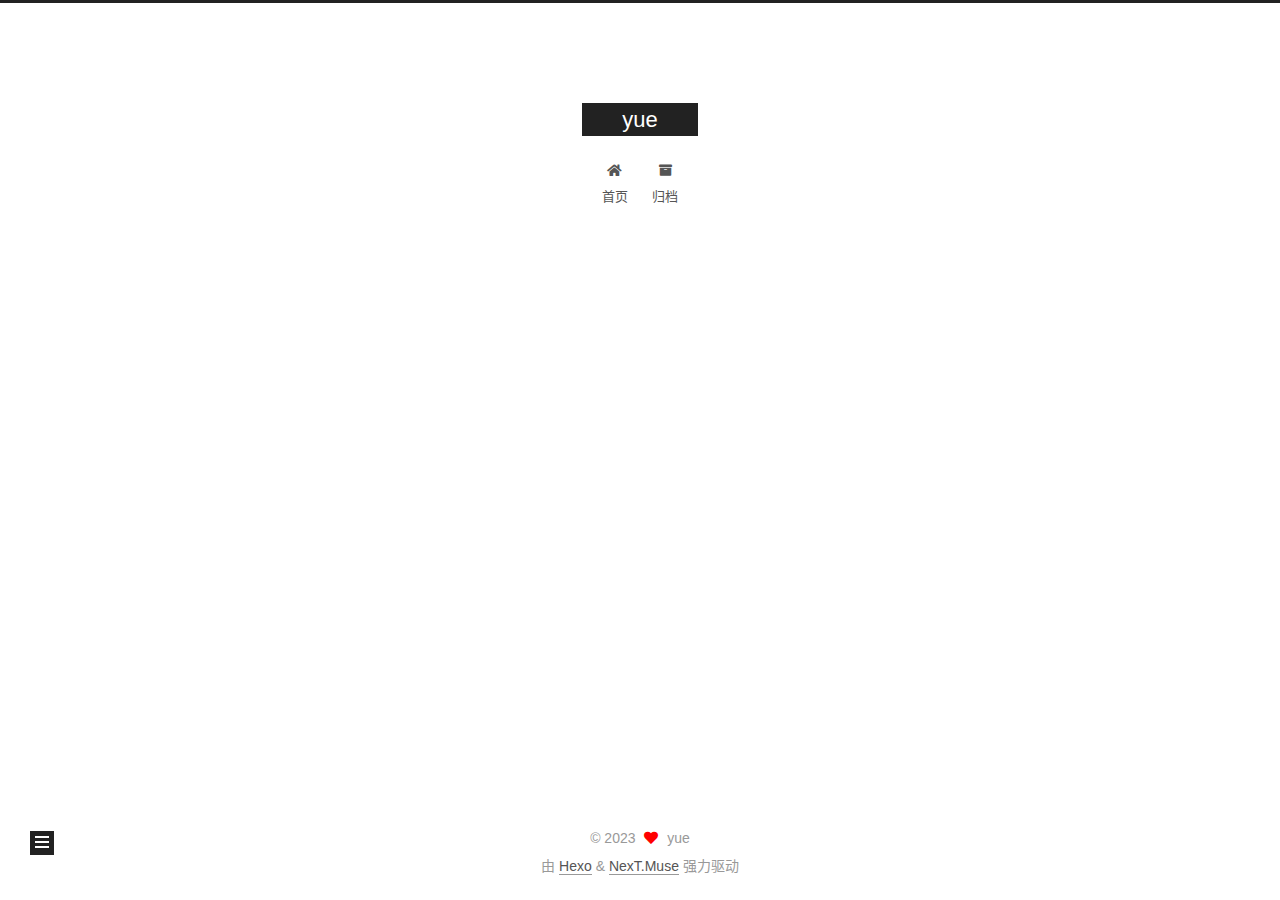
==== about/index.html @ 23b06702 "Site updated: 2023-09-22 09:06:48" ====
<!DOCTYPE html>
<html lang="zh-CN">
<head>
  <meta charset="UTF-8">
<meta name="viewport" content="width=device-width, initial-scale=1, maximum-scale=2">
<meta name="theme-color" content="#222">
<meta name="generator" content="Hexo 6.3.0">
  <link rel="apple-touch-icon" sizes="180x180" href="/images/apple-touch-icon-next.png">
  <link rel="icon" type="image/png" sizes="32x32" href="/images/favicon-32x32-next.png">
  <link rel="icon" type="image/png" sizes="16x16" href="/images/favicon-16x16-next.png">
  <link rel="mask-icon" href="/images/logo.svg" color="#222">

<link rel="stylesheet" href="/css/main.css">


<link rel="stylesheet" href="/lib/font-awesome/css/all.min.css">

<script id="hexo-configurations">
    var NexT = window.NexT || {};
    var CONFIG = {"hostname":"kailangyue.github.io","root":"/","scheme":"Muse","version":"7.8.0","exturl":false,"sidebar":{"position":"left","display":"post","padding":18,"offset":12,"onmobile":false},"copycode":{"enable":false,"show_result":false,"style":null},"back2top":{"enable":true,"sidebar":false,"scrollpercent":false},"bookmark":{"enable":false,"color":"#222","save":"auto"},"fancybox":false,"mediumzoom":false,"lazyload":false,"pangu":false,"comments":{"style":"tabs","active":null,"storage":true,"lazyload":false,"nav":null},"algolia":{"hits":{"per_page":10},"labels":{"input_placeholder":"Search for Posts","hits_empty":"We didn't find any results for the search: ${query}","hits_stats":"${hits} results found in ${time} ms"}},"localsearch":{"enable":false,"trigger":"auto","top_n_per_article":1,"unescape":false,"preload":false},"motion":{"enable":true,"async":false,"transition":{"post_block":"fadeIn","post_header":"slideDownIn","post_body":"slideDownIn","coll_header":"slideLeftIn","sidebar":"slideUpIn"}},"path":"search.xml"};
  </script>

  <meta name="description" content="选择有时候比努力更重要">
<meta property="og:type" content="website">
<meta property="og:title" content="about">
<meta property="og:url" content="https://kailangyue.github.io/about/index.html">
<meta property="og:site_name" content="yue">
<meta property="og:description" content="选择有时候比努力更重要">
<meta property="og:locale" content="zh_CN">
<meta property="article:published_time" content="2023-09-18T07:54:21.000Z">
<meta property="article:modified_time" content="2023-09-18T07:55:50.820Z">
<meta property="article:author" content="yue">
<meta name="twitter:card" content="summary">

<link rel="canonical" href="https://kailangyue.github.io/about/">


<script id="page-configurations">
  // https://hexo.io/docs/variables.html
  CONFIG.page = {
    sidebar: "",
    isHome : false,
    isPost : false,
    lang   : 'zh-CN'
  };
</script>

  <title>about | yue
</title>
  






  <noscript>
  <style>
  .use-motion .brand,
  .use-motion .menu-item,
  .sidebar-inner,
  .use-motion .post-block,
  .use-motion .pagination,
  .use-motion .comments,
  .use-motion .post-header,
  .use-motion .post-body,
  .use-motion .collection-header { opacity: initial; }

  .use-motion .site-title,
  .use-motion .site-subtitle {
    opacity: initial;
    top: initial;
  }

  .use-motion .logo-line-before i { left: initial; }
  .use-motion .logo-line-after i { right: initial; }
  </style>
</noscript>

<link rel="alternate" href="/atom.xml" title="yue" type="application/atom+xml">
<link rel="stylesheet" href="/css/prism-tomorrow.css" type="text/css"></head>

<body itemscope itemtype="http://schema.org/WebPage">
  <div class="container use-motion">
    <div class="headband"></div>

    <header class="header" itemscope itemtype="http://schema.org/WPHeader">
      <div class="header-inner"><div class="site-brand-container">
  <div class="site-nav-toggle">
    <div class="toggle" aria-label="切换导航栏">
      <span class="toggle-line toggle-line-first"></span>
      <span class="toggle-line toggle-line-middle"></span>
      <span class="toggle-line toggle-line-last"></span>
    </div>
  </div>

  <div class="site-meta">

    <a href="/" class="brand" rel="start">
      <span class="logo-line-before"><i></i></span>
      <h1 class="site-title">yue</h1>
      <span class="logo-line-after"><i></i></span>
    </a>
  </div>

  <div class="site-nav-right">
    <div class="toggle popup-trigger">
    </div>
  </div>
</div>




<nav class="site-nav">
  <ul id="menu" class="main-menu menu">
        <li class="menu-item menu-item-home">

    <a href="/" rel="section"><i class="fa fa-home fa-fw"></i>首页</a>

  </li>
        <li class="menu-item menu-item-archives">

    <a href="/archives/" rel="section"><i class="fa fa-archive fa-fw"></i>归档</a>

  </li>
  </ul>
</nav>




</div>
    </header>

    
  <div class="back-to-top">
    <i class="fa fa-arrow-up"></i>
    <span>0%</span>
  </div>


    <main class="main">
      <div class="main-inner">
        <div class="content-wrap">
          
  
  

          <div class="content page posts-expand">
            

    
    
    
    <div class="post-block" lang="zh-CN">
      <header class="post-header">

<h1 class="post-title" itemprop="name headline">about
</h1>

<div class="post-meta">
  

</div>

</header>

      
      
      
      <div class="post-body">
          
      </div>
      
      
      
    </div>
    

    
    
    


          </div>
          

<script>
  window.addEventListener('tabs:register', () => {
    let { activeClass } = CONFIG.comments;
    if (CONFIG.comments.storage) {
      activeClass = localStorage.getItem('comments_active') || activeClass;
    }
    if (activeClass) {
      let activeTab = document.querySelector(`a[href="#comment-${activeClass}"]`);
      if (activeTab) {
        activeTab.click();
      }
    }
  });
  if (CONFIG.comments.storage) {
    window.addEventListener('tabs:click', event => {
      if (!event.target.matches('.tabs-comment .tab-content .tab-pane')) return;
      let commentClass = event.target.classList[1];
      localStorage.setItem('comments_active', commentClass);
    });
  }
</script>

        </div>
          
  
  <div class="toggle sidebar-toggle">
    <span class="toggle-line toggle-line-first"></span>
    <span class="toggle-line toggle-line-middle"></span>
    <span class="toggle-line toggle-line-last"></span>
  </div>

  <aside class="sidebar">
    <div class="sidebar-inner">

      <ul class="sidebar-nav motion-element">
        <li class="sidebar-nav-toc">
          文章目录
        </li>
        <li class="sidebar-nav-overview">
          站点概览
        </li>
      </ul>

      <!--noindex-->
      <div class="post-toc-wrap sidebar-panel">
      </div>
      <!--/noindex-->

      <div class="site-overview-wrap sidebar-panel">
        <div class="site-author motion-element" itemprop="author" itemscope itemtype="http://schema.org/Person">
  <p class="site-author-name" itemprop="name">yue</p>
  <div class="site-description" itemprop="description">选择有时候比努力更重要</div>
</div>
<div class="site-state-wrap motion-element">
  <nav class="site-state">
      <div class="site-state-item site-state-posts">
          <a href="/archives/">
        
          <span class="site-state-item-count">1</span>
          <span class="site-state-item-name">日志</span>
        </a>
      </div>
  </nav>
</div>



      </div>

    </div>
  </aside>
  <div id="sidebar-dimmer"></div>


      </div>
    </main>

    <footer class="footer">
      <div class="footer-inner">
        

        

<div class="copyright">
  
  &copy; 
  <span itemprop="copyrightYear">2023</span>
  <span class="with-love">
    <i class="fa fa-heart"></i>
  </span>
  <span class="author" itemprop="copyrightHolder">yue</span>
</div>
  <div class="powered-by">由 <a href="https://hexo.io/" class="theme-link" rel="noopener" target="_blank">Hexo</a> & <a href="https://muse.theme-next.org/" class="theme-link" rel="noopener" target="_blank">NexT.Muse</a> 强力驱动
  </div>

        








      </div>
    </footer>
  </div>

  
  <script src="/lib/anime.min.js"></script>
  <script src="/lib/velocity/velocity.min.js"></script>
  <script src="/lib/velocity/velocity.ui.min.js"></script>

<script src="/js/utils.js"></script>

<script src="/js/motion.js"></script>


<script src="/js/schemes/muse.js"></script>


<script src="/js/next-boot.js"></script>




  















  

  

</body>
</html>
---- css/main.css ----
:root {
  --body-bg-color: #fff;
  --content-bg-color: #fff;
  --card-bg-color: #f5f5f5;
  --text-color: #555;
  --blockquote-color: #666;
  --link-color: #555;
  --link-hover-color: #222;
  --brand-color: #fff;
  --brand-hover-color: #fff;
  --table-row-odd-bg-color: #f9f9f9;
  --table-row-hover-bg-color: #f5f5f5;
  --menu-item-bg-color: #f5f5f5;
  --btn-default-bg: #222;
  --btn-default-color: #fff;
  --btn-default-border-color: #222;
  --btn-default-hover-bg: #fff;
  --btn-default-hover-color: #222;
  --btn-default-hover-border-color: #222;
}
html {
  line-height: 1.15; /* 1 */
  -webkit-text-size-adjust: 100%; /* 2 */
}
body {
  margin: 0;
}
main {
  display: block;
}
h1 {
  font-size: 2em;
  margin: 0.67em 0;
}
hr {
  box-sizing: content-box; /* 1 */
  height: 0; /* 1 */
  overflow: visible; /* 2 */
}
pre {
  font-family: monospace, monospace; /* 1 */
  font-size: 1em; /* 2 */
}
a {
  background: transparent;
}
abbr[title] {
  border-bottom: none; /* 1 */
  text-decoration: underline; /* 2 */
  text-decoration: underline dotted; /* 2 */
}
b,
strong {
  font-weight: bolder;
}
code,
kbd,
samp {
  font-family: monospace, monospace; /* 1 */
  font-size: 1em; /* 2 */
}
small {
  font-size: 80%;
}
sub,
sup {
  font-size: 75%;
  line-height: 0;
  position: relative;
  vertical-align: baseline;
}
sub {
  bottom: -0.25em;
}
sup {
  top: -0.5em;
}
img {
  border-style: none;
}
button,
input,
optgroup,
select,
textarea {
  font-family: inherit; /* 1 */
  font-size: 100%; /* 1 */
  line-height: 1.15; /* 1 */
  margin: 0; /* 2 */
}
button,
input {
/* 1 */
  overflow: visible;
}
button,
select {
/* 1 */
  text-transform: none;
}
button,
[type='button'],
[type='reset'],
[type='submit'] {
  -webkit-appearance: button;
}
button::-moz-focus-inner,
[type='button']::-moz-focus-inner,
[type='reset']::-moz-focus-inner,
[type='submit']::-moz-focus-inner {
  border-style: none;
  padding: 0;
}
button:-moz-focusring,
[type='button']:-moz-focusring,
[type='reset']:-moz-focusring,
[type='submit']:-moz-focusring {
  outline: 1px dotted ButtonText;
}
fieldset {
  padding: 0.35em 0.75em 0.625em;
}
legend {
  box-sizing: border-box; /* 1 */
  color: inherit; /* 2 */
  display: table; /* 1 */
  max-width: 100%; /* 1 */
  padding: 0; /* 3 */
  white-space: normal; /* 1 */
}
progress {
  vertical-align: baseline;
}
textarea {
  overflow: auto;
}
[type='checkbox'],
[type='radio'] {
  box-sizing: border-box; /* 1 */
  padding: 0; /* 2 */
}
[type='number']::-webkit-inner-spin-button,
[type='number']::-webkit-outer-spin-button {
  height: auto;
}
[type='search'] {
  outline-offset: -2px; /* 2 */
  -webkit-appearance: textfield; /* 1 */
}
[type='search']::-webkit-search-decoration {
  -webkit-appearance: none;
}
::-webkit-file-upload-button {
  font: inherit; /* 2 */
  -webkit-appearance: button; /* 1 */
}
details {
  display: block;
}
summary {
  display: list-item;
}
template {
  display: none;
}
[hidden] {
  display: none;
}
::selection {
  background: #262a30;
  color: #eee;
}
html,
body {
  height: 100%;
}
body {
  background: var(--body-bg-color);
  color: var(--text-color);
  font-family: 'Lato', "PingFang SC", "Microsoft YaHei", sans-serif;
  font-size: 1em;
  line-height: 2;
}
@media (max-width: 991px) {
  body {
    padding-left: 0 !important;
    padding-right: 0 !important;
  }
}
h1,
h2,
h3,
h4,
h5,
h6 {
  font-family: 'Lato', "PingFang SC", "Microsoft YaHei", sans-serif;
  font-weight: bold;
  line-height: 1.5;
  margin: 20px 0 15px;
}
h1 {
  font-size: 1.5em;
}
h2 {
  font-size: 1.375em;
}
h3 {
  font-size: 1.25em;
}
h4 {
  font-size: 1.125em;
}
h5 {
  font-size: 1em;
}
h6 {
  font-size: 0.875em;
}
p {
  margin: 0 0 20px 0;
}
a,
span.exturl {
  border-bottom: 1px solid #999;
  color: var(--link-color);
  outline: 0;
  text-decoration: none;
  overflow-wrap: break-word;
  word-wrap: break-word;
  cursor: pointer;
}
a:hover,
span.exturl:hover {
  border-bottom-color: var(--link-hover-color);
  color: var(--link-hover-color);
}
iframe,
img,
video {
  display: block;
  margin-left: auto;
  margin-right: auto;
  max-width: 100%;
}
hr {
  background-image: repeating-linear-gradient(-45deg, #ddd, #ddd 4px, transparent 4px, transparent 8px);
  border: 0;
  height: 3px;
  margin: 40px 0;
}
blockquote {
  border-left: 4px solid #ddd;
  color: var(--blockquote-color);
  margin: 0;
  padding: 0 15px;
}
blockquote cite::before {
  content: '-';
  padding: 0 5px;
}
dt {
  font-weight: bold;
}
dd {
  margin: 0;
  padding: 0;
}
kbd {
  background-color: #f5f5f5;
  background-image: linear-gradient(#eee, #fff, #eee);
  border: 1px solid #ccc;
  border-radius: 0.2em;
  box-shadow: 0.1em 0.1em 0.2em rgba(0,0,0,0.1);
  color: #555;
  font-family: inherit;
  padding: 0.1em 0.3em;
  white-space: nowrap;
}
.table-container {
  overflow: auto;
}
table {
  border-collapse: collapse;
  border-spacing: 0;
  font-size: 0.875em;
  margin: 0 0 20px 0;
  width: 100%;
}
tbody tr:nth-of-type(odd) {
  background: var(--table-row-odd-bg-color);
}
tbody tr:hover {
  background: var(--table-row-hover-bg-color);
}
caption,
th,
td {
  font-weight: normal;
  padding: 8px;
  vertical-align: middle;
}
th,
td {
  border: 1px solid #ddd;
  border-bottom: 3px solid #ddd;
}
th {
  font-weight: 700;
  padding-bottom: 10px;
}
td {
  border-bottom-width: 1px;
}
.btn {
  background: var(--btn-default-bg);
  border: 2px solid var(--btn-default-border-color);
  border-radius: 0;
  color: var(--btn-default-color);
  display: inline-block;
  font-size: 0.875em;
  line-height: 2;
  padding: 0 20px;
  text-decoration: none;
  transition-property: background-color;
  transition-delay: 0s;
  transition-duration: 0.2s;
  transition-timing-function: ease-in-out;
}
.btn:hover {
  background: var(--btn-default-hover-bg);
  border-color: var(--btn-default-hover-border-color);
  color: var(--btn-default-hover-color);
}
.btn + .btn {
  margin: 0 0 8px 8px;
}
.btn .fa-fw {
  text-align: left;
  width: 1.285714285714286em;
}
.toggle {
  line-height: 0;
}
.toggle .toggle-line {
  background: #fff;
  display: inline-block;
  height: 2px;
  left: 0;
  position: relative;
  top: 0;
  transition: all 0.4s;
  vertical-align: top;
  width: 100%;
}
.toggle .toggle-line:not(:first-child) {
  margin-top: 3px;
}
.toggle.toggle-arrow .toggle-line-first {
  left: 50%;
  top: 2px;
  transform: rotate(45deg);
  width: 50%;
}
.toggle.toggle-arrow .toggle-line-middle {
  left: 2px;
  width: 90%;
}
.toggle.toggle-arrow .toggle-line-last {
  left: 50%;
  top: -2px;
  transform: rotate(-45deg);
  width: 50%;
}
.toggle.toggle-close .toggle-line-first {
  transform: rotate(-45deg);
  top: 5px;
}
.toggle.toggle-close .toggle-line-middle {
  opacity: 0;
}
.toggle.toggle-close .toggle-line-last {
  transform: rotate(45deg);
  top: -5px;
}
.highlight,
pre {
  background: #f7f7f7;
  color: #4d4d4c;
  line-height: 1.6;
  margin: 0 auto 20px;
}
pre,
code {
  font-family: consolas, Menlo, monospace, "PingFang SC", "Microsoft YaHei";
}
code {
  background: #eee;
  border-radius: 3px;
  color: #555;
  padding: 2px 4px;
  overflow-wrap: break-word;
  word-wrap: break-word;
}
.highlight *::selection {
  background: #d6d6d6;
}
.highlight pre {
  border: 0;
  margin: 0;
  padding: 10px 0;
}
.highlight table {
  border: 0;
  margin: 0;
  width: auto;
}
.highlight td {
  border: 0;
  padding: 0;
}
.highlight figcaption {
  background: #eff2f3;
  color: #4d4d4c;
  display: flex;
  font-size: 0.875em;
  justify-content: space-between;
  line-height: 1.2;
  padding: 0.5em;
}
.highlight figcaption a {
  color: #4d4d4c;
}
.highlight figcaption a:hover {
  border-bottom-color: #4d4d4c;
}
.highlight .gutter {
  -moz-user-select: none;
  -ms-user-select: none;
  -webkit-user-select: none;
  user-select: none;
}
.highlight .gutter pre {
  background: #eff2f3;
  color: #869194;
  padding-left: 10px;
  padding-right: 10px;
  text-align: right;
}
.highlight .code pre {
  background: #f7f7f7;
  padding-left: 10px;
  width: 100%;
}
.gist table {
  width: auto;
}
.gist table td {
  border: 0;
}
pre {
  overflow: auto;
  padding: 10px;
}
pre code {
  background: none;
  color: #4d4d4c;
  font-size: 0.875em;
  padding: 0;
  text-shadow: none;
}
pre .deletion {
  background: #fdd;
}
pre .addition {
  background: #dfd;
}
pre .meta {
  color: #eab700;
  -moz-user-select: none;
  -ms-user-select: none;
  -webkit-user-select: none;
  user-select: none;
}
pre .comment {
  color: #8e908c;
}
pre .variable,
pre .attribute,
pre .tag,
pre .name,
pre .regexp,
pre .ruby .constant,
pre .xml .tag .title,
pre .xml .pi,
pre .xml .doctype,
pre .html .doctype,
pre .css .id,
pre .css .class,
pre .css .pseudo {
  color: #c82829;
}
pre .number,
pre .preprocessor,
pre .built_in,
pre .builtin-name,
pre .literal,
pre .params,
pre .constant,
pre .command {
  color: #f5871f;
}
pre .ruby .class .title,
pre .css .rules .attribute,
pre .string,
pre .symbol,
pre .value,
pre .inheritance,
pre .header,
pre .ruby .symbol,
pre .xml .cdata,
pre .special,
pre .formula {
  color: #718c00;
}
pre .title,
pre .css .hexcolor {
  color: #3e999f;
}
pre .function,
pre .python .decorator,
pre .python .title,
pre .ruby .function .title,
pre .ruby .title .keyword,
pre .perl .sub,
pre .javascript .title,
pre .coffeescript .title {
  color: #4271ae;
}
pre .keyword,
pre .javascript .function {
  color: #8959a8;
}
.blockquote-center {
  border-left: none;
  margin: 40px 0;
  padding: 0;
  position: relative;
  text-align: center;
}
.blockquote-center .fa {
  display: block;
  opacity: 0.6;
  position: absolute;
  width: 100%;
}
.blockquote-center .fa-quote-left {
  border-top: 1px solid #ccc;
  text-align: left;
  top: -20px;
}
.blockquote-center .fa-quote-right {
  border-bottom: 1px solid #ccc;
  text-align: right;
  bottom: -20px;
}
.blockquote-center p,
.blockquote-center div {
  text-align: center;
}
.post-body .group-picture img {
  margin: 0 auto;
  padding: 0 3px;
}
.group-picture-row {
  margin-bottom: 6px;
  overflow: hidden;
}
.group-picture-column {
  float: left;
  margin-bottom: 10px;
}
.post-body .label {
  color: #555;
  display: inline;
  padding: 0 2px;
}
.post-body .label.default {
  background: #f0f0f0;
}
.post-body .label.primary {
  background: #efe6f7;
}
.post-body .label.info {
  background: #e5f2f8;
}
.post-body .label.success {
  background: #e7f4e9;
}
.post-body .label.warning {
  background: #fcf6e1;
}
.post-body .label.danger {
  background: #fae8eb;
}
.post-body .tabs {
  margin-bottom: 20px;
}
.post-body .tabs,
.tabs-comment {
  display: block;
  padding-top: 10px;
  position: relative;
}
.post-body .tabs ul.nav-tabs,
.tabs-comment ul.nav-tabs {
  display: flex;
  flex-wrap: wrap;
  margin: 0;
  margin-bottom: -1px;
  padding: 0;
}
@media (max-width: 413px) {
  .post-body .tabs ul.nav-tabs,
  .tabs-comment ul.nav-tabs {
    display: block;
    margin-bottom: 5px;
  }
}
.post-body .tabs ul.nav-tabs li.tab,
.tabs-comment ul.nav-tabs li.tab {
  border-bottom: 1px solid #ddd;
  border-left: 1px solid transparent;
  border-right: 1px solid transparent;
  border-top: 3px solid transparent;
  flex-grow: 1;
  list-style-type: none;
  border-radius: 0 0 0 0;
}
@media (max-width: 413px) {
  .post-body .tabs ul.nav-tabs li.tab,
  .tabs-comment ul.nav-tabs li.tab {
    border-bottom: 1px solid transparent;
    border-left: 3px solid transparent;
    border-right: 1px solid transparent;
    border-top: 1px solid transparent;
  }
}
@media (max-width: 413px) {
  .post-body .tabs ul.nav-tabs li.tab,
  .tabs-comment ul.nav-tabs li.tab {
    border-radius: 0;
  }
}
.post-body .tabs ul.nav-tabs li.tab a,
.tabs-comment ul.nav-tabs li.tab a {
  border-bottom: initial;
  display: block;
  line-height: 1.8;
  outline: 0;
  padding: 0.25em 0.75em;
  text-align: center;
  transition-delay: 0s;
  transition-duration: 0.2s;
  transition-timing-function: ease-out;
}
.post-body .tabs ul.nav-tabs li.tab a i,
.tabs-comment ul.nav-tabs li.tab a i {
  width: 1.285714285714286em;
}
.post-body .tabs ul.nav-tabs li.tab.active,
.tabs-comment ul.nav-tabs li.tab.active {
  border-bottom: 1px solid transparent;
  border-left: 1px solid #ddd;
  border-right: 1px solid #ddd;
  border-top: 3px solid #fc6423;
}
@media (max-width: 413px) {
  .post-body .tabs ul.nav-tabs li.tab.active,
  .tabs-comment ul.nav-tabs li.tab.active {
    border-bottom: 1px solid #ddd;
    border-left: 3px solid #fc6423;
    border-right: 1px solid #ddd;
    border-top: 1px solid #ddd;
  }
}
.post-body .tabs ul.nav-tabs li.tab.active a,
.tabs-comment ul.nav-tabs li.tab.active a {
  color: var(--link-color);
  cursor: default;
}
.post-body .tabs .tab-content .tab-pane,
.tabs-comment .tab-content .tab-pane {
  border: 1px solid #ddd;
  border-top: 0;
  padding: 20px 20px 0 20px;
  border-radius: 0;
}
.post-body .tabs .tab-content .tab-pane:not(.active),
.tabs-comment .tab-content .tab-pane:not(.active) {
  display: none;
}
.post-body .tabs .tab-content .tab-pane.active,
.tabs-comment .tab-content .tab-pane.active {
  display: block;
}
.post-body .tabs .tab-content .tab-pane.active:nth-of-type(1),
.tabs-comment .tab-content .tab-pane.active:nth-of-type(1) {
  border-radius: 0 0 0 0;
}
@media (max-width: 413px) {
  .post-body .tabs .tab-content .tab-pane.active:nth-of-type(1),
  .tabs-comment .tab-content .tab-pane.active:nth-of-type(1) {
    border-radius: 0;
  }
}
.post-body .note {
  border-radius: 3px;
  margin-bottom: 20px;
  padding: 1em;
  position: relative;
  border: 1px solid #eee;
  border-left-width: 5px;
}
.post-body .note h2,
.post-body .note h3,
.post-body .note h4,
.post-body .note h5,
.post-body .note h6 {
  margin-top: 0;
  border-bottom: initial;
  margin-bottom: 0;
  padding-top: 0;
}
.post-body .note p:first-child,
.post-body .note ul:first-child,
.post-body .note ol:first-child,
.post-body .note table:first-child,
.post-body .note pre:first-child,
.post-body .note blockquote:first-child,
.post-body .note img:first-child {
  margin-top: 0;
}
.post-body .note p:last-child,
.post-body .note ul:last-child,
.post-body .note ol:last-child,
.post-body .note table:last-child,
.post-body .note pre:last-child,
.post-body .note blockquote:last-child,
.post-body .note img:last-child {
  margin-bottom: 0;
}
.post-body .note.default {
  border-left-color: #777;
}
.post-body .note.default h2,
.post-body .note.default h3,
.post-body .note.default h4,
.post-body .note.default h5,
.post-body .note.default h6 {
  color: #777;
}
.post-body .note.primary {
  border-left-color: #6f42c1;
}
.post-body .note.primary h2,
.post-body .note.primary h3,
.post-body .note.primary h4,
.post-body .note.primary h5,
.post-body .note.primary h6 {
  color: #6f42c1;
}
.post-body .note.info {
  border-left-color: #428bca;
}
.post-body .note.info h2,
.post-body .note.info h3,
.post-body .note.info h4,
.post-body .note.info h5,
.post-body .note.info h6 {
  color: #428bca;
}
.post-body .note.success {
  border-left-color: #5cb85c;
}
.post-body .note.success h2,
.post-body .note.success h3,
.post-body .note.success h4,
.post-body .note.success h5,
.post-body .note.success h6 {
  color: #5cb85c;
}
.post-body .note.warning {
  border-left-color: #f0ad4e;
}
.post-body .note.warning h2,
.post-body .note.warning h3,
.post-body .note.warning h4,
.post-body .note.warning h5,
.post-body .note.warning h6 {
  color: #f0ad4e;
}
.post-body .note.danger {
  border-left-color: #d9534f;
}
.post-body .note.danger h2,
.post-body .note.danger h3,
.post-body .note.danger h4,
.post-body .note.danger h5,
.post-body .note.danger h6 {
  color: #d9534f;
}
.pagination .prev,
.pagination .next,
.pagination .page-number,
.pagination .space {
  display: inline-block;
  margin: 0 10px;
  padding: 0 11px;
  position: relative;
  top: -1px;
}
@media (max-width: 767px) {
  .pagination .prev,
  .pagination .next,
  .pagination .page-number,
  .pagination .space {
    margin: 0 5px;
  }
}
.pagination {
  border-top: 1px solid #eee;
  margin: 120px 0 0;
  text-align: center;
}
.pagination .prev,
.pagination .next,
.pagination .page-number {
  border-bottom: 0;
  border-top: 1px solid #eee;
  transition-property: border-color;
  transition-delay: 0s;
  transition-duration: 0.2s;
  transition-timing-function: ease-in-out;
}
.pagination .prev:hover,
.pagination .next:hover,
.pagination .page-number:hover {
  border-top-color: #222;
}
.pagination .space {
  margin: 0;
  padding: 0;
}
.pagination .prev {
  margin-left: 0;
}
.pagination .next {
  margin-right: 0;
}
.pagination .page-number.current {
  background: #ccc;
  border-top-color: #ccc;
  color: #fff;
}
@media (max-width: 767px) {
  .pagination {
    border-top: none;
  }
  .pagination .prev,
  .pagination .next,
  .pagination .page-number {
    border-bottom: 1px solid #eee;
    border-top: 0;
    margin-bottom: 10px;
    padding: 0 10px;
  }
  .pagination .prev:hover,
  .pagination .next:hover,
  .pagination .page-number:hover {
    border-bottom-color: #222;
  }
}
.comments {
  margin-top: 60px;
  overflow: hidden;
}
.comment-button-group {
  display: flex;
  flex-wrap: wrap-reverse;
  justify-content: center;
  margin: 1em 0;
}
.comment-button-group .comment-button {
  margin: 0.1em 0.2em;
}
.comment-button-group .comment-button.active {
  background: var(--btn-default-hover-bg);
  border-color: var(--btn-default-hover-border-color);
  color: var(--btn-default-hover-color);
}
.comment-position {
  display: none;
}
.comment-position.active {
  display: block;
}
.tabs-comment {
  background: var(--content-bg-color);
  margin-top: 4em;
  padding-top: 0;
}
.tabs-comment .comments {
  border: 0;
  box-shadow: none;
  margin-top: 0;
  padding-top: 0;
}
.container {
  min-height: 100%;
  position: relative;
}
.main-inner {
  margin: 0 auto;
  width: 700px;
}
@media (min-width: 1200px) {
  .main-inner {
    width: 800px;
  }
}
@media (min-width: 1600px) {
  .main-inner {
    width: 900px;
  }
}
@media (max-width: 767px) {
  .content-wrap {
    padding: 0 20px;
  }
}
.header {
  background: transparent;
}
.header-inner {
  margin: 0 auto;
  width: 700px;
}
@media (min-width: 1200px) {
  .header-inner {
    width: 800px;
  }
}
@media (min-width: 1600px) {
  .header-inner {
    width: 900px;
  }
}
.site-brand-container {
  display: flex;
  flex-shrink: 0;
  padding: 0 10px;
}
.headband {
  background: #222;
  height: 3px;
}
.site-meta {
  flex-grow: 1;
  text-align: center;
}
@media (max-width: 767px) {
  .site-meta {
    text-align: center;
  }
}
.brand {
  border-bottom: none;
  color: var(--brand-color);
  display: inline-block;
  line-height: 1.375em;
  padding: 0 40px;
  position: relative;
}
.brand:hover {
  color: var(--brand-hover-color);
}
.site-title {
  font-family: 'Lato', "PingFang SC", "Microsoft YaHei", sans-serif;
  font-size: 1.375em;
  font-weight: normal;
  margin: 0;
}
.site-subtitle {
  color: #999;
  font-size: 0.8125em;
  margin: 10px 0;
}
.use-motion .brand {
  opacity: 0;
}
.use-motion .site-title,
.use-motion .site-subtitle,
.use-motion .custom-logo-image {
  opacity: 0;
  position: relative;
  top: -10px;
}
.site-nav-toggle,
.site-nav-right {
  display: none;
}
@media (max-width: 767px) {
  .site-nav-toggle,
  .site-nav-right {
    display: flex;
    flex-direction: column;
    justify-content: center;
  }
}
.site-nav-toggle .toggle,
.site-nav-right .toggle {
  color: var(--text-color);
  padding: 10px;
  width: 22px;
}
.site-nav-toggle .toggle .toggle-line,
.site-nav-right .toggle .toggle-line {
  background: var(--text-color);
  border-radius: 1px;
}
.site-nav {
  display: block;
}
@media (max-width: 767px) {
  .site-nav {
    clear: both;
    display: none;
  }
}
.site-nav.site-nav-on {
  display: block;
}
.menu {
  margin-top: 20px;
  padding-left: 0;
  text-align: center;
}
.menu-item {
  display: inline-block;
  list-style: none;
  margin: 0 10px;
}
@media (max-width: 767px) {
  .menu-item {
    display: block;
    margin-top: 10px;
  }
  .menu-item.menu-item-search {
    display: none;
  }
}
.menu-item a,
.menu-item span.exturl {
  border-bottom: 0;
  display: block;
  font-size: 0.8125em;
  transition-property: border-color;
  transition-delay: 0s;
  transition-duration: 0.2s;
  transition-timing-function: ease-in-out;
}
@media (hover: none) {
  .menu-item a:hover,
  .menu-item span.exturl:hover {
    border-bottom-color: transparent !important;
  }
}
.menu-item .fa,
.menu-item .fab,
.menu-item .far,
.menu-item .fas {
  margin-right: 8px;
}
.menu-item .badge {
  display: inline-block;
  font-weight: bold;
  line-height: 1;
  margin-left: 0.35em;
  margin-top: 0.35em;
  text-align: center;
  white-space: nowrap;
}
@media (max-width: 767px) {
  .menu-item .badge {
    float: right;
    margin-left: 0;
  }
}
.menu-item-active a,
.menu .menu-item a:hover,
.menu .menu-item span.exturl:hover {
  background: var(--menu-item-bg-color);
}
.use-motion .menu-item {
  opacity: 0;
}
.sidebar {
  background: #222;
  bottom: 0;
  box-shadow: inset 0 2px 6px #000;
  position: fixed;
  top: 0;
}
@media (max-width: 991px) {
  .sidebar {
    display: none;
  }
}
.sidebar-inner {
  color: #999;
  padding: 18px 10px;
  text-align: center;
}
.cc-license {
  margin-top: 10px;
  text-align: center;
}
.cc-license .cc-opacity {
  border-bottom: none;
  opacity: 0.7;
}
.cc-license .cc-opacity:hover {
  opacity: 0.9;
}
.cc-license img {
  display: inline-block;
}
.site-author-image {
  border: 2px solid #333;
  display: block;
  margin: 0 auto;
  max-width: 96px;
  padding: 2px;
}
.site-author-name {
  color: #f5f5f5;
  font-weight: normal;
  margin: 5px 0 0;
  text-align: center;
}
.site-description {
  color: #999;
  font-size: 1em;
  margin-top: 5px;
  text-align: center;
}
.links-of-author {
  margin-top: 15px;
}
.links-of-author a,
.links-of-author span.exturl {
  border-bottom-color: #555;
  display: inline-block;
  font-size: 0.8125em;
  margin-bottom: 10px;
  margin-right: 10px;
  vertical-align: middle;
}
.links-of-author a::before,
.links-of-author span.exturl::before {
  background: #b3ffbf;
  border-radius: 50%;
  content: ' ';
  display: inline-block;
  height: 4px;
  margin-right: 3px;
  vertical-align: middle;
  width: 4px;
}
.sidebar-button {
  margin-top: 15px;
}
.sidebar-button a {
  border: 1px solid #fc6423;
  border-radius: 4px;
  color: #fc6423;
  display: inline-block;
  padding: 0 15px;
}
.sidebar-button a .fa,
.sidebar-button a .fab,
.sidebar-button a .far,
.sidebar-button a .fas {
  margin-right: 5px;
}
.sidebar-button a:hover {
  background: #fc6423;
  border: 1px solid #fc6423;
  color: #fff;
}
.sidebar-button a:hover .fa,
.sidebar-button a:hover .fab,
.sidebar-button a:hover .far,
.sidebar-button a:hover .fas {
  color: #fff;
}
.links-of-blogroll {
  font-size: 0.8125em;
  margin-top: 10px;
}
.links-of-blogroll-title {
  font-size: 0.875em;
  font-weight: 600;
  margin-top: 0;
}
.links-of-blogroll-list {
  list-style: none;
  margin: 0;
  padding: 0;
}
#sidebar-dimmer {
  display: none;
}
@media (max-width: 767px) {
  #sidebar-dimmer {
    background: #000;
    display: block;
    height: 100%;
    left: 100%;
    opacity: 0;
    position: fixed;
    top: 0;
    width: 100%;
    z-index: 1100;
  }
  .sidebar-active + #sidebar-dimmer {
    opacity: 0.7;
    transform: translateX(-100%);
    transition: opacity 0.5s;
  }
}
.sidebar-nav {
  margin: 0;
  padding-bottom: 20px;
  padding-left: 0;
}
.sidebar-nav li {
  border-bottom: 1px solid transparent;
  color: #666;
  cursor: pointer;
  display: inline-block;
  font-size: 0.875em;
}
.sidebar-nav li.sidebar-nav-overview {
  margin-left: 10px;
}
.sidebar-nav li:hover {
  color: #f5f5f5;
}
.sidebar-nav .sidebar-nav-active {
  border-bottom-color: #87daff;
  color: #87daff;
}
.sidebar-nav .sidebar-nav-active:hover {
  color: #87daff;
}
.sidebar-panel {
  display: none;
  overflow-x: hidden;
  overflow-y: auto;
}
.sidebar-panel-active {
  display: block;
}
.sidebar-toggle {
  background: #222;
  bottom: 45px;
  cursor: pointer;
  height: 14px;
  left: 30px;
  padding: 5px;
  position: fixed;
  width: 14px;
  z-index: 1300;
}
@media (max-width: 991px) {
  .sidebar-toggle {
    left: 20px;
    opacity: 0.8;
    display: none;
  }
}
.sidebar-toggle:hover .toggle-line {
  background: #87daff;
}
.post-toc {
  font-size: 0.875em;
}
.post-toc ol {
  list-style: none;
  margin: 0;
  padding: 0 2px 5px 10px;
  text-align: left;
}
.post-toc ol > ol {
  padding-left: 0;
}
.post-toc ol a {
  transition-property: all;
  transition-delay: 0s;
  transition-duration: 0.2s;
  transition-timing-function: ease-in-out;
}
.post-toc .nav-item {
  line-height: 1.8;
  overflow: hidden;
  text-overflow: ellipsis;
  white-space: nowrap;
}
.post-toc .nav .nav-child {
  display: none;
}
.post-toc .nav .active > .nav-child {
  display: block;
}
.post-toc .nav .active-current > .nav-child {
  display: block;
}
.post-toc .nav .active-current > .nav-child > .nav-item {
  display: block;
}
.post-toc .nav .active > a {
  border-bottom-color: #87daff;
  color: #87daff;
}
.post-toc .nav .active-current > a {
  color: #87daff;
}
.post-toc .nav .active-current > a:hover {
  color: #87daff;
}
.site-state {
  display: flex;
  justify-content: center;
  line-height: 1.4;
  margin-top: 10px;
  overflow: hidden;
  text-align: center;
  white-space: nowrap;
}
.site-state-item {
  padding: 0 15px;
}
.site-state-item:not(:first-child) {
  border-left: 1px solid #333;
}
.site-state-item a {
  border-bottom: none;
}
.site-state-item-count {
  display: block;
  font-size: 1.25em;
  font-weight: 600;
  text-align: center;
}
.site-state-item-name {
  color: inherit;
  font-size: 0.875em;
}
.footer {
  color: #999;
  font-size: 0.875em;
  padding: 20px 0;
}
.footer.footer-fixed {
  bottom: 0;
  left: 0;
  position: absolute;
  right: 0;
}
.footer-inner {
  box-sizing: border-box;
  margin: 0 auto;
  text-align: center;
  width: 700px;
}
@media (min-width: 1200px) {
  .footer-inner {
    width: 800px;
  }
}
@media (min-width: 1600px) {
  .footer-inner {
    width: 900px;
  }
}
.languages {
  display: inline-block;
  font-size: 1.125em;
  position: relative;
}
.languages .lang-select-label span {
  margin: 0 0.5em;
}
.languages .lang-select {
  height: 100%;
  left: 0;
  opacity: 0;
  position: absolute;
  top: 0;
  width: 100%;
}
.with-love {
  color: #ff0000;
  display: inline-block;
  margin: 0 5px;
}
.powered-by,
.theme-info {
  display: inline-block;
}
@-moz-keyframes iconAnimate {
  0%, 100% {
    transform: scale(1);
  }
  10%, 30% {
    transform: scale(0.9);
  }
  20%, 40%, 60%, 80% {
    transform: scale(1.1);
  }
  50%, 70% {
    transform: scale(1.1);
  }
}
@-webkit-keyframes iconAnimate {
  0%, 100% {
    transform: scale(1);
  }
  10%, 30% {
    transform: scale(0.9);
  }
  20%, 40%, 60%, 80% {
    transform: scale(1.1);
  }
  50%, 70% {
    transform: scale(1.1);
  }
}
@-o-keyframes iconAnimate {
  0%, 100% {
    transform: scale(1);
  }
  10%, 30% {
    transform: scale(0.9);
  }
  20%, 40%, 60%, 80% {
    transform: scale(1.1);
  }
  50%, 70% {
    transform: scale(1.1);
  }
}
@keyframes iconAnimate {
  0%, 100% {
    transform: scale(1);
  }
  10%, 30% {
    transform: scale(0.9);
  }
  20%, 40%, 60%, 80% {
    transform: scale(1.1);
  }
  50%, 70% {
    transform: scale(1.1);
  }
}
.back-to-top {
  font-size: 12px;
  text-align: center;
  transition-delay: 0s;
  transition-duration: 0.2s;
  transition-timing-function: ease-in-out;
}
.back-to-top {
  background: #222;
  bottom: -100px;
  box-sizing: border-box;
  color: #fff;
  cursor: pointer;
  left: 30px;
  opacity: 1;
  padding: 0 6px;
  position: fixed;
  transition-property: bottom;
  z-index: 1300;
  width: 24px;
}
.back-to-top span {
  display: none;
}
.back-to-top:hover {
  color: #87daff;
}
.back-to-top.back-to-top-on {
  bottom: 19px;
}
@media (max-width: 991px) {
  .back-to-top {
    left: 20px;
    opacity: 0.8;
  }
}
.post-body {
  font-family: 'Lato', "PingFang SC", "Microsoft YaHei", sans-serif;
  overflow-wrap: break-word;
  word-wrap: break-word;
}
@media (min-width: 1200px) {
  .post-body {
    font-size: 1.125em;
  }
}
.post-body .exturl .fa {
  font-size: 0.875em;
  margin-left: 4px;
}
.post-body .image-caption,
.post-body .figure .caption {
  color: #999;
  font-size: 0.875em;
  font-weight: bold;
  line-height: 1;
  margin: -20px auto 15px;
  text-align: center;
}
.post-sticky-flag {
  display: inline-block;
  transform: rotate(30deg);
}
.post-button {
  margin-top: 40px;
  text-align: center;
}
.use-motion .post-block,
.use-motion .pagination,
.use-motion .comments {
  opacity: 0;
}
.use-motion .post-header {
  opacity: 0;
}
.use-motion .post-body {
  opacity: 0;
}
.use-motion .collection-header {
  opacity: 0;
}
.posts-collapse {
  margin-left: 35px;
  position: relative;
}
@media (max-width: 767px) {
  .posts-collapse {
    margin-left: 0px;
    margin-right: 0px;
  }
}
.posts-collapse .collection-title {
  font-size: 1.125em;
  position: relative;
}
.posts-collapse .collection-title::before {
  background: #999;
  border: 1px solid #fff;
  border-radius: 50%;
  content: ' ';
  height: 10px;
  left: 0;
  margin-left: -6px;
  margin-top: -4px;
  position: absolute;
  top: 50%;
  width: 10px;
}
.posts-collapse .collection-year {
  font-size: 1.5em;
  font-weight: bold;
  margin: 60px 0;
  position: relative;
}
.posts-collapse .collection-year::before {
  background: #bbb;
  border-radius: 50%;
  content: ' ';
  height: 8px;
  left: 0;
  margin-left: -4px;
  margin-top: -4px;
  position: absolute;
  top: 50%;
  width: 8px;
}
.posts-collapse .collection-header {
  display: block;
  margin: 0 0 0 20px;
}
.posts-collapse .collection-header small {
  color: #bbb;
  margin-left: 5px;
}
.posts-collapse .post-header {
  border-bottom: 1px dashed #ccc;
  margin: 30px 0;
  padding-left: 15px;
  position: relative;
  transition-property: border;
  transition-delay: 0s;
  transition-duration: 0.2s;
  transition-timing-function: ease-in-out;
}
.posts-collapse .post-header::before {
  background: #bbb;
  border: 1px solid #fff;
  border-radius: 50%;
  content: ' ';
  height: 6px;
  left: 0;
  margin-left: -4px;
  position: absolute;
  top: 0.75em;
  transition-property: background;
  width: 6px;
  transition-delay: 0s;
  transition-duration: 0.2s;
  transition-timing-function: ease-in-out;
}
.posts-collapse .post-header:hover {
  border-bottom-color: #666;
}
.posts-collapse .post-header:hover::before {
  background: #222;
}
.posts-collapse .post-meta {
  display: inline;
  font-size: 0.75em;
  margin-right: 10px;
}
.posts-collapse .post-title {
  display: inline;
}
.posts-collapse .post-title a,
.posts-collapse .post-title span.exturl {
  border-bottom: none;
  color: var(--link-color);
}
.posts-collapse .post-title .fa-external-link-alt {
  font-size: 0.875em;
  margin-left: 5px;
}
.posts-collapse::before {
  background: #f5f5f5;
  content: ' ';
  height: 100%;
  left: 0;
  margin-left: -2px;
  position: absolute;
  top: 1.25em;
  width: 4px;
}
.post-eof {
  background: #ccc;
  height: 1px;
  margin: 80px auto 60px;
  text-align: center;
  width: 8%;
}
.post-block:last-of-type .post-eof {
  display: none;
}
.content {
  padding-top: 40px;
}
@media (min-width: 992px) {
  .post-body {
    text-align: justify;
  }
}
@media (max-width: 991px) {
  .post-body {
    text-align: justify;
  }
}
.post-body h1,
.post-body h2,
.post-body h3,
.post-body h4,
.post-body h5,
.post-body h6 {
  padding-top: 10px;
}
.post-body h1 .header-anchor,
.post-body h2 .header-anchor,
.post-body h3 .header-anchor,
.post-body h4 .header-anchor,
.post-body h5 .header-anchor,
.post-body h6 .header-anchor {
  border-bottom-style: none;
  color: #ccc;
  float: right;
  margin-left: 10px;
  visibility: hidden;
}
.post-body h1 .header-anchor:hover,
.post-body h2 .header-anchor:hover,
.post-body h3 .header-anchor:hover,
.post-body h4 .header-anchor:hover,
.post-body h5 .header-anchor:hover,
.post-body h6 .header-anchor:hover {
  color: inherit;
}
.post-body h1:hover .header-anchor,
.post-body h2:hover .header-anchor,
.post-body h3:hover .header-anchor,
.post-body h4:hover .header-anchor,
.post-body h5:hover .header-anchor,
.post-body h6:hover .header-anchor {
  visibility: visible;
}
.post-body iframe,
.post-body img,
.post-body video {
  margin-bottom: 20px;
}
.post-body .video-container {
  height: 0;
  margin-bottom: 20px;
  overflow: hidden;
  padding-top: 75%;
  position: relative;
  width: 100%;
}
.post-body .video-container iframe,
.post-body .video-container object,
.post-body .video-container embed {
  height: 100%;
  left: 0;
  margin: 0;
  position: absolute;
  top: 0;
  width: 100%;
}
.post-gallery {
  align-items: center;
  display: grid;
  grid-gap: 10px;
  grid-template-columns: 1fr 1fr 1fr;
  margin-bottom: 20px;
}
@media (max-width: 767px) {
  .post-gallery {
    grid-template-columns: 1fr 1fr;
  }
}
.post-gallery a {
  border: 0;
}
.post-gallery img {
  margin: 0;
}
.posts-expand .post-header {
  font-size: 1.125em;
}
.posts-expand .post-title {
  font-size: 1.5em;
  font-weight: normal;
  margin: initial;
  text-align: center;
  overflow-wrap: break-word;
  word-wrap: break-word;
}
.posts-expand .post-title-link {
  border-bottom: none;
  color: var(--link-color);
  display: inline-block;
  position: relative;
  vertical-align: top;
}
.posts-expand .post-title-link::before {
  background: var(--link-color);
  bottom: 0;
  content: '';
  height: 2px;
  left: 0;
  position: absolute;
  transform: scaleX(0);
  visibility: hidden;
  width: 100%;
  transition-delay: 0s;
  transition-duration: 0.2s;
  transition-timing-function: ease-in-out;
}
.posts-expand .post-title-link:hover::before {
  transform: scaleX(1);
  visibility: visible;
}
.posts-expand .post-title-link .fa-external-link-alt {
  font-size: 0.875em;
  margin-left: 5px;
}
.posts-expand .post-meta {
  color: #999;
  font-family: 'Lato', "PingFang SC", "Microsoft YaHei", sans-serif;
  font-size: 0.75em;
  margin: 3px 0 60px 0;
  text-align: center;
}
.posts-expand .post-meta .post-description {
  font-size: 0.875em;
  margin-top: 2px;
}
.posts-expand .post-meta time {
  border-bottom: 1px dashed #999;
  cursor: pointer;
}
.post-meta .post-meta-item + .post-meta-item::before {
  content: '|';
  margin: 0 0.5em;
}
.post-meta-divider {
  margin: 0 0.5em;
}
.post-meta-item-icon {
  margin-right: 3px;
}
@media (max-width: 991px) {
  .post-meta-item-icon {
    display: inline-block;
  }
}
@media (max-width: 991px) {
  .post-meta-item-text {
    display: none;
  }
}
.post-nav {
  border-top: 1px solid #eee;
  display: flex;
  justify-content: space-between;
  margin-top: 15px;
  padding: 10px 5px 0;
}
.post-nav-item {
  flex: 1;
}
.post-nav-item a {
  border-bottom: none;
  display: block;
  font-size: 0.875em;
  line-height: 1.6;
  position: relative;
}
.post-nav-item a:active {
  top: 2px;
}
.post-nav-item .fa {
  font-size: 0.75em;
}
.post-nav-item:first-child {
  margin-right: 15px;
}
.post-nav-item:first-child .fa {
  margin-right: 5px;
}
.post-nav-item:last-child {
  margin-left: 15px;
  text-align: right;
}
.post-nav-item:last-child .fa {
  margin-left: 5px;
}
.rtl.post-body p,
.rtl.post-body a,
.rtl.post-body h1,
.rtl.post-body h2,
.rtl.post-body h3,
.rtl.post-body h4,
.rtl.post-body h5,
.rtl.post-body h6,
.rtl.post-body li,
.rtl.post-body ul,
.rtl.post-body ol {
  direction: rtl;
  font-family: UKIJ Ekran;
}
.rtl.post-title {
  font-family: UKIJ Ekran;
}
.post-tags {
  margin-top: 40px;
  text-align: center;
}
.post-tags a {
  display: inline-block;
  font-size: 0.8125em;
}
.post-tags a:not(:last-child) {
  margin-right: 10px;
}
.post-widgets {
  border-top: 1px solid #eee;
  margin-top: 15px;
  text-align: center;
}
.wp_rating {
  height: 20px;
  line-height: 20px;
  margin-top: 10px;
  padding-top: 6px;
  text-align: center;
}
.social-like {
  display: flex;
  font-size: 0.875em;
  justify-content: center;
  text-align: center;
}
.reward-container {
  margin: 20px auto;
  padding: 10px 0;
  text-align: center;
  width: 90%;
}
.reward-container button {
  background: transparent;
  border: 1px solid #fc6423;
  border-radius: 0;
  color: #fc6423;
  cursor: pointer;
  line-height: 2;
  outline: 0;
  padding: 0 15px;
  vertical-align: text-top;
}
.reward-container button:hover {
  background: #fc6423;
  border: 1px solid transparent;
  color: #fa9366;
}
#qr {
  padding-top: 20px;
}
#qr a {
  border: 0;
}
#qr img {
  display: inline-block;
  margin: 0.8em 2em 0 2em;
  max-width: 100%;
  width: 180px;
}
#qr p {
  text-align: center;
}
.category-all-page .category-all-title {
  text-align: center;
}
.category-all-page .category-all {
  margin-top: 20px;
}
.category-all-page .category-list {
  list-style: none;
  margin: 0;
  padding: 0;
}
.category-all-page .category-list-item {
  margin: 5px 10px;
}
.category-all-page .category-list-count {
  color: #bbb;
}
.category-all-page .category-list-count::before {
  content: ' (';
  display: inline;
}
.category-all-page .category-list-count::after {
  content: ') ';
  display: inline;
}
.category-all-page .category-list-child {
  padding-left: 10px;
}
.event-list {
  padding: 0;
}
.event-list hr {
  background: #222;
  margin: 20px 0 45px 0;
}
.event-list hr::after {
  background: #222;
  color: #fff;
  content: 'NOW';
  display: inline-block;
  font-weight: bold;
  padding: 0 5px;
  text-align: right;
}
.event-list .event {
  background: #222;
  margin: 20px 0;
  min-height: 40px;
  padding: 15px 0 15px 10px;
}
.event-list .event .event-summary {
  color: #fff;
  margin: 0;
  padding-bottom: 3px;
}
.event-list .event .event-summary::before {
  animation: dot-flash 1s alternate infinite ease-in-out;
  color: #fff;
  content: '\f111';
  display: inline-block;
  font-size: 10px;
  margin-right: 25px;
  vertical-align: middle;
  font-family: 'Font Awesome 5 Free';
  font-weight: 900;
}
.event-list .event .event-relative-time {
  color: #bbb;
  display: inline-block;
  font-size: 12px;
  font-weight: normal;
  padding-left: 12px;
}
.event-list .event .event-details {
  color: #fff;
  display: block;
  line-height: 18px;
  margin-left: 56px;
  padding-bottom: 6px;
  padding-top: 3px;
  text-indent: -24px;
}
.event-list .event .event-details::before {
  color: #fff;
  display: inline-block;
  margin-right: 9px;
  text-align: center;
  text-indent: 0;
  width: 14px;
  font-family: 'Font Awesome 5 Free';
  font-weight: 900;
}
.event-list .event .event-details.event-location::before {
  content: '\f041';
}
.event-list .event .event-details.event-duration::before {
  content: '\f017';
}
.event-list .event-past {
  background: #f5f5f5;
}
.event-list .event-past .event-summary,
.event-list .event-past .event-details {
  color: #bbb;
  opacity: 0.9;
}
.event-list .event-past .event-summary::before,
.event-list .event-past .event-details::before {
  animation: none;
  color: #bbb;
}
@-moz-keyframes dot-flash {
  from {
    opacity: 1;
    transform: scale(1);
  }
  to {
    opacity: 0;
    transform: scale(0.8);
  }
}
@-webkit-keyframes dot-flash {
  from {
    opacity: 1;
    transform: scale(1);
  }
  to {
    opacity: 0;
    transform: scale(0.8);
  }
}
@-o-keyframes dot-flash {
  from {
    opacity: 1;
    transform: scale(1);
  }
  to {
    opacity: 0;
    transform: scale(0.8);
  }
}
@keyframes dot-flash {
  from {
    opacity: 1;
    transform: scale(1);
  }
  to {
    opacity: 0;
    transform: scale(0.8);
  }
}
ul.breadcrumb {
  font-size: 0.75em;
  list-style: none;
  margin: 1em 0;
  padding: 0 2em;
  text-align: center;
}
ul.breadcrumb li {
  display: inline;
}
ul.breadcrumb li + li::before {
  content: '/\00a0';
  font-weight: normal;
  padding: 0.5em;
}
ul.breadcrumb li + li:last-child {
  font-weight: bold;
}
.tag-cloud {
  text-align: center;
}
.tag-cloud a {
  display: inline-block;
  margin: 10px;
}
.tag-cloud a:hover {
  color: var(--link-hover-color) !important;
}
@media (max-width: 767px) {
  .header-inner,
  .main-inner,
  .footer-inner {
    width: auto;
  }
}
.header-inner {
  padding-top: 100px;
}
@media (max-width: 767px) {
  .header-inner {
    padding-top: 50px;
  }
}
.main-inner {
  padding-bottom: 60px;
}
.content {
  padding-top: 70px;
}
@media (max-width: 767px) {
  .content {
    padding-top: 35px;
  }
}
embed {
  display: block;
  margin: 0 auto 25px auto;
}
.custom-logo .site-meta-headline {
  text-align: center;
}
.custom-logo .site-title {
  color: #222;
  margin: 10px auto 0;
}
.custom-logo .site-title a {
  border: 0;
}
.custom-logo-image {
  background: #fff;
  margin: 0 auto;
  max-width: 150px;
  padding: 5px;
}
.brand {
  background: var(--btn-default-bg);
}
@media (max-width: 767px) {
  .site-nav {
    border-bottom: 1px solid #ddd;
    border-top: 1px solid #ddd;
    left: 0;
    margin: 0;
    padding: 0;
    width: 100%;
  }
}
@media (max-width: 767px) {
  .menu {
    text-align: left;
  }
}
.menu-item-active a,
.menu .menu-item a:hover,
.menu .menu-item span.exturl:hover {
  background: transparent;
  border-bottom: 1px solid var(--link-hover-color) !important;
}
@media (max-width: 767px) {
  .menu-item-active a,
  .menu .menu-item a:hover,
  .menu .menu-item span.exturl:hover {
    border-bottom: 1px dotted #ddd !important;
  }
}
@media (max-width: 767px) {
  .menu .menu-item {
    margin: 0 10px;
  }
}
.menu .menu-item a,
.menu .menu-item span.exturl {
  border-bottom: 1px solid transparent;
}
@media (max-width: 767px) {
  .menu .menu-item a,
  .menu .menu-item span.exturl {
    padding: 5px 10px;
  }
}
@media (min-width: 768px) {
  .menu .menu-item .fa,
  .menu .menu-item .fab,
  .menu .menu-item .far,
  .menu .menu-item .fas {
    display: block;
    line-height: 2;
    margin-right: 0;
    width: 100%;
  }
}
.menu .menu-item .badge {
  background: #eee;
  padding: 1px 4px;
}
.sub-menu {
  margin: 10px 0;
}
.sub-menu .menu-item {
  display: inline-block;
}
.sidebar {
  left: -320px;
}
.sidebar.sidebar-active {
  left: 0;
}
.sidebar {
  width: 320px;
  z-index: 1200;
  transition-delay: 0s;
  transition-duration: 0.2s;
  transition-timing-function: ease-out;
}
.sidebar a,
.sidebar span.exturl {
  border-bottom-color: #555;
  color: #999;
}
.sidebar a:hover,
.sidebar span.exturl:hover {
  border-bottom-color: #eee;
  color: #eee;
}
.links-of-blogroll-item {
  padding: 2px 10px;
}
.links-of-blogroll-item a,
.links-of-blogroll-item span.exturl {
  box-sizing: border-box;
  display: inline-block;
  max-width: 280px;
  overflow: hidden;
  text-overflow: ellipsis;
  white-space: nowrap;
}
---- css/prism-tomorrow.css ----
/**
 * prism.js tomorrow night eighties for JavaScript, CoffeeScript, CSS and HTML
 * Based on https://github.com/chriskempson/tomorrow-theme
 * @author Rose Pritchard
 */

code[class*="language-"],
pre[class*="language-"] {
	color: #ccc;
	background: none;
	font-family: Consolas, Monaco, 'Andale Mono', 'Ubuntu Mono', monospace;
	font-size: 1em;
	text-align: left;
	white-space: pre;
	word-spacing: normal;
	word-break: normal;
	word-wrap: normal;
	line-height: 1.5;

	-moz-tab-size: 4;
	-o-tab-size: 4;
	tab-size: 4;

	-webkit-hyphens: none;
	-moz-hyphens: none;
	-ms-hyphens: none;
	hyphens: none;

}

/* Code blocks */
pre[class*="language-"] {
	padding: 1em;
	margin: .5em 0;
	overflow: auto;
}

:not(pre) > code[class*="language-"],
pre[class*="language-"] {
	background: #2d2d2d;
}

/* Inline code */
:not(pre) > code[class*="language-"] {
	padding: .1em;
	border-radius: .3em;
	white-space: normal;
}

.token.comment,
.token.block-comment,
.token.prolog,
.token.doctype,
.token.cdata {
	color: #999;
}

.token.punctuation {
	color: #ccc;
}

.token.tag,
.token.attr-name,
.token.namespace,
.token.deleted {
	color: #e2777a;
}

.token.function-name {
	color: #6196cc;
}

.token.boolean,
.token.number,
.token.function {
	color: #f08d49;
}

.token.property,
.token.class-name,
.token.constant,
.token.symbol {
	color: #f8c555;
}

.token.selector,
.token.important,
.token.atrule,
.token.keyword,
.token.builtin {
	color: #cc99cd;
}

.token.string,
.token.char,
.token.attr-value,
.token.regex,
.token.variable {
	color: #7ec699;
}

.token.operator,
.token.entity,
.token.url {
	color: #67cdcc;
}

.token.important,
.token.bold {
	font-weight: bold;
}
.token.italic {
	font-style: italic;
}

.token.entity {
	cursor: help;
}

.token.inserted {
	color: green;
}
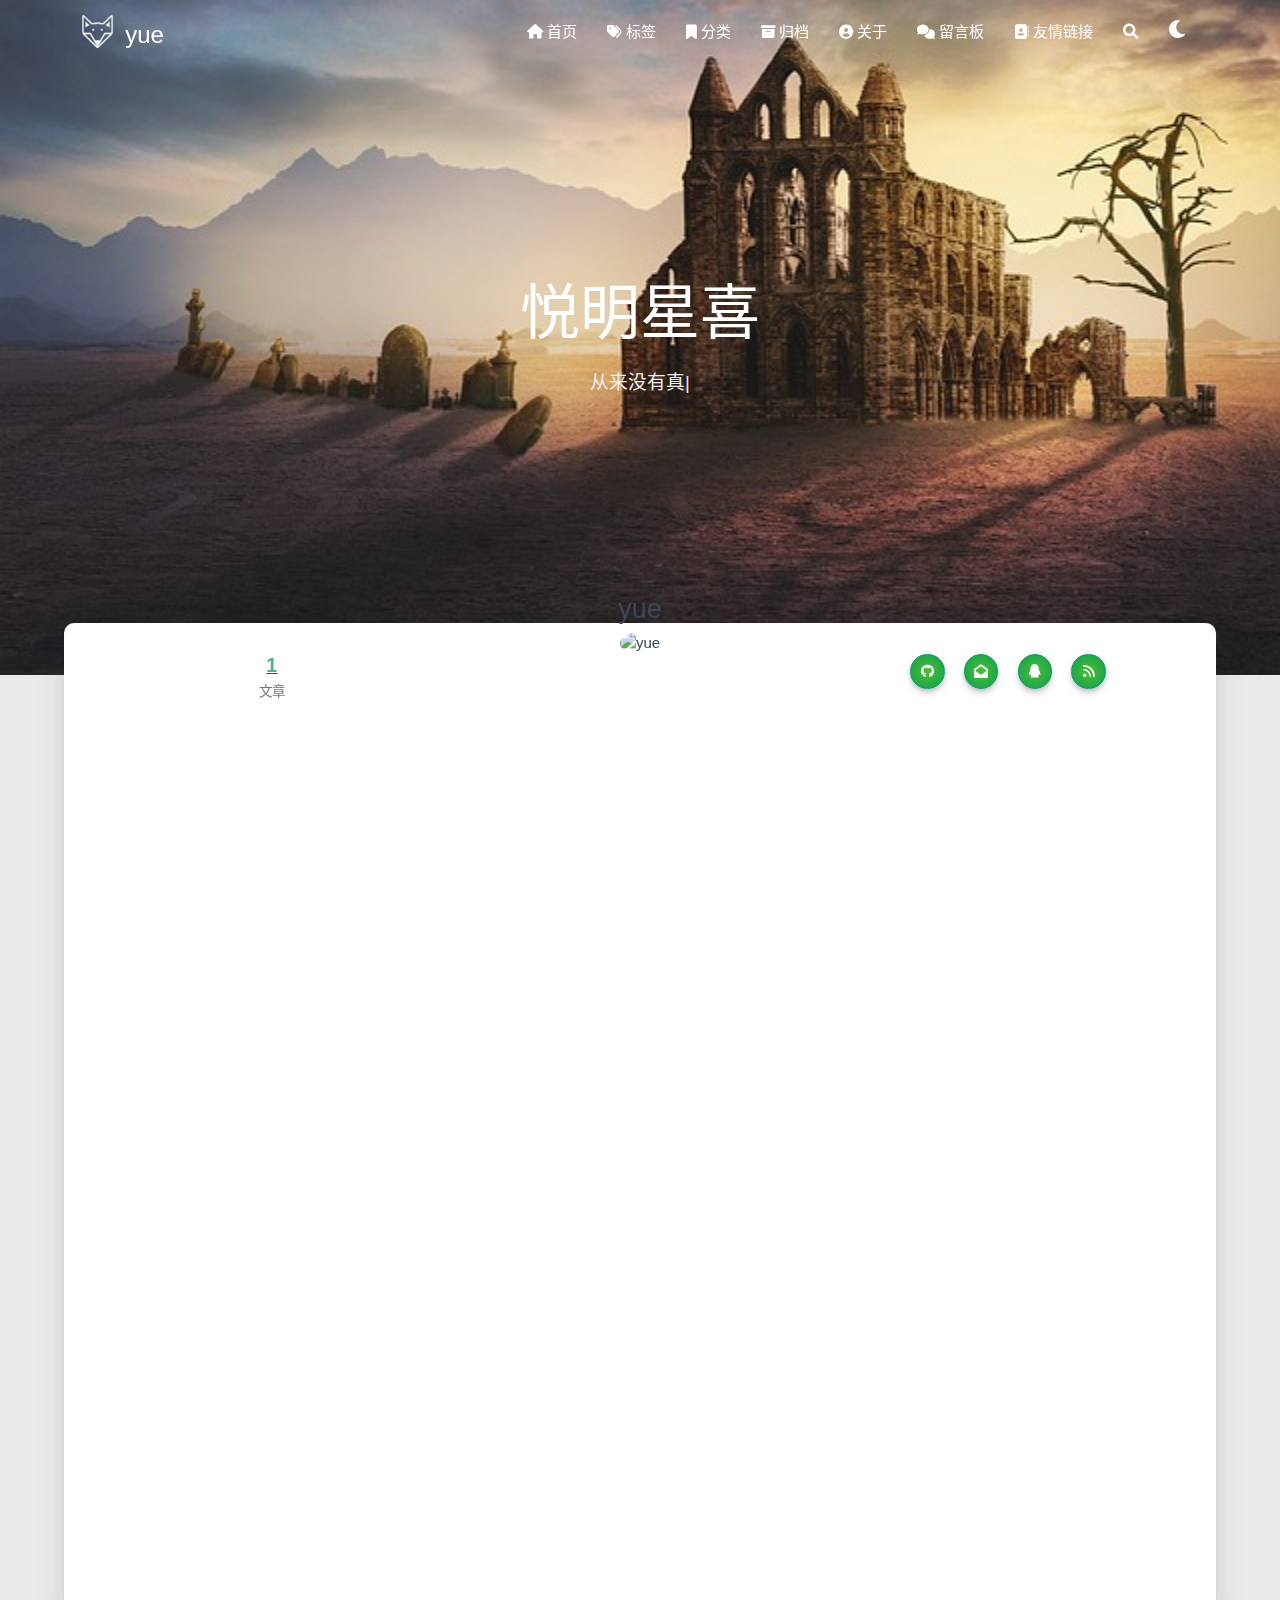
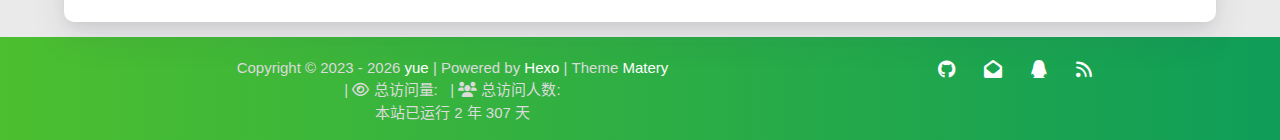
==== commit b1ba7776: "Site updated: 2023-09-22 10:46:59" ====
--- a/about/index.html
+++ b/about/index.html
@@ -1,336 +1,1065 @@
-<!DOCTYPE html>
+<!DOCTYPE HTML>
 <html lang="zh-CN">
+
+
 <head>
-  <meta charset="UTF-8">
-<meta name="viewport" content="width=device-width, initial-scale=1, maximum-scale=2">
-<meta name="theme-color" content="#222">
-<meta name="generator" content="Hexo 6.3.0">
-  <link rel="apple-touch-icon" sizes="180x180" href="/images/apple-touch-icon-next.png">
-  <link rel="icon" type="image/png" sizes="32x32" href="/images/favicon-32x32-next.png">
-  <link rel="icon" type="image/png" sizes="16x16" href="/images/favicon-16x16-next.png">
-  <link rel="mask-icon" href="/images/logo.svg" color="#222">
-
-<link rel="stylesheet" href="/css/main.css">
-
-
-<link rel="stylesheet" href="/lib/font-awesome/css/all.min.css">
-
-<script id="hexo-configurations">
-    var NexT = window.NexT || {};
-    var CONFIG = {"hostname":"kailangyue.github.io","root":"/","scheme":"Muse","version":"7.8.0","exturl":false,"sidebar":{"position":"left","display":"post","padding":18,"offset":12,"onmobile":false},"copycode":{"enable":false,"show_result":false,"style":null},"back2top":{"enable":true,"sidebar":false,"scrollpercent":false},"bookmark":{"enable":false,"color":"#222","save":"auto"},"fancybox":false,"mediumzoom":false,"lazyload":false,"pangu":false,"comments":{"style":"tabs","active":null,"storage":true,"lazyload":false,"nav":null},"algolia":{"hits":{"per_page":10},"labels":{"input_placeholder":"Search for Posts","hits_empty":"We didn't find any results for the search: ${query}","hits_stats":"${hits} results found in ${time} ms"}},"localsearch":{"enable":false,"trigger":"auto","top_n_per_article":1,"unescape":false,"preload":false},"motion":{"enable":true,"async":false,"transition":{"post_block":"fadeIn","post_header":"slideDownIn","post_body":"slideDownIn","coll_header":"slideLeftIn","sidebar":"slideUpIn"}},"path":"search.xml"};
-  </script>
-
-  <meta name="description" content="选择有时候比努力更重要">
-<meta property="og:type" content="website">
-<meta property="og:title" content="about">
-<meta property="og:url" content="https://kailangyue.github.io/about/index.html">
-<meta property="og:site_name" content="yue">
-<meta property="og:description" content="选择有时候比努力更重要">
-<meta property="og:locale" content="zh_CN">
-<meta property="article:published_time" content="2023-09-18T07:54:21.000Z">
-<meta property="article:modified_time" content="2023-09-18T07:55:50.820Z">
-<meta property="article:author" content="yue">
-<meta name="twitter:card" content="summary">
-
-<link rel="canonical" href="https://kailangyue.github.io/about/">
-
-
-<script id="page-configurations">
-  // https://hexo.io/docs/variables.html
-  CONFIG.page = {
-    sidebar: "",
-    isHome : false,
-    isPost : false,
-    lang   : 'zh-CN'
-  };
+    <meta charset="utf-8">
+    <meta name="keywords" content="关于, yue">
+    <meta name="description" content="选择有时候比努力更重要">
+    <meta http-equiv="X-UA-Compatible" content="IE=edge">
+    <meta name="viewport" content="width=device-width, initial-scale=1.0, user-scalable=no">
+    <meta name="renderer" content="webkit|ie-stand|ie-comp">
+    <meta name="mobile-web-app-capable" content="yes">
+    <meta name="format-detection" content="telephone=no">
+    <meta name="apple-mobile-web-app-capable" content="yes">
+    <meta name="apple-mobile-web-app-status-bar-style" content="black-translucent">
+    <meta name="referrer" content="no-referrer-when-downgrade">
+    <!-- Global site tag (gtag.js) - Google Analytics -->
+
+
+    <title>关于 | yue</title>
+    <link rel="icon" type="image/png" href="/favicon.png">
+    
+
+
+    <!-- bg-cover style     -->
+
+
+
+<link rel="stylesheet" type="text/css" href="/libs/awesome/css/all.min.css">
+<link rel="stylesheet" type="text/css" href="/libs/materialize/materialize.min.css">
+<link rel="stylesheet" type="text/css" href="/libs/aos/aos.css">
+<link rel="stylesheet" type="text/css" href="/libs/animate/animate.min.css">
+<link rel="stylesheet" type="text/css" href="/libs/lightGallery/css/lightgallery.min.css">
+<link rel="stylesheet" type="text/css" href="/css/matery.css">
+<link rel="stylesheet" type="text/css" href="/css/my.css">
+<link rel="stylesheet" type="text/css" href="/css/dark.css" media="none" onload="if(media!='all')media='all'">
+
+
+
+
+    <link rel="stylesheet" href="/libs/tocbot/tocbot.css">
+    <link rel="stylesheet" href="/css/post.css">
+
+
+
+
+    
+
+
+
+    <script src="/libs/jquery/jquery-3.6.0.min.js"></script>
+
+<meta name="generator" content="Hexo 6.3.0"><link rel="alternate" href="/atom.xml" title="yue" type="application/atom+xml">
+<link rel="stylesheet" href="/css/prism-tomorrow.css" type="text/css"></head>
+
+
+<body>
+    <header class="navbar-fixed">
+    <nav id="headNav" class="bg-color nav-transparent">
+        <div id="navContainer" class="nav-wrapper container">
+            <div class="brand-logo">
+                <a href="/" class="waves-effect waves-light">
+                    
+                    <img src="/medias/logo.png" class="logo-img" alt="LOGO">
+                    
+                    <span class="logo-span">yue</span>
+                </a>
+            </div>
+            
+
+<a href="#" data-target="mobile-nav" class="sidenav-trigger button-collapse"><i class="fas fa-bars"></i></a>
+<ul class="right nav-menu">
+  
+  <li class="hide-on-med-and-down nav-item">
+    
+    <a href="/" class="waves-effect waves-light">
+      
+      <i class="fas fa-home" style="zoom: 0.6;"></i>
+      
+      <span>首页</span>
+    </a>
+    
+  </li>
+  
+  <li class="hide-on-med-and-down nav-item">
+    
+    <a href="/tags" class="waves-effect waves-light">
+      
+      <i class="fas fa-tags" style="zoom: 0.6;"></i>
+      
+      <span>标签</span>
+    </a>
+    
+  </li>
+  
+  <li class="hide-on-med-and-down nav-item">
+    
+    <a href="/categories" class="waves-effect waves-light">
+      
+      <i class="fas fa-bookmark" style="zoom: 0.6;"></i>
+      
+      <span>分类</span>
+    </a>
+    
+  </li>
+  
+  <li class="hide-on-med-and-down nav-item">
+    
+    <a href="/archives" class="waves-effect waves-light">
+      
+      <i class="fas fa-archive" style="zoom: 0.6;"></i>
+      
+      <span>归档</span>
+    </a>
+    
+  </li>
+  
+  <li class="hide-on-med-and-down nav-item">
+    
+    <a href="/about" class="waves-effect waves-light">
+      
+      <i class="fas fa-user-circle" style="zoom: 0.6;"></i>
+      
+      <span>关于</span>
+    </a>
+    
+  </li>
+  
+  <li class="hide-on-med-and-down nav-item">
+    
+    <a href="/contact" class="waves-effect waves-light">
+      
+      <i class="fas fa-comments" style="zoom: 0.6;"></i>
+      
+      <span>留言板</span>
+    </a>
+    
+  </li>
+  
+  <li class="hide-on-med-and-down nav-item">
+    
+    <a href="/friends" class="waves-effect waves-light">
+      
+      <i class="fas fa-address-book" style="zoom: 0.6;"></i>
+      
+      <span>友情链接</span>
+    </a>
+    
+  </li>
+  
+  <li>
+    <a href="#searchModal" class="modal-trigger waves-effect waves-light">
+      <i id="searchIcon" class="fas fa-search" title="搜索" style="zoom: 0.85;"></i>
+    </a>
+  </li>
+  <li>
+    <a href="javascript:;" class="waves-effect waves-light" onclick="switchNightMode()" title="深色/浅色模式" >
+      <i id="sum-moon-icon" class="fas fa-sun" style="zoom: 0.85;"></i>
+    </a>
+  </li>
+</ul>
+
+
+<div id="mobile-nav" class="side-nav sidenav">
+
+    <div class="mobile-head bg-color">
+        
+        <img src="/medias/logo.png" class="logo-img circle responsive-img">
+        
+        <div class="logo-name">yue</div>
+        <div class="logo-desc">
+            
+            选择有时候比努力更重要
+            
+        </div>
+    </div>
+
+    <ul class="menu-list mobile-menu-list">
+        
+        <li class="m-nav-item">
+	  
+		<a href="/" class="waves-effect waves-light">
+			
+			    <i class="fa-fw fas fa-home"></i>
+			
+			首页
+		</a>
+          
+        </li>
+        
+        <li class="m-nav-item">
+	  
+		<a href="/tags" class="waves-effect waves-light">
+			
+			    <i class="fa-fw fas fa-tags"></i>
+			
+			标签
+		</a>
+          
+        </li>
+        
+        <li class="m-nav-item">
+	  
+		<a href="/categories" class="waves-effect waves-light">
+			
+			    <i class="fa-fw fas fa-bookmark"></i>
+			
+			分类
+		</a>
+          
+        </li>
+        
+        <li class="m-nav-item">
+	  
+		<a href="/archives" class="waves-effect waves-light">
+			
+			    <i class="fa-fw fas fa-archive"></i>
+			
+			归档
+		</a>
+          
+        </li>
+        
+        <li class="m-nav-item">
+	  
+		<a href="/about" class="waves-effect waves-light">
+			
+			    <i class="fa-fw fas fa-user-circle"></i>
+			
+			关于
+		</a>
+          
+        </li>
+        
+        <li class="m-nav-item">
+	  
+		<a href="/contact" class="waves-effect waves-light">
+			
+			    <i class="fa-fw fas fa-comments"></i>
+			
+			留言板
+		</a>
+          
+        </li>
+        
+        <li class="m-nav-item">
+	  
+		<a href="/friends" class="waves-effect waves-light">
+			
+			    <i class="fa-fw fas fa-address-book"></i>
+			
+			友情链接
+		</a>
+          
+        </li>
+        
+        
+        <li><div class="divider"></div></li>
+        <li>
+            <a href="https://github.com/blinkfox/hexo-theme-matery" class="waves-effect waves-light" target="_blank">
+                <i class="fab fa-github-square fa-fw"></i>Fork Me
+            </a>
+        </li>
+        
+    </ul>
+</div>
+
+
+        </div>
+
+        
+            <style>
+    .nav-transparent .github-corner {
+        display: none !important;
+    }
+
+    .github-corner {
+        position: absolute;
+        z-index: 10;
+        top: 0;
+        right: 0;
+        border: 0;
+        transform: scale(1.1);
+    }
+
+    .github-corner svg {
+        color: #0f9d58;
+        fill: #fff;
+        height: 64px;
+        width: 64px;
+    }
+
+    .github-corner:hover .octo-arm {
+        animation: a 0.56s ease-in-out;
+    }
+
+    .github-corner .octo-arm {
+        animation: none;
+    }
+
+    @keyframes a {
+        0%,
+        to {
+            transform: rotate(0);
+        }
+        20%,
+        60% {
+            transform: rotate(-25deg);
+        }
+        40%,
+        80% {
+            transform: rotate(10deg);
+        }
+    }
+</style>
+
+<a href="https://github.com/blinkfox/hexo-theme-matery" class="github-corner tooltipped hide-on-med-and-down" target="_blank"
+   data-tooltip="Fork Me" data-position="left" data-delay="50">
+    <svg viewBox="0 0 250 250" aria-hidden="true">
+        <path d="M0,0 L115,115 L130,115 L142,142 L250,250 L250,0 Z"></path>
+        <path d="M128.3,109.0 C113.8,99.7 119.0,89.6 119.0,89.6 C122.0,82.7 120.5,78.6 120.5,78.6 C119.2,72.0 123.4,76.3 123.4,76.3 C127.3,80.9 125.5,87.3 125.5,87.3 C122.9,97.6 130.6,101.9 134.4,103.2"
+              fill="currentColor" style="transform-origin: 130px 106px;" class="octo-arm"></path>
+        <path d="M115.0,115.0 C114.9,115.1 118.7,116.5 119.8,115.4 L133.7,101.6 C136.9,99.2 139.9,98.4 142.2,98.6 C133.8,88.0 127.5,74.4 143.8,58.0 C148.5,53.4 154.0,51.2 159.7,51.0 C160.3,49.4 163.2,43.6 171.4,40.1 C171.4,40.1 176.1,42.5 178.8,56.2 C183.1,58.6 187.2,61.8 190.9,65.4 C194.5,69.0 197.7,73.2 200.1,77.6 C213.8,80.2 216.3,84.9 216.3,84.9 C212.7,93.1 206.9,96.0 205.4,96.6 C205.1,102.4 203.0,107.8 198.3,112.5 C181.9,128.9 168.3,122.5 157.7,114.1 C157.9,116.9 156.7,120.9 152.7,124.9 L141.0,136.5 C139.8,137.7 141.6,141.9 141.8,141.8 Z"
+              fill="currentColor" class="octo-body"></path>
+    </svg>
+</a>
+        
+    </nav>
+
+</header>
+
+    <style type="text/css">
+    /* don't remove. */
+    .about-cover {
+        height: 75vh;
+    }
+</style>
+
+<div class="bg-cover pd-header about-cover">
+    <div class="container">
+    <div class="row">
+    <div class="col s10 offset-s1 m8 offset-m2 l8 offset-l2">
+        <div class="brand">
+            <div class="title center-align">
+                
+                悦明星喜
+                
+            </div>
+
+            <div class="description center-align">
+                
+                <span id="subtitle"></span>
+                <script src="/libs/typed/typed.js"></script>
+                <script>
+                    var typed = new Typed("#subtitle", {
+                        strings: [ 
+                            
+                                "从来没有真正的绝境, 只有心灵的迷途",
+                            
+                                "Never really desperate, only the lost of the soul",
+                            
+                        ],
+                        startDelay: 300,
+                        typeSpeed: 100,
+                        loop: true,
+                        backSpeed: 50,
+                        showCursor: true
+                    });
+                </script>
+                
+            </div>
+        </div>
+    </div>
+</div>
+
+
+<script>
+    // 每天切换 banner 图.  Switch banner image every day.
+    var bannerUrl = "/medias/banner/" + new Date().getDay() + '.jpg';
+    $('.bg-cover').css('background-image', 'url(' + bannerUrl + ')');
 </script>
-
-  <title>about | yue
-</title>
-  
-
-
-
-
-
-
-  <noscript>
-  <style>
-  .use-motion .brand,
-  .use-motion .menu-item,
-  .sidebar-inner,
-  .use-motion .post-block,
-  .use-motion .pagination,
-  .use-motion .comments,
-  .use-motion .post-header,
-  .use-motion .post-body,
-  .use-motion .collection-header { opacity: initial; }
-
-  .use-motion .site-title,
-  .use-motion .site-subtitle {
-    opacity: initial;
-    top: initial;
-  }
-
-  .use-motion .logo-line-before i { left: initial; }
-  .use-motion .logo-line-after i { right: initial; }
-  </style>
-</noscript>
-
-<link rel="alternate" href="/atom.xml" title="yue" type="application/atom+xml">
-<link rel="stylesheet" href="/css/prism-tomorrow.css" type="text/css"></head>
-
-<body itemscope itemtype="http://schema.org/WebPage">
-  <div class="container use-motion">
-    <div class="headband"></div>
-
-    <header class="header" itemscope itemtype="http://schema.org/WPHeader">
-      <div class="header-inner"><div class="site-brand-container">
-  <div class="site-nav-toggle">
-    <div class="toggle" aria-label="切换导航栏">
-      <span class="toggle-line toggle-line-first"></span>
-      <span class="toggle-line toggle-line-middle"></span>
-      <span class="toggle-line toggle-line-last"></span>
+<script>
+    
+      var bannerUrl = "/medias/featureimages/" + Math.floor(Math.random() * 24) + '.jpg';
+    
+    $('.bg-cover.about-cover').css('background-image', 'url(' + bannerUrl + ')');
+
+</script>
+
+
     </div>
-  </div>
-
-  <div class="site-meta">
-
-    <a href="/" class="brand" rel="start">
-      <span class="logo-line-before"><i></i></span>
-      <h1 class="site-title">yue</h1>
-      <span class="logo-line-after"><i></i></span>
-    </a>
-  </div>
-
-  <div class="site-nav-right">
-    <div class="toggle popup-trigger">
+</div>
+
+<main class="content">
+
+    <div id="aboutme" class="container about-container">
+        <div class="card">
+            <div class="card-content">
+                <div class="row">
+                    <div class="post-statis col l4 hide-on-med-and-down" data-aos="zoom-in-right">
+                        
+<div class="statis">
+    <span class="count"><a href="/">1</a></span>
+    <span class="name">文章</span>
+</div>
+
+
+
+
+
+
+                    </div>
+                    <div class="col s12 m12 l4">
+                        <div class="profile center-align">
+                            <div class="avatar">
+                                <img src="/null" alt="yue"
+                                     class="circle responsive-img avatar-img">
+                            </div>
+                            <div class="author">
+                                <div class="post-statis hide-on-large-only" data-aos="zoom-in-right">
+                                    
+<div class="statis">
+    <span class="count"><a href="/">1</a></span>
+    <span class="name">文章</span>
+</div>
+
+
+
+
+
+
+                                </div>
+                                <div class="title">yue</div>
+                                <div class="career"></div>
+                                <div class="social-link hide-on-large-only" data-aos="zoom-in-left">
+                                    
+    <a href="https://github.com/kailangyue" class="tooltipped" target="_blank" data-tooltip="访问我的GitHub" data-position="top" data-delay="50">
+        <i class="fab fa-github"></i>
+    </a>
+
+
+
+    <a href="mailto:2401623710@qq.com" class="tooltipped" target="_blank" data-tooltip="邮件联系我" data-position="top" data-delay="50">
+        <i class="fas fa-envelope-open"></i>
+    </a>
+
+
+
+
+
+
+
+    <a href="tencent://AddContact/?fromId=50&fromSubId=1&subcmd=all&uin=2401623710" class="tooltipped" target="_blank" data-tooltip="QQ联系我: 2401623710" data-position="top" data-delay="50">
+        <i class="fab fa-qq"></i>
+    </a>
+
+
+
+
+
+
+
+    <a href="/atom.xml" class="tooltipped" target="_blank" data-tooltip="RSS 订阅" data-position="top" data-delay="50">
+        <i class="fas fa-rss"></i>
+    </a>
+
+
+                                </div>
+                            </div>
+                        </div>
+                    </div>
+                    <div class="col l4 hide-on-med-and-down" data-aos="zoom-in-left">
+                        <div class="social-link">
+                            
+    <a href="https://github.com/kailangyue" class="tooltipped" target="_blank" data-tooltip="访问我的GitHub" data-position="top" data-delay="50">
+        <i class="fab fa-github"></i>
+    </a>
+
+
+
+    <a href="mailto:2401623710@qq.com" class="tooltipped" target="_blank" data-tooltip="邮件联系我" data-position="top" data-delay="50">
+        <i class="fas fa-envelope-open"></i>
+    </a>
+
+
+
+
+
+
+
+    <a href="tencent://AddContact/?fromId=50&fromSubId=1&subcmd=all&uin=2401623710" class="tooltipped" target="_blank" data-tooltip="QQ联系我: 2401623710" data-position="top" data-delay="50">
+        <i class="fab fa-qq"></i>
+    </a>
+
+
+
+
+
+
+
+    <a href="/atom.xml" class="tooltipped" target="_blank" data-tooltip="RSS 订阅" data-position="top" data-delay="50">
+        <i class="fas fa-rss"></i>
+    </a>
+
+
+                        </div>
+                    </div>
+                </div>
+
+                <div class="introduction center-align" data-aos="fade-up"></div>
+
+                <style type="text/css">
+    #posts-chart,
+    #categories-chart,
+    #tags-chart {
+        width: 100%;
+        height: 300px;
+        margin: 0.5rem auto;
+        padding: 0.5rem;
+    }
+</style>
+
+<div id="postCharts" class="post-charts">
+    <div class="title center-align" data-aos="zoom-in-up">
+        <i class="far fa-bar-chart"></i>&nbsp;&nbsp;文章统计图
     </div>
-  </div>
+    <div class="row">
+        <div class="chart col s12 m6 l4" data-aos="zoom-in-up">
+            <div id="posts-chart"></div>
+        </div>
+
+        <div class="chart col s12 m6 l4" data-aos="zoom-in-up">
+            <div id="categories-chart"></div>
+        </div>
+
+        <div class="chart col s12 m6 l4" data-aos="zoom-in-up">
+            <div id="tags-chart"></div>
+        </div>
+    </div>
 </div>
 
-
-
-
-<nav class="site-nav">
-  <ul id="menu" class="main-menu menu">
-        <li class="menu-item menu-item-home">
-
-    <a href="/" rel="section"><i class="fa fa-home fa-fw"></i>首页</a>
-
-  </li>
-        <li class="menu-item menu-item-archives">
-
-    <a href="/archives/" rel="section"><i class="fa fa-archive fa-fw"></i>归档</a>
-
-  </li>
-  </ul>
-</nav>
-
-
-
-
+<script type="text/javascript" src="/libs/echarts/echarts.min.js"></script>
+<script>
+    let postsChart = echarts.init(document.getElementById('posts-chart'));
+    let categoriesChart = echarts.init(document.getElementById('categories-chart'));
+    let tagsChart = echarts.init(document.getElementById('tags-chart'));
+
+    
+
+    let postsOption = {
+        title: {
+            text: '文章发布统计图',
+            top: -5,
+            x: 'center'
+        },
+        tooltip: {
+            trigger: 'axis'
+        },
+        xAxis: {
+            type: 'category',
+            data: ["2022-09","2022-10","2022-11","2022-12","2023-01","2023-02","2023-03","2023-04","2023-05","2023-06","2023-07","2023-08","2023-09"]
+        },
+        yAxis: {
+            type: 'value',
+        },
+        series: [
+            {
+                name: '文章篇数',
+                type: 'line',
+                color: ['#6772e5'],
+                data: [0,0,0,0,0,0,0,0,0,0,0,0,1],
+                markPoint: {
+                    symbolSize: 45,
+                    color: ['#fa755a','#3ecf8e','#82d3f4'],
+                    data: [{
+                        type: 'max',
+                        itemStyle: {color: ['#3ecf8e']},
+                        name: '最大值'
+                    }, {
+                        type: 'min',
+                        itemStyle: {color: ['#fa755a']},
+                        name: '最小值'
+                    }]
+                },
+                markLine: {
+                    itemStyle: {color: ['#ab47bc']},
+                    data: [
+                        {type: 'average', name: '平均值'}
+                    ]
+                }
+            }
+        ]
+    };
+
+    
+
+    let categoriesOption = {
+        title: {
+            text: '文章分类统计图',
+            top: -4,
+            x: 'center'
+        },
+        tooltip: {
+            trigger: 'item',
+            formatter: "{a} <br/>{b} : {c} ({d}%)"
+        },
+        series: [
+            {
+                name: '分类',
+                type: 'pie',
+                radius: '50%',
+                color: ['#6772e5', '#ff9e0f', '#fa755a', '#3ecf8e', '#82d3f4', '#ab47bc', '#525f7f', '#f51c47', '#26A69A'],
+                data: [],
+                itemStyle: {
+                    emphasis: {
+                        shadowBlur: 10,
+                        shadowOffsetX: 0,
+                        shadowColor: 'rgba(0, 0, 0, 0.5)'
+                    }
+                }
+            }
+        ]
+    };
+
+    
+
+    let tagsOption = {
+        title: {
+            text: 'TOP10 标签统计图',
+            top: -5,
+            x: 'center'
+        },
+        tooltip: {},
+        xAxis: [
+            {
+                type: 'category',
+                data: []
+            }
+        ],
+        yAxis: [
+            {
+                type: 'value'
+            }
+        ],
+        series: [
+            {
+                type: 'bar',
+                color: ['#82d3f4'],
+                barWidth : 18,
+                data: [],
+                markPoint: {
+                    symbolSize: 45,
+                    data: [{
+                        type: 'max',
+                        itemStyle: {color: ['#3ecf8e']},
+                        name: '最大值'
+                    }, {
+                        type: 'min',
+                        itemStyle: {color: ['#fa755a']},
+                        name: '最小值'
+                    }],
+                },
+                markLine: {
+                    itemStyle: {color: ['#ab47bc']},
+                    data: [
+                        {type: 'average', name: '平均值'}
+                    ]
+                }
+            }
+        ]
+    };
+
+    // render the charts
+    postsChart.setOption(postsOption);
+    categoriesChart.setOption(categoriesOption);
+    tagsChart.setOption(tagsOption);
+</script>
+
+
+                
+
+                
+
+                
+                
+<div id="myGallery" class="my-gallery">
+    <div class="title center-align" data-aos="zoom-in-up">
+        <i class="far fa-image"></i>&nbsp;&nbsp;相册
+    </div>
+    <div class="row">
+        
+        
+        <div class="photo col s12 m6 l4" data-aos="fade-up">
+            <div class="img-item" data-src="/medias/featureimages/0.jpg">
+                <img src="/medias/featureimages/0.jpg" class="responsive-img">
+            </div>
+        </div>
+        
+        <div class="photo col s12 m6 l4" data-aos="fade-up">
+            <div class="img-item" data-src="/medias/featureimages/1.jpg">
+                <img src="/medias/featureimages/1.jpg" class="responsive-img">
+            </div>
+        </div>
+        
+        <div class="photo col s12 m6 l4" data-aos="fade-up">
+            <div class="img-item" data-src="/medias/featureimages/2.jpg">
+                <img src="/medias/featureimages/2.jpg" class="responsive-img">
+            </div>
+        </div>
+        
+        
+    </div>
 </div>
-    </header>
-
-    
-  <div class="back-to-top">
-    <i class="fa fa-arrow-up"></i>
-    <span>0%</span>
-  </div>
-
-
-    <main class="main">
-      <div class="main-inner">
-        <div class="content-wrap">
-          
-  
-  
-
-          <div class="content page posts-expand">
-            
-
-    
-    
-    
-    <div class="post-block" lang="zh-CN">
-      <header class="post-header">
-
-<h1 class="post-title" itemprop="name headline">about
-</h1>
-
-<div class="post-meta">
-  
+
+<script>
+    $(function () {
+        let animateClass = 'animated pulse';
+        $('#myGallery .photo').hover(function () {
+            $(this).addClass(animateClass);
+        }, function () {
+            $(this).removeClass(animateClass);
+        });
+    });
+</script>
+
+                
+                
+                
+                
+            </div>
+        </div>
+    </div>
+</main>
+
+
+    <footer class="page-footer bg-color">
+    
+
+    <div class="container row center-align"
+         style="margin-bottom: 15px !important;">
+        <div class="col s12 m8 l8 copy-right">
+            Copyright&nbsp;&copy;
+            
+                <span id="year">2023</span>
+            
+            <a href="/about" target="_blank">yue</a>
+            |&nbsp;Powered by&nbsp;<a href="https://hexo.io/" target="_blank">Hexo</a>
+            |&nbsp;Theme&nbsp;<a href="https://github.com/blinkfox/hexo-theme-matery" target="_blank">Matery</a>
+            
+            <br>
+            
+            
+            
+            
+                <span id="busuanzi_container_site_pv">
+                &nbsp;|&nbsp;<i class="far fa-eye"></i>&nbsp;总访问量:&nbsp;
+                    <span id="busuanzi_value_site_pv" class="white-color"></span>
+            </span>
+            
+            
+                <span id="busuanzi_container_site_uv">
+                &nbsp;|&nbsp;<i class="fas fa-users"></i>&nbsp;总访问人数:&nbsp;
+                    <span id="busuanzi_value_site_uv" class="white-color"></span>
+            </span>
+            
+            <br>
+
+            <!-- 运行天数提醒. -->
+            
+                <span id="sitetime"> Loading ...</span>
+                <script>
+                    var calcSiteTime = function () {
+                        var seconds = 1000;
+                        var minutes = seconds * 60;
+                        var hours = minutes * 60;
+                        var days = hours * 24;
+                        var years = days * 365;
+                        var today = new Date();
+                        var startYear = "2023";
+                        var startMonth = "9";
+                        var startDate = "22";
+                        var startHour = "0";
+                        var startMinute = "0";
+                        var startSecond = "0";
+                        var todayYear = today.getFullYear();
+                        var todayMonth = today.getMonth() + 1;
+                        var todayDate = today.getDate();
+                        var todayHour = today.getHours();
+                        var todayMinute = today.getMinutes();
+                        var todaySecond = today.getSeconds();
+                        var t1 = Date.UTC(startYear, startMonth, startDate, startHour, startMinute, startSecond);
+                        var t2 = Date.UTC(todayYear, todayMonth, todayDate, todayHour, todayMinute, todaySecond);
+                        var diff = t2 - t1;
+                        var diffYears = Math.floor(diff / years);
+                        var diffDays = Math.floor((diff / days) - diffYears * 365);
+
+                        // 区分是否有年份.
+                        var language = 'zh-CN';
+                        if (startYear === String(todayYear)) {
+                            document.getElementById("year").innerHTML = todayYear;
+                            var daysTip = 'This site has been running for ' + diffDays + ' days';
+                            if (language === 'zh-CN') {
+                                daysTip = '本站已运行 ' + diffDays + ' 天';
+                            } else if (language === 'zh-HK') {
+                                daysTip = '本站已運行 ' + diffDays + ' 天';
+                            }
+                            document.getElementById("sitetime").innerHTML = daysTip;
+                        } else {
+                            document.getElementById("year").innerHTML = startYear + " - " + todayYear;
+                            var yearsAndDaysTip = 'This site has been running for ' + diffYears + ' years and '
+                                + diffDays + ' days';
+                            if (language === 'zh-CN') {
+                                yearsAndDaysTip = '本站已运行 ' + diffYears + ' 年 ' + diffDays + ' 天';
+                            } else if (language === 'zh-HK') {
+                                yearsAndDaysTip = '本站已運行 ' + diffYears + ' 年 ' + diffDays + ' 天';
+                            }
+                            document.getElementById("sitetime").innerHTML = yearsAndDaysTip;
+                        }
+                    }
+
+                    calcSiteTime();
+                </script>
+            
+            <br>
+            
+        </div>
+        <div class="col s12 m4 l4 social-link ">
+    <a href="https://github.com/kailangyue" class="tooltipped" target="_blank" data-tooltip="访问我的GitHub" data-position="top" data-delay="50">
+        <i class="fab fa-github"></i>
+    </a>
+
+
+
+    <a href="mailto:2401623710@qq.com" class="tooltipped" target="_blank" data-tooltip="邮件联系我" data-position="top" data-delay="50">
+        <i class="fas fa-envelope-open"></i>
+    </a>
+
+
+
+
+
+
+
+    <a href="tencent://AddContact/?fromId=50&fromSubId=1&subcmd=all&uin=2401623710" class="tooltipped" target="_blank" data-tooltip="QQ联系我: 2401623710" data-position="top" data-delay="50">
+        <i class="fab fa-qq"></i>
+    </a>
+
+
+
+
+
+
+
+    <a href="/atom.xml" class="tooltipped" target="_blank" data-tooltip="RSS 订阅" data-position="top" data-delay="50">
+        <i class="fas fa-rss"></i>
+    </a>
 
 </div>
-
-</header>
-
-      
-      
-      
-      <div class="post-body">
-          
-      </div>
-      
-      
-      
     </div>
-    
-
-    
-    
-    
-
-
-          </div>
-          
+</footer>
+
+<div class="progress-bar"></div>
+
+
+    <!-- 搜索遮罩框 -->
+<div id="searchModal" class="modal">
+    <div class="modal-content">
+        <div class="search-header">
+            <span class="title"><i class="fas fa-search"></i>&nbsp;&nbsp;搜索</span>
+            <input type="search" id="searchInput" name="s" placeholder="请输入搜索的关键字"
+                   class="search-input">
+        </div>
+        <div id="searchResult"></div>
+    </div>
+</div>
+
+<script type="text/javascript">
+$(function () {
+    var searchFunc = function (path, search_id, content_id) {
+        'use strict';
+        $.ajax({
+            url: path,
+            dataType: "xml",
+            success: function (xmlResponse) {
+                // get the contents from search data
+                var datas = $("entry", xmlResponse).map(function () {
+                    return {
+                        title: $("title", this).text(),
+                        content: $("content", this).text(),
+                        url: $("url", this).text()
+                    };
+                }).get();
+                var $input = document.getElementById(search_id);
+                var $resultContent = document.getElementById(content_id);
+                $input.addEventListener('input', function () {
+                    var str = '<ul class=\"search-result-list\">';
+                    var keywords = this.value.trim().toLowerCase().split(/[\s\-]+/);
+                    $resultContent.innerHTML = "";
+                    if (this.value.trim().length <= 0) {
+                        return;
+                    }
+                    // perform local searching
+                    datas.forEach(function (data) {
+                        var isMatch = true;
+                        var data_title = data.title.trim().toLowerCase();
+                        var data_content = data.content.trim().replace(/<[^>]+>/g, "").toLowerCase();
+                        var data_url = data.url;
+                        data_url = data_url.indexOf('/') === 0 ? data.url : '/' + data_url;
+                        var index_title = -1;
+                        var index_content = -1;
+                        var first_occur = -1;
+                        // only match artiles with not empty titles and contents
+                        if (data_title !== '' && data_content !== '') {
+                            keywords.forEach(function (keyword, i) {
+                                index_title = data_title.indexOf(keyword);
+                                index_content = data_content.indexOf(keyword);
+                                if (index_title < 0 && index_content < 0) {
+                                    isMatch = false;
+                                } else {
+                                    if (index_content < 0) {
+                                        index_content = 0;
+                                    }
+                                    if (i === 0) {
+                                        first_occur = index_content;
+                                    }
+                                }
+                            });
+                        }
+                        // show search results
+                        if (isMatch) {
+                            str += "<li><a href='" + data_url + "' class='search-result-title'>" + data_title + "</a>";
+                            var content = data.content.trim().replace(/<[^>]+>/g, "");
+                            if (first_occur >= 0) {
+                                // cut out 100 characters
+                                var start = first_occur - 20;
+                                var end = first_occur + 80;
+                                if (start < 0) {
+                                    start = 0;
+                                }
+                                if (start === 0) {
+                                    end = 100;
+                                }
+                                if (end > content.length) {
+                                    end = content.length;
+                                }
+                                var match_content = content.substr(start, end);
+                                // highlight all keywords
+                                keywords.forEach(function (keyword) {
+                                    var regS = new RegExp(keyword, "gi");
+                                    match_content = match_content.replace(regS, "<em class=\"search-keyword\">" + keyword + "</em>");
+                                });
+
+                                str += "<p class=\"search-result\">" + match_content + "...</p>"
+                            }
+                            str += "</li>";
+                        }
+                    });
+                    str += "</ul>";
+                    $resultContent.innerHTML = str;
+                });
+            }
+        });
+    };
+
+    searchFunc('/search.xml', 'searchInput', 'searchResult');
+});
+</script>
+
+    <!-- 白天和黑夜主题 -->
+<div class="stars-con">
+    <div id="stars"></div>
+    <div id="stars2"></div>
+    <div id="stars3"></div>  
+</div>
 
 <script>
-  window.addEventListener('tabs:register', () => {
-    let { activeClass } = CONFIG.comments;
-    if (CONFIG.comments.storage) {
-      activeClass = localStorage.getItem('comments_active') || activeClass;
+    function switchNightMode() {
+        $('<div class="Cuteen_DarkSky"><div class="Cuteen_DarkPlanet"></div></div>').appendTo($('body')),
+        setTimeout(function () {
+            $('body').hasClass('DarkMode') 
+            ? ($('body').removeClass('DarkMode'), localStorage.setItem('isDark', '0'), $('#sum-moon-icon').removeClass("fa-sun").addClass('fa-moon')) 
+            : ($('body').addClass('DarkMode'), localStorage.setItem('isDark', '1'), $('#sum-moon-icon').addClass("fa-sun").removeClass('fa-moon')),
+            
+            setTimeout(function () {
+            $('.Cuteen_DarkSky').fadeOut(1e3, function () {
+                $(this).remove()
+            })
+            }, 2e3)
+        })
     }
-    if (activeClass) {
-      let activeTab = document.querySelector(`a[href="#comment-${activeClass}"]`);
-      if (activeTab) {
-        activeTab.click();
-      }
-    }
-  });
-  if (CONFIG.comments.storage) {
-    window.addEventListener('tabs:click', event => {
-      if (!event.target.matches('.tabs-comment .tab-content .tab-pane')) return;
-      let commentClass = event.target.classList[1];
-      localStorage.setItem('comments_active', commentClass);
-    });
-  }
 </script>
 
-        </div>
-          
-  
-  <div class="toggle sidebar-toggle">
-    <span class="toggle-line toggle-line-first"></span>
-    <span class="toggle-line toggle-line-middle"></span>
-    <span class="toggle-line toggle-line-last"></span>
-  </div>
-
-  <aside class="sidebar">
-    <div class="sidebar-inner">
-
-      <ul class="sidebar-nav motion-element">
-        <li class="sidebar-nav-toc">
-          文章目录
-        </li>
-        <li class="sidebar-nav-overview">
-          站点概览
-        </li>
-      </ul>
-
-      <!--noindex-->
-      <div class="post-toc-wrap sidebar-panel">
-      </div>
-      <!--/noindex-->
-
-      <div class="site-overview-wrap sidebar-panel">
-        <div class="site-author motion-element" itemprop="author" itemscope itemtype="http://schema.org/Person">
-  <p class="site-author-name" itemprop="name">yue</p>
-  <div class="site-description" itemprop="description">选择有时候比努力更重要</div>
+    <!-- 回到顶部按钮 -->
+<div id="backTop" class="top-scroll">
+    <a class="btn-floating btn-large waves-effect waves-light" href="#!">
+        <i class="fas fa-arrow-up"></i>
+    </a>
 </div>
-<div class="site-state-wrap motion-element">
-  <nav class="site-state">
-      <div class="site-state-item site-state-posts">
-          <a href="/archives/">
-        
-          <span class="site-state-item-count">1</span>
-          <span class="site-state-item-name">日志</span>
-        </a>
-      </div>
-  </nav>
-</div>
-
-
-
-      </div>
-
-    </div>
-  </aside>
-  <div id="sidebar-dimmer"></div>
-
-
-      </div>
-    </main>
-
-    <footer class="footer">
-      <div class="footer-inner">
-        
-
-        
-
-<div class="copyright">
-  
-  &copy; 
-  <span itemprop="copyrightYear">2023</span>
-  <span class="with-love">
-    <i class="fa fa-heart"></i>
-  </span>
-  <span class="author" itemprop="copyrightHolder">yue</span>
-</div>
-  <div class="powered-by">由 <a href="https://hexo.io/" class="theme-link" rel="noopener" target="_blank">Hexo</a> & <a href="https://muse.theme-next.org/" class="theme-link" rel="noopener" target="_blank">NexT.Muse</a> 强力驱动
-  </div>
-
-        
-
-
-
-
-
-
-
-
-      </div>
-    </footer>
-  </div>
-
-  
-  <script src="/lib/anime.min.js"></script>
-  <script src="/lib/velocity/velocity.min.js"></script>
-  <script src="/lib/velocity/velocity.ui.min.js"></script>
-
-<script src="/js/utils.js"></script>
-
-<script src="/js/motion.js"></script>
-
-
-<script src="/js/schemes/muse.js"></script>
-
-
-<script src="/js/next-boot.js"></script>
-
-
-
-
-  
-
-
-
-
-
-
-
-
-
-
-
-
-
-
-
-  
-
-  
+
+
+    <script src="/libs/materialize/materialize.min.js"></script>
+    <script src="/libs/masonry/masonry.pkgd.min.js"></script>
+    <script src="/libs/aos/aos.js"></script>
+    <script src="/libs/scrollprogress/scrollProgress.min.js"></script>
+    <script src="/libs/lightGallery/js/lightgallery-all.min.js"></script>
+    <script src="/js/matery.js"></script>
+
+    
+
+    
+    
+    
+
+    <!-- 雪花特效 -->
+    
+
+    <!-- 鼠标星星特效 -->
+    
+
+     
+        <script src="https://ssl.captcha.qq.com/TCaptcha.js"></script>
+        <script src="/libs/others/TencentCaptcha.js"></script>
+        <button id="TencentCaptcha" data-appid="xxxxxxxxxx" data-cbfn="callback" type="button" hidden></button>
+    
+
+    <!-- Baidu Analytics -->
+
+    <!-- Baidu Push -->
+
+<script>
+    (function () {
+        var bp = document.createElement('script');
+        var curProtocol = window.location.protocol.split(':')[0];
+        if (curProtocol === 'https') {
+            bp.src = 'https://zz.bdstatic.com/linksubmit/push.js';
+        } else {
+            bp.src = 'http://push.zhanzhang.baidu.com/push.js';
+        }
+        var s = document.getElementsByTagName("script")[0];
+        s.parentNode.insertBefore(bp, s);
+    })();
+</script>
+
+    
+    
+
+    
+
+    
+
+    <!--腾讯兔小巢-->
+    
+    
+
+    
+
+    
+
+    
+    <script src="/libs/instantpage/instantpage.js" type="module"></script>
+    
 
 </body>
+
 </html>
--- a/libs/awesome/css/all.min.css
+++ b/libs/awesome/css/all.min.css
@@ -0,0 +1,6 @@
+/*!
+ * Font Awesome Free 6.1.2 by @fontawesome - https://fontawesome.com
+ * License - https://fontawesome.com/license/free (Icons: CC BY 4.0, Fonts: SIL OFL 1.1, Code: MIT License)
+ * Copyright 2022 Fonticons, Inc.
+ */
+.fa{font-family:var(--fa-style-family,"Font Awesome 6 Free");font-weight:var(--fa-style,900)}.fa,.fa-brands,.fa-duotone,.fa-light,.fa-regular,.fa-solid,.fa-thin,.fab,.fad,.fal,.far,.fas,.fat{-moz-osx-font-smoothing:grayscale;-webkit-font-smoothing:antialiased;display:var(--fa-display,inline-block);font-style:normal;font-variant:normal;line-height:1;text-rendering:auto}.fa-1x{font-size:1em}.fa-2x{font-size:2em}.fa-3x{font-size:3em}.fa-4x{font-size:4em}.fa-5x{font-size:5em}.fa-6x{font-size:6em}.fa-7x{font-size:7em}.fa-8x{font-size:8em}.fa-9x{font-size:9em}.fa-10x{font-size:10em}.fa-2xs{font-size:.625em;line-height:.1em;vertical-align:.225em}.fa-xs{font-size:.75em;line-height:.08333em;vertical-align:.125em}.fa-sm{font-size:.875em;line-height:.07143em;vertical-align:.05357em}.fa-lg{font-size:1.25em;line-height:.05em;vertical-align:-.075em}.fa-xl{font-size:1.5em;line-height:.04167em;vertical-align:-.125em}.fa-2xl{font-size:2em;line-height:.03125em;vertical-align:-.1875em}.fa-fw{text-align:center;width:1.25em}.fa-ul{list-style-type:none;margin-left:var(--fa-li-margin,2.5em);padding-left:0}.fa-ul>li{position:relative}.fa-li{left:calc(var(--fa-li-width, 2em)*-1);position:absolute;text-align:center;width:var(--fa-li-width,2em);line-height:inherit}.fa-border{border-radius:var(--fa-border-radius,.1em);border:var(--fa-border-width,.08em) var(--fa-border-style,solid) var(--fa-border-color,#eee);padding:var(--fa-border-padding,.2em .25em .15em)}.fa-pull-left{float:left;margin-right:var(--fa-pull-margin,.3em)}.fa-pull-right{float:right;margin-left:var(--fa-pull-margin,.3em)}.fa-beat{-webkit-animation-name:fa-beat;animation-name:fa-beat;-webkit-animation-delay:var(--fa-animation-delay,0);animation-delay:var(--fa-animation-delay,0);-webkit-animation-direction:var(--fa-animation-direction,normal);animation-direction:var(--fa-animation-direction,normal);-webkit-animation-duration:var(--fa-animation-duration,1s);animation-duration:var(--fa-animation-duration,1s);-webkit-animation-iteration-count:var(--fa-animation-iteration-count,infinite);animation-iteration-count:var(--fa-animation-iteration-count,infinite);-webkit-animation-timing-function:var(--fa-animation-timing,ease-in-out);animation-timing-function:var(--fa-animation-timing,ease-in-out)}.fa-bounce{-webkit-animation-name:fa-bounce;animation-name:fa-bounce;-webkit-animation-delay:var(--fa-animation-delay,0);animation-delay:var(--fa-animation-delay,0);-webkit-animation-direction:var(--fa-animation-direction,normal);animation-direction:var(--fa-animation-direction,normal);-webkit-animation-duration:var(--fa-animation-duration,1s);animation-duration:var(--fa-animation-duration,1s);-webkit-animation-iteration-count:var(--fa-animation-iteration-count,infinite);animation-iteration-count:var(--fa-animation-iteration-count,infinite);-webkit-animation-timing-function:var(--fa-animation-timing,cubic-bezier(.28,.84,.42,1));animation-timing-function:var(--fa-animation-timing,cubic-bezier(.28,.84,.42,1))}.fa-fade{-webkit-animation-name:fa-fade;animation-name:fa-fade;-webkit-animation-iteration-count:var(--fa-animation-iteration-count,infinite);animation-iteration-count:var(--fa-animation-iteration-count,infinite);-webkit-animation-timing-function:var(--fa-animation-timing,cubic-bezier(.4,0,.6,1));animation-timing-function:var(--fa-animation-timing,cubic-bezier(.4,0,.6,1))}.fa-beat-fade,.fa-fade{-webkit-animation-delay:var(--fa-animation-delay,0);animation-delay:var(--fa-animation-delay,0);-webkit-animation-direction:var(--fa-animation-direction,normal);animation-direction:var(--fa-animation-direction,normal);-webkit-animation-duration:var(--fa-animation-duration,1s);animation-duration:var(--fa-animation-duration,1s)}.fa-beat-fade{-webkit-animation-name:fa-beat-fade;animation-name:fa-beat-fade;-webkit-animation-iteration-count:var(--fa-animation-iteration-count,infinite);animation-iteration-count:var(--fa-animation-iteration-count,infinite);-webkit-animation-timing-function:var(--fa-animation-timing,cubic-bezier(.4,0,.6,1));animation-timing-function:var(--fa-animation-timing,cubic-bezier(.4,0,.6,1))}.fa-flip{-webkit-animation-name:fa-flip;animation-name:fa-flip;-webkit-animation-delay:var(--fa-animation-delay,0);animation-delay:var(--fa-animation-delay,0);-webkit-animation-direction:var(--fa-animation-direction,normal);animation-direction:var(--fa-animation-direction,normal);-webkit-animation-duration:var(--fa-animation-duration,1s);animation-duration:var(--fa-animation-duration,1s);-webkit-animation-iteration-count:var(--fa-animation-iteration-count,infinite);animation-iteration-count:var(--fa-animation-iteration-count,infinite);-webkit-animation-timing-function:var(--fa-animation-timing,ease-in-out);animation-timing-function:var(--fa-animation-timing,ease-in-out)}.fa-shake{-webkit-animation-name:fa-shake;animation-name:fa-shake;-webkit-animation-duration:var(--fa-animation-duration,1s);animation-duration:var(--fa-animation-duration,1s);-webkit-animation-iteration-count:var(--fa-animation-iteration-count,infinite);animation-iteration-count:var(--fa-animation-iteration-count,infinite);-webkit-animation-timing-function:var(--fa-animation-timing,linear);animation-timing-function:var(--fa-animation-timing,linear)}.fa-shake,.fa-spin{-webkit-animation-delay:var(--fa-animation-delay,0);animation-delay:var(--fa-animation-delay,0);-webkit-animation-direction:var(--fa-animation-direction,normal);animation-direction:var(--fa-animation-direction,normal)}.fa-spin{-webkit-animation-name:fa-spin;animation-name:fa-spin;-webkit-animation-duration:var(--fa-animation-duration,2s);animation-duration:var(--fa-animation-duration,2s);-webkit-animation-iteration-count:var(--fa-animation-iteration-count,infinite);animation-iteration-count:var(--fa-animation-iteration-count,infinite);-webkit-animation-timing-function:var(--fa-animation-timing,linear);animation-timing-function:var(--fa-animation-timing,linear)}.fa-spin-reverse{--fa-animation-direction:reverse}.fa-pulse,.fa-spin-pulse{-webkit-animation-name:fa-spin;animation-name:fa-spin;-webkit-animation-direction:var(--fa-animation-direction,normal);animation-direction:var(--fa-animation-direction,normal);-webkit-animation-duration:var(--fa-animation-duration,1s);animation-duration:var(--fa-animation-duration,1s);-webkit-animation-iteration-count:var(--fa-animation-iteration-count,infinite);animation-iteration-count:var(--fa-animation-iteration-count,infinite);-webkit-animation-timing-function:var(--fa-animation-timing,steps(8));animation-timing-function:var(--fa-animation-timing,steps(8))}@media (prefers-reduced-motion:reduce){.fa-beat,.fa-beat-fade,.fa-bounce,.fa-fade,.fa-flip,.fa-pulse,.fa-shake,.fa-spin,.fa-spin-pulse{-webkit-animation-delay:-1ms;animation-delay:-1ms;-webkit-animation-duration:1ms;animation-duration:1ms;-webkit-animation-iteration-count:1;animation-iteration-count:1;transition-delay:0s;transition-duration:0s}}@-webkit-keyframes fa-beat{0%,90%{-webkit-transform:scale(1);transform:scale(1)}45%{-webkit-transform:scale(var(--fa-beat-scale,1.25));transform:scale(var(--fa-beat-scale,1.25))}}@keyframes fa-beat{0%,90%{-webkit-transform:scale(1);transform:scale(1)}45%{-webkit-transform:scale(var(--fa-beat-scale,1.25));transform:scale(var(--fa-beat-scale,1.25))}}@-webkit-keyframes fa-bounce{0%{-webkit-transform:scale(1) translateY(0);transform:scale(1) translateY(0)}10%{-webkit-transform:scale(var(--fa-bounce-start-scale-x,1.1),var(--fa-bounce-start-scale-y,.9)) translateY(0);transform:scale(var(--fa-bounce-start-scale-x,1.1),var(--fa-bounce-start-scale-y,.9)) translateY(0)}30%{-webkit-transform:scale(var(--fa-bounce-jump-scale-x,.9),var(--fa-bounce-jump-scale-y,1.1)) translateY(var(--fa-bounce-height,-.5em));transform:scale(var(--fa-bounce-jump-scale-x,.9),var(--fa-bounce-jump-scale-y,1.1)) translateY(var(--fa-bounce-height,-.5em))}50%{-webkit-transform:scale(var(--fa-bounce-land-scale-x,1.05),var(--fa-bounce-land-scale-y,.95)) translateY(0);transform:scale(var(--fa-bounce-land-scale-x,1.05),var(--fa-bounce-land-scale-y,.95)) translateY(0)}57%{-webkit-transform:scale(1) translateY(var(--fa-bounce-rebound,-.125em));transform:scale(1) translateY(var(--fa-bounce-rebound,-.125em))}64%{-webkit-transform:scale(1) translateY(0);transform:scale(1) translateY(0)}to{-webkit-transform:scale(1) translateY(0);transform:scale(1) translateY(0)}}@keyframes fa-bounce{0%{-webkit-transform:scale(1) translateY(0);transform:scale(1) translateY(0)}10%{-webkit-transform:scale(var(--fa-bounce-start-scale-x,1.1),var(--fa-bounce-start-scale-y,.9)) translateY(0);transform:scale(var(--fa-bounce-start-scale-x,1.1),var(--fa-bounce-start-scale-y,.9)) translateY(0)}30%{-webkit-transform:scale(var(--fa-bounce-jump-scale-x,.9),var(--fa-bounce-jump-scale-y,1.1)) translateY(var(--fa-bounce-height,-.5em));transform:scale(var(--fa-bounce-jump-scale-x,.9),var(--fa-bounce-jump-scale-y,1.1)) translateY(var(--fa-bounce-height,-.5em))}50%{-webkit-transform:scale(var(--fa-bounce-land-scale-x,1.05),var(--fa-bounce-land-scale-y,.95)) translateY(0);transform:scale(var(--fa-bounce-land-scale-x,1.05),var(--fa-bounce-land-scale-y,.95)) translateY(0)}57%{-webkit-transform:scale(1) translateY(var(--fa-bounce-rebound,-.125em));transform:scale(1) translateY(var(--fa-bounce-rebound,-.125em))}64%{-webkit-transform:scale(1) translateY(0);transform:scale(1) translateY(0)}to{-webkit-transform:scale(1) translateY(0);transform:scale(1) translateY(0)}}@-webkit-keyframes fa-fade{50%{opacity:var(--fa-fade-opacity,.4)}}@keyframes fa-fade{50%{opacity:var(--fa-fade-opacity,.4)}}@-webkit-keyframes fa-beat-fade{0%,to{opacity:var(--fa-beat-fade-opacity,.4);-webkit-transform:scale(1);transform:scale(1)}50%{opacity:1;-webkit-transform:scale(var(--fa-beat-fade-scale,1.125));transform:scale(var(--fa-beat-fade-scale,1.125))}}@keyframes fa-beat-fade{0%,to{opacity:var(--fa-beat-fade-opacity,.4);-webkit-transform:scale(1);transform:scale(1)}50%{opacity:1;-webkit-transform:scale(var(--fa-beat-fade-scale,1.125));transform:scale(var(--fa-beat-fade-scale,1.125))}}@-webkit-keyframes fa-flip{50%{-webkit-transform:rotate3d(var(--fa-flip-x,0),var(--fa-flip-y,1),var(--fa-flip-z,0),var(--fa-flip-angle,-180deg));transform:rotate3d(var(--fa-flip-x,0),var(--fa-flip-y,1),var(--fa-flip-z,0),var(--fa-flip-angle,-180deg))}}@keyframes fa-flip{50%{-webkit-transform:rotate3d(var(--fa-flip-x,0),var(--fa-flip-y,1),var(--fa-flip-z,0),var(--fa-flip-angle,-180deg));transform:rotate3d(var(--fa-flip-x,0),var(--fa-flip-y,1),var(--fa-flip-z,0),var(--fa-flip-angle,-180deg))}}@-webkit-keyframes fa-shake{0%{-webkit-transform:rotate(-15deg);transform:rotate(-15deg)}4%{-webkit-transform:rotate(15deg);transform:rotate(15deg)}8%,24%{-webkit-transform:rotate(-18deg);transform:rotate(-18deg)}12%,28%{-webkit-transform:rotate(18deg);transform:rotate(18deg)}16%{-webkit-transform:rotate(-22deg);transform:rotate(-22deg)}20%{-webkit-transform:rotate(22deg);transform:rotate(22deg)}32%{-webkit-transform:rotate(-12deg);transform:rotate(-12deg)}36%{-webkit-transform:rotate(12deg);transform:rotate(12deg)}40%,to{-webkit-transform:rotate(0deg);transform:rotate(0deg)}}@keyframes fa-shake{0%{-webkit-transform:rotate(-15deg);transform:rotate(-15deg)}4%{-webkit-transform:rotate(15deg);transform:rotate(15deg)}8%,24%{-webkit-transform:rotate(-18deg);transform:rotate(-18deg)}12%,28%{-webkit-transform:rotate(18deg);transform:rotate(18deg)}16%{-webkit-transform:rotate(-22deg);transform:rotate(-22deg)}20%{-webkit-transform:rotate(22deg);transform:rotate(22deg)}32%{-webkit-transform:rotate(-12deg);transform:rotate(-12deg)}36%{-webkit-transform:rotate(12deg);transform:rotate(12deg)}40%,to{-webkit-transform:rotate(0deg);transform:rotate(0deg)}}@-webkit-keyframes fa-spin{0%{-webkit-transform:rotate(0deg);transform:rotate(0deg)}to{-webkit-transform:rotate(1turn);transform:rotate(1turn)}}@keyframes fa-spin{0%{-webkit-transform:rotate(0deg);transform:rotate(0deg)}to{-webkit-transform:rotate(1turn);transform:rotate(1turn)}}.fa-rotate-90{-webkit-transform:rotate(90deg);transform:rotate(90deg)}.fa-rotate-180{-webkit-transform:rotate(180deg);transform:rotate(180deg)}.fa-rotate-270{-webkit-transform:rotate(270deg);transform:rotate(270deg)}.fa-flip-horizontal{-webkit-transform:scaleX(-1);transform:scaleX(-1)}.fa-flip-vertical{-webkit-transform:scaleY(-1);transform:scaleY(-1)}.fa-flip-both,.fa-flip-horizontal.fa-flip-vertical{-webkit-transform:scale(-1);transform:scale(-1)}.fa-rotate-by{-webkit-transform:rotate(var(--fa-rotate-angle,none));transform:rotate(var(--fa-rotate-angle,none))}.fa-stack{display:inline-block;height:2em;line-height:2em;position:relative;vertical-align:middle;width:2.5em}.fa-stack-1x,.fa-stack-2x{left:0;position:absolute;text-align:center;width:100%;z-index:var(--fa-stack-z-index,auto)}.fa-stack-1x{line-height:inherit}.fa-stack-2x{font-size:2em}.fa-inverse{color:var(--fa-inverse,#fff)}.fa-0:before{content:"\30"}.fa-1:before{content:"\31"}.fa-2:before{content:"\32"}.fa-3:before{content:"\33"}.fa-4:before{content:"\34"}.fa-5:before{content:"\35"}.fa-6:before{content:"\36"}.fa-7:before{content:"\37"}.fa-8:before{content:"\38"}.fa-9:before{content:"\39"}.fa-a:before{content:"\41"}.fa-address-book:before,.fa-contact-book:before{content:"\f2b9"}.fa-address-card:before,.fa-contact-card:before,.fa-vcard:before{content:"\f2bb"}.fa-align-center:before{content:"\f037"}.fa-align-justify:before{content:"\f039"}.fa-align-left:before{content:"\f036"}.fa-align-right:before{content:"\f038"}.fa-anchor:before{content:"\f13d"}.fa-anchor-circle-check:before{content:"\e4aa"}.fa-anchor-circle-exclamation:before{content:"\e4ab"}.fa-anchor-circle-xmark:before{content:"\e4ac"}.fa-anchor-lock:before{content:"\e4ad"}.fa-angle-down:before{content:"\f107"}.fa-angle-left:before{content:"\f104"}.fa-angle-right:before{content:"\f105"}.fa-angle-up:before{content:"\f106"}.fa-angle-double-down:before,.fa-angles-down:before{content:"\f103"}.fa-angle-double-left:before,.fa-angles-left:before{content:"\f100"}.fa-angle-double-right:before,.fa-angles-right:before{content:"\f101"}.fa-angle-double-up:before,.fa-angles-up:before{content:"\f102"}.fa-ankh:before{content:"\f644"}.fa-apple-alt:before,.fa-apple-whole:before{content:"\f5d1"}.fa-archway:before{content:"\f557"}.fa-arrow-down:before{content:"\f063"}.fa-arrow-down-1-9:before,.fa-sort-numeric-asc:before,.fa-sort-numeric-down:before{content:"\f162"}.fa-arrow-down-9-1:before,.fa-sort-numeric-desc:before,.fa-sort-numeric-down-alt:before{content:"\f886"}.fa-arrow-down-a-z:before,.fa-sort-alpha-asc:before,.fa-sort-alpha-down:before{content:"\f15d"}.fa-arrow-down-long:before,.fa-long-arrow-down:before{content:"\f175"}.fa-arrow-down-short-wide:before,.fa-sort-amount-desc:before,.fa-sort-amount-down-alt:before{content:"\f884"}.fa-arrow-down-up-across-line:before{content:"\e4af"}.fa-arrow-down-up-lock:before{content:"\e4b0"}.fa-arrow-down-wide-short:before,.fa-sort-amount-asc:before,.fa-sort-amount-down:before{content:"\f160"}.fa-arrow-down-z-a:before,.fa-sort-alpha-desc:before,.fa-sort-alpha-down-alt:before{content:"\f881"}.fa-arrow-left:before{content:"\f060"}.fa-arrow-left-long:before,.fa-long-arrow-left:before{content:"\f177"}.fa-arrow-pointer:before,.fa-mouse-pointer:before{content:"\f245"}.fa-arrow-right:before{content:"\f061"}.fa-arrow-right-arrow-left:before,.fa-exchange:before{content:"\f0ec"}.fa-arrow-right-from-bracket:before,.fa-sign-out:before{content:"\f08b"}.fa-arrow-right-long:before,.fa-long-arrow-right:before{content:"\f178"}.fa-arrow-right-to-bracket:before,.fa-sign-in:before{content:"\f090"}.fa-arrow-right-to-city:before{content:"\e4b3"}.fa-arrow-left-rotate:before,.fa-arrow-rotate-back:before,.fa-arrow-rotate-backward:before,.fa-arrow-rotate-left:before,.fa-undo:before{content:"\f0e2"}.fa-arrow-right-rotate:before,.fa-arrow-rotate-forward:before,.fa-arrow-rotate-right:before,.fa-redo:before{content:"\f01e"}.fa-arrow-trend-down:before{content:"\e097"}.fa-arrow-trend-up:before{content:"\e098"}.fa-arrow-turn-down:before,.fa-level-down:before{content:"\f149"}.fa-arrow-turn-up:before,.fa-level-up:before{content:"\f148"}.fa-arrow-up:before{content:"\f062"}.fa-arrow-up-1-9:before,.fa-sort-numeric-up:before{content:"\f163"}.fa-arrow-up-9-1:before,.fa-sort-numeric-up-alt:before{content:"\f887"}.fa-arrow-up-a-z:before,.fa-sort-alpha-up:before{content:"\f15e"}.fa-arrow-up-from-bracket:before{content:"\e09a"}.fa-arrow-up-from-ground-water:before{content:"\e4b5"}.fa-arrow-up-from-water-pump:before{content:"\e4b6"}.fa-arrow-up-long:before,.fa-long-arrow-up:before{content:"\f176"}.fa-arrow-up-right-dots:before{content:"\e4b7"}.fa-arrow-up-right-from-square:before,.fa-external-link:before{content:"\f08e"}.fa-arrow-up-short-wide:before,.fa-sort-amount-up-alt:before{content:"\f885"}.fa-arrow-up-wide-short:before,.fa-sort-amount-up:before{content:"\f161"}.fa-arrow-up-z-a:before,.fa-sort-alpha-up-alt:before{content:"\f882"}.fa-arrows-down-to-line:before{content:"\e4b8"}.fa-arrows-down-to-people:before{content:"\e4b9"}.fa-arrows-h:before,.fa-arrows-left-right:before{content:"\f07e"}.fa-arrows-left-right-to-line:before{content:"\e4ba"}.fa-arrows-rotate:before,.fa-refresh:before,.fa-sync:before{content:"\f021"}.fa-arrows-spin:before{content:"\e4bb"}.fa-arrows-split-up-and-left:before{content:"\e4bc"}.fa-arrows-to-circle:before{content:"\e4bd"}.fa-arrows-to-dot:before{content:"\e4be"}.fa-arrows-to-eye:before{content:"\e4bf"}.fa-arrows-turn-right:before{content:"\e4c0"}.fa-arrows-turn-to-dots:before{content:"\e4c1"}.fa-arrows-up-down:before,.fa-arrows-v:before{content:"\f07d"}.fa-arrows-up-down-left-right:before,.fa-arrows:before{content:"\f047"}.fa-arrows-up-to-line:before{content:"\e4c2"}.fa-asterisk:before{content:"\2a"}.fa-at:before{content:"\40"}.fa-atom:before{content:"\f5d2"}.fa-audio-description:before{content:"\f29e"}.fa-austral-sign:before{content:"\e0a9"}.fa-award:before{content:"\f559"}.fa-b:before{content:"\42"}.fa-baby:before{content:"\f77c"}.fa-baby-carriage:before,.fa-carriage-baby:before{content:"\f77d"}.fa-backward:before{content:"\f04a"}.fa-backward-fast:before,.fa-fast-backward:before{content:"\f049"}.fa-backward-step:before,.fa-step-backward:before{content:"\f048"}.fa-bacon:before{content:"\f7e5"}.fa-bacteria:before{content:"\e059"}.fa-bacterium:before{content:"\e05a"}.fa-bag-shopping:before,.fa-shopping-bag:before{content:"\f290"}.fa-bahai:before,.fa-haykal:before{content:"\f666"}.fa-baht-sign:before{content:"\e0ac"}.fa-ban:before,.fa-cancel:before{content:"\f05e"}.fa-ban-smoking:before,.fa-smoking-ban:before{content:"\f54d"}.fa-band-aid:before,.fa-bandage:before{content:"\f462"}.fa-barcode:before{content:"\f02a"}.fa-bars:before,.fa-navicon:before{content:"\f0c9"}.fa-bars-progress:before,.fa-tasks-alt:before{content:"\f828"}.fa-bars-staggered:before,.fa-reorder:before,.fa-stream:before{content:"\f550"}.fa-baseball-ball:before,.fa-baseball:before{content:"\f433"}.fa-baseball-bat-ball:before{content:"\f432"}.fa-basket-shopping:before,.fa-shopping-basket:before{content:"\f291"}.fa-basketball-ball:before,.fa-basketball:before{content:"\f434"}.fa-bath:before,.fa-bathtub:before{content:"\f2cd"}.fa-battery-0:before,.fa-battery-empty:before{content:"\f244"}.fa-battery-5:before,.fa-battery-full:before,.fa-battery:before{content:"\f240"}.fa-battery-3:before,.fa-battery-half:before{content:"\f242"}.fa-battery-2:before,.fa-battery-quarter:before{content:"\f243"}.fa-battery-4:before,.fa-battery-three-quarters:before{content:"\f241"}.fa-bed:before{content:"\f236"}.fa-bed-pulse:before,.fa-procedures:before{content:"\f487"}.fa-beer-mug-empty:before,.fa-beer:before{content:"\f0fc"}.fa-bell:before{content:"\f0f3"}.fa-bell-concierge:before,.fa-concierge-bell:before{content:"\f562"}.fa-bell-slash:before{content:"\f1f6"}.fa-bezier-curve:before{content:"\f55b"}.fa-bicycle:before{content:"\f206"}.fa-binoculars:before{content:"\f1e5"}.fa-biohazard:before{content:"\f780"}.fa-bitcoin-sign:before{content:"\e0b4"}.fa-blender:before{content:"\f517"}.fa-blender-phone:before{content:"\f6b6"}.fa-blog:before{content:"\f781"}.fa-bold:before{content:"\f032"}.fa-bolt:before,.fa-zap:before{content:"\f0e7"}.fa-bolt-lightning:before{content:"\e0b7"}.fa-bomb:before{content:"\f1e2"}.fa-bone:before{content:"\f5d7"}.fa-bong:before{content:"\f55c"}.fa-book:before{content:"\f02d"}.fa-atlas:before,.fa-book-atlas:before{content:"\f558"}.fa-bible:before,.fa-book-bible:before{content:"\f647"}.fa-book-bookmark:before{content:"\e0bb"}.fa-book-journal-whills:before,.fa-journal-whills:before{content:"\f66a"}.fa-book-medical:before{content:"\f7e6"}.fa-book-open:before{content:"\f518"}.fa-book-open-reader:before,.fa-book-reader:before{content:"\f5da"}.fa-book-quran:before,.fa-quran:before{content:"\f687"}.fa-book-dead:before,.fa-book-skull:before{content:"\f6b7"}.fa-book-tanakh:before,.fa-tanakh:before{content:"\f827"}.fa-bookmark:before{content:"\f02e"}.fa-border-all:before{content:"\f84c"}.fa-border-none:before{content:"\f850"}.fa-border-style:before,.fa-border-top-left:before{content:"\f853"}.fa-bore-hole:before{content:"\e4c3"}.fa-bottle-droplet:before{content:"\e4c4"}.fa-bottle-water:before{content:"\e4c5"}.fa-bowl-food:before{content:"\e4c6"}.fa-bowl-rice:before{content:"\e2eb"}.fa-bowling-ball:before{content:"\f436"}.fa-box:before{content:"\f466"}.fa-archive:before,.fa-box-archive:before{content:"\f187"}.fa-box-open:before{content:"\f49e"}.fa-box-tissue:before{content:"\e05b"}.fa-boxes-packing:before{content:"\e4c7"}.fa-boxes-alt:before,.fa-boxes-stacked:before,.fa-boxes:before{content:"\f468"}.fa-braille:before{content:"\f2a1"}.fa-brain:before{content:"\f5dc"}.fa-brazilian-real-sign:before{content:"\e46c"}.fa-bread-slice:before{content:"\f7ec"}.fa-bridge:before{content:"\e4c8"}.fa-bridge-circle-check:before{content:"\e4c9"}.fa-bridge-circle-exclamation:before{content:"\e4ca"}.fa-bridge-circle-xmark:before{content:"\e4cb"}.fa-bridge-lock:before{content:"\e4cc"}.fa-bridge-water:before{content:"\e4ce"}.fa-briefcase:before{content:"\f0b1"}.fa-briefcase-medical:before{content:"\f469"}.fa-broom:before{content:"\f51a"}.fa-broom-ball:before,.fa-quidditch-broom-ball:before,.fa-quidditch:before{content:"\f458"}.fa-brush:before{content:"\f55d"}.fa-bucket:before{content:"\e4cf"}.fa-bug:before{content:"\f188"}.fa-bug-slash:before{content:"\e490"}.fa-bugs:before{content:"\e4d0"}.fa-building:before{content:"\f1ad"}.fa-building-circle-arrow-right:before{content:"\e4d1"}.fa-building-circle-check:before{content:"\e4d2"}.fa-building-circle-exclamation:before{content:"\e4d3"}.fa-building-circle-xmark:before{content:"\e4d4"}.fa-bank:before,.fa-building-columns:before,.fa-institution:before,.fa-museum:before,.fa-university:before{content:"\f19c"}.fa-building-flag:before{content:"\e4d5"}.fa-building-lock:before{content:"\e4d6"}.fa-building-ngo:before{content:"\e4d7"}.fa-building-shield:before{content:"\e4d8"}.fa-building-un:before{content:"\e4d9"}.fa-building-user:before{content:"\e4da"}.fa-building-wheat:before{content:"\e4db"}.fa-bullhorn:before{content:"\f0a1"}.fa-bullseye:before{content:"\f140"}.fa-burger:before,.fa-hamburger:before{content:"\f805"}.fa-burst:before{content:"\e4dc"}.fa-bus:before{content:"\f207"}.fa-bus-alt:before,.fa-bus-simple:before{content:"\f55e"}.fa-briefcase-clock:before,.fa-business-time:before{content:"\f64a"}.fa-c:before{content:"\43"}.fa-cable-car:before,.fa-tram:before{content:"\f7da"}.fa-birthday-cake:before,.fa-cake-candles:before,.fa-cake:before{content:"\f1fd"}.fa-calculator:before{content:"\f1ec"}.fa-calendar:before{content:"\f133"}.fa-calendar-check:before{content:"\f274"}.fa-calendar-day:before{content:"\f783"}.fa-calendar-alt:before,.fa-calendar-days:before{content:"\f073"}.fa-calendar-minus:before{content:"\f272"}.fa-calendar-plus:before{content:"\f271"}.fa-calendar-week:before{content:"\f784"}.fa-calendar-times:before,.fa-calendar-xmark:before{content:"\f273"}.fa-camera-alt:before,.fa-camera:before{content:"\f030"}.fa-camera-retro:before{content:"\f083"}.fa-camera-rotate:before{content:"\e0d8"}.fa-campground:before{content:"\f6bb"}.fa-candy-cane:before{content:"\f786"}.fa-cannabis:before{content:"\f55f"}.fa-capsules:before{content:"\f46b"}.fa-automobile:before,.fa-car:before{content:"\f1b9"}.fa-battery-car:before,.fa-car-battery:before{content:"\f5df"}.fa-car-burst:before,.fa-car-crash:before{content:"\f5e1"}.fa-car-on:before{content:"\e4dd"}.fa-car-alt:before,.fa-car-rear:before{content:"\f5de"}.fa-car-side:before{content:"\f5e4"}.fa-car-tunnel:before{content:"\e4de"}.fa-caravan:before{content:"\f8ff"}.fa-caret-down:before{content:"\f0d7"}.fa-caret-left:before{content:"\f0d9"}.fa-caret-right:before{content:"\f0da"}.fa-caret-up:before{content:"\f0d8"}.fa-carrot:before{content:"\f787"}.fa-cart-arrow-down:before{content:"\f218"}.fa-cart-flatbed:before,.fa-dolly-flatbed:before{content:"\f474"}.fa-cart-flatbed-suitcase:before,.fa-luggage-cart:before{content:"\f59d"}.fa-cart-plus:before{content:"\f217"}.fa-cart-shopping:before,.fa-shopping-cart:before{content:"\f07a"}.fa-cash-register:before{content:"\f788"}.fa-cat:before{content:"\f6be"}.fa-cedi-sign:before{content:"\e0df"}.fa-cent-sign:before{content:"\e3f5"}.fa-certificate:before{content:"\f0a3"}.fa-chair:before{content:"\f6c0"}.fa-blackboard:before,.fa-chalkboard:before{content:"\f51b"}.fa-chalkboard-teacher:before,.fa-chalkboard-user:before{content:"\f51c"}.fa-champagne-glasses:before,.fa-glass-cheers:before{content:"\f79f"}.fa-charging-station:before{content:"\f5e7"}.fa-area-chart:before,.fa-chart-area:before{content:"\f1fe"}.fa-bar-chart:before,.fa-chart-bar:before{content:"\f080"}.fa-chart-column:before{content:"\e0e3"}.fa-chart-gantt:before{content:"\e0e4"}.fa-chart-line:before,.fa-line-chart:before{content:"\f201"}.fa-chart-pie:before,.fa-pie-chart:before{content:"\f200"}.fa-chart-simple:before{content:"\e473"}.fa-check:before{content:"\f00c"}.fa-check-double:before{content:"\f560"}.fa-check-to-slot:before,.fa-vote-yea:before{content:"\f772"}.fa-cheese:before{content:"\f7ef"}.fa-chess:before{content:"\f439"}.fa-chess-bishop:before{content:"\f43a"}.fa-chess-board:before{content:"\f43c"}.fa-chess-king:before{content:"\f43f"}.fa-chess-knight:before{content:"\f441"}.fa-chess-pawn:before{content:"\f443"}.fa-chess-queen:before{content:"\f445"}.fa-chess-rook:before{content:"\f447"}.fa-chevron-down:before{content:"\f078"}.fa-chevron-left:before{content:"\f053"}.fa-chevron-right:before{content:"\f054"}.fa-chevron-up:before{content:"\f077"}.fa-child:before{content:"\f1ae"}.fa-child-dress:before{content:"\e59c"}.fa-child-reaching:before{content:"\e59d"}.fa-child-rifle:before{content:"\e4e0"}.fa-children:before{content:"\e4e1"}.fa-church:before{content:"\f51d"}.fa-circle:before{content:"\f111"}.fa-arrow-circle-down:before,.fa-circle-arrow-down:before{content:"\f0ab"}.fa-arrow-circle-left:before,.fa-circle-arrow-left:before{content:"\f0a8"}.fa-arrow-circle-right:before,.fa-circle-arrow-right:before{content:"\f0a9"}.fa-arrow-circle-up:before,.fa-circle-arrow-up:before{content:"\f0aa"}.fa-check-circle:before,.fa-circle-check:before{content:"\f058"}.fa-chevron-circle-down:before,.fa-circle-chevron-down:before{content:"\f13a"}.fa-chevron-circle-left:before,.fa-circle-chevron-left:before{content:"\f137"}.fa-chevron-circle-right:before,.fa-circle-chevron-right:before{content:"\f138"}.fa-chevron-circle-up:before,.fa-circle-chevron-up:before{content:"\f139"}.fa-circle-dollar-to-slot:before,.fa-donate:before{content:"\f4b9"}.fa-circle-dot:before,.fa-dot-circle:before{content:"\f192"}.fa-arrow-alt-circle-down:before,.fa-circle-down:before{content:"\f358"}.fa-circle-exclamation:before,.fa-exclamation-circle:before{content:"\f06a"}.fa-circle-h:before,.fa-hospital-symbol:before{content:"\f47e"}.fa-adjust:before,.fa-circle-half-stroke:before{content:"\f042"}.fa-circle-info:before,.fa-info-circle:before{content:"\f05a"}.fa-arrow-alt-circle-left:before,.fa-circle-left:before{content:"\f359"}.fa-circle-minus:before,.fa-minus-circle:before{content:"\f056"}.fa-circle-nodes:before{content:"\e4e2"}.fa-circle-notch:before{content:"\f1ce"}.fa-circle-pause:before,.fa-pause-circle:before{content:"\f28b"}.fa-circle-play:before,.fa-play-circle:before{content:"\f144"}.fa-circle-plus:before,.fa-plus-circle:before{content:"\f055"}.fa-circle-question:before,.fa-question-circle:before{content:"\f059"}.fa-circle-radiation:before,.fa-radiation-alt:before{content:"\f7ba"}.fa-arrow-alt-circle-right:before,.fa-circle-right:before{content:"\f35a"}.fa-circle-stop:before,.fa-stop-circle:before{content:"\f28d"}.fa-arrow-alt-circle-up:before,.fa-circle-up:before{content:"\f35b"}.fa-circle-user:before,.fa-user-circle:before{content:"\f2bd"}.fa-circle-xmark:before,.fa-times-circle:before,.fa-xmark-circle:before{content:"\f057"}.fa-city:before{content:"\f64f"}.fa-clapperboard:before{content:"\e131"}.fa-clipboard:before{content:"\f328"}.fa-clipboard-check:before{content:"\f46c"}.fa-clipboard-list:before{content:"\f46d"}.fa-clipboard-question:before{content:"\e4e3"}.fa-clipboard-user:before{content:"\f7f3"}.fa-clock-four:before,.fa-clock:before{content:"\f017"}.fa-clock-rotate-left:before,.fa-history:before{content:"\f1da"}.fa-clone:before{content:"\f24d"}.fa-closed-captioning:before{content:"\f20a"}.fa-cloud:before{content:"\f0c2"}.fa-cloud-arrow-down:before,.fa-cloud-download-alt:before,.fa-cloud-download:before{content:"\f0ed"}.fa-cloud-arrow-up:before,.fa-cloud-upload-alt:before,.fa-cloud-upload:before{content:"\f0ee"}.fa-cloud-bolt:before,.fa-thunderstorm:before{content:"\f76c"}.fa-cloud-meatball:before{content:"\f73b"}.fa-cloud-moon:before{content:"\f6c3"}.fa-cloud-moon-rain:before{content:"\f73c"}.fa-cloud-rain:before{content:"\f73d"}.fa-cloud-showers-heavy:before{content:"\f740"}.fa-cloud-showers-water:before{content:"\e4e4"}.fa-cloud-sun:before{content:"\f6c4"}.fa-cloud-sun-rain:before{content:"\f743"}.fa-clover:before{content:"\e139"}.fa-code:before{content:"\f121"}.fa-code-branch:before{content:"\f126"}.fa-code-commit:before{content:"\f386"}.fa-code-compare:before{content:"\e13a"}.fa-code-fork:before{content:"\e13b"}.fa-code-merge:before{content:"\f387"}.fa-code-pull-request:before{content:"\e13c"}.fa-coins:before{content:"\f51e"}.fa-colon-sign:before{content:"\e140"}.fa-comment:before{content:"\f075"}.fa-comment-dollar:before{content:"\f651"}.fa-comment-dots:before,.fa-commenting:before{content:"\f4ad"}.fa-comment-medical:before{content:"\f7f5"}.fa-comment-slash:before{content:"\f4b3"}.fa-comment-sms:before,.fa-sms:before{content:"\f7cd"}.fa-comments:before{content:"\f086"}.fa-comments-dollar:before{content:"\f653"}.fa-compact-disc:before{content:"\f51f"}.fa-compass:before{content:"\f14e"}.fa-compass-drafting:before,.fa-drafting-compass:before{content:"\f568"}.fa-compress:before{content:"\f066"}.fa-computer:before{content:"\e4e5"}.fa-computer-mouse:before,.fa-mouse:before{content:"\f8cc"}.fa-cookie:before{content:"\f563"}.fa-cookie-bite:before{content:"\f564"}.fa-copy:before{content:"\f0c5"}.fa-copyright:before{content:"\f1f9"}.fa-couch:before{content:"\f4b8"}.fa-cow:before{content:"\f6c8"}.fa-credit-card-alt:before,.fa-credit-card:before{content:"\f09d"}.fa-crop:before{content:"\f125"}.fa-crop-alt:before,.fa-crop-simple:before{content:"\f565"}.fa-cross:before{content:"\f654"}.fa-crosshairs:before{content:"\f05b"}.fa-crow:before{content:"\f520"}.fa-crown:before{content:"\f521"}.fa-crutch:before{content:"\f7f7"}.fa-cruzeiro-sign:before{content:"\e152"}.fa-cube:before{content:"\f1b2"}.fa-cubes:before{content:"\f1b3"}.fa-cubes-stacked:before{content:"\e4e6"}.fa-d:before{content:"\44"}.fa-database:before{content:"\f1c0"}.fa-backspace:before,.fa-delete-left:before{content:"\f55a"}.fa-democrat:before{content:"\f747"}.fa-desktop-alt:before,.fa-desktop:before{content:"\f390"}.fa-dharmachakra:before{content:"\f655"}.fa-diagram-next:before{content:"\e476"}.fa-diagram-predecessor:before{content:"\e477"}.fa-diagram-project:before,.fa-project-diagram:before{content:"\f542"}.fa-diagram-successor:before{content:"\e47a"}.fa-diamond:before{content:"\f219"}.fa-diamond-turn-right:before,.fa-directions:before{content:"\f5eb"}.fa-dice:before{content:"\f522"}.fa-dice-d20:before{content:"\f6cf"}.fa-dice-d6:before{content:"\f6d1"}.fa-dice-five:before{content:"\f523"}.fa-dice-four:before{content:"\f524"}.fa-dice-one:before{content:"\f525"}.fa-dice-six:before{content:"\f526"}.fa-dice-three:before{content:"\f527"}.fa-dice-two:before{content:"\f528"}.fa-disease:before{content:"\f7fa"}.fa-display:before{content:"\e163"}.fa-divide:before{content:"\f529"}.fa-dna:before{content:"\f471"}.fa-dog:before{content:"\f6d3"}.fa-dollar-sign:before,.fa-dollar:before,.fa-usd:before{content:"\24"}.fa-dolly-box:before,.fa-dolly:before{content:"\f472"}.fa-dong-sign:before{content:"\e169"}.fa-door-closed:before{content:"\f52a"}.fa-door-open:before{content:"\f52b"}.fa-dove:before{content:"\f4ba"}.fa-compress-alt:before,.fa-down-left-and-up-right-to-center:before{content:"\f422"}.fa-down-long:before,.fa-long-arrow-alt-down:before{content:"\f309"}.fa-download:before{content:"\f019"}.fa-dragon:before{content:"\f6d5"}.fa-draw-polygon:before{content:"\f5ee"}.fa-droplet:before,.fa-tint:before{content:"\f043"}.fa-droplet-slash:before,.fa-tint-slash:before{content:"\f5c7"}.fa-drum:before{content:"\f569"}.fa-drum-steelpan:before{content:"\f56a"}.fa-drumstick-bite:before{content:"\f6d7"}.fa-dumbbell:before{content:"\f44b"}.fa-dumpster:before{content:"\f793"}.fa-dumpster-fire:before{content:"\f794"}.fa-dungeon:before{content:"\f6d9"}.fa-e:before{content:"\45"}.fa-deaf:before,.fa-deafness:before,.fa-ear-deaf:before,.fa-hard-of-hearing:before{content:"\f2a4"}.fa-assistive-listening-systems:before,.fa-ear-listen:before{content:"\f2a2"}.fa-earth-africa:before,.fa-globe-africa:before{content:"\f57c"}.fa-earth-america:before,.fa-earth-americas:before,.fa-earth:before,.fa-globe-americas:before{content:"\f57d"}.fa-earth-asia:before,.fa-globe-asia:before{content:"\f57e"}.fa-earth-europe:before,.fa-globe-europe:before{content:"\f7a2"}.fa-earth-oceania:before,.fa-globe-oceania:before{content:"\e47b"}.fa-egg:before{content:"\f7fb"}.fa-eject:before{content:"\f052"}.fa-elevator:before{content:"\e16d"}.fa-ellipsis-h:before,.fa-ellipsis:before{content:"\f141"}.fa-ellipsis-v:before,.fa-ellipsis-vertical:before{content:"\f142"}.fa-envelope:before{content:"\f0e0"}.fa-envelope-circle-check:before{content:"\e4e8"}.fa-envelope-open:before{content:"\f2b6"}.fa-envelope-open-text:before{content:"\f658"}.fa-envelopes-bulk:before,.fa-mail-bulk:before{content:"\f674"}.fa-equals:before{content:"\3d"}.fa-eraser:before{content:"\f12d"}.fa-ethernet:before{content:"\f796"}.fa-eur:before,.fa-euro-sign:before,.fa-euro:before{content:"\f153"}.fa-exclamation:before{content:"\21"}.fa-expand:before{content:"\f065"}.fa-explosion:before{content:"\e4e9"}.fa-eye:before{content:"\f06e"}.fa-eye-dropper-empty:before,.fa-eye-dropper:before,.fa-eyedropper:before{content:"\f1fb"}.fa-eye-low-vision:before,.fa-low-vision:before{content:"\f2a8"}.fa-eye-slash:before{content:"\f070"}.fa-f:before{content:"\46"}.fa-angry:before,.fa-face-angry:before{content:"\f556"}.fa-dizzy:before,.fa-face-dizzy:before{content:"\f567"}.fa-face-flushed:before,.fa-flushed:before{content:"\f579"}.fa-face-frown:before,.fa-frown:before{content:"\f119"}.fa-face-frown-open:before,.fa-frown-open:before{content:"\f57a"}.fa-face-grimace:before,.fa-grimace:before{content:"\f57f"}.fa-face-grin:before,.fa-grin:before{content:"\f580"}.fa-face-grin-beam:before,.fa-grin-beam:before{content:"\f582"}.fa-face-grin-beam-sweat:before,.fa-grin-beam-sweat:before{content:"\f583"}.fa-face-grin-hearts:before,.fa-grin-hearts:before{content:"\f584"}.fa-face-grin-squint:before,.fa-grin-squint:before{content:"\f585"}.fa-face-grin-squint-tears:before,.fa-grin-squint-tears:before{content:"\f586"}.fa-face-grin-stars:before,.fa-grin-stars:before{content:"\f587"}.fa-face-grin-tears:before,.fa-grin-tears:before{content:"\f588"}.fa-face-grin-tongue:before,.fa-grin-tongue:before{content:"\f589"}.fa-face-grin-tongue-squint:before,.fa-grin-tongue-squint:before{content:"\f58a"}.fa-face-grin-tongue-wink:before,.fa-grin-tongue-wink:before{content:"\f58b"}.fa-face-grin-wide:before,.fa-grin-alt:before{content:"\f581"}.fa-face-grin-wink:before,.fa-grin-wink:before{content:"\f58c"}.fa-face-kiss:before,.fa-kiss:before{content:"\f596"}.fa-face-kiss-beam:before,.fa-kiss-beam:before{content:"\f597"}.fa-face-kiss-wink-heart:before,.fa-kiss-wink-heart:before{content:"\f598"}.fa-face-laugh:before,.fa-laugh:before{content:"\f599"}.fa-face-laugh-beam:before,.fa-laugh-beam:before{content:"\f59a"}.fa-face-laugh-squint:before,.fa-laugh-squint:before{content:"\f59b"}.fa-face-laugh-wink:before,.fa-laugh-wink:before{content:"\f59c"}.fa-face-meh:before,.fa-meh:before{content:"\f11a"}.fa-face-meh-blank:before,.fa-meh-blank:before{content:"\f5a4"}.fa-face-rolling-eyes:before,.fa-meh-rolling-eyes:before{content:"\f5a5"}.fa-face-sad-cry:before,.fa-sad-cry:before{content:"\f5b3"}.fa-face-sad-tear:before,.fa-sad-tear:before{content:"\f5b4"}.fa-face-smile:before,.fa-smile:before{content:"\f118"}.fa-face-smile-beam:before,.fa-smile-beam:before{content:"\f5b8"}.fa-face-smile-wink:before,.fa-smile-wink:before{content:"\f4da"}.fa-face-surprise:before,.fa-surprise:before{content:"\f5c2"}.fa-face-tired:before,.fa-tired:before{content:"\f5c8"}.fa-fan:before{content:"\f863"}.fa-faucet:before{content:"\e005"}.fa-faucet-drip:before{content:"\e006"}.fa-fax:before{content:"\f1ac"}.fa-feather:before{content:"\f52d"}.fa-feather-alt:before,.fa-feather-pointed:before{content:"\f56b"}.fa-ferry:before{content:"\e4ea"}.fa-file:before{content:"\f15b"}.fa-file-arrow-down:before,.fa-file-download:before{content:"\f56d"}.fa-file-arrow-up:before,.fa-file-upload:before{content:"\f574"}.fa-file-audio:before{content:"\f1c7"}.fa-file-circle-check:before{content:"\e5a0"}.fa-file-circle-exclamation:before{content:"\e4eb"}.fa-file-circle-minus:before{content:"\e4ed"}.fa-file-circle-plus:before{content:"\e494"}.fa-file-circle-question:before{content:"\e4ef"}.fa-file-circle-xmark:before{content:"\e5a1"}.fa-file-code:before{content:"\f1c9"}.fa-file-contract:before{content:"\f56c"}.fa-file-csv:before{content:"\f6dd"}.fa-file-excel:before{content:"\f1c3"}.fa-arrow-right-from-file:before,.fa-file-export:before{content:"\f56e"}.fa-file-image:before{content:"\f1c5"}.fa-arrow-right-to-file:before,.fa-file-import:before{content:"\f56f"}.fa-file-invoice:before{content:"\f570"}.fa-file-invoice-dollar:before{content:"\f571"}.fa-file-alt:before,.fa-file-lines:before,.fa-file-text:before{content:"\f15c"}.fa-file-medical:before{content:"\f477"}.fa-file-pdf:before{content:"\f1c1"}.fa-file-edit:before,.fa-file-pen:before{content:"\f31c"}.fa-file-powerpoint:before{content:"\f1c4"}.fa-file-prescription:before{content:"\f572"}.fa-file-shield:before{content:"\e4f0"}.fa-file-signature:before{content:"\f573"}.fa-file-video:before{content:"\f1c8"}.fa-file-medical-alt:before,.fa-file-waveform:before{content:"\f478"}.fa-file-word:before{content:"\f1c2"}.fa-file-archive:before,.fa-file-zipper:before{content:"\f1c6"}.fa-fill:before{content:"\f575"}.fa-fill-drip:before{content:"\f576"}.fa-film:before{content:"\f008"}.fa-filter:before{content:"\f0b0"}.fa-filter-circle-dollar:before,.fa-funnel-dollar:before{content:"\f662"}.fa-filter-circle-xmark:before{content:"\e17b"}.fa-fingerprint:before{content:"\f577"}.fa-fire:before{content:"\f06d"}.fa-fire-burner:before{content:"\e4f1"}.fa-fire-extinguisher:before{content:"\f134"}.fa-fire-alt:before,.fa-fire-flame-curved:before{content:"\f7e4"}.fa-burn:before,.fa-fire-flame-simple:before{content:"\f46a"}.fa-fish:before{content:"\f578"}.fa-fish-fins:before{content:"\e4f2"}.fa-flag:before{content:"\f024"}.fa-flag-checkered:before{content:"\f11e"}.fa-flag-usa:before{content:"\f74d"}.fa-flask:before{content:"\f0c3"}.fa-flask-vial:before{content:"\e4f3"}.fa-floppy-disk:before,.fa-save:before{content:"\f0c7"}.fa-florin-sign:before{content:"\e184"}.fa-folder-blank:before,.fa-folder:before{content:"\f07b"}.fa-folder-closed:before{content:"\e185"}.fa-folder-minus:before{content:"\f65d"}.fa-folder-open:before{content:"\f07c"}.fa-folder-plus:before{content:"\f65e"}.fa-folder-tree:before{content:"\f802"}.fa-font:before{content:"\f031"}.fa-football-ball:before,.fa-football:before{content:"\f44e"}.fa-forward:before{content:"\f04e"}.fa-fast-forward:before,.fa-forward-fast:before{content:"\f050"}.fa-forward-step:before,.fa-step-forward:before{content:"\f051"}.fa-franc-sign:before{content:"\e18f"}.fa-frog:before{content:"\f52e"}.fa-futbol-ball:before,.fa-futbol:before,.fa-soccer-ball:before{content:"\f1e3"}.fa-g:before{content:"\47"}.fa-gamepad:before{content:"\f11b"}.fa-gas-pump:before{content:"\f52f"}.fa-dashboard:before,.fa-gauge-med:before,.fa-gauge:before,.fa-tachometer-alt-average:before{content:"\f624"}.fa-gauge-high:before,.fa-tachometer-alt-fast:before,.fa-tachometer-alt:before{content:"\f625"}.fa-gauge-simple-med:before,.fa-gauge-simple:before,.fa-tachometer-average:before{content:"\f629"}.fa-gauge-simple-high:before,.fa-tachometer-fast:before,.fa-tachometer:before{content:"\f62a"}.fa-gavel:before,.fa-legal:before{content:"\f0e3"}.fa-cog:before,.fa-gear:before{content:"\f013"}.fa-cogs:before,.fa-gears:before{content:"\f085"}.fa-gem:before{content:"\f3a5"}.fa-genderless:before{content:"\f22d"}.fa-ghost:before{content:"\f6e2"}.fa-gift:before{content:"\f06b"}.fa-gifts:before{content:"\f79c"}.fa-glass-water:before{content:"\e4f4"}.fa-glass-water-droplet:before{content:"\e4f5"}.fa-glasses:before{content:"\f530"}.fa-globe:before{content:"\f0ac"}.fa-golf-ball-tee:before,.fa-golf-ball:before{content:"\f450"}.fa-gopuram:before{content:"\f664"}.fa-graduation-cap:before,.fa-mortar-board:before{content:"\f19d"}.fa-greater-than:before{content:"\3e"}.fa-greater-than-equal:before{content:"\f532"}.fa-grip-horizontal:before,.fa-grip:before{content:"\f58d"}.fa-grip-lines:before{content:"\f7a4"}.fa-grip-lines-vertical:before{content:"\f7a5"}.fa-grip-vertical:before{content:"\f58e"}.fa-group-arrows-rotate:before{content:"\e4f6"}.fa-guarani-sign:before{content:"\e19a"}.fa-guitar:before{content:"\f7a6"}.fa-gun:before{content:"\e19b"}.fa-h:before{content:"\48"}.fa-hammer:before{content:"\f6e3"}.fa-hamsa:before{content:"\f665"}.fa-hand-paper:before,.fa-hand:before{content:"\f256"}.fa-hand-back-fist:before,.fa-hand-rock:before{content:"\f255"}.fa-allergies:before,.fa-hand-dots:before{content:"\f461"}.fa-fist-raised:before,.fa-hand-fist:before{content:"\f6de"}.fa-hand-holding:before{content:"\f4bd"}.fa-hand-holding-dollar:before,.fa-hand-holding-usd:before{content:"\f4c0"}.fa-hand-holding-droplet:before,.fa-hand-holding-water:before{content:"\f4c1"}.fa-hand-holding-hand:before{content:"\e4f7"}.fa-hand-holding-heart:before{content:"\f4be"}.fa-hand-holding-medical:before{content:"\e05c"}.fa-hand-lizard:before{content:"\f258"}.fa-hand-middle-finger:before{content:"\f806"}.fa-hand-peace:before{content:"\f25b"}.fa-hand-point-down:before{content:"\f0a7"}.fa-hand-point-left:before{content:"\f0a5"}.fa-hand-point-right:before{content:"\f0a4"}.fa-hand-point-up:before{content:"\f0a6"}.fa-hand-pointer:before{content:"\f25a"}.fa-hand-scissors:before{content:"\f257"}.fa-hand-sparkles:before{content:"\e05d"}.fa-hand-spock:before{content:"\f259"}.fa-handcuffs:before{content:"\e4f8"}.fa-hands:before,.fa-sign-language:before,.fa-signing:before{content:"\f2a7"}.fa-american-sign-language-interpreting:before,.fa-asl-interpreting:before,.fa-hands-american-sign-language-interpreting:before,.fa-hands-asl-interpreting:before{content:"\f2a3"}.fa-hands-bound:before{content:"\e4f9"}.fa-hands-bubbles:before,.fa-hands-wash:before{content:"\e05e"}.fa-hands-clapping:before{content:"\e1a8"}.fa-hands-holding:before{content:"\f4c2"}.fa-hands-holding-child:before{content:"\e4fa"}.fa-hands-holding-circle:before{content:"\e4fb"}.fa-hands-praying:before,.fa-praying-hands:before{content:"\f684"}.fa-handshake:before{content:"\f2b5"}.fa-hands-helping:before,.fa-handshake-angle:before{content:"\f4c4"}.fa-handshake-alt:before,.fa-handshake-simple:before{content:"\f4c6"}.fa-handshake-alt-slash:before,.fa-handshake-simple-slash:before{content:"\e05f"}.fa-handshake-slash:before{content:"\e060"}.fa-hanukiah:before{content:"\f6e6"}.fa-hard-drive:before,.fa-hdd:before{content:"\f0a0"}.fa-hashtag:before{content:"\23"}.fa-hat-cowboy:before{content:"\f8c0"}.fa-hat-cowboy-side:before{content:"\f8c1"}.fa-hat-wizard:before{content:"\f6e8"}.fa-head-side-cough:before{content:"\e061"}.fa-head-side-cough-slash:before{content:"\e062"}.fa-head-side-mask:before{content:"\e063"}.fa-head-side-virus:before{content:"\e064"}.fa-header:before,.fa-heading:before{content:"\f1dc"}.fa-headphones:before{content:"\f025"}.fa-headphones-alt:before,.fa-headphones-simple:before{content:"\f58f"}.fa-headset:before{content:"\f590"}.fa-heart:before{content:"\f004"}.fa-heart-circle-bolt:before{content:"\e4fc"}.fa-heart-circle-check:before{content:"\e4fd"}.fa-heart-circle-exclamation:before{content:"\e4fe"}.fa-heart-circle-minus:before{content:"\e4ff"}.fa-heart-circle-plus:before{content:"\e500"}.fa-heart-circle-xmark:before{content:"\e501"}.fa-heart-broken:before,.fa-heart-crack:before{content:"\f7a9"}.fa-heart-pulse:before,.fa-heartbeat:before{content:"\f21e"}.fa-helicopter:before{content:"\f533"}.fa-helicopter-symbol:before{content:"\e502"}.fa-hard-hat:before,.fa-hat-hard:before,.fa-helmet-safety:before{content:"\f807"}.fa-helmet-un:before{content:"\e503"}.fa-highlighter:before{content:"\f591"}.fa-hill-avalanche:before{content:"\e507"}.fa-hill-rockslide:before{content:"\e508"}.fa-hippo:before{content:"\f6ed"}.fa-hockey-puck:before{content:"\f453"}.fa-holly-berry:before{content:"\f7aa"}.fa-horse:before{content:"\f6f0"}.fa-horse-head:before{content:"\f7ab"}.fa-hospital-alt:before,.fa-hospital-wide:before,.fa-hospital:before{content:"\f0f8"}.fa-hospital-user:before{content:"\f80d"}.fa-hot-tub-person:before,.fa-hot-tub:before{content:"\f593"}.fa-hotdog:before{content:"\f80f"}.fa-hotel:before{content:"\f594"}.fa-hourglass-empty:before,.fa-hourglass:before{content:"\f254"}.fa-hourglass-3:before,.fa-hourglass-end:before{content:"\f253"}.fa-hourglass-2:before,.fa-hourglass-half:before{content:"\f252"}.fa-hourglass-1:before,.fa-hourglass-start:before{content:"\f251"}.fa-home-alt:before,.fa-home-lg-alt:before,.fa-home:before,.fa-house:before{content:"\f015"}.fa-home-lg:before,.fa-house-chimney:before{content:"\e3af"}.fa-house-chimney-crack:before,.fa-house-damage:before{content:"\f6f1"}.fa-clinic-medical:before,.fa-house-chimney-medical:before{content:"\f7f2"}.fa-house-chimney-user:before{content:"\e065"}.fa-house-chimney-window:before{content:"\e00d"}.fa-house-circle-check:before{content:"\e509"}.fa-house-circle-exclamation:before{content:"\e50a"}.fa-house-circle-xmark:before{content:"\e50b"}.fa-house-crack:before{content:"\e3b1"}.fa-house-fire:before{content:"\e50c"}.fa-house-flag:before{content:"\e50d"}.fa-house-flood-water:before{content:"\e50e"}.fa-house-flood-water-circle-arrow-right:before{content:"\e50f"}.fa-house-laptop:before,.fa-laptop-house:before{content:"\e066"}.fa-house-lock:before{content:"\e510"}.fa-house-medical:before{content:"\e3b2"}.fa-house-medical-circle-check:before{content:"\e511"}.fa-house-medical-circle-exclamation:before{content:"\e512"}.fa-house-medical-circle-xmark:before{content:"\e513"}.fa-house-medical-flag:before{content:"\e514"}.fa-house-signal:before{content:"\e012"}.fa-house-tsunami:before{content:"\e515"}.fa-home-user:before,.fa-house-user:before{content:"\e1b0"}.fa-hryvnia-sign:before,.fa-hryvnia:before{content:"\f6f2"}.fa-hurricane:before{content:"\f751"}.fa-i:before{content:"\49"}.fa-i-cursor:before{content:"\f246"}.fa-ice-cream:before{content:"\f810"}.fa-icicles:before{content:"\f7ad"}.fa-heart-music-camera-bolt:before,.fa-icons:before{content:"\f86d"}.fa-id-badge:before{content:"\f2c1"}.fa-drivers-license:before,.fa-id-card:before{content:"\f2c2"}.fa-id-card-alt:before,.fa-id-card-clip:before{content:"\f47f"}.fa-igloo:before{content:"\f7ae"}.fa-image:before{content:"\f03e"}.fa-image-portrait:before,.fa-portrait:before{content:"\f3e0"}.fa-images:before{content:"\f302"}.fa-inbox:before{content:"\f01c"}.fa-indent:before{content:"\f03c"}.fa-indian-rupee-sign:before,.fa-indian-rupee:before,.fa-inr:before{content:"\e1bc"}.fa-industry:before{content:"\f275"}.fa-infinity:before{content:"\f534"}.fa-info:before{content:"\f129"}.fa-italic:before{content:"\f033"}.fa-j:before{content:"\4a"}.fa-jar:before{content:"\e516"}.fa-jar-wheat:before{content:"\e517"}.fa-jedi:before{content:"\f669"}.fa-fighter-jet:before,.fa-jet-fighter:before{content:"\f0fb"}.fa-jet-fighter-up:before{content:"\e518"}.fa-joint:before{content:"\f595"}.fa-jug-detergent:before{content:"\e519"}.fa-k:before{content:"\4b"}.fa-kaaba:before{content:"\f66b"}.fa-key:before{content:"\f084"}.fa-keyboard:before{content:"\f11c"}.fa-khanda:before{content:"\f66d"}.fa-kip-sign:before{content:"\e1c4"}.fa-first-aid:before,.fa-kit-medical:before{content:"\f479"}.fa-kitchen-set:before{content:"\e51a"}.fa-kiwi-bird:before{content:"\f535"}.fa-l:before{content:"\4c"}.fa-land-mine-on:before{content:"\e51b"}.fa-landmark:before{content:"\f66f"}.fa-landmark-alt:before,.fa-landmark-dome:before{content:"\f752"}.fa-landmark-flag:before{content:"\e51c"}.fa-language:before{content:"\f1ab"}.fa-laptop:before{content:"\f109"}.fa-laptop-code:before{content:"\f5fc"}.fa-laptop-file:before{content:"\e51d"}.fa-laptop-medical:before{content:"\f812"}.fa-lari-sign:before{content:"\e1c8"}.fa-layer-group:before{content:"\f5fd"}.fa-leaf:before{content:"\f06c"}.fa-left-long:before,.fa-long-arrow-alt-left:before{content:"\f30a"}.fa-arrows-alt-h:before,.fa-left-right:before{content:"\f337"}.fa-lemon:before{content:"\f094"}.fa-less-than:before{content:"\3c"}.fa-less-than-equal:before{content:"\f537"}.fa-life-ring:before{content:"\f1cd"}.fa-lightbulb:before{content:"\f0eb"}.fa-lines-leaning:before{content:"\e51e"}.fa-chain:before,.fa-link:before{content:"\f0c1"}.fa-chain-broken:before,.fa-chain-slash:before,.fa-link-slash:before,.fa-unlink:before{content:"\f127"}.fa-lira-sign:before{content:"\f195"}.fa-list-squares:before,.fa-list:before{content:"\f03a"}.fa-list-check:before,.fa-tasks:before{content:"\f0ae"}.fa-list-1-2:before,.fa-list-numeric:before,.fa-list-ol:before{content:"\f0cb"}.fa-list-dots:before,.fa-list-ul:before{content:"\f0ca"}.fa-litecoin-sign:before{content:"\e1d3"}.fa-location-arrow:before{content:"\f124"}.fa-location-crosshairs:before,.fa-location:before{content:"\f601"}.fa-location-dot:before,.fa-map-marker-alt:before{content:"\f3c5"}.fa-location-pin:before,.fa-map-marker:before{content:"\f041"}.fa-location-pin-lock:before{content:"\e51f"}.fa-lock:before{content:"\f023"}.fa-lock-open:before{content:"\f3c1"}.fa-locust:before{content:"\e520"}.fa-lungs:before{content:"\f604"}.fa-lungs-virus:before{content:"\e067"}.fa-m:before{content:"\4d"}.fa-magnet:before{content:"\f076"}.fa-magnifying-glass:before,.fa-search:before{content:"\f002"}.fa-magnifying-glass-arrow-right:before{content:"\e521"}.fa-magnifying-glass-chart:before{content:"\e522"}.fa-magnifying-glass-dollar:before,.fa-search-dollar:before{content:"\f688"}.fa-magnifying-glass-location:before,.fa-search-location:before{content:"\f689"}.fa-magnifying-glass-minus:before,.fa-search-minus:before{content:"\f010"}.fa-magnifying-glass-plus:before,.fa-search-plus:before{content:"\f00e"}.fa-manat-sign:before{content:"\e1d5"}.fa-map:before{content:"\f279"}.fa-map-location:before,.fa-map-marked:before{content:"\f59f"}.fa-map-location-dot:before,.fa-map-marked-alt:before{content:"\f5a0"}.fa-map-pin:before{content:"\f276"}.fa-marker:before{content:"\f5a1"}.fa-mars:before{content:"\f222"}.fa-mars-and-venus:before{content:"\f224"}.fa-mars-and-venus-burst:before{content:"\e523"}.fa-mars-double:before{content:"\f227"}.fa-mars-stroke:before{content:"\f229"}.fa-mars-stroke-h:before,.fa-mars-stroke-right:before{content:"\f22b"}.fa-mars-stroke-up:before,.fa-mars-stroke-v:before{content:"\f22a"}.fa-glass-martini-alt:before,.fa-martini-glass:before{content:"\f57b"}.fa-cocktail:before,.fa-martini-glass-citrus:before{content:"\f561"}.fa-glass-martini:before,.fa-martini-glass-empty:before{content:"\f000"}.fa-mask:before{content:"\f6fa"}.fa-mask-face:before{content:"\e1d7"}.fa-mask-ventilator:before{content:"\e524"}.fa-masks-theater:before,.fa-theater-masks:before{content:"\f630"}.fa-mattress-pillow:before{content:"\e525"}.fa-expand-arrows-alt:before,.fa-maximize:before{content:"\f31e"}.fa-medal:before{content:"\f5a2"}.fa-memory:before{content:"\f538"}.fa-menorah:before{content:"\f676"}.fa-mercury:before{content:"\f223"}.fa-comment-alt:before,.fa-message:before{content:"\f27a"}.fa-meteor:before{content:"\f753"}.fa-microchip:before{content:"\f2db"}.fa-microphone:before{content:"\f130"}.fa-microphone-alt:before,.fa-microphone-lines:before{content:"\f3c9"}.fa-microphone-alt-slash:before,.fa-microphone-lines-slash:before{content:"\f539"}.fa-microphone-slash:before{content:"\f131"}.fa-microscope:before{content:"\f610"}.fa-mill-sign:before{content:"\e1ed"}.fa-compress-arrows-alt:before,.fa-minimize:before{content:"\f78c"}.fa-minus:before,.fa-subtract:before{content:"\f068"}.fa-mitten:before{content:"\f7b5"}.fa-mobile-android:before,.fa-mobile-phone:before,.fa-mobile:before{content:"\f3ce"}.fa-mobile-button:before{content:"\f10b"}.fa-mobile-retro:before{content:"\e527"}.fa-mobile-android-alt:before,.fa-mobile-screen:before{content:"\f3cf"}.fa-mobile-alt:before,.fa-mobile-screen-button:before{content:"\f3cd"}.fa-money-bill:before{content:"\f0d6"}.fa-money-bill-1:before,.fa-money-bill-alt:before{content:"\f3d1"}.fa-money-bill-1-wave:before,.fa-money-bill-wave-alt:before{content:"\f53b"}.fa-money-bill-transfer:before{content:"\e528"}.fa-money-bill-trend-up:before{content:"\e529"}.fa-money-bill-wave:before{content:"\f53a"}.fa-money-bill-wheat:before{content:"\e52a"}.fa-money-bills:before{content:"\e1f3"}.fa-money-check:before{content:"\f53c"}.fa-money-check-alt:before,.fa-money-check-dollar:before{content:"\f53d"}.fa-monument:before{content:"\f5a6"}.fa-moon:before{content:"\f186"}.fa-mortar-pestle:before{content:"\f5a7"}.fa-mosque:before{content:"\f678"}.fa-mosquito:before{content:"\e52b"}.fa-mosquito-net:before{content:"\e52c"}.fa-motorcycle:before{content:"\f21c"}.fa-mound:before{content:"\e52d"}.fa-mountain:before{content:"\f6fc"}.fa-mountain-city:before{content:"\e52e"}.fa-mountain-sun:before{content:"\e52f"}.fa-mug-hot:before{content:"\f7b6"}.fa-coffee:before,.fa-mug-saucer:before{content:"\f0f4"}.fa-music:before{content:"\f001"}.fa-n:before{content:"\4e"}.fa-naira-sign:before{content:"\e1f6"}.fa-network-wired:before{content:"\f6ff"}.fa-neuter:before{content:"\f22c"}.fa-newspaper:before{content:"\f1ea"}.fa-not-equal:before{content:"\f53e"}.fa-notdef:before{content:"\e1fe"}.fa-note-sticky:before,.fa-sticky-note:before{content:"\f249"}.fa-notes-medical:before{content:"\f481"}.fa-o:before{content:"\4f"}.fa-object-group:before{content:"\f247"}.fa-object-ungroup:before{content:"\f248"}.fa-oil-can:before{content:"\f613"}.fa-oil-well:before{content:"\e532"}.fa-om:before{content:"\f679"}.fa-otter:before{content:"\f700"}.fa-dedent:before,.fa-outdent:before{content:"\f03b"}.fa-p:before{content:"\50"}.fa-pager:before{content:"\f815"}.fa-paint-roller:before{content:"\f5aa"}.fa-paint-brush:before,.fa-paintbrush:before{content:"\f1fc"}.fa-palette:before{content:"\f53f"}.fa-pallet:before{content:"\f482"}.fa-panorama:before{content:"\e209"}.fa-paper-plane:before{content:"\f1d8"}.fa-paperclip:before{content:"\f0c6"}.fa-parachute-box:before{content:"\f4cd"}.fa-paragraph:before{content:"\f1dd"}.fa-passport:before{content:"\f5ab"}.fa-file-clipboard:before,.fa-paste:before{content:"\f0ea"}.fa-pause:before{content:"\f04c"}.fa-paw:before{content:"\f1b0"}.fa-peace:before{content:"\f67c"}.fa-pen:before{content:"\f304"}.fa-pen-alt:before,.fa-pen-clip:before{content:"\f305"}.fa-pen-fancy:before{content:"\f5ac"}.fa-pen-nib:before{content:"\f5ad"}.fa-pen-ruler:before,.fa-pencil-ruler:before{content:"\f5ae"}.fa-edit:before,.fa-pen-to-square:before{content:"\f044"}.fa-pencil-alt:before,.fa-pencil:before{content:"\f303"}.fa-people-arrows-left-right:before,.fa-people-arrows:before{content:"\e068"}.fa-people-carry-box:before,.fa-people-carry:before{content:"\f4ce"}.fa-people-group:before{content:"\e533"}.fa-people-line:before{content:"\e534"}.fa-people-pulling:before{content:"\e535"}.fa-people-robbery:before{content:"\e536"}.fa-people-roof:before{content:"\e537"}.fa-pepper-hot:before{content:"\f816"}.fa-percent:before,.fa-percentage:before{content:"\25"}.fa-male:before,.fa-person:before{content:"\f183"}.fa-person-arrow-down-to-line:before{content:"\e538"}.fa-person-arrow-up-from-line:before{content:"\e539"}.fa-biking:before,.fa-person-biking:before{content:"\f84a"}.fa-person-booth:before{content:"\f756"}.fa-person-breastfeeding:before{content:"\e53a"}.fa-person-burst:before{content:"\e53b"}.fa-person-cane:before{content:"\e53c"}.fa-person-chalkboard:before{content:"\e53d"}.fa-person-circle-check:before{content:"\e53e"}.fa-person-circle-exclamation:before{content:"\e53f"}.fa-person-circle-minus:before{content:"\e540"}.fa-person-circle-plus:before{content:"\e541"}.fa-person-circle-question:before{content:"\e542"}.fa-person-circle-xmark:before{content:"\e543"}.fa-digging:before,.fa-person-digging:before{content:"\f85e"}.fa-diagnoses:before,.fa-person-dots-from-line:before{content:"\f470"}.fa-female:before,.fa-person-dress:before{content:"\f182"}.fa-person-dress-burst:before{content:"\e544"}.fa-person-drowning:before{content:"\e545"}.fa-person-falling:before{content:"\e546"}.fa-person-falling-burst:before{content:"\e547"}.fa-person-half-dress:before{content:"\e548"}.fa-person-harassing:before{content:"\e549"}.fa-hiking:before,.fa-person-hiking:before{content:"\f6ec"}.fa-person-military-pointing:before{content:"\e54a"}.fa-person-military-rifle:before{content:"\e54b"}.fa-person-military-to-person:before{content:"\e54c"}.fa-person-praying:before,.fa-pray:before{content:"\f683"}.fa-person-pregnant:before{content:"\e31e"}.fa-person-rays:before{content:"\e54d"}.fa-person-rifle:before{content:"\e54e"}.fa-person-running:before,.fa-running:before{content:"\f70c"}.fa-person-shelter:before{content:"\e54f"}.fa-person-skating:before,.fa-skating:before{content:"\f7c5"}.fa-person-skiing:before,.fa-skiing:before{content:"\f7c9"}.fa-person-skiing-nordic:before,.fa-skiing-nordic:before{content:"\f7ca"}.fa-person-snowboarding:before,.fa-snowboarding:before{content:"\f7ce"}.fa-person-swimming:before,.fa-swimmer:before{content:"\f5c4"}.fa-person-through-window:before{content:"\e5a9"}.fa-person-walking:before,.fa-walking:before{content:"\f554"}.fa-person-walking-arrow-loop-left:before{content:"\e551"}.fa-person-walking-arrow-right:before{content:"\e552"}.fa-person-walking-dashed-line-arrow-right:before{content:"\e553"}.fa-person-walking-luggage:before{content:"\e554"}.fa-blind:before,.fa-person-walking-with-cane:before{content:"\f29d"}.fa-peseta-sign:before{content:"\e221"}.fa-peso-sign:before{content:"\e222"}.fa-phone:before{content:"\f095"}.fa-phone-alt:before,.fa-phone-flip:before{content:"\f879"}.fa-phone-slash:before{content:"\f3dd"}.fa-phone-volume:before,.fa-volume-control-phone:before{content:"\f2a0"}.fa-photo-film:before,.fa-photo-video:before{content:"\f87c"}.fa-piggy-bank:before{content:"\f4d3"}.fa-pills:before{content:"\f484"}.fa-pizza-slice:before{content:"\f818"}.fa-place-of-worship:before{content:"\f67f"}.fa-plane:before{content:"\f072"}.fa-plane-arrival:before{content:"\f5af"}.fa-plane-circle-check:before{content:"\e555"}.fa-plane-circle-exclamation:before{content:"\e556"}.fa-plane-circle-xmark:before{content:"\e557"}.fa-plane-departure:before{content:"\f5b0"}.fa-plane-lock:before{content:"\e558"}.fa-plane-slash:before{content:"\e069"}.fa-plane-up:before{content:"\e22d"}.fa-plant-wilt:before{content:"\e5aa"}.fa-plate-wheat:before{content:"\e55a"}.fa-play:before{content:"\f04b"}.fa-plug:before{content:"\f1e6"}.fa-plug-circle-bolt:before{content:"\e55b"}.fa-plug-circle-check:before{content:"\e55c"}.fa-plug-circle-exclamation:before{content:"\e55d"}.fa-plug-circle-minus:before{content:"\e55e"}.fa-plug-circle-plus:before{content:"\e55f"}.fa-plug-circle-xmark:before{content:"\e560"}.fa-add:before,.fa-plus:before{content:"\2b"}.fa-plus-minus:before{content:"\e43c"}.fa-podcast:before{content:"\f2ce"}.fa-poo:before{content:"\f2fe"}.fa-poo-bolt:before,.fa-poo-storm:before{content:"\f75a"}.fa-poop:before{content:"\f619"}.fa-power-off:before{content:"\f011"}.fa-prescription:before{content:"\f5b1"}.fa-prescription-bottle:before{content:"\f485"}.fa-prescription-bottle-alt:before,.fa-prescription-bottle-medical:before{content:"\f486"}.fa-print:before{content:"\f02f"}.fa-pump-medical:before{content:"\e06a"}.fa-pump-soap:before{content:"\e06b"}.fa-puzzle-piece:before{content:"\f12e"}.fa-q:before{content:"\51"}.fa-qrcode:before{content:"\f029"}.fa-question:before{content:"\3f"}.fa-quote-left-alt:before,.fa-quote-left:before{content:"\f10d"}.fa-quote-right-alt:before,.fa-quote-right:before{content:"\f10e"}.fa-r:before{content:"\52"}.fa-radiation:before{content:"\f7b9"}.fa-radio:before{content:"\f8d7"}.fa-rainbow:before{content:"\f75b"}.fa-ranking-star:before{content:"\e561"}.fa-receipt:before{content:"\f543"}.fa-record-vinyl:before{content:"\f8d9"}.fa-ad:before,.fa-rectangle-ad:before{content:"\f641"}.fa-list-alt:before,.fa-rectangle-list:before{content:"\f022"}.fa-rectangle-times:before,.fa-rectangle-xmark:before,.fa-times-rectangle:before,.fa-window-close:before{content:"\f410"}.fa-recycle:before{content:"\f1b8"}.fa-registered:before{content:"\f25d"}.fa-repeat:before{content:"\f363"}.fa-mail-reply:before,.fa-reply:before{content:"\f3e5"}.fa-mail-reply-all:before,.fa-reply-all:before{content:"\f122"}.fa-republican:before{content:"\f75e"}.fa-restroom:before{content:"\f7bd"}.fa-retweet:before{content:"\f079"}.fa-ribbon:before{content:"\f4d6"}.fa-right-from-bracket:before,.fa-sign-out-alt:before{content:"\f2f5"}.fa-exchange-alt:before,.fa-right-left:before{content:"\f362"}.fa-long-arrow-alt-right:before,.fa-right-long:before{content:"\f30b"}.fa-right-to-bracket:before,.fa-sign-in-alt:before{content:"\f2f6"}.fa-ring:before{content:"\f70b"}.fa-road:before{content:"\f018"}.fa-road-barrier:before{content:"\e562"}.fa-road-bridge:before{content:"\e563"}.fa-road-circle-check:before{content:"\e564"}.fa-road-circle-exclamation:before{content:"\e565"}.fa-road-circle-xmark:before{content:"\e566"}.fa-road-lock:before{content:"\e567"}.fa-road-spikes:before{content:"\e568"}.fa-robot:before{content:"\f544"}.fa-rocket:before{content:"\f135"}.fa-rotate:before,.fa-sync-alt:before{content:"\f2f1"}.fa-rotate-back:before,.fa-rotate-backward:before,.fa-rotate-left:before,.fa-undo-alt:before{content:"\f2ea"}.fa-redo-alt:before,.fa-rotate-forward:before,.fa-rotate-right:before{content:"\f2f9"}.fa-route:before{content:"\f4d7"}.fa-feed:before,.fa-rss:before{content:"\f09e"}.fa-rouble:before,.fa-rub:before,.fa-ruble-sign:before,.fa-ruble:before{content:"\f158"}.fa-rug:before{content:"\e569"}.fa-ruler:before{content:"\f545"}.fa-ruler-combined:before{content:"\f546"}.fa-ruler-horizontal:before{content:"\f547"}.fa-ruler-vertical:before{content:"\f548"}.fa-rupee-sign:before,.fa-rupee:before{content:"\f156"}.fa-rupiah-sign:before{content:"\e23d"}.fa-s:before{content:"\53"}.fa-sack-dollar:before{content:"\f81d"}.fa-sack-xmark:before{content:"\e56a"}.fa-sailboat:before{content:"\e445"}.fa-satellite:before{content:"\f7bf"}.fa-satellite-dish:before{content:"\f7c0"}.fa-balance-scale:before,.fa-scale-balanced:before{content:"\f24e"}.fa-balance-scale-left:before,.fa-scale-unbalanced:before{content:"\f515"}.fa-balance-scale-right:before,.fa-scale-unbalanced-flip:before{content:"\f516"}.fa-school:before{content:"\f549"}.fa-school-circle-check:before{content:"\e56b"}.fa-school-circle-exclamation:before{content:"\e56c"}.fa-school-circle-xmark:before{content:"\e56d"}.fa-school-flag:before{content:"\e56e"}.fa-school-lock:before{content:"\e56f"}.fa-cut:before,.fa-scissors:before{content:"\f0c4"}.fa-screwdriver:before{content:"\f54a"}.fa-screwdriver-wrench:before,.fa-tools:before{content:"\f7d9"}.fa-scroll:before{content:"\f70e"}.fa-scroll-torah:before,.fa-torah:before{content:"\f6a0"}.fa-sd-card:before{content:"\f7c2"}.fa-section:before{content:"\e447"}.fa-seedling:before,.fa-sprout:before{content:"\f4d8"}.fa-server:before{content:"\f233"}.fa-shapes:before,.fa-triangle-circle-square:before{content:"\f61f"}.fa-arrow-turn-right:before,.fa-mail-forward:before,.fa-share:before{content:"\f064"}.fa-share-from-square:before,.fa-share-square:before{content:"\f14d"}.fa-share-alt:before,.fa-share-nodes:before{content:"\f1e0"}.fa-sheet-plastic:before{content:"\e571"}.fa-ils:before,.fa-shekel-sign:before,.fa-shekel:before,.fa-sheqel-sign:before,.fa-sheqel:before{content:"\f20b"}.fa-shield-blank:before,.fa-shield:before{content:"\f132"}.fa-shield-cat:before{content:"\e572"}.fa-shield-dog:before{content:"\e573"}.fa-shield-alt:before,.fa-shield-halved:before{content:"\f3ed"}.fa-shield-heart:before{content:"\e574"}.fa-shield-virus:before{content:"\e06c"}.fa-ship:before{content:"\f21a"}.fa-shirt:before,.fa-t-shirt:before,.fa-tshirt:before{content:"\f553"}.fa-shoe-prints:before{content:"\f54b"}.fa-shop:before,.fa-store-alt:before{content:"\f54f"}.fa-shop-lock:before{content:"\e4a5"}.fa-shop-slash:before,.fa-store-alt-slash:before{content:"\e070"}.fa-shower:before{content:"\f2cc"}.fa-shrimp:before{content:"\e448"}.fa-random:before,.fa-shuffle:before{content:"\f074"}.fa-shuttle-space:before,.fa-space-shuttle:before{content:"\f197"}.fa-sign-hanging:before,.fa-sign:before{content:"\f4d9"}.fa-signal-5:before,.fa-signal-perfect:before,.fa-signal:before{content:"\f012"}.fa-signature:before{content:"\f5b7"}.fa-map-signs:before,.fa-signs-post:before{content:"\f277"}.fa-sim-card:before{content:"\f7c4"}.fa-sink:before{content:"\e06d"}.fa-sitemap:before{content:"\f0e8"}.fa-skull:before{content:"\f54c"}.fa-skull-crossbones:before{content:"\f714"}.fa-slash:before{content:"\f715"}.fa-sleigh:before{content:"\f7cc"}.fa-sliders-h:before,.fa-sliders:before{content:"\f1de"}.fa-smog:before{content:"\f75f"}.fa-smoking:before{content:"\f48d"}.fa-snowflake:before{content:"\f2dc"}.fa-snowman:before{content:"\f7d0"}.fa-snowplow:before{content:"\f7d2"}.fa-soap:before{content:"\e06e"}.fa-socks:before{content:"\f696"}.fa-solar-panel:before{content:"\f5ba"}.fa-sort:before,.fa-unsorted:before{content:"\f0dc"}.fa-sort-desc:before,.fa-sort-down:before{content:"\f0dd"}.fa-sort-asc:before,.fa-sort-up:before{content:"\f0de"}.fa-spa:before{content:"\f5bb"}.fa-pastafarianism:before,.fa-spaghetti-monster-flying:before{content:"\f67b"}.fa-spell-check:before{content:"\f891"}.fa-spider:before{content:"\f717"}.fa-spinner:before{content:"\f110"}.fa-splotch:before{content:"\f5bc"}.fa-spoon:before,.fa-utensil-spoon:before{content:"\f2e5"}.fa-spray-can:before{content:"\f5bd"}.fa-air-freshener:before,.fa-spray-can-sparkles:before{content:"\f5d0"}.fa-square:before{content:"\f0c8"}.fa-external-link-square:before,.fa-square-arrow-up-right:before{content:"\f14c"}.fa-caret-square-down:before,.fa-square-caret-down:before{content:"\f150"}.fa-caret-square-left:before,.fa-square-caret-left:before{content:"\f191"}.fa-caret-square-right:before,.fa-square-caret-right:before{content:"\f152"}.fa-caret-square-up:before,.fa-square-caret-up:before{content:"\f151"}.fa-check-square:before,.fa-square-check:before{content:"\f14a"}.fa-envelope-square:before,.fa-square-envelope:before{content:"\f199"}.fa-square-full:before{content:"\f45c"}.fa-h-square:before,.fa-square-h:before{content:"\f0fd"}.fa-minus-square:before,.fa-square-minus:before{content:"\f146"}.fa-square-nfi:before{content:"\e576"}.fa-parking:before,.fa-square-parking:before{content:"\f540"}.fa-pen-square:before,.fa-pencil-square:before,.fa-square-pen:before{content:"\f14b"}.fa-square-person-confined:before{content:"\e577"}.fa-phone-square:before,.fa-square-phone:before{content:"\f098"}.fa-phone-square-alt:before,.fa-square-phone-flip:before{content:"\f87b"}.fa-plus-square:before,.fa-square-plus:before{content:"\f0fe"}.fa-poll-h:before,.fa-square-poll-horizontal:before{content:"\f682"}.fa-poll:before,.fa-square-poll-vertical:before{content:"\f681"}.fa-square-root-alt:before,.fa-square-root-variable:before{content:"\f698"}.fa-rss-square:before,.fa-square-rss:before{content:"\f143"}.fa-share-alt-square:before,.fa-square-share-nodes:before{content:"\f1e1"}.fa-external-link-square-alt:before,.fa-square-up-right:before{content:"\f360"}.fa-square-virus:before{content:"\e578"}.fa-square-xmark:before,.fa-times-square:before,.fa-xmark-square:before{content:"\f2d3"}.fa-rod-asclepius:before,.fa-rod-snake:before,.fa-staff-aesculapius:before,.fa-staff-snake:before{content:"\e579"}.fa-stairs:before{content:"\e289"}.fa-stamp:before{content:"\f5bf"}.fa-stapler:before{content:"\e5af"}.fa-star:before{content:"\f005"}.fa-star-and-crescent:before{content:"\f699"}.fa-star-half:before{content:"\f089"}.fa-star-half-alt:before,.fa-star-half-stroke:before{content:"\f5c0"}.fa-star-of-david:before{content:"\f69a"}.fa-star-of-life:before{content:"\f621"}.fa-gbp:before,.fa-pound-sign:before,.fa-sterling-sign:before{content:"\f154"}.fa-stethoscope:before{content:"\f0f1"}.fa-stop:before{content:"\f04d"}.fa-stopwatch:before{content:"\f2f2"}.fa-stopwatch-20:before{content:"\e06f"}.fa-store:before{content:"\f54e"}.fa-store-slash:before{content:"\e071"}.fa-street-view:before{content:"\f21d"}.fa-strikethrough:before{content:"\f0cc"}.fa-stroopwafel:before{content:"\f551"}.fa-subscript:before{content:"\f12c"}.fa-suitcase:before{content:"\f0f2"}.fa-medkit:before,.fa-suitcase-medical:before{content:"\f0fa"}.fa-suitcase-rolling:before{content:"\f5c1"}.fa-sun:before{content:"\f185"}.fa-sun-plant-wilt:before{content:"\e57a"}.fa-superscript:before{content:"\f12b"}.fa-swatchbook:before{content:"\f5c3"}.fa-synagogue:before{content:"\f69b"}.fa-syringe:before{content:"\f48e"}.fa-t:before{content:"\54"}.fa-table:before{content:"\f0ce"}.fa-table-cells:before,.fa-th:before{content:"\f00a"}.fa-table-cells-large:before,.fa-th-large:before{content:"\f009"}.fa-columns:before,.fa-table-columns:before{content:"\f0db"}.fa-table-list:before,.fa-th-list:before{content:"\f00b"}.fa-ping-pong-paddle-ball:before,.fa-table-tennis-paddle-ball:before,.fa-table-tennis:before{content:"\f45d"}.fa-tablet-android:before,.fa-tablet:before{content:"\f3fb"}.fa-tablet-button:before{content:"\f10a"}.fa-tablet-alt:before,.fa-tablet-screen-button:before{content:"\f3fa"}.fa-tablets:before{content:"\f490"}.fa-digital-tachograph:before,.fa-tachograph-digital:before{content:"\f566"}.fa-tag:before{content:"\f02b"}.fa-tags:before{content:"\f02c"}.fa-tape:before{content:"\f4db"}.fa-tarp:before{content:"\e57b"}.fa-tarp-droplet:before{content:"\e57c"}.fa-cab:before,.fa-taxi:before{content:"\f1ba"}.fa-teeth:before{content:"\f62e"}.fa-teeth-open:before{content:"\f62f"}.fa-temperature-arrow-down:before,.fa-temperature-down:before{content:"\e03f"}.fa-temperature-arrow-up:before,.fa-temperature-up:before{content:"\e040"}.fa-temperature-0:before,.fa-temperature-empty:before,.fa-thermometer-0:before,.fa-thermometer-empty:before{content:"\f2cb"}.fa-temperature-4:before,.fa-temperature-full:before,.fa-thermometer-4:before,.fa-thermometer-full:before{content:"\f2c7"}.fa-temperature-2:before,.fa-temperature-half:before,.fa-thermometer-2:before,.fa-thermometer-half:before{content:"\f2c9"}.fa-temperature-high:before{content:"\f769"}.fa-temperature-low:before{content:"\f76b"}.fa-temperature-1:before,.fa-temperature-quarter:before,.fa-thermometer-1:before,.fa-thermometer-quarter:before{content:"\f2ca"}.fa-temperature-3:before,.fa-temperature-three-quarters:before,.fa-thermometer-3:before,.fa-thermometer-three-quarters:before{content:"\f2c8"}.fa-tenge-sign:before,.fa-tenge:before{content:"\f7d7"}.fa-tent:before{content:"\e57d"}.fa-tent-arrow-down-to-line:before{content:"\e57e"}.fa-tent-arrow-left-right:before{content:"\e57f"}.fa-tent-arrow-turn-left:before{content:"\e580"}.fa-tent-arrows-down:before{content:"\e581"}.fa-tents:before{content:"\e582"}.fa-terminal:before{content:"\f120"}.fa-text-height:before{content:"\f034"}.fa-remove-format:before,.fa-text-slash:before{content:"\f87d"}.fa-text-width:before{content:"\f035"}.fa-thermometer:before{content:"\f491"}.fa-thumbs-down:before{content:"\f165"}.fa-thumbs-up:before{content:"\f164"}.fa-thumb-tack:before,.fa-thumbtack:before{content:"\f08d"}.fa-ticket:before{content:"\f145"}.fa-ticket-alt:before,.fa-ticket-simple:before{content:"\f3ff"}.fa-timeline:before{content:"\e29c"}.fa-toggle-off:before{content:"\f204"}.fa-toggle-on:before{content:"\f205"}.fa-toilet:before{content:"\f7d8"}.fa-toilet-paper:before{content:"\f71e"}.fa-toilet-paper-slash:before{content:"\e072"}.fa-toilet-portable:before{content:"\e583"}.fa-toilets-portable:before{content:"\e584"}.fa-toolbox:before{content:"\f552"}.fa-tooth:before{content:"\f5c9"}.fa-torii-gate:before{content:"\f6a1"}.fa-tornado:before{content:"\f76f"}.fa-broadcast-tower:before,.fa-tower-broadcast:before{content:"\f519"}.fa-tower-cell:before{content:"\e585"}.fa-tower-observation:before{content:"\e586"}.fa-tractor:before{content:"\f722"}.fa-trademark:before{content:"\f25c"}.fa-traffic-light:before{content:"\f637"}.fa-trailer:before{content:"\e041"}.fa-train:before{content:"\f238"}.fa-subway:before,.fa-train-subway:before{content:"\f239"}.fa-train-tram:before{content:"\e5b4"}.fa-transgender-alt:before,.fa-transgender:before{content:"\f225"}.fa-trash:before{content:"\f1f8"}.fa-trash-arrow-up:before,.fa-trash-restore:before{content:"\f829"}.fa-trash-alt:before,.fa-trash-can:before{content:"\f2ed"}.fa-trash-can-arrow-up:before,.fa-trash-restore-alt:before{content:"\f82a"}.fa-tree:before{content:"\f1bb"}.fa-tree-city:before{content:"\e587"}.fa-exclamation-triangle:before,.fa-triangle-exclamation:before,.fa-warning:before{content:"\f071"}.fa-trophy:before{content:"\f091"}.fa-trowel:before{content:"\e589"}.fa-trowel-bricks:before{content:"\e58a"}.fa-truck:before{content:"\f0d1"}.fa-truck-arrow-right:before{content:"\e58b"}.fa-truck-droplet:before{content:"\e58c"}.fa-shipping-fast:before,.fa-truck-fast:before{content:"\f48b"}.fa-truck-field:before{content:"\e58d"}.fa-truck-field-un:before{content:"\e58e"}.fa-truck-front:before{content:"\e2b7"}.fa-ambulance:before,.fa-truck-medical:before{content:"\f0f9"}.fa-truck-monster:before{content:"\f63b"}.fa-truck-moving:before{content:"\f4df"}.fa-truck-pickup:before{content:"\f63c"}.fa-truck-plane:before{content:"\e58f"}.fa-truck-loading:before,.fa-truck-ramp-box:before{content:"\f4de"}.fa-teletype:before,.fa-tty:before{content:"\f1e4"}.fa-try:before,.fa-turkish-lira-sign:before,.fa-turkish-lira:before{content:"\e2bb"}.fa-level-down-alt:before,.fa-turn-down:before{content:"\f3be"}.fa-level-up-alt:before,.fa-turn-up:before{content:"\f3bf"}.fa-television:before,.fa-tv-alt:before,.fa-tv:before{content:"\f26c"}.fa-u:before{content:"\55"}.fa-umbrella:before{content:"\f0e9"}.fa-umbrella-beach:before{content:"\f5ca"}.fa-underline:before{content:"\f0cd"}.fa-universal-access:before{content:"\f29a"}.fa-unlock:before{content:"\f09c"}.fa-unlock-alt:before,.fa-unlock-keyhole:before{content:"\f13e"}.fa-arrows-alt-v:before,.fa-up-down:before{content:"\f338"}.fa-arrows-alt:before,.fa-up-down-left-right:before{content:"\f0b2"}.fa-long-arrow-alt-up:before,.fa-up-long:before{content:"\f30c"}.fa-expand-alt:before,.fa-up-right-and-down-left-from-center:before{content:"\f424"}.fa-external-link-alt:before,.fa-up-right-from-square:before{content:"\f35d"}.fa-upload:before{content:"\f093"}.fa-user:before{content:"\f007"}.fa-user-astronaut:before{content:"\f4fb"}.fa-user-check:before{content:"\f4fc"}.fa-user-clock:before{content:"\f4fd"}.fa-user-doctor:before,.fa-user-md:before{content:"\f0f0"}.fa-user-cog:before,.fa-user-gear:before{content:"\f4fe"}.fa-user-graduate:before{content:"\f501"}.fa-user-friends:before,.fa-user-group:before{content:"\f500"}.fa-user-injured:before{content:"\f728"}.fa-user-alt:before,.fa-user-large:before{content:"\f406"}.fa-user-alt-slash:before,.fa-user-large-slash:before{content:"\f4fa"}.fa-user-lock:before{content:"\f502"}.fa-user-minus:before{content:"\f503"}.fa-user-ninja:before{content:"\f504"}.fa-user-nurse:before{content:"\f82f"}.fa-user-edit:before,.fa-user-pen:before{content:"\f4ff"}.fa-user-plus:before{content:"\f234"}.fa-user-secret:before{content:"\f21b"}.fa-user-shield:before{content:"\f505"}.fa-user-slash:before{content:"\f506"}.fa-user-tag:before{content:"\f507"}.fa-user-tie:before{content:"\f508"}.fa-user-times:before,.fa-user-xmark:before{content:"\f235"}.fa-users:before{content:"\f0c0"}.fa-users-between-lines:before{content:"\e591"}.fa-users-cog:before,.fa-users-gear:before{content:"\f509"}.fa-users-line:before{content:"\e592"}.fa-users-rays:before{content:"\e593"}.fa-users-rectangle:before{content:"\e594"}.fa-users-slash:before{content:"\e073"}.fa-users-viewfinder:before{content:"\e595"}.fa-cutlery:before,.fa-utensils:before{content:"\f2e7"}.fa-v:before{content:"\56"}.fa-shuttle-van:before,.fa-van-shuttle:before{content:"\f5b6"}.fa-vault:before{content:"\e2c5"}.fa-vector-square:before{content:"\f5cb"}.fa-venus:before{content:"\f221"}.fa-venus-double:before{content:"\f226"}.fa-venus-mars:before{content:"\f228"}.fa-vest:before{content:"\e085"}.fa-vest-patches:before{content:"\e086"}.fa-vial:before{content:"\f492"}.fa-vial-circle-check:before{content:"\e596"}.fa-vial-virus:before{content:"\e597"}.fa-vials:before{content:"\f493"}.fa-video-camera:before,.fa-video:before{content:"\f03d"}.fa-video-slash:before{content:"\f4e2"}.fa-vihara:before{content:"\f6a7"}.fa-virus:before{content:"\e074"}.fa-virus-covid:before{content:"\e4a8"}.fa-virus-covid-slash:before{content:"\e4a9"}.fa-virus-slash:before{content:"\e075"}.fa-viruses:before{content:"\e076"}.fa-voicemail:before{content:"\f897"}.fa-volcano:before{content:"\f770"}.fa-volleyball-ball:before,.fa-volleyball:before{content:"\f45f"}.fa-volume-high:before,.fa-volume-up:before{content:"\f028"}.fa-volume-down:before,.fa-volume-low:before{content:"\f027"}.fa-volume-off:before{content:"\f026"}.fa-volume-mute:before,.fa-volume-times:before,.fa-volume-xmark:before{content:"\f6a9"}.fa-vr-cardboard:before{content:"\f729"}.fa-w:before{content:"\57"}.fa-walkie-talkie:before{content:"\f8ef"}.fa-wallet:before{content:"\f555"}.fa-magic:before,.fa-wand-magic:before{content:"\f0d0"}.fa-magic-wand-sparkles:before,.fa-wand-magic-sparkles:before{content:"\e2ca"}.fa-wand-sparkles:before{content:"\f72b"}.fa-warehouse:before{content:"\f494"}.fa-water:before{content:"\f773"}.fa-ladder-water:before,.fa-swimming-pool:before,.fa-water-ladder:before{content:"\f5c5"}.fa-wave-square:before{content:"\f83e"}.fa-weight-hanging:before{content:"\f5cd"}.fa-weight-scale:before,.fa-weight:before{content:"\f496"}.fa-wheat-alt:before,.fa-wheat-awn:before{content:"\e2cd"}.fa-wheat-awn-circle-exclamation:before{content:"\e598"}.fa-wheelchair:before{content:"\f193"}.fa-wheelchair-alt:before,.fa-wheelchair-move:before{content:"\e2ce"}.fa-glass-whiskey:before,.fa-whiskey-glass:before{content:"\f7a0"}.fa-wifi-3:before,.fa-wifi-strong:before,.fa-wifi:before{content:"\f1eb"}.fa-wind:before{content:"\f72e"}.fa-window-maximize:before{content:"\f2d0"}.fa-window-minimize:before{content:"\f2d1"}.fa-window-restore:before{content:"\f2d2"}.fa-wine-bottle:before{content:"\f72f"}.fa-wine-glass:before{content:"\f4e3"}.fa-wine-glass-alt:before,.fa-wine-glass-empty:before{content:"\f5ce"}.fa-krw:before,.fa-won-sign:before,.fa-won:before{content:"\f159"}.fa-worm:before{content:"\e599"}.fa-wrench:before{content:"\f0ad"}.fa-x:before{content:"\58"}.fa-x-ray:before{content:"\f497"}.fa-close:before,.fa-multiply:before,.fa-remove:before,.fa-times:before,.fa-xmark:before{content:"\f00d"}.fa-xmarks-lines:before{content:"\e59a"}.fa-y:before{content:"\59"}.fa-cny:before,.fa-jpy:before,.fa-rmb:before,.fa-yen-sign:before,.fa-yen:before{content:"\f157"}.fa-yin-yang:before{content:"\f6ad"}.fa-z:before{content:"\5a"}.fa-sr-only,.fa-sr-only-focusable:not(:focus),.sr-only,.sr-only-focusable:not(:focus){position:absolute;width:1px;height:1px;padding:0;margin:-1px;overflow:hidden;clip:rect(0,0,0,0);white-space:nowrap;border-width:0}:host,:root{--fa-font-brands:normal 400 1em/1 "Font Awesome 6 Brands"}@font-face{font-family:"Font Awesome 6 Brands";font-style:normal;font-weight:400;font-display:block;src:url(../webfonts/fa-brands-400.woff2) format("woff2"),url(../webfonts/fa-brands-400.ttf) format("truetype")}.fa-brands,.fab{font-family:"Font Awesome 6 Brands";font-weight:400}.fa-42-group:before,.fa-innosoft:before{content:"\e080"}.fa-500px:before{content:"\f26e"}.fa-accessible-icon:before{content:"\f368"}.fa-accusoft:before{content:"\f369"}.fa-adn:before{content:"\f170"}.fa-adversal:before{content:"\f36a"}.fa-affiliatetheme:before{content:"\f36b"}.fa-airbnb:before{content:"\f834"}.fa-algolia:before{content:"\f36c"}.fa-alipay:before{content:"\f642"}.fa-amazon:before{content:"\f270"}.fa-amazon-pay:before{content:"\f42c"}.fa-amilia:before{content:"\f36d"}.fa-android:before{content:"\f17b"}.fa-angellist:before{content:"\f209"}.fa-angrycreative:before{content:"\f36e"}.fa-angular:before{content:"\f420"}.fa-app-store:before{content:"\f36f"}.fa-app-store-ios:before{content:"\f370"}.fa-apper:before{content:"\f371"}.fa-apple:before{content:"\f179"}.fa-apple-pay:before{content:"\f415"}.fa-artstation:before{content:"\f77a"}.fa-asymmetrik:before{content:"\f372"}.fa-atlassian:before{content:"\f77b"}.fa-audible:before{content:"\f373"}.fa-autoprefixer:before{content:"\f41c"}.fa-avianex:before{content:"\f374"}.fa-aviato:before{content:"\f421"}.fa-aws:before{content:"\f375"}.fa-bandcamp:before{content:"\f2d5"}.fa-battle-net:before{content:"\f835"}.fa-behance:before{content:"\f1b4"}.fa-bilibili:before{content:"\e3d9"}.fa-bimobject:before{content:"\f378"}.fa-bitbucket:before{content:"\f171"}.fa-bitcoin:before{content:"\f379"}.fa-bity:before{content:"\f37a"}.fa-black-tie:before{content:"\f27e"}.fa-blackberry:before{content:"\f37b"}.fa-blogger:before{content:"\f37c"}.fa-blogger-b:before{content:"\f37d"}.fa-bluetooth:before{content:"\f293"}.fa-bluetooth-b:before{content:"\f294"}.fa-bootstrap:before{content:"\f836"}.fa-bots:before{content:"\e340"}.fa-btc:before{content:"\f15a"}.fa-buffer:before{content:"\f837"}.fa-buromobelexperte:before{content:"\f37f"}.fa-buy-n-large:before{content:"\f8a6"}.fa-buysellads:before{content:"\f20d"}.fa-canadian-maple-leaf:before{content:"\f785"}.fa-cc-amazon-pay:before{content:"\f42d"}.fa-cc-amex:before{content:"\f1f3"}.fa-cc-apple-pay:before{content:"\f416"}.fa-cc-diners-club:before{content:"\f24c"}.fa-cc-discover:before{content:"\f1f2"}.fa-cc-jcb:before{content:"\f24b"}.fa-cc-mastercard:before{content:"\f1f1"}.fa-cc-paypal:before{content:"\f1f4"}.fa-cc-stripe:before{content:"\f1f5"}.fa-cc-visa:before{content:"\f1f0"}.fa-centercode:before{content:"\f380"}.fa-centos:before{content:"\f789"}.fa-chrome:before{content:"\f268"}.fa-chromecast:before{content:"\f838"}.fa-cloudflare:before{content:"\e07d"}.fa-cloudscale:before{content:"\f383"}.fa-cloudsmith:before{content:"\f384"}.fa-cloudversify:before{content:"\f385"}.fa-cmplid:before{content:"\e360"}.fa-codepen:before{content:"\f1cb"}.fa-codiepie:before{content:"\f284"}.fa-confluence:before{content:"\f78d"}.fa-connectdevelop:before{content:"\f20e"}.fa-contao:before{content:"\f26d"}.fa-cotton-bureau:before{content:"\f89e"}.fa-cpanel:before{content:"\f388"}.fa-creative-commons:before{content:"\f25e"}.fa-creative-commons-by:before{content:"\f4e7"}.fa-creative-commons-nc:before{content:"\f4e8"}.fa-creative-commons-nc-eu:before{content:"\f4e9"}.fa-creative-commons-nc-jp:before{content:"\f4ea"}.fa-creative-commons-nd:before{content:"\f4eb"}.fa-creative-commons-pd:before{content:"\f4ec"}.fa-creative-commons-pd-alt:before{content:"\f4ed"}.fa-creative-commons-remix:before{content:"\f4ee"}.fa-creative-commons-sa:before{content:"\f4ef"}.fa-creative-commons-sampling:before{content:"\f4f0"}.fa-creative-commons-sampling-plus:before{content:"\f4f1"}.fa-creative-commons-share:before{content:"\f4f2"}.fa-creative-commons-zero:before{content:"\f4f3"}.fa-critical-role:before{content:"\f6c9"}.fa-css3:before{content:"\f13c"}.fa-css3-alt:before{content:"\f38b"}.fa-cuttlefish:before{content:"\f38c"}.fa-d-and-d:before{content:"\f38d"}.fa-d-and-d-beyond:before{content:"\f6ca"}.fa-dailymotion:before{content:"\e052"}.fa-dashcube:before{content:"\f210"}.fa-deezer:before{content:"\e077"}.fa-delicious:before{content:"\f1a5"}.fa-deploydog:before{content:"\f38e"}.fa-deskpro:before{content:"\f38f"}.fa-dev:before{content:"\f6cc"}.fa-deviantart:before{content:"\f1bd"}.fa-dhl:before{content:"\f790"}.fa-diaspora:before{content:"\f791"}.fa-digg:before{content:"\f1a6"}.fa-digital-ocean:before{content:"\f391"}.fa-discord:before{content:"\f392"}.fa-discourse:before{content:"\f393"}.fa-dochub:before{content:"\f394"}.fa-docker:before{content:"\f395"}.fa-draft2digital:before{content:"\f396"}.fa-dribbble:before{content:"\f17d"}.fa-dropbox:before{content:"\f16b"}.fa-drupal:before{content:"\f1a9"}.fa-dyalog:before{content:"\f399"}.fa-earlybirds:before{content:"\f39a"}.fa-ebay:before{content:"\f4f4"}.fa-edge:before{content:"\f282"}.fa-edge-legacy:before{content:"\e078"}.fa-elementor:before{content:"\f430"}.fa-ello:before{content:"\f5f1"}.fa-ember:before{content:"\f423"}.fa-empire:before{content:"\f1d1"}.fa-envira:before{content:"\f299"}.fa-erlang:before{content:"\f39d"}.fa-ethereum:before{content:"\f42e"}.fa-etsy:before{content:"\f2d7"}.fa-evernote:before{content:"\f839"}.fa-expeditedssl:before{content:"\f23e"}.fa-facebook:before{content:"\f09a"}.fa-facebook-f:before{content:"\f39e"}.fa-facebook-messenger:before{content:"\f39f"}.fa-fantasy-flight-games:before{content:"\f6dc"}.fa-fedex:before{content:"\f797"}.fa-fedora:before{content:"\f798"}.fa-figma:before{content:"\f799"}.fa-firefox:before{content:"\f269"}.fa-firefox-browser:before{content:"\e007"}.fa-first-order:before{content:"\f2b0"}.fa-first-order-alt:before{content:"\f50a"}.fa-firstdraft:before{content:"\f3a1"}.fa-flickr:before{content:"\f16e"}.fa-flipboard:before{content:"\f44d"}.fa-fly:before{content:"\f417"}.fa-font-awesome-flag:before,.fa-font-awesome-logo-full:before,.fa-font-awesome:before{content:"\f2b4"}.fa-fonticons:before{content:"\f280"}.fa-fonticons-fi:before{content:"\f3a2"}.fa-fort-awesome:before{content:"\f286"}.fa-fort-awesome-alt:before{content:"\f3a3"}.fa-forumbee:before{content:"\f211"}.fa-foursquare:before{content:"\f180"}.fa-free-code-camp:before{content:"\f2c5"}.fa-freebsd:before{content:"\f3a4"}.fa-fulcrum:before{content:"\f50b"}.fa-galactic-republic:before{content:"\f50c"}.fa-galactic-senate:before{content:"\f50d"}.fa-get-pocket:before{content:"\f265"}.fa-gg:before{content:"\f260"}.fa-gg-circle:before{content:"\f261"}.fa-git:before{content:"\f1d3"}.fa-git-alt:before{content:"\f841"}.fa-github:before{content:"\f09b"}.fa-github-alt:before{content:"\f113"}.fa-gitkraken:before{content:"\f3a6"}.fa-gitlab:before{content:"\f296"}.fa-gitter:before{content:"\f426"}.fa-glide:before{content:"\f2a5"}.fa-glide-g:before{content:"\f2a6"}.fa-gofore:before{content:"\f3a7"}.fa-golang:before{content:"\e40f"}.fa-goodreads:before{content:"\f3a8"}.fa-goodreads-g:before{content:"\f3a9"}.fa-google:before{content:"\f1a0"}.fa-google-drive:before{content:"\f3aa"}.fa-google-pay:before{content:"\e079"}.fa-google-play:before{content:"\f3ab"}.fa-google-plus:before{content:"\f2b3"}.fa-google-plus-g:before{content:"\f0d5"}.fa-google-wallet:before{content:"\f1ee"}.fa-gratipay:before{content:"\f184"}.fa-grav:before{content:"\f2d6"}.fa-gripfire:before{content:"\f3ac"}.fa-grunt:before{content:"\f3ad"}.fa-guilded:before{content:"\e07e"}.fa-gulp:before{content:"\f3ae"}.fa-hacker-news:before{content:"\f1d4"}.fa-hackerrank:before{content:"\f5f7"}.fa-hashnode:before{content:"\e499"}.fa-hips:before{content:"\f452"}.fa-hire-a-helper:before{content:"\f3b0"}.fa-hive:before{content:"\e07f"}.fa-hooli:before{content:"\f427"}.fa-hornbill:before{content:"\f592"}.fa-hotjar:before{content:"\f3b1"}.fa-houzz:before{content:"\f27c"}.fa-html5:before{content:"\f13b"}.fa-hubspot:before{content:"\f3b2"}.fa-ideal:before{content:"\e013"}.fa-imdb:before{content:"\f2d8"}.fa-instagram:before{content:"\f16d"}.fa-instalod:before{content:"\e081"}.fa-intercom:before{content:"\f7af"}.fa-internet-explorer:before{content:"\f26b"}.fa-invision:before{content:"\f7b0"}.fa-ioxhost:before{content:"\f208"}.fa-itch-io:before{content:"\f83a"}.fa-itunes:before{content:"\f3b4"}.fa-itunes-note:before{content:"\f3b5"}.fa-java:before{content:"\f4e4"}.fa-jedi-order:before{content:"\f50e"}.fa-jenkins:before{content:"\f3b6"}.fa-jira:before{content:"\f7b1"}.fa-joget:before{content:"\f3b7"}.fa-joomla:before{content:"\f1aa"}.fa-js:before{content:"\f3b8"}.fa-jsfiddle:before{content:"\f1cc"}.fa-kaggle:before{content:"\f5fa"}.fa-keybase:before{content:"\f4f5"}.fa-keycdn:before{content:"\f3ba"}.fa-kickstarter:before{content:"\f3bb"}.fa-kickstarter-k:before{content:"\f3bc"}.fa-korvue:before{content:"\f42f"}.fa-laravel:before{content:"\f3bd"}.fa-lastfm:before{content:"\f202"}.fa-leanpub:before{content:"\f212"}.fa-less:before{content:"\f41d"}.fa-line:before{content:"\f3c0"}.fa-linkedin:before{content:"\f08c"}.fa-linkedin-in:before{content:"\f0e1"}.fa-linode:before{content:"\f2b8"}.fa-linux:before{content:"\f17c"}.fa-lyft:before{content:"\f3c3"}.fa-magento:before{content:"\f3c4"}.fa-mailchimp:before{content:"\f59e"}.fa-mandalorian:before{content:"\f50f"}.fa-markdown:before{content:"\f60f"}.fa-mastodon:before{content:"\f4f6"}.fa-maxcdn:before{content:"\f136"}.fa-mdb:before{content:"\f8ca"}.fa-medapps:before{content:"\f3c6"}.fa-medium-m:before,.fa-medium:before{content:"\f23a"}.fa-medrt:before{content:"\f3c8"}.fa-meetup:before{content:"\f2e0"}.fa-megaport:before{content:"\f5a3"}.fa-mendeley:before{content:"\f7b3"}.fa-meta:before{content:"\e49b"}.fa-microblog:before{content:"\e01a"}.fa-microsoft:before{content:"\f3ca"}.fa-mix:before{content:"\f3cb"}.fa-mixcloud:before{content:"\f289"}.fa-mixer:before{content:"\e056"}.fa-mizuni:before{content:"\f3cc"}.fa-modx:before{content:"\f285"}.fa-monero:before{content:"\f3d0"}.fa-napster:before{content:"\f3d2"}.fa-neos:before{content:"\f612"}.fa-nfc-directional:before{content:"\e530"}.fa-nfc-symbol:before{content:"\e531"}.fa-nimblr:before{content:"\f5a8"}.fa-node:before{content:"\f419"}.fa-node-js:before{content:"\f3d3"}.fa-npm:before{content:"\f3d4"}.fa-ns8:before{content:"\f3d5"}.fa-nutritionix:before{content:"\f3d6"}.fa-octopus-deploy:before{content:"\e082"}.fa-odnoklassniki:before{content:"\f263"}.fa-old-republic:before{content:"\f510"}.fa-opencart:before{content:"\f23d"}.fa-openid:before{content:"\f19b"}.fa-opera:before{content:"\f26a"}.fa-optin-monster:before{content:"\f23c"}.fa-orcid:before{content:"\f8d2"}.fa-osi:before{content:"\f41a"}.fa-padlet:before{content:"\e4a0"}.fa-page4:before{content:"\f3d7"}.fa-pagelines:before{content:"\f18c"}.fa-palfed:before{content:"\f3d8"}.fa-patreon:before{content:"\f3d9"}.fa-paypal:before{content:"\f1ed"}.fa-perbyte:before{content:"\e083"}.fa-periscope:before{content:"\f3da"}.fa-phabricator:before{content:"\f3db"}.fa-phoenix-framework:before{content:"\f3dc"}.fa-phoenix-squadron:before{content:"\f511"}.fa-php:before{content:"\f457"}.fa-pied-piper:before{content:"\f2ae"}.fa-pied-piper-alt:before{content:"\f1a8"}.fa-pied-piper-hat:before{content:"\f4e5"}.fa-pied-piper-pp:before{content:"\f1a7"}.fa-pinterest:before{content:"\f0d2"}.fa-pinterest-p:before{content:"\f231"}.fa-pix:before{content:"\e43a"}.fa-playstation:before{content:"\f3df"}.fa-product-hunt:before{content:"\f288"}.fa-pushed:before{content:"\f3e1"}.fa-python:before{content:"\f3e2"}.fa-qq:before{content:"\f1d6"}.fa-quinscape:before{content:"\f459"}.fa-quora:before{content:"\f2c4"}.fa-r-project:before{content:"\f4f7"}.fa-raspberry-pi:before{content:"\f7bb"}.fa-ravelry:before{content:"\f2d9"}.fa-react:before{content:"\f41b"}.fa-reacteurope:before{content:"\f75d"}.fa-readme:before{content:"\f4d5"}.fa-rebel:before{content:"\f1d0"}.fa-red-river:before{content:"\f3e3"}.fa-reddit:before{content:"\f1a1"}.fa-reddit-alien:before{content:"\f281"}.fa-redhat:before{content:"\f7bc"}.fa-renren:before{content:"\f18b"}.fa-replyd:before{content:"\f3e6"}.fa-researchgate:before{content:"\f4f8"}.fa-resolving:before{content:"\f3e7"}.fa-rev:before{content:"\f5b2"}.fa-rocketchat:before{content:"\f3e8"}.fa-rockrms:before{content:"\f3e9"}.fa-rust:before{content:"\e07a"}.fa-safari:before{content:"\f267"}.fa-salesforce:before{content:"\f83b"}.fa-sass:before{content:"\f41e"}.fa-schlix:before{content:"\f3ea"}.fa-screenpal:before{content:"\e570"}.fa-scribd:before{content:"\f28a"}.fa-searchengin:before{content:"\f3eb"}.fa-sellcast:before{content:"\f2da"}.fa-sellsy:before{content:"\f213"}.fa-servicestack:before{content:"\f3ec"}.fa-shirtsinbulk:before{content:"\f214"}.fa-shopify:before{content:"\e057"}.fa-shopware:before{content:"\f5b5"}.fa-simplybuilt:before{content:"\f215"}.fa-sistrix:before{content:"\f3ee"}.fa-sith:before{content:"\f512"}.fa-sitrox:before{content:"\e44a"}.fa-sketch:before{content:"\f7c6"}.fa-skyatlas:before{content:"\f216"}.fa-skype:before{content:"\f17e"}.fa-slack-hash:before,.fa-slack:before{content:"\f198"}.fa-slideshare:before{content:"\f1e7"}.fa-snapchat-ghost:before,.fa-snapchat:before{content:"\f2ab"}.fa-soundcloud:before{content:"\f1be"}.fa-sourcetree:before{content:"\f7d3"}.fa-space-awesome:before{content:"\e5ac"}.fa-speakap:before{content:"\f3f3"}.fa-speaker-deck:before{content:"\f83c"}.fa-spotify:before{content:"\f1bc"}.fa-behance-square:before,.fa-square-behance:before{content:"\f1b5"}.fa-dribbble-square:before,.fa-square-dribbble:before{content:"\f397"}.fa-facebook-square:before,.fa-square-facebook:before{content:"\f082"}.fa-square-font-awesome:before{content:"\e5ad"}.fa-font-awesome-alt:before,.fa-square-font-awesome-stroke:before{content:"\f35c"}.fa-git-square:before,.fa-square-git:before{content:"\f1d2"}.fa-github-square:before,.fa-square-github:before{content:"\f092"}.fa-gitlab-square:before,.fa-square-gitlab:before{content:"\e5ae"}.fa-google-plus-square:before,.fa-square-google-plus:before{content:"\f0d4"}.fa-hacker-news-square:before,.fa-square-hacker-news:before{content:"\f3af"}.fa-instagram-square:before,.fa-square-instagram:before{content:"\e055"}.fa-js-square:before,.fa-square-js:before{content:"\f3b9"}.fa-lastfm-square:before,.fa-square-lastfm:before{content:"\f203"}.fa-odnoklassniki-square:before,.fa-square-odnoklassniki:before{content:"\f264"}.fa-pied-piper-square:before,.fa-square-pied-piper:before{content:"\e01e"}.fa-pinterest-square:before,.fa-square-pinterest:before{content:"\f0d3"}.fa-reddit-square:before,.fa-square-reddit:before{content:"\f1a2"}.fa-snapchat-square:before,.fa-square-snapchat:before{content:"\f2ad"}.fa-square-steam:before,.fa-steam-square:before{content:"\f1b7"}.fa-square-tumblr:before,.fa-tumblr-square:before{content:"\f174"}.fa-square-twitter:before,.fa-twitter-square:before{content:"\f081"}.fa-square-viadeo:before,.fa-viadeo-square:before{content:"\f2aa"}.fa-square-vimeo:before,.fa-vimeo-square:before{content:"\f194"}.fa-square-whatsapp:before,.fa-whatsapp-square:before{content:"\f40c"}.fa-square-xing:before,.fa-xing-square:before{content:"\f169"}.fa-square-youtube:before,.fa-youtube-square:before{content:"\f431"}.fa-squarespace:before{content:"\f5be"}.fa-stack-exchange:before{content:"\f18d"}.fa-stack-overflow:before{content:"\f16c"}.fa-stackpath:before{content:"\f842"}.fa-staylinked:before{content:"\f3f5"}.fa-steam:before{content:"\f1b6"}.fa-steam-symbol:before{content:"\f3f6"}.fa-sticker-mule:before{content:"\f3f7"}.fa-strava:before{content:"\f428"}.fa-stripe:before{content:"\f429"}.fa-stripe-s:before{content:"\f42a"}.fa-studiovinari:before{content:"\f3f8"}.fa-stumbleupon:before{content:"\f1a4"}.fa-stumbleupon-circle:before{content:"\f1a3"}.fa-superpowers:before{content:"\f2dd"}.fa-supple:before{content:"\f3f9"}.fa-suse:before{content:"\f7d6"}.fa-swift:before{content:"\f8e1"}.fa-symfony:before{content:"\f83d"}.fa-teamspeak:before{content:"\f4f9"}.fa-telegram-plane:before,.fa-telegram:before{content:"\f2c6"}.fa-tencent-weibo:before{content:"\f1d5"}.fa-the-red-yeti:before{content:"\f69d"}.fa-themeco:before{content:"\f5c6"}.fa-themeisle:before{content:"\f2b2"}.fa-think-peaks:before{content:"\f731"}.fa-tiktok:before{content:"\e07b"}.fa-trade-federation:before{content:"\f513"}.fa-trello:before{content:"\f181"}.fa-tumblr:before{content:"\f173"}.fa-twitch:before{content:"\f1e8"}.fa-twitter:before{content:"\f099"}.fa-typo3:before{content:"\f42b"}.fa-uber:before{content:"\f402"}.fa-ubuntu:before{content:"\f7df"}.fa-uikit:before{content:"\f403"}.fa-umbraco:before{content:"\f8e8"}.fa-uncharted:before{content:"\e084"}.fa-uniregistry:before{content:"\f404"}.fa-unity:before{content:"\e049"}.fa-unsplash:before{content:"\e07c"}.fa-untappd:before{content:"\f405"}.fa-ups:before{content:"\f7e0"}.fa-usb:before{content:"\f287"}.fa-usps:before{content:"\f7e1"}.fa-ussunnah:before{content:"\f407"}.fa-vaadin:before{content:"\f408"}.fa-viacoin:before{content:"\f237"}.fa-viadeo:before{content:"\f2a9"}.fa-viber:before{content:"\f409"}.fa-vimeo:before{content:"\f40a"}.fa-vimeo-v:before{content:"\f27d"}.fa-vine:before{content:"\f1ca"}.fa-vk:before{content:"\f189"}.fa-vnv:before{content:"\f40b"}.fa-vuejs:before{content:"\f41f"}.fa-watchman-monitoring:before{content:"\e087"}.fa-waze:before{content:"\f83f"}.fa-weebly:before{content:"\f5cc"}.fa-weibo:before{content:"\f18a"}.fa-weixin:before{content:"\f1d7"}.fa-whatsapp:before{content:"\f232"}.fa-whmcs:before{content:"\f40d"}.fa-wikipedia-w:before{content:"\f266"}.fa-windows:before{content:"\f17a"}.fa-wirsindhandwerk:before,.fa-wsh:before{content:"\e2d0"}.fa-wix:before{content:"\f5cf"}.fa-wizards-of-the-coast:before{content:"\f730"}.fa-wodu:before{content:"\e088"}.fa-wolf-pack-battalion:before{content:"\f514"}.fa-wordpress:before{content:"\f19a"}.fa-wordpress-simple:before{content:"\f411"}.fa-wpbeginner:before{content:"\f297"}.fa-wpexplorer:before{content:"\f2de"}.fa-wpforms:before{content:"\f298"}.fa-rendact:before,.fa-wpressr:before{content:"\f3e4"}.fa-xbox:before{content:"\f412"}.fa-xing:before{content:"\f168"}.fa-y-combinator:before{content:"\f23b"}.fa-yahoo:before{content:"\f19e"}.fa-yammer:before{content:"\f840"}.fa-yandex:before{content:"\f413"}.fa-yandex-international:before{content:"\f414"}.fa-yarn:before{content:"\f7e3"}.fa-yelp:before{content:"\f1e9"}.fa-yoast:before{content:"\f2b1"}.fa-youtube:before{content:"\f167"}.fa-zhihu:before{content:"\f63f"}:host,:root{--fa-font-regular:normal 400 1em/1 "Font Awesome 6 Free"}@font-face{font-family:"Font Awesome 6 Free";font-style:normal;font-weight:400;font-display:block;src:url(../webfonts/fa-regular-400.woff2) format("woff2"),url(../webfonts/fa-regular-400.ttf) format("truetype")}.fa-regular,.far{font-family:"Font Awesome 6 Free";font-weight:400}:host,:root{--fa-font-solid:normal 900 1em/1 "Font Awesome 6 Free"}@font-face{font-family:"Font Awesome 6 Free";font-style:normal;font-weight:900;font-display:block;src:url(../webfonts/fa-solid-900.woff2) format("woff2"),url(../webfonts/fa-solid-900.ttf) format("truetype")}.fa-solid,.fas{font-family:"Font Awesome 6 Free";font-weight:900}@font-face{font-family:"Font Awesome 5 Brands";font-display:block;font-weight:400;src:url(../webfonts/fa-brands-400.woff2) format("woff2"),url(../webfonts/fa-brands-400.ttf) format("truetype")}@font-face{font-family:"Font Awesome 5 Free";font-display:block;font-weight:900;src:url(../webfonts/fa-solid-900.woff2) format("woff2"),url(../webfonts/fa-solid-900.ttf) format("truetype")}@font-face{font-family:"Font Awesome 5 Free";font-display:block;font-weight:400;src:url(../webfonts/fa-regular-400.woff2) format("woff2"),url(../webfonts/fa-regular-400.ttf) format("truetype")}@font-face{font-family:"FontAwesome";font-display:block;src:url(../webfonts/fa-solid-900.woff2) format("woff2"),url(../webfonts/fa-solid-900.ttf) format("truetype")}@font-face{font-family:"FontAwesome";font-display:block;src:url(../webfonts/fa-brands-400.woff2) format("woff2"),url(../webfonts/fa-brands-400.ttf) format("truetype")}@font-face{font-family:"FontAwesome";font-display:block;src:url(../webfonts/fa-regular-400.woff2) format("woff2"),url(../webfonts/fa-regular-400.ttf) format("truetype");unicode-range:u+f003,u+f006,u+f014,u+f016-f017,u+f01a-f01b,u+f01d,u+f022,u+f03e,u+f044,u+f046,u+f05c-f05d,u+f06e,u+f070,u+f087-f088,u+f08a,u+f094,u+f096-f097,u+f09d,u+f0a0,u+f0a2,u+f0a4-f0a7,u+f0c5,u+f0c7,u+f0e5-f0e6,u+f0eb,u+f0f6-f0f8,u+f10c,u+f114-f115,u+f118-f11a,u+f11c-f11d,u+f133,u+f147,u+f14e,u+f150-f152,u+f185-f186,u+f18e,u+f190-f192,u+f196,u+f1c1-f1c9,u+f1d9,u+f1db,u+f1e3,u+f1ea,u+f1f7,u+f1f9,u+f20a,u+f247-f248,u+f24a,u+f24d,u+f255-f25b,u+f25d,u+f271-f274,u+f278,u+f27b,u+f28c,u+f28e,u+f29c,u+f2b5,u+f2b7,u+f2ba,u+f2bc,u+f2be,u+f2c0-f2c1,u+f2c3,u+f2d0,u+f2d2,u+f2d4,u+f2dc}@font-face{font-family:"FontAwesome";font-display:block;src:url(../webfonts/fa-v4compatibility.woff2) format("woff2"),url(../webfonts/fa-v4compatibility.ttf) format("truetype");unicode-range:u+f041,u+f047,u+f065-f066,u+f07d-f07e,u+f080,u+f08b,u+f08e,u+f090,u+f09a,u+f0ac,u+f0ae,u+f0b2,u+f0d0,u+f0d6,u+f0e4,u+f0ec,u+f10a-f10b,u+f123,u+f13e,u+f148-f149,u+f14c,u+f156,u+f15e,u+f160-f161,u+f163,u+f175-f178,u+f195,u+f1f8,u+f219,u+f27a}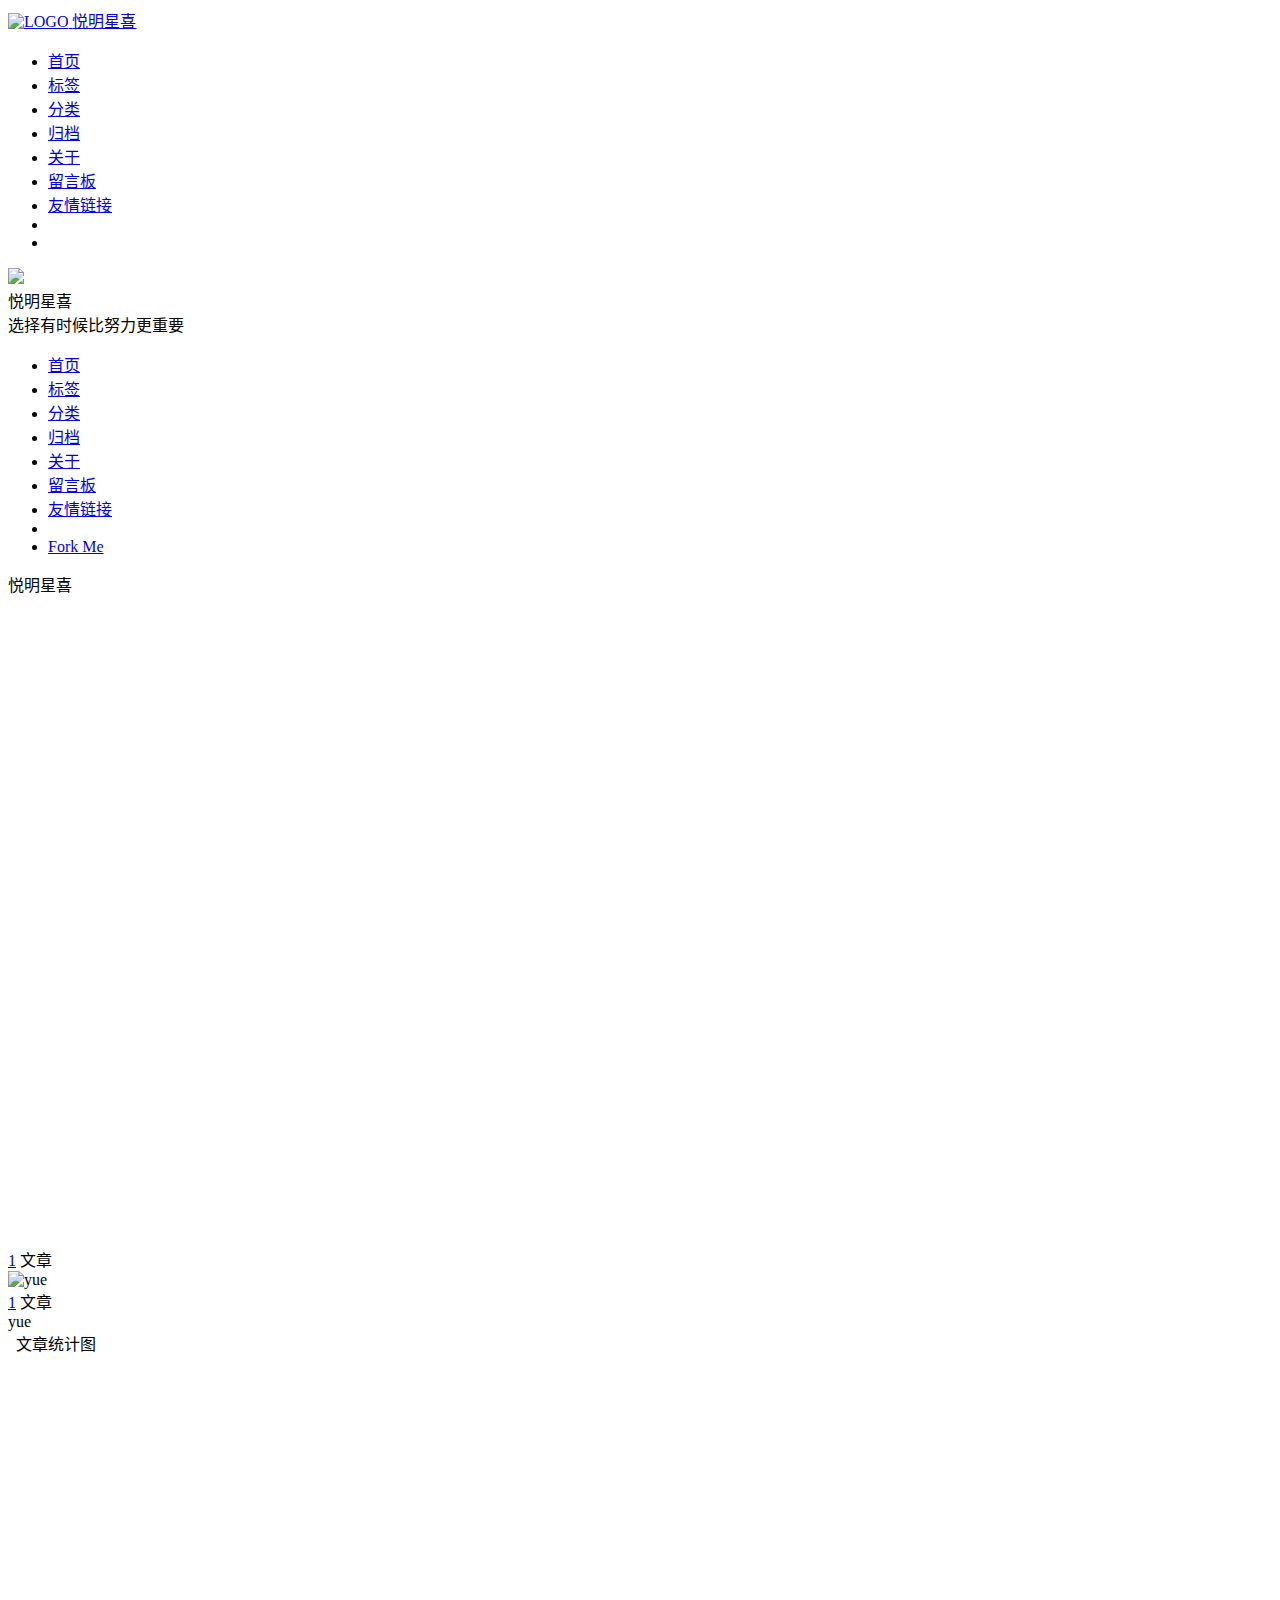
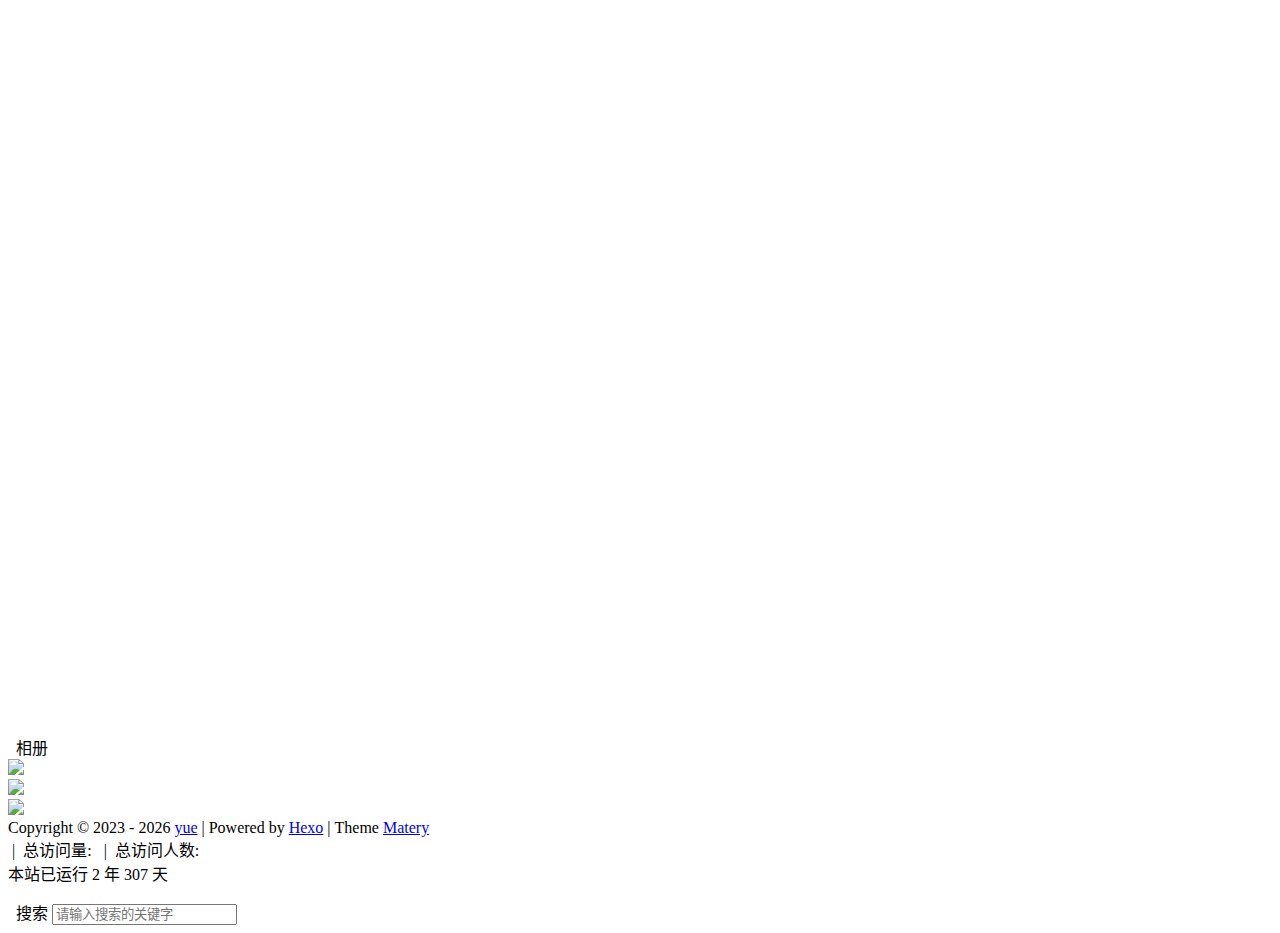
==== commit 5b5652b3: "Site updated: 2023-09-23 09:05:22" ====
--- a/about/index.html
+++ b/about/index.html
@@ -4,7 +4,7 @@
 
 <head>
     <meta charset="utf-8">
-    <meta name="keywords" content="关于, yue">
+    <meta name="keywords" content="关于, 悦明星喜">
     <meta name="description" content="选择有时候比努力更重要">
     <meta http-equiv="X-UA-Compatible" content="IE=edge">
     <meta name="viewport" content="width=device-width, initial-scale=1.0, user-scalable=no">
@@ -17,8 +17,8 @@
     <!-- Global site tag (gtag.js) - Google Analytics -->
 
 
-    <title>关于 | yue</title>
-    <link rel="icon" type="image/png" href="/favicon.png">
+    <title>关于 | 悦明星喜</title>
+    <link rel="icon" type="image/png" href="/kailangyue/kailangyue.github.io/favicon.png">
     
 
 
@@ -26,32 +26,32 @@
 
 
 
-<link rel="stylesheet" type="text/css" href="/libs/awesome/css/all.min.css">
-<link rel="stylesheet" type="text/css" href="/libs/materialize/materialize.min.css">
-<link rel="stylesheet" type="text/css" href="/libs/aos/aos.css">
-<link rel="stylesheet" type="text/css" href="/libs/animate/animate.min.css">
-<link rel="stylesheet" type="text/css" href="/libs/lightGallery/css/lightgallery.min.css">
-<link rel="stylesheet" type="text/css" href="/css/matery.css">
-<link rel="stylesheet" type="text/css" href="/css/my.css">
-<link rel="stylesheet" type="text/css" href="/css/dark.css" media="none" onload="if(media!='all')media='all'">
-
-
-
-
-    <link rel="stylesheet" href="/libs/tocbot/tocbot.css">
-    <link rel="stylesheet" href="/css/post.css">
-
-
-
-
-    
-
-
-
-    <script src="/libs/jquery/jquery-3.6.0.min.js"></script>
-
-<meta name="generator" content="Hexo 6.3.0"><link rel="alternate" href="/atom.xml" title="yue" type="application/atom+xml">
-<link rel="stylesheet" href="/css/prism-tomorrow.css" type="text/css"></head>
+<link rel="stylesheet" type="text/css" href="/kailangyue/kailangyue.github.io/libs/awesome/css/all.min.css">
+<link rel="stylesheet" type="text/css" href="/kailangyue/kailangyue.github.io/libs/materialize/materialize.min.css">
+<link rel="stylesheet" type="text/css" href="/kailangyue/kailangyue.github.io/libs/aos/aos.css">
+<link rel="stylesheet" type="text/css" href="/kailangyue/kailangyue.github.io/libs/animate/animate.min.css">
+<link rel="stylesheet" type="text/css" href="/kailangyue/kailangyue.github.io/libs/lightGallery/css/lightgallery.min.css">
+<link rel="stylesheet" type="text/css" href="/kailangyue/kailangyue.github.io/css/matery.css">
+<link rel="stylesheet" type="text/css" href="/kailangyue/kailangyue.github.io/css/my.css">
+<link rel="stylesheet" type="text/css" href="/kailangyue/kailangyue.github.io/css/dark.css" media="none" onload="if(media!='all')media='all'">
+
+
+
+
+    <link rel="stylesheet" href="/kailangyue/kailangyue.github.io/libs/tocbot/tocbot.css">
+    <link rel="stylesheet" href="/kailangyue/kailangyue.github.io/css/post.css">
+
+
+
+
+    
+
+
+
+    <script src="/kailangyue/kailangyue.github.io/libs/jquery/jquery-3.6.0.min.js"></script>
+
+<meta name="generator" content="Hexo 6.3.0"><link rel="alternate" href="/kailangyue/kailangyue.github.io/atom.xml" title="悦明星喜" type="application/atom+xml">
+<link rel="stylesheet" href="/kailangyue/kailangyue.github.io/css/prism-tomorrow.css" type="text/css"></head>
 
 
 <body>
@@ -59,11 +59,11 @@
     <nav id="headNav" class="bg-color nav-transparent">
         <div id="navContainer" class="nav-wrapper container">
             <div class="brand-logo">
-                <a href="/" class="waves-effect waves-light">
+                <a href="/kailangyue/kailangyue.github.io/" class="waves-effect waves-light">
                     
-                    <img src="/medias/logo.png" class="logo-img" alt="LOGO">
+                    <img src="/kailangyue/kailangyue.github.io/medias/logo.png" class="logo-img" alt="LOGO">
                     
-                    <span class="logo-span">yue</span>
+                    <span class="logo-span">悦明星喜</span>
                 </a>
             </div>
             
@@ -73,7 +73,7 @@
   
   <li class="hide-on-med-and-down nav-item">
     
-    <a href="/" class="waves-effect waves-light">
+    <a href="/kailangyue/kailangyue.github.io/" class="waves-effect waves-light">
       
       <i class="fas fa-home" style="zoom: 0.6;"></i>
       
@@ -84,7 +84,7 @@
   
   <li class="hide-on-med-and-down nav-item">
     
-    <a href="/tags" class="waves-effect waves-light">
+    <a href="/kailangyue/kailangyue.github.io/tags" class="waves-effect waves-light">
       
       <i class="fas fa-tags" style="zoom: 0.6;"></i>
       
@@ -95,7 +95,7 @@
   
   <li class="hide-on-med-and-down nav-item">
     
-    <a href="/categories" class="waves-effect waves-light">
+    <a href="/kailangyue/kailangyue.github.io/categories" class="waves-effect waves-light">
       
       <i class="fas fa-bookmark" style="zoom: 0.6;"></i>
       
@@ -106,7 +106,7 @@
   
   <li class="hide-on-med-and-down nav-item">
     
-    <a href="/archives" class="waves-effect waves-light">
+    <a href="/kailangyue/kailangyue.github.io/archives" class="waves-effect waves-light">
       
       <i class="fas fa-archive" style="zoom: 0.6;"></i>
       
@@ -117,7 +117,7 @@
   
   <li class="hide-on-med-and-down nav-item">
     
-    <a href="/about" class="waves-effect waves-light">
+    <a href="/kailangyue/kailangyue.github.io/about" class="waves-effect waves-light">
       
       <i class="fas fa-user-circle" style="zoom: 0.6;"></i>
       
@@ -128,7 +128,7 @@
   
   <li class="hide-on-med-and-down nav-item">
     
-    <a href="/contact" class="waves-effect waves-light">
+    <a href="/kailangyue/kailangyue.github.io/contact" class="waves-effect waves-light">
       
       <i class="fas fa-comments" style="zoom: 0.6;"></i>
       
@@ -139,7 +139,7 @@
   
   <li class="hide-on-med-and-down nav-item">
     
-    <a href="/friends" class="waves-effect waves-light">
+    <a href="/kailangyue/kailangyue.github.io/friends" class="waves-effect waves-light">
       
       <i class="fas fa-address-book" style="zoom: 0.6;"></i>
       
@@ -165,9 +165,9 @@
 
     <div class="mobile-head bg-color">
         
-        <img src="/medias/logo.png" class="logo-img circle responsive-img">
-        
-        <div class="logo-name">yue</div>
+        <img src="/kailangyue/kailangyue.github.io/medias/logo.png" class="logo-img circle responsive-img">
+        
+        <div class="logo-name">悦明星喜</div>
         <div class="logo-desc">
             
             选择有时候比努力更重要
@@ -179,7 +179,7 @@
         
         <li class="m-nav-item">
 	  
-		<a href="/" class="waves-effect waves-light">
+		<a href="/kailangyue/kailangyue.github.io/" class="waves-effect waves-light">
 			
 			    <i class="fa-fw fas fa-home"></i>
 			
@@ -190,7 +190,7 @@
         
         <li class="m-nav-item">
 	  
-		<a href="/tags" class="waves-effect waves-light">
+		<a href="/kailangyue/kailangyue.github.io/tags" class="waves-effect waves-light">
 			
 			    <i class="fa-fw fas fa-tags"></i>
 			
@@ -201,7 +201,7 @@
         
         <li class="m-nav-item">
 	  
-		<a href="/categories" class="waves-effect waves-light">
+		<a href="/kailangyue/kailangyue.github.io/categories" class="waves-effect waves-light">
 			
 			    <i class="fa-fw fas fa-bookmark"></i>
 			
@@ -212,7 +212,7 @@
         
         <li class="m-nav-item">
 	  
-		<a href="/archives" class="waves-effect waves-light">
+		<a href="/kailangyue/kailangyue.github.io/archives" class="waves-effect waves-light">
 			
 			    <i class="fa-fw fas fa-archive"></i>
 			
@@ -223,7 +223,7 @@
         
         <li class="m-nav-item">
 	  
-		<a href="/about" class="waves-effect waves-light">
+		<a href="/kailangyue/kailangyue.github.io/about" class="waves-effect waves-light">
 			
 			    <i class="fa-fw fas fa-user-circle"></i>
 			
@@ -234,7 +234,7 @@
         
         <li class="m-nav-item">
 	  
-		<a href="/contact" class="waves-effect waves-light">
+		<a href="/kailangyue/kailangyue.github.io/contact" class="waves-effect waves-light">
 			
 			    <i class="fa-fw fas fa-comments"></i>
 			
@@ -245,7 +245,7 @@
         
         <li class="m-nav-item">
 	  
-		<a href="/friends" class="waves-effect waves-light">
+		<a href="/kailangyue/kailangyue.github.io/friends" class="waves-effect waves-light">
 			
 			    <i class="fa-fw fas fa-address-book"></i>
 			
@@ -350,7 +350,7 @@
             <div class="description center-align">
                 
                 <span id="subtitle"></span>
-                <script src="/libs/typed/typed.js"></script>
+                <script src="/kailangyue/kailangyue.github.io/libs/typed/typed.js"></script>
                 <script>
                     var typed = new Typed("#subtitle", {
                         strings: [ 
@@ -376,12 +376,12 @@
 
 <script>
     // 每天切换 banner 图.  Switch banner image every day.
-    var bannerUrl = "/medias/banner/" + new Date().getDay() + '.jpg';
+    var bannerUrl = "/kailangyue/kailangyue.github.io/medias/banner/" + new Date().getDay() + '.jpg';
     $('.bg-cover').css('background-image', 'url(' + bannerUrl + ')');
 </script>
 <script>
     
-      var bannerUrl = "/medias/featureimages/" + Math.floor(Math.random() * 24) + '.jpg';
+      var bannerUrl = "/kailangyue/kailangyue.github.io/medias/featureimages/" + Math.floor(Math.random() * 24) + '.jpg';
     
     $('.bg-cover.about-cover').css('background-image', 'url(' + bannerUrl + ')');
 
@@ -400,7 +400,7 @@
                     <div class="post-statis col l4 hide-on-med-and-down" data-aos="zoom-in-right">
                         
 <div class="statis">
-    <span class="count"><a href="/">1</a></span>
+    <span class="count"><a href="/kailangyue/kailangyue.github.io/">1</a></span>
     <span class="name">文章</span>
 </div>
 
@@ -413,14 +413,14 @@
                     <div class="col s12 m12 l4">
                         <div class="profile center-align">
                             <div class="avatar">
-                                <img src="/null" alt="yue"
+                                <img src="/kailangyue/kailangyue.github.io/null" alt="yue"
                                      class="circle responsive-img avatar-img">
                             </div>
                             <div class="author">
                                 <div class="post-statis hide-on-large-only" data-aos="zoom-in-right">
                                     
 <div class="statis">
-    <span class="count"><a href="/">1</a></span>
+    <span class="count"><a href="/kailangyue/kailangyue.github.io/">1</a></span>
     <span class="name">文章</span>
 </div>
 
@@ -460,7 +460,7 @@
 
 
 
-    <a href="/atom.xml" class="tooltipped" target="_blank" data-tooltip="RSS 订阅" data-position="top" data-delay="50">
+    <a href="/kailangyue/kailangyue.github.io/atom.xml" class="tooltipped" target="_blank" data-tooltip="RSS 订阅" data-position="top" data-delay="50">
         <i class="fas fa-rss"></i>
     </a>
 
@@ -498,7 +498,7 @@
 
 
 
-    <a href="/atom.xml" class="tooltipped" target="_blank" data-tooltip="RSS 订阅" data-position="top" data-delay="50">
+    <a href="/kailangyue/kailangyue.github.io/atom.xml" class="tooltipped" target="_blank" data-tooltip="RSS 订阅" data-position="top" data-delay="50">
         <i class="fas fa-rss"></i>
     </a>
 
@@ -539,7 +539,7 @@
     </div>
 </div>
 
-<script type="text/javascript" src="/libs/echarts/echarts.min.js"></script>
+<script type="text/javascript" src="/kailangyue/kailangyue.github.io/libs/echarts/echarts.min.js"></script>
 <script>
     let postsChart = echarts.init(document.getElementById('posts-chart'));
     let categoriesChart = echarts.init(document.getElementById('categories-chart'));
@@ -692,19 +692,19 @@
         
         <div class="photo col s12 m6 l4" data-aos="fade-up">
             <div class="img-item" data-src="/medias/featureimages/0.jpg">
-                <img src="/medias/featureimages/0.jpg" class="responsive-img">
+                <img src="/kailangyue/kailangyue.github.io/medias/featureimages/0.jpg" class="responsive-img">
             </div>
         </div>
         
         <div class="photo col s12 m6 l4" data-aos="fade-up">
             <div class="img-item" data-src="/medias/featureimages/1.jpg">
-                <img src="/medias/featureimages/1.jpg" class="responsive-img">
+                <img src="/kailangyue/kailangyue.github.io/medias/featureimages/1.jpg" class="responsive-img">
             </div>
         </div>
         
         <div class="photo col s12 m6 l4" data-aos="fade-up">
             <div class="img-item" data-src="/medias/featureimages/2.jpg">
-                <img src="/medias/featureimages/2.jpg" class="responsive-img">
+                <img src="/kailangyue/kailangyue.github.io/medias/featureimages/2.jpg" class="responsive-img">
             </div>
         </div>
         
@@ -743,7 +743,7 @@
             
                 <span id="year">2023</span>
             
-            <a href="/about" target="_blank">yue</a>
+            <a href="/kailangyue/kailangyue.github.io/about" target="_blank">yue</a>
             |&nbsp;Powered by&nbsp;<a href="https://hexo.io/" target="_blank">Hexo</a>
             |&nbsp;Theme&nbsp;<a href="https://github.com/blinkfox/hexo-theme-matery" target="_blank">Matery</a>
             
@@ -851,7 +851,7 @@
 
 
 
-    <a href="/atom.xml" class="tooltipped" target="_blank" data-tooltip="RSS 订阅" data-position="top" data-delay="50">
+    <a href="/kailangyue/kailangyue.github.io/atom.xml" class="tooltipped" target="_blank" data-tooltip="RSS 订阅" data-position="top" data-delay="50">
         <i class="fas fa-rss"></i>
     </a>
 
@@ -962,7 +962,7 @@
         });
     };
 
-    searchFunc('/search.xml', 'searchInput', 'searchResult');
+    searchFunc('/kailangyue/kailangyue.github.io/search.xml', 'searchInput', 'searchResult');
 });
 </script>
 
@@ -998,12 +998,12 @@
 </div>
 
 
-    <script src="/libs/materialize/materialize.min.js"></script>
-    <script src="/libs/masonry/masonry.pkgd.min.js"></script>
-    <script src="/libs/aos/aos.js"></script>
-    <script src="/libs/scrollprogress/scrollProgress.min.js"></script>
-    <script src="/libs/lightGallery/js/lightgallery-all.min.js"></script>
-    <script src="/js/matery.js"></script>
+    <script src="/kailangyue/kailangyue.github.io/libs/materialize/materialize.min.js"></script>
+    <script src="/kailangyue/kailangyue.github.io/libs/masonry/masonry.pkgd.min.js"></script>
+    <script src="/kailangyue/kailangyue.github.io/libs/aos/aos.js"></script>
+    <script src="/kailangyue/kailangyue.github.io/libs/scrollprogress/scrollProgress.min.js"></script>
+    <script src="/kailangyue/kailangyue.github.io/libs/lightGallery/js/lightgallery-all.min.js"></script>
+    <script src="/kailangyue/kailangyue.github.io/js/matery.js"></script>
 
     
 
@@ -1019,7 +1019,7 @@
 
      
         <script src="https://ssl.captcha.qq.com/TCaptcha.js"></script>
-        <script src="/libs/others/TencentCaptcha.js"></script>
+        <script src="/kailangyue/kailangyue.github.io/libs/others/TencentCaptcha.js"></script>
         <button id="TencentCaptcha" data-appid="xxxxxxxxxx" data-cbfn="callback" type="button" hidden></button>
     
 
@@ -1057,7 +1057,7 @@
     
 
     
-    <script src="/libs/instantpage/instantpage.js" type="module"></script>
+    <script src="/kailangyue/kailangyue.github.io/libs/instantpage/instantpage.js" type="module"></script>
     
 
 </body>
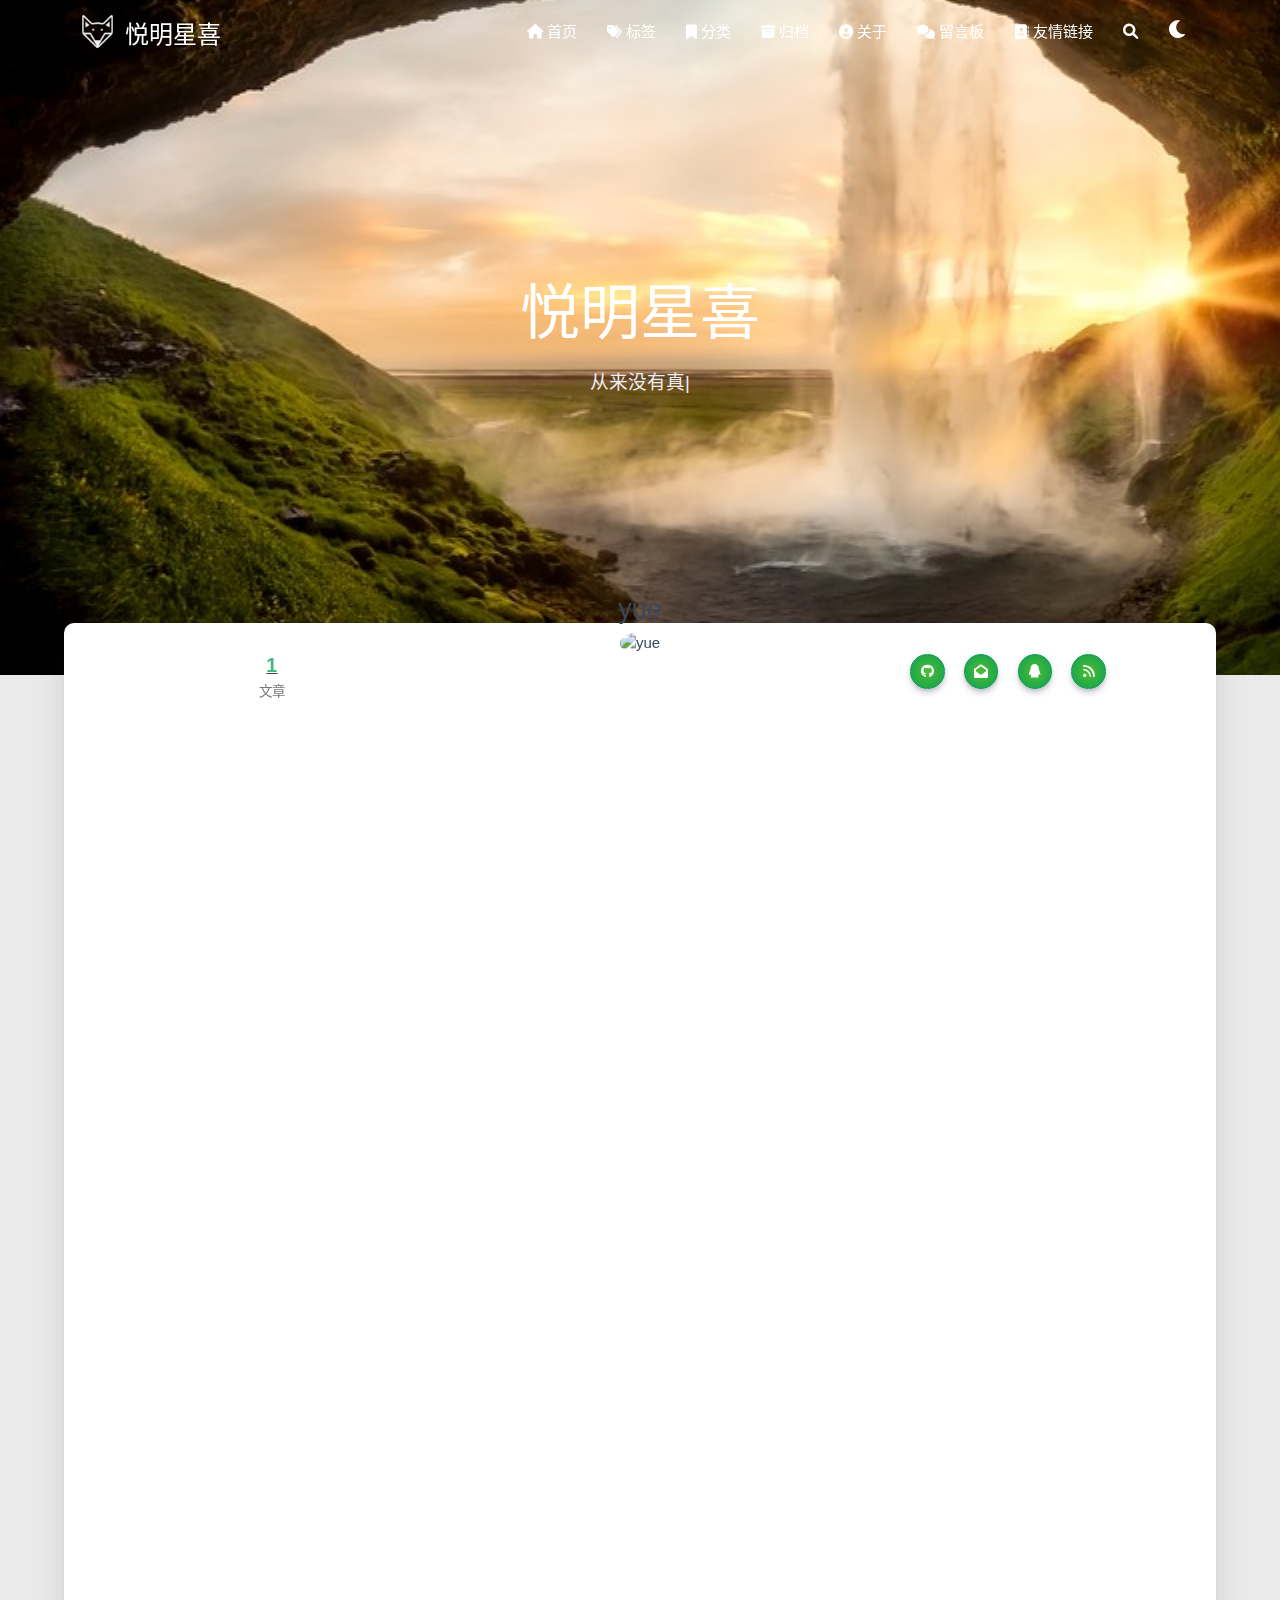
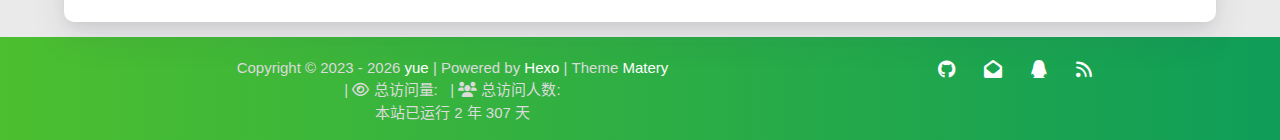
==== commit d8c7b016: "Site updated: 2023-09-23 09:06:52" ====
--- a/about/index.html
+++ b/about/index.html
@@ -18,7 +18,7 @@
 
 
     <title>关于 | 悦明星喜</title>
-    <link rel="icon" type="image/png" href="/kailangyue/kailangyue.github.io/favicon.png">
+    <link rel="icon" type="image/png" href="/favicon.png">
     
 
 
@@ -26,32 +26,32 @@
 
 
 
-<link rel="stylesheet" type="text/css" href="/kailangyue/kailangyue.github.io/libs/awesome/css/all.min.css">
-<link rel="stylesheet" type="text/css" href="/kailangyue/kailangyue.github.io/libs/materialize/materialize.min.css">
-<link rel="stylesheet" type="text/css" href="/kailangyue/kailangyue.github.io/libs/aos/aos.css">
-<link rel="stylesheet" type="text/css" href="/kailangyue/kailangyue.github.io/libs/animate/animate.min.css">
-<link rel="stylesheet" type="text/css" href="/kailangyue/kailangyue.github.io/libs/lightGallery/css/lightgallery.min.css">
-<link rel="stylesheet" type="text/css" href="/kailangyue/kailangyue.github.io/css/matery.css">
-<link rel="stylesheet" type="text/css" href="/kailangyue/kailangyue.github.io/css/my.css">
-<link rel="stylesheet" type="text/css" href="/kailangyue/kailangyue.github.io/css/dark.css" media="none" onload="if(media!='all')media='all'">
-
-
-
-
-    <link rel="stylesheet" href="/kailangyue/kailangyue.github.io/libs/tocbot/tocbot.css">
-    <link rel="stylesheet" href="/kailangyue/kailangyue.github.io/css/post.css">
-
-
-
-
-    
-
-
-
-    <script src="/kailangyue/kailangyue.github.io/libs/jquery/jquery-3.6.0.min.js"></script>
-
-<meta name="generator" content="Hexo 6.3.0"><link rel="alternate" href="/kailangyue/kailangyue.github.io/atom.xml" title="悦明星喜" type="application/atom+xml">
-<link rel="stylesheet" href="/kailangyue/kailangyue.github.io/css/prism-tomorrow.css" type="text/css"></head>
+<link rel="stylesheet" type="text/css" href="/libs/awesome/css/all.min.css">
+<link rel="stylesheet" type="text/css" href="/libs/materialize/materialize.min.css">
+<link rel="stylesheet" type="text/css" href="/libs/aos/aos.css">
+<link rel="stylesheet" type="text/css" href="/libs/animate/animate.min.css">
+<link rel="stylesheet" type="text/css" href="/libs/lightGallery/css/lightgallery.min.css">
+<link rel="stylesheet" type="text/css" href="/css/matery.css">
+<link rel="stylesheet" type="text/css" href="/css/my.css">
+<link rel="stylesheet" type="text/css" href="/css/dark.css" media="none" onload="if(media!='all')media='all'">
+
+
+
+
+    <link rel="stylesheet" href="/libs/tocbot/tocbot.css">
+    <link rel="stylesheet" href="/css/post.css">
+
+
+
+
+    
+
+
+
+    <script src="/libs/jquery/jquery-3.6.0.min.js"></script>
+
+<meta name="generator" content="Hexo 6.3.0"><link rel="alternate" href="/atom.xml" title="悦明星喜" type="application/atom+xml">
+<link rel="stylesheet" href="/css/prism-tomorrow.css" type="text/css"></head>
 
 
 <body>
@@ -59,9 +59,9 @@
     <nav id="headNav" class="bg-color nav-transparent">
         <div id="navContainer" class="nav-wrapper container">
             <div class="brand-logo">
-                <a href="/kailangyue/kailangyue.github.io/" class="waves-effect waves-light">
+                <a href="/" class="waves-effect waves-light">
                     
-                    <img src="/kailangyue/kailangyue.github.io/medias/logo.png" class="logo-img" alt="LOGO">
+                    <img src="/medias/logo.png" class="logo-img" alt="LOGO">
                     
                     <span class="logo-span">悦明星喜</span>
                 </a>
@@ -73,7 +73,7 @@
   
   <li class="hide-on-med-and-down nav-item">
     
-    <a href="/kailangyue/kailangyue.github.io/" class="waves-effect waves-light">
+    <a href="/" class="waves-effect waves-light">
       
       <i class="fas fa-home" style="zoom: 0.6;"></i>
       
@@ -84,7 +84,7 @@
   
   <li class="hide-on-med-and-down nav-item">
     
-    <a href="/kailangyue/kailangyue.github.io/tags" class="waves-effect waves-light">
+    <a href="/tags" class="waves-effect waves-light">
       
       <i class="fas fa-tags" style="zoom: 0.6;"></i>
       
@@ -95,7 +95,7 @@
   
   <li class="hide-on-med-and-down nav-item">
     
-    <a href="/kailangyue/kailangyue.github.io/categories" class="waves-effect waves-light">
+    <a href="/categories" class="waves-effect waves-light">
       
       <i class="fas fa-bookmark" style="zoom: 0.6;"></i>
       
@@ -106,7 +106,7 @@
   
   <li class="hide-on-med-and-down nav-item">
     
-    <a href="/kailangyue/kailangyue.github.io/archives" class="waves-effect waves-light">
+    <a href="/archives" class="waves-effect waves-light">
       
       <i class="fas fa-archive" style="zoom: 0.6;"></i>
       
@@ -117,7 +117,7 @@
   
   <li class="hide-on-med-and-down nav-item">
     
-    <a href="/kailangyue/kailangyue.github.io/about" class="waves-effect waves-light">
+    <a href="/about" class="waves-effect waves-light">
       
       <i class="fas fa-user-circle" style="zoom: 0.6;"></i>
       
@@ -128,7 +128,7 @@
   
   <li class="hide-on-med-and-down nav-item">
     
-    <a href="/kailangyue/kailangyue.github.io/contact" class="waves-effect waves-light">
+    <a href="/contact" class="waves-effect waves-light">
       
       <i class="fas fa-comments" style="zoom: 0.6;"></i>
       
@@ -139,7 +139,7 @@
   
   <li class="hide-on-med-and-down nav-item">
     
-    <a href="/kailangyue/kailangyue.github.io/friends" class="waves-effect waves-light">
+    <a href="/friends" class="waves-effect waves-light">
       
       <i class="fas fa-address-book" style="zoom: 0.6;"></i>
       
@@ -165,7 +165,7 @@
 
     <div class="mobile-head bg-color">
         
-        <img src="/kailangyue/kailangyue.github.io/medias/logo.png" class="logo-img circle responsive-img">
+        <img src="/medias/logo.png" class="logo-img circle responsive-img">
         
         <div class="logo-name">悦明星喜</div>
         <div class="logo-desc">
@@ -179,7 +179,7 @@
         
         <li class="m-nav-item">
 	  
-		<a href="/kailangyue/kailangyue.github.io/" class="waves-effect waves-light">
+		<a href="/" class="waves-effect waves-light">
 			
 			    <i class="fa-fw fas fa-home"></i>
 			
@@ -190,7 +190,7 @@
         
         <li class="m-nav-item">
 	  
-		<a href="/kailangyue/kailangyue.github.io/tags" class="waves-effect waves-light">
+		<a href="/tags" class="waves-effect waves-light">
 			
 			    <i class="fa-fw fas fa-tags"></i>
 			
@@ -201,7 +201,7 @@
         
         <li class="m-nav-item">
 	  
-		<a href="/kailangyue/kailangyue.github.io/categories" class="waves-effect waves-light">
+		<a href="/categories" class="waves-effect waves-light">
 			
 			    <i class="fa-fw fas fa-bookmark"></i>
 			
@@ -212,7 +212,7 @@
         
         <li class="m-nav-item">
 	  
-		<a href="/kailangyue/kailangyue.github.io/archives" class="waves-effect waves-light">
+		<a href="/archives" class="waves-effect waves-light">
 			
 			    <i class="fa-fw fas fa-archive"></i>
 			
@@ -223,7 +223,7 @@
         
         <li class="m-nav-item">
 	  
-		<a href="/kailangyue/kailangyue.github.io/about" class="waves-effect waves-light">
+		<a href="/about" class="waves-effect waves-light">
 			
 			    <i class="fa-fw fas fa-user-circle"></i>
 			
@@ -234,7 +234,7 @@
         
         <li class="m-nav-item">
 	  
-		<a href="/kailangyue/kailangyue.github.io/contact" class="waves-effect waves-light">
+		<a href="/contact" class="waves-effect waves-light">
 			
 			    <i class="fa-fw fas fa-comments"></i>
 			
@@ -245,7 +245,7 @@
         
         <li class="m-nav-item">
 	  
-		<a href="/kailangyue/kailangyue.github.io/friends" class="waves-effect waves-light">
+		<a href="/friends" class="waves-effect waves-light">
 			
 			    <i class="fa-fw fas fa-address-book"></i>
 			
@@ -350,7 +350,7 @@
             <div class="description center-align">
                 
                 <span id="subtitle"></span>
-                <script src="/kailangyue/kailangyue.github.io/libs/typed/typed.js"></script>
+                <script src="/libs/typed/typed.js"></script>
                 <script>
                     var typed = new Typed("#subtitle", {
                         strings: [ 
@@ -376,12 +376,12 @@
 
 <script>
     // 每天切换 banner 图.  Switch banner image every day.
-    var bannerUrl = "/kailangyue/kailangyue.github.io/medias/banner/" + new Date().getDay() + '.jpg';
+    var bannerUrl = "/medias/banner/" + new Date().getDay() + '.jpg';
     $('.bg-cover').css('background-image', 'url(' + bannerUrl + ')');
 </script>
 <script>
     
-      var bannerUrl = "/kailangyue/kailangyue.github.io/medias/featureimages/" + Math.floor(Math.random() * 24) + '.jpg';
+      var bannerUrl = "/medias/featureimages/" + Math.floor(Math.random() * 24) + '.jpg';
     
     $('.bg-cover.about-cover').css('background-image', 'url(' + bannerUrl + ')');
 
@@ -400,7 +400,7 @@
                     <div class="post-statis col l4 hide-on-med-and-down" data-aos="zoom-in-right">
                         
 <div class="statis">
-    <span class="count"><a href="/kailangyue/kailangyue.github.io/">1</a></span>
+    <span class="count"><a href="/">1</a></span>
     <span class="name">文章</span>
 </div>
 
@@ -413,14 +413,14 @@
                     <div class="col s12 m12 l4">
                         <div class="profile center-align">
                             <div class="avatar">
-                                <img src="/kailangyue/kailangyue.github.io/null" alt="yue"
+                                <img src="/null" alt="yue"
                                      class="circle responsive-img avatar-img">
                             </div>
                             <div class="author">
                                 <div class="post-statis hide-on-large-only" data-aos="zoom-in-right">
                                     
 <div class="statis">
-    <span class="count"><a href="/kailangyue/kailangyue.github.io/">1</a></span>
+    <span class="count"><a href="/">1</a></span>
     <span class="name">文章</span>
 </div>
 
@@ -460,7 +460,7 @@
 
 
 
-    <a href="/kailangyue/kailangyue.github.io/atom.xml" class="tooltipped" target="_blank" data-tooltip="RSS 订阅" data-position="top" data-delay="50">
+    <a href="/atom.xml" class="tooltipped" target="_blank" data-tooltip="RSS 订阅" data-position="top" data-delay="50">
         <i class="fas fa-rss"></i>
     </a>
 
@@ -498,7 +498,7 @@
 
 
 
-    <a href="/kailangyue/kailangyue.github.io/atom.xml" class="tooltipped" target="_blank" data-tooltip="RSS 订阅" data-position="top" data-delay="50">
+    <a href="/atom.xml" class="tooltipped" target="_blank" data-tooltip="RSS 订阅" data-position="top" data-delay="50">
         <i class="fas fa-rss"></i>
     </a>
 
@@ -539,7 +539,7 @@
     </div>
 </div>
 
-<script type="text/javascript" src="/kailangyue/kailangyue.github.io/libs/echarts/echarts.min.js"></script>
+<script type="text/javascript" src="/libs/echarts/echarts.min.js"></script>
 <script>
     let postsChart = echarts.init(document.getElementById('posts-chart'));
     let categoriesChart = echarts.init(document.getElementById('categories-chart'));
@@ -692,19 +692,19 @@
         
         <div class="photo col s12 m6 l4" data-aos="fade-up">
             <div class="img-item" data-src="/medias/featureimages/0.jpg">
-                <img src="/kailangyue/kailangyue.github.io/medias/featureimages/0.jpg" class="responsive-img">
+                <img src="/medias/featureimages/0.jpg" class="responsive-img">
             </div>
         </div>
         
         <div class="photo col s12 m6 l4" data-aos="fade-up">
             <div class="img-item" data-src="/medias/featureimages/1.jpg">
-                <img src="/kailangyue/kailangyue.github.io/medias/featureimages/1.jpg" class="responsive-img">
+                <img src="/medias/featureimages/1.jpg" class="responsive-img">
             </div>
         </div>
         
         <div class="photo col s12 m6 l4" data-aos="fade-up">
             <div class="img-item" data-src="/medias/featureimages/2.jpg">
-                <img src="/kailangyue/kailangyue.github.io/medias/featureimages/2.jpg" class="responsive-img">
+                <img src="/medias/featureimages/2.jpg" class="responsive-img">
             </div>
         </div>
         
@@ -743,7 +743,7 @@
             
                 <span id="year">2023</span>
             
-            <a href="/kailangyue/kailangyue.github.io/about" target="_blank">yue</a>
+            <a href="/about" target="_blank">yue</a>
             |&nbsp;Powered by&nbsp;<a href="https://hexo.io/" target="_blank">Hexo</a>
             |&nbsp;Theme&nbsp;<a href="https://github.com/blinkfox/hexo-theme-matery" target="_blank">Matery</a>
             
@@ -851,7 +851,7 @@
 
 
 
-    <a href="/kailangyue/kailangyue.github.io/atom.xml" class="tooltipped" target="_blank" data-tooltip="RSS 订阅" data-position="top" data-delay="50">
+    <a href="/atom.xml" class="tooltipped" target="_blank" data-tooltip="RSS 订阅" data-position="top" data-delay="50">
         <i class="fas fa-rss"></i>
     </a>
 
@@ -962,7 +962,7 @@
         });
     };
 
-    searchFunc('/kailangyue/kailangyue.github.io/search.xml', 'searchInput', 'searchResult');
+    searchFunc('/search.xml', 'searchInput', 'searchResult');
 });
 </script>
 
@@ -998,12 +998,12 @@
 </div>
 
 
-    <script src="/kailangyue/kailangyue.github.io/libs/materialize/materialize.min.js"></script>
-    <script src="/kailangyue/kailangyue.github.io/libs/masonry/masonry.pkgd.min.js"></script>
-    <script src="/kailangyue/kailangyue.github.io/libs/aos/aos.js"></script>
-    <script src="/kailangyue/kailangyue.github.io/libs/scrollprogress/scrollProgress.min.js"></script>
-    <script src="/kailangyue/kailangyue.github.io/libs/lightGallery/js/lightgallery-all.min.js"></script>
-    <script src="/kailangyue/kailangyue.github.io/js/matery.js"></script>
+    <script src="/libs/materialize/materialize.min.js"></script>
+    <script src="/libs/masonry/masonry.pkgd.min.js"></script>
+    <script src="/libs/aos/aos.js"></script>
+    <script src="/libs/scrollprogress/scrollProgress.min.js"></script>
+    <script src="/libs/lightGallery/js/lightgallery-all.min.js"></script>
+    <script src="/js/matery.js"></script>
 
     
 
@@ -1019,7 +1019,7 @@
 
      
         <script src="https://ssl.captcha.qq.com/TCaptcha.js"></script>
-        <script src="/kailangyue/kailangyue.github.io/libs/others/TencentCaptcha.js"></script>
+        <script src="/libs/others/TencentCaptcha.js"></script>
         <button id="TencentCaptcha" data-appid="xxxxxxxxxx" data-cbfn="callback" type="button" hidden></button>
     
 
@@ -1057,7 +1057,7 @@
     
 
     
-    <script src="/kailangyue/kailangyue.github.io/libs/instantpage/instantpage.js" type="module"></script>
+    <script src="/libs/instantpage/instantpage.js" type="module"></script>
     
 
 </body>
--- a/libs/awesome/css/all.min.css
+++ b/libs/awesome/css/all.min.css
@@ -0,0 +1,6 @@
+/*!
+ * Font Awesome Free 6.1.2 by @fontawesome - https://fontawesome.com
+ * License - https://fontawesome.com/license/free (Icons: CC BY 4.0, Fonts: SIL OFL 1.1, Code: MIT License)
+ * Copyright 2022 Fonticons, Inc.
+ */
+.fa{font-family:var(--fa-style-family,"Font Awesome 6 Free");font-weight:var(--fa-style,900)}.fa,.fa-brands,.fa-duotone,.fa-light,.fa-regular,.fa-solid,.fa-thin,.fab,.fad,.fal,.far,.fas,.fat{-moz-osx-font-smoothing:grayscale;-webkit-font-smoothing:antialiased;display:var(--fa-display,inline-block);font-style:normal;font-variant:normal;line-height:1;text-rendering:auto}.fa-1x{font-size:1em}.fa-2x{font-size:2em}.fa-3x{font-size:3em}.fa-4x{font-size:4em}.fa-5x{font-size:5em}.fa-6x{font-size:6em}.fa-7x{font-size:7em}.fa-8x{font-size:8em}.fa-9x{font-size:9em}.fa-10x{font-size:10em}.fa-2xs{font-size:.625em;line-height:.1em;vertical-align:.225em}.fa-xs{font-size:.75em;line-height:.08333em;vertical-align:.125em}.fa-sm{font-size:.875em;line-height:.07143em;vertical-align:.05357em}.fa-lg{font-size:1.25em;line-height:.05em;vertical-align:-.075em}.fa-xl{font-size:1.5em;line-height:.04167em;vertical-align:-.125em}.fa-2xl{font-size:2em;line-height:.03125em;vertical-align:-.1875em}.fa-fw{text-align:center;width:1.25em}.fa-ul{list-style-type:none;margin-left:var(--fa-li-margin,2.5em);padding-left:0}.fa-ul>li{position:relative}.fa-li{left:calc(var(--fa-li-width, 2em)*-1);position:absolute;text-align:center;width:var(--fa-li-width,2em);line-height:inherit}.fa-border{border-radius:var(--fa-border-radius,.1em);border:var(--fa-border-width,.08em) var(--fa-border-style,solid) var(--fa-border-color,#eee);padding:var(--fa-border-padding,.2em .25em .15em)}.fa-pull-left{float:left;margin-right:var(--fa-pull-margin,.3em)}.fa-pull-right{float:right;margin-left:var(--fa-pull-margin,.3em)}.fa-beat{-webkit-animation-name:fa-beat;animation-name:fa-beat;-webkit-animation-delay:var(--fa-animation-delay,0);animation-delay:var(--fa-animation-delay,0);-webkit-animation-direction:var(--fa-animation-direction,normal);animation-direction:var(--fa-animation-direction,normal);-webkit-animation-duration:var(--fa-animation-duration,1s);animation-duration:var(--fa-animation-duration,1s);-webkit-animation-iteration-count:var(--fa-animation-iteration-count,infinite);animation-iteration-count:var(--fa-animation-iteration-count,infinite);-webkit-animation-timing-function:var(--fa-animation-timing,ease-in-out);animation-timing-function:var(--fa-animation-timing,ease-in-out)}.fa-bounce{-webkit-animation-name:fa-bounce;animation-name:fa-bounce;-webkit-animation-delay:var(--fa-animation-delay,0);animation-delay:var(--fa-animation-delay,0);-webkit-animation-direction:var(--fa-animation-direction,normal);animation-direction:var(--fa-animation-direction,normal);-webkit-animation-duration:var(--fa-animation-duration,1s);animation-duration:var(--fa-animation-duration,1s);-webkit-animation-iteration-count:var(--fa-animation-iteration-count,infinite);animation-iteration-count:var(--fa-animation-iteration-count,infinite);-webkit-animation-timing-function:var(--fa-animation-timing,cubic-bezier(.28,.84,.42,1));animation-timing-function:var(--fa-animation-timing,cubic-bezier(.28,.84,.42,1))}.fa-fade{-webkit-animation-name:fa-fade;animation-name:fa-fade;-webkit-animation-iteration-count:var(--fa-animation-iteration-count,infinite);animation-iteration-count:var(--fa-animation-iteration-count,infinite);-webkit-animation-timing-function:var(--fa-animation-timing,cubic-bezier(.4,0,.6,1));animation-timing-function:var(--fa-animation-timing,cubic-bezier(.4,0,.6,1))}.fa-beat-fade,.fa-fade{-webkit-animation-delay:var(--fa-animation-delay,0);animation-delay:var(--fa-animation-delay,0);-webkit-animation-direction:var(--fa-animation-direction,normal);animation-direction:var(--fa-animation-direction,normal);-webkit-animation-duration:var(--fa-animation-duration,1s);animation-duration:var(--fa-animation-duration,1s)}.fa-beat-fade{-webkit-animation-name:fa-beat-fade;animation-name:fa-beat-fade;-webkit-animation-iteration-count:var(--fa-animation-iteration-count,infinite);animation-iteration-count:var(--fa-animation-iteration-count,infinite);-webkit-animation-timing-function:var(--fa-animation-timing,cubic-bezier(.4,0,.6,1));animation-timing-function:var(--fa-animation-timing,cubic-bezier(.4,0,.6,1))}.fa-flip{-webkit-animation-name:fa-flip;animation-name:fa-flip;-webkit-animation-delay:var(--fa-animation-delay,0);animation-delay:var(--fa-animation-delay,0);-webkit-animation-direction:var(--fa-animation-direction,normal);animation-direction:var(--fa-animation-direction,normal);-webkit-animation-duration:var(--fa-animation-duration,1s);animation-duration:var(--fa-animation-duration,1s);-webkit-animation-iteration-count:var(--fa-animation-iteration-count,infinite);animation-iteration-count:var(--fa-animation-iteration-count,infinite);-webkit-animation-timing-function:var(--fa-animation-timing,ease-in-out);animation-timing-function:var(--fa-animation-timing,ease-in-out)}.fa-shake{-webkit-animation-name:fa-shake;animation-name:fa-shake;-webkit-animation-duration:var(--fa-animation-duration,1s);animation-duration:var(--fa-animation-duration,1s);-webkit-animation-iteration-count:var(--fa-animation-iteration-count,infinite);animation-iteration-count:var(--fa-animation-iteration-count,infinite);-webkit-animation-timing-function:var(--fa-animation-timing,linear);animation-timing-function:var(--fa-animation-timing,linear)}.fa-shake,.fa-spin{-webkit-animation-delay:var(--fa-animation-delay,0);animation-delay:var(--fa-animation-delay,0);-webkit-animation-direction:var(--fa-animation-direction,normal);animation-direction:var(--fa-animation-direction,normal)}.fa-spin{-webkit-animation-name:fa-spin;animation-name:fa-spin;-webkit-animation-duration:var(--fa-animation-duration,2s);animation-duration:var(--fa-animation-duration,2s);-webkit-animation-iteration-count:var(--fa-animation-iteration-count,infinite);animation-iteration-count:var(--fa-animation-iteration-count,infinite);-webkit-animation-timing-function:var(--fa-animation-timing,linear);animation-timing-function:var(--fa-animation-timing,linear)}.fa-spin-reverse{--fa-animation-direction:reverse}.fa-pulse,.fa-spin-pulse{-webkit-animation-name:fa-spin;animation-name:fa-spin;-webkit-animation-direction:var(--fa-animation-direction,normal);animation-direction:var(--fa-animation-direction,normal);-webkit-animation-duration:var(--fa-animation-duration,1s);animation-duration:var(--fa-animation-duration,1s);-webkit-animation-iteration-count:var(--fa-animation-iteration-count,infinite);animation-iteration-count:var(--fa-animation-iteration-count,infinite);-webkit-animation-timing-function:var(--fa-animation-timing,steps(8));animation-timing-function:var(--fa-animation-timing,steps(8))}@media (prefers-reduced-motion:reduce){.fa-beat,.fa-beat-fade,.fa-bounce,.fa-fade,.fa-flip,.fa-pulse,.fa-shake,.fa-spin,.fa-spin-pulse{-webkit-animation-delay:-1ms;animation-delay:-1ms;-webkit-animation-duration:1ms;animation-duration:1ms;-webkit-animation-iteration-count:1;animation-iteration-count:1;transition-delay:0s;transition-duration:0s}}@-webkit-keyframes fa-beat{0%,90%{-webkit-transform:scale(1);transform:scale(1)}45%{-webkit-transform:scale(var(--fa-beat-scale,1.25));transform:scale(var(--fa-beat-scale,1.25))}}@keyframes fa-beat{0%,90%{-webkit-transform:scale(1);transform:scale(1)}45%{-webkit-transform:scale(var(--fa-beat-scale,1.25));transform:scale(var(--fa-beat-scale,1.25))}}@-webkit-keyframes fa-bounce{0%{-webkit-transform:scale(1) translateY(0);transform:scale(1) translateY(0)}10%{-webkit-transform:scale(var(--fa-bounce-start-scale-x,1.1),var(--fa-bounce-start-scale-y,.9)) translateY(0);transform:scale(var(--fa-bounce-start-scale-x,1.1),var(--fa-bounce-start-scale-y,.9)) translateY(0)}30%{-webkit-transform:scale(var(--fa-bounce-jump-scale-x,.9),var(--fa-bounce-jump-scale-y,1.1)) translateY(var(--fa-bounce-height,-.5em));transform:scale(var(--fa-bounce-jump-scale-x,.9),var(--fa-bounce-jump-scale-y,1.1)) translateY(var(--fa-bounce-height,-.5em))}50%{-webkit-transform:scale(var(--fa-bounce-land-scale-x,1.05),var(--fa-bounce-land-scale-y,.95)) translateY(0);transform:scale(var(--fa-bounce-land-scale-x,1.05),var(--fa-bounce-land-scale-y,.95)) translateY(0)}57%{-webkit-transform:scale(1) translateY(var(--fa-bounce-rebound,-.125em));transform:scale(1) translateY(var(--fa-bounce-rebound,-.125em))}64%{-webkit-transform:scale(1) translateY(0);transform:scale(1) translateY(0)}to{-webkit-transform:scale(1) translateY(0);transform:scale(1) translateY(0)}}@keyframes fa-bounce{0%{-webkit-transform:scale(1) translateY(0);transform:scale(1) translateY(0)}10%{-webkit-transform:scale(var(--fa-bounce-start-scale-x,1.1),var(--fa-bounce-start-scale-y,.9)) translateY(0);transform:scale(var(--fa-bounce-start-scale-x,1.1),var(--fa-bounce-start-scale-y,.9)) translateY(0)}30%{-webkit-transform:scale(var(--fa-bounce-jump-scale-x,.9),var(--fa-bounce-jump-scale-y,1.1)) translateY(var(--fa-bounce-height,-.5em));transform:scale(var(--fa-bounce-jump-scale-x,.9),var(--fa-bounce-jump-scale-y,1.1)) translateY(var(--fa-bounce-height,-.5em))}50%{-webkit-transform:scale(var(--fa-bounce-land-scale-x,1.05),var(--fa-bounce-land-scale-y,.95)) translateY(0);transform:scale(var(--fa-bounce-land-scale-x,1.05),var(--fa-bounce-land-scale-y,.95)) translateY(0)}57%{-webkit-transform:scale(1) translateY(var(--fa-bounce-rebound,-.125em));transform:scale(1) translateY(var(--fa-bounce-rebound,-.125em))}64%{-webkit-transform:scale(1) translateY(0);transform:scale(1) translateY(0)}to{-webkit-transform:scale(1) translateY(0);transform:scale(1) translateY(0)}}@-webkit-keyframes fa-fade{50%{opacity:var(--fa-fade-opacity,.4)}}@keyframes fa-fade{50%{opacity:var(--fa-fade-opacity,.4)}}@-webkit-keyframes fa-beat-fade{0%,to{opacity:var(--fa-beat-fade-opacity,.4);-webkit-transform:scale(1);transform:scale(1)}50%{opacity:1;-webkit-transform:scale(var(--fa-beat-fade-scale,1.125));transform:scale(var(--fa-beat-fade-scale,1.125))}}@keyframes fa-beat-fade{0%,to{opacity:var(--fa-beat-fade-opacity,.4);-webkit-transform:scale(1);transform:scale(1)}50%{opacity:1;-webkit-transform:scale(var(--fa-beat-fade-scale,1.125));transform:scale(var(--fa-beat-fade-scale,1.125))}}@-webkit-keyframes fa-flip{50%{-webkit-transform:rotate3d(var(--fa-flip-x,0),var(--fa-flip-y,1),var(--fa-flip-z,0),var(--fa-flip-angle,-180deg));transform:rotate3d(var(--fa-flip-x,0),var(--fa-flip-y,1),var(--fa-flip-z,0),var(--fa-flip-angle,-180deg))}}@keyframes fa-flip{50%{-webkit-transform:rotate3d(var(--fa-flip-x,0),var(--fa-flip-y,1),var(--fa-flip-z,0),var(--fa-flip-angle,-180deg));transform:rotate3d(var(--fa-flip-x,0),var(--fa-flip-y,1),var(--fa-flip-z,0),var(--fa-flip-angle,-180deg))}}@-webkit-keyframes fa-shake{0%{-webkit-transform:rotate(-15deg);transform:rotate(-15deg)}4%{-webkit-transform:rotate(15deg);transform:rotate(15deg)}8%,24%{-webkit-transform:rotate(-18deg);transform:rotate(-18deg)}12%,28%{-webkit-transform:rotate(18deg);transform:rotate(18deg)}16%{-webkit-transform:rotate(-22deg);transform:rotate(-22deg)}20%{-webkit-transform:rotate(22deg);transform:rotate(22deg)}32%{-webkit-transform:rotate(-12deg);transform:rotate(-12deg)}36%{-webkit-transform:rotate(12deg);transform:rotate(12deg)}40%,to{-webkit-transform:rotate(0deg);transform:rotate(0deg)}}@keyframes fa-shake{0%{-webkit-transform:rotate(-15deg);transform:rotate(-15deg)}4%{-webkit-transform:rotate(15deg);transform:rotate(15deg)}8%,24%{-webkit-transform:rotate(-18deg);transform:rotate(-18deg)}12%,28%{-webkit-transform:rotate(18deg);transform:rotate(18deg)}16%{-webkit-transform:rotate(-22deg);transform:rotate(-22deg)}20%{-webkit-transform:rotate(22deg);transform:rotate(22deg)}32%{-webkit-transform:rotate(-12deg);transform:rotate(-12deg)}36%{-webkit-transform:rotate(12deg);transform:rotate(12deg)}40%,to{-webkit-transform:rotate(0deg);transform:rotate(0deg)}}@-webkit-keyframes fa-spin{0%{-webkit-transform:rotate(0deg);transform:rotate(0deg)}to{-webkit-transform:rotate(1turn);transform:rotate(1turn)}}@keyframes fa-spin{0%{-webkit-transform:rotate(0deg);transform:rotate(0deg)}to{-webkit-transform:rotate(1turn);transform:rotate(1turn)}}.fa-rotate-90{-webkit-transform:rotate(90deg);transform:rotate(90deg)}.fa-rotate-180{-webkit-transform:rotate(180deg);transform:rotate(180deg)}.fa-rotate-270{-webkit-transform:rotate(270deg);transform:rotate(270deg)}.fa-flip-horizontal{-webkit-transform:scaleX(-1);transform:scaleX(-1)}.fa-flip-vertical{-webkit-transform:scaleY(-1);transform:scaleY(-1)}.fa-flip-both,.fa-flip-horizontal.fa-flip-vertical{-webkit-transform:scale(-1);transform:scale(-1)}.fa-rotate-by{-webkit-transform:rotate(var(--fa-rotate-angle,none));transform:rotate(var(--fa-rotate-angle,none))}.fa-stack{display:inline-block;height:2em;line-height:2em;position:relative;vertical-align:middle;width:2.5em}.fa-stack-1x,.fa-stack-2x{left:0;position:absolute;text-align:center;width:100%;z-index:var(--fa-stack-z-index,auto)}.fa-stack-1x{line-height:inherit}.fa-stack-2x{font-size:2em}.fa-inverse{color:var(--fa-inverse,#fff)}.fa-0:before{content:"\30"}.fa-1:before{content:"\31"}.fa-2:before{content:"\32"}.fa-3:before{content:"\33"}.fa-4:before{content:"\34"}.fa-5:before{content:"\35"}.fa-6:before{content:"\36"}.fa-7:before{content:"\37"}.fa-8:before{content:"\38"}.fa-9:before{content:"\39"}.fa-a:before{content:"\41"}.fa-address-book:before,.fa-contact-book:before{content:"\f2b9"}.fa-address-card:before,.fa-contact-card:before,.fa-vcard:before{content:"\f2bb"}.fa-align-center:before{content:"\f037"}.fa-align-justify:before{content:"\f039"}.fa-align-left:before{content:"\f036"}.fa-align-right:before{content:"\f038"}.fa-anchor:before{content:"\f13d"}.fa-anchor-circle-check:before{content:"\e4aa"}.fa-anchor-circle-exclamation:before{content:"\e4ab"}.fa-anchor-circle-xmark:before{content:"\e4ac"}.fa-anchor-lock:before{content:"\e4ad"}.fa-angle-down:before{content:"\f107"}.fa-angle-left:before{content:"\f104"}.fa-angle-right:before{content:"\f105"}.fa-angle-up:before{content:"\f106"}.fa-angle-double-down:before,.fa-angles-down:before{content:"\f103"}.fa-angle-double-left:before,.fa-angles-left:before{content:"\f100"}.fa-angle-double-right:before,.fa-angles-right:before{content:"\f101"}.fa-angle-double-up:before,.fa-angles-up:before{content:"\f102"}.fa-ankh:before{content:"\f644"}.fa-apple-alt:before,.fa-apple-whole:before{content:"\f5d1"}.fa-archway:before{content:"\f557"}.fa-arrow-down:before{content:"\f063"}.fa-arrow-down-1-9:before,.fa-sort-numeric-asc:before,.fa-sort-numeric-down:before{content:"\f162"}.fa-arrow-down-9-1:before,.fa-sort-numeric-desc:before,.fa-sort-numeric-down-alt:before{content:"\f886"}.fa-arrow-down-a-z:before,.fa-sort-alpha-asc:before,.fa-sort-alpha-down:before{content:"\f15d"}.fa-arrow-down-long:before,.fa-long-arrow-down:before{content:"\f175"}.fa-arrow-down-short-wide:before,.fa-sort-amount-desc:before,.fa-sort-amount-down-alt:before{content:"\f884"}.fa-arrow-down-up-across-line:before{content:"\e4af"}.fa-arrow-down-up-lock:before{content:"\e4b0"}.fa-arrow-down-wide-short:before,.fa-sort-amount-asc:before,.fa-sort-amount-down:before{content:"\f160"}.fa-arrow-down-z-a:before,.fa-sort-alpha-desc:before,.fa-sort-alpha-down-alt:before{content:"\f881"}.fa-arrow-left:before{content:"\f060"}.fa-arrow-left-long:before,.fa-long-arrow-left:before{content:"\f177"}.fa-arrow-pointer:before,.fa-mouse-pointer:before{content:"\f245"}.fa-arrow-right:before{content:"\f061"}.fa-arrow-right-arrow-left:before,.fa-exchange:before{content:"\f0ec"}.fa-arrow-right-from-bracket:before,.fa-sign-out:before{content:"\f08b"}.fa-arrow-right-long:before,.fa-long-arrow-right:before{content:"\f178"}.fa-arrow-right-to-bracket:before,.fa-sign-in:before{content:"\f090"}.fa-arrow-right-to-city:before{content:"\e4b3"}.fa-arrow-left-rotate:before,.fa-arrow-rotate-back:before,.fa-arrow-rotate-backward:before,.fa-arrow-rotate-left:before,.fa-undo:before{content:"\f0e2"}.fa-arrow-right-rotate:before,.fa-arrow-rotate-forward:before,.fa-arrow-rotate-right:before,.fa-redo:before{content:"\f01e"}.fa-arrow-trend-down:before{content:"\e097"}.fa-arrow-trend-up:before{content:"\e098"}.fa-arrow-turn-down:before,.fa-level-down:before{content:"\f149"}.fa-arrow-turn-up:before,.fa-level-up:before{content:"\f148"}.fa-arrow-up:before{content:"\f062"}.fa-arrow-up-1-9:before,.fa-sort-numeric-up:before{content:"\f163"}.fa-arrow-up-9-1:before,.fa-sort-numeric-up-alt:before{content:"\f887"}.fa-arrow-up-a-z:before,.fa-sort-alpha-up:before{content:"\f15e"}.fa-arrow-up-from-bracket:before{content:"\e09a"}.fa-arrow-up-from-ground-water:before{content:"\e4b5"}.fa-arrow-up-from-water-pump:before{content:"\e4b6"}.fa-arrow-up-long:before,.fa-long-arrow-up:before{content:"\f176"}.fa-arrow-up-right-dots:before{content:"\e4b7"}.fa-arrow-up-right-from-square:before,.fa-external-link:before{content:"\f08e"}.fa-arrow-up-short-wide:before,.fa-sort-amount-up-alt:before{content:"\f885"}.fa-arrow-up-wide-short:before,.fa-sort-amount-up:before{content:"\f161"}.fa-arrow-up-z-a:before,.fa-sort-alpha-up-alt:before{content:"\f882"}.fa-arrows-down-to-line:before{content:"\e4b8"}.fa-arrows-down-to-people:before{content:"\e4b9"}.fa-arrows-h:before,.fa-arrows-left-right:before{content:"\f07e"}.fa-arrows-left-right-to-line:before{content:"\e4ba"}.fa-arrows-rotate:before,.fa-refresh:before,.fa-sync:before{content:"\f021"}.fa-arrows-spin:before{content:"\e4bb"}.fa-arrows-split-up-and-left:before{content:"\e4bc"}.fa-arrows-to-circle:before{content:"\e4bd"}.fa-arrows-to-dot:before{content:"\e4be"}.fa-arrows-to-eye:before{content:"\e4bf"}.fa-arrows-turn-right:before{content:"\e4c0"}.fa-arrows-turn-to-dots:before{content:"\e4c1"}.fa-arrows-up-down:before,.fa-arrows-v:before{content:"\f07d"}.fa-arrows-up-down-left-right:before,.fa-arrows:before{content:"\f047"}.fa-arrows-up-to-line:before{content:"\e4c2"}.fa-asterisk:before{content:"\2a"}.fa-at:before{content:"\40"}.fa-atom:before{content:"\f5d2"}.fa-audio-description:before{content:"\f29e"}.fa-austral-sign:before{content:"\e0a9"}.fa-award:before{content:"\f559"}.fa-b:before{content:"\42"}.fa-baby:before{content:"\f77c"}.fa-baby-carriage:before,.fa-carriage-baby:before{content:"\f77d"}.fa-backward:before{content:"\f04a"}.fa-backward-fast:before,.fa-fast-backward:before{content:"\f049"}.fa-backward-step:before,.fa-step-backward:before{content:"\f048"}.fa-bacon:before{content:"\f7e5"}.fa-bacteria:before{content:"\e059"}.fa-bacterium:before{content:"\e05a"}.fa-bag-shopping:before,.fa-shopping-bag:before{content:"\f290"}.fa-bahai:before,.fa-haykal:before{content:"\f666"}.fa-baht-sign:before{content:"\e0ac"}.fa-ban:before,.fa-cancel:before{content:"\f05e"}.fa-ban-smoking:before,.fa-smoking-ban:before{content:"\f54d"}.fa-band-aid:before,.fa-bandage:before{content:"\f462"}.fa-barcode:before{content:"\f02a"}.fa-bars:before,.fa-navicon:before{content:"\f0c9"}.fa-bars-progress:before,.fa-tasks-alt:before{content:"\f828"}.fa-bars-staggered:before,.fa-reorder:before,.fa-stream:before{content:"\f550"}.fa-baseball-ball:before,.fa-baseball:before{content:"\f433"}.fa-baseball-bat-ball:before{content:"\f432"}.fa-basket-shopping:before,.fa-shopping-basket:before{content:"\f291"}.fa-basketball-ball:before,.fa-basketball:before{content:"\f434"}.fa-bath:before,.fa-bathtub:before{content:"\f2cd"}.fa-battery-0:before,.fa-battery-empty:before{content:"\f244"}.fa-battery-5:before,.fa-battery-full:before,.fa-battery:before{content:"\f240"}.fa-battery-3:before,.fa-battery-half:before{content:"\f242"}.fa-battery-2:before,.fa-battery-quarter:before{content:"\f243"}.fa-battery-4:before,.fa-battery-three-quarters:before{content:"\f241"}.fa-bed:before{content:"\f236"}.fa-bed-pulse:before,.fa-procedures:before{content:"\f487"}.fa-beer-mug-empty:before,.fa-beer:before{content:"\f0fc"}.fa-bell:before{content:"\f0f3"}.fa-bell-concierge:before,.fa-concierge-bell:before{content:"\f562"}.fa-bell-slash:before{content:"\f1f6"}.fa-bezier-curve:before{content:"\f55b"}.fa-bicycle:before{content:"\f206"}.fa-binoculars:before{content:"\f1e5"}.fa-biohazard:before{content:"\f780"}.fa-bitcoin-sign:before{content:"\e0b4"}.fa-blender:before{content:"\f517"}.fa-blender-phone:before{content:"\f6b6"}.fa-blog:before{content:"\f781"}.fa-bold:before{content:"\f032"}.fa-bolt:before,.fa-zap:before{content:"\f0e7"}.fa-bolt-lightning:before{content:"\e0b7"}.fa-bomb:before{content:"\f1e2"}.fa-bone:before{content:"\f5d7"}.fa-bong:before{content:"\f55c"}.fa-book:before{content:"\f02d"}.fa-atlas:before,.fa-book-atlas:before{content:"\f558"}.fa-bible:before,.fa-book-bible:before{content:"\f647"}.fa-book-bookmark:before{content:"\e0bb"}.fa-book-journal-whills:before,.fa-journal-whills:before{content:"\f66a"}.fa-book-medical:before{content:"\f7e6"}.fa-book-open:before{content:"\f518"}.fa-book-open-reader:before,.fa-book-reader:before{content:"\f5da"}.fa-book-quran:before,.fa-quran:before{content:"\f687"}.fa-book-dead:before,.fa-book-skull:before{content:"\f6b7"}.fa-book-tanakh:before,.fa-tanakh:before{content:"\f827"}.fa-bookmark:before{content:"\f02e"}.fa-border-all:before{content:"\f84c"}.fa-border-none:before{content:"\f850"}.fa-border-style:before,.fa-border-top-left:before{content:"\f853"}.fa-bore-hole:before{content:"\e4c3"}.fa-bottle-droplet:before{content:"\e4c4"}.fa-bottle-water:before{content:"\e4c5"}.fa-bowl-food:before{content:"\e4c6"}.fa-bowl-rice:before{content:"\e2eb"}.fa-bowling-ball:before{content:"\f436"}.fa-box:before{content:"\f466"}.fa-archive:before,.fa-box-archive:before{content:"\f187"}.fa-box-open:before{content:"\f49e"}.fa-box-tissue:before{content:"\e05b"}.fa-boxes-packing:before{content:"\e4c7"}.fa-boxes-alt:before,.fa-boxes-stacked:before,.fa-boxes:before{content:"\f468"}.fa-braille:before{content:"\f2a1"}.fa-brain:before{content:"\f5dc"}.fa-brazilian-real-sign:before{content:"\e46c"}.fa-bread-slice:before{content:"\f7ec"}.fa-bridge:before{content:"\e4c8"}.fa-bridge-circle-check:before{content:"\e4c9"}.fa-bridge-circle-exclamation:before{content:"\e4ca"}.fa-bridge-circle-xmark:before{content:"\e4cb"}.fa-bridge-lock:before{content:"\e4cc"}.fa-bridge-water:before{content:"\e4ce"}.fa-briefcase:before{content:"\f0b1"}.fa-briefcase-medical:before{content:"\f469"}.fa-broom:before{content:"\f51a"}.fa-broom-ball:before,.fa-quidditch-broom-ball:before,.fa-quidditch:before{content:"\f458"}.fa-brush:before{content:"\f55d"}.fa-bucket:before{content:"\e4cf"}.fa-bug:before{content:"\f188"}.fa-bug-slash:before{content:"\e490"}.fa-bugs:before{content:"\e4d0"}.fa-building:before{content:"\f1ad"}.fa-building-circle-arrow-right:before{content:"\e4d1"}.fa-building-circle-check:before{content:"\e4d2"}.fa-building-circle-exclamation:before{content:"\e4d3"}.fa-building-circle-xmark:before{content:"\e4d4"}.fa-bank:before,.fa-building-columns:before,.fa-institution:before,.fa-museum:before,.fa-university:before{content:"\f19c"}.fa-building-flag:before{content:"\e4d5"}.fa-building-lock:before{content:"\e4d6"}.fa-building-ngo:before{content:"\e4d7"}.fa-building-shield:before{content:"\e4d8"}.fa-building-un:before{content:"\e4d9"}.fa-building-user:before{content:"\e4da"}.fa-building-wheat:before{content:"\e4db"}.fa-bullhorn:before{content:"\f0a1"}.fa-bullseye:before{content:"\f140"}.fa-burger:before,.fa-hamburger:before{content:"\f805"}.fa-burst:before{content:"\e4dc"}.fa-bus:before{content:"\f207"}.fa-bus-alt:before,.fa-bus-simple:before{content:"\f55e"}.fa-briefcase-clock:before,.fa-business-time:before{content:"\f64a"}.fa-c:before{content:"\43"}.fa-cable-car:before,.fa-tram:before{content:"\f7da"}.fa-birthday-cake:before,.fa-cake-candles:before,.fa-cake:before{content:"\f1fd"}.fa-calculator:before{content:"\f1ec"}.fa-calendar:before{content:"\f133"}.fa-calendar-check:before{content:"\f274"}.fa-calendar-day:before{content:"\f783"}.fa-calendar-alt:before,.fa-calendar-days:before{content:"\f073"}.fa-calendar-minus:before{content:"\f272"}.fa-calendar-plus:before{content:"\f271"}.fa-calendar-week:before{content:"\f784"}.fa-calendar-times:before,.fa-calendar-xmark:before{content:"\f273"}.fa-camera-alt:before,.fa-camera:before{content:"\f030"}.fa-camera-retro:before{content:"\f083"}.fa-camera-rotate:before{content:"\e0d8"}.fa-campground:before{content:"\f6bb"}.fa-candy-cane:before{content:"\f786"}.fa-cannabis:before{content:"\f55f"}.fa-capsules:before{content:"\f46b"}.fa-automobile:before,.fa-car:before{content:"\f1b9"}.fa-battery-car:before,.fa-car-battery:before{content:"\f5df"}.fa-car-burst:before,.fa-car-crash:before{content:"\f5e1"}.fa-car-on:before{content:"\e4dd"}.fa-car-alt:before,.fa-car-rear:before{content:"\f5de"}.fa-car-side:before{content:"\f5e4"}.fa-car-tunnel:before{content:"\e4de"}.fa-caravan:before{content:"\f8ff"}.fa-caret-down:before{content:"\f0d7"}.fa-caret-left:before{content:"\f0d9"}.fa-caret-right:before{content:"\f0da"}.fa-caret-up:before{content:"\f0d8"}.fa-carrot:before{content:"\f787"}.fa-cart-arrow-down:before{content:"\f218"}.fa-cart-flatbed:before,.fa-dolly-flatbed:before{content:"\f474"}.fa-cart-flatbed-suitcase:before,.fa-luggage-cart:before{content:"\f59d"}.fa-cart-plus:before{content:"\f217"}.fa-cart-shopping:before,.fa-shopping-cart:before{content:"\f07a"}.fa-cash-register:before{content:"\f788"}.fa-cat:before{content:"\f6be"}.fa-cedi-sign:before{content:"\e0df"}.fa-cent-sign:before{content:"\e3f5"}.fa-certificate:before{content:"\f0a3"}.fa-chair:before{content:"\f6c0"}.fa-blackboard:before,.fa-chalkboard:before{content:"\f51b"}.fa-chalkboard-teacher:before,.fa-chalkboard-user:before{content:"\f51c"}.fa-champagne-glasses:before,.fa-glass-cheers:before{content:"\f79f"}.fa-charging-station:before{content:"\f5e7"}.fa-area-chart:before,.fa-chart-area:before{content:"\f1fe"}.fa-bar-chart:before,.fa-chart-bar:before{content:"\f080"}.fa-chart-column:before{content:"\e0e3"}.fa-chart-gantt:before{content:"\e0e4"}.fa-chart-line:before,.fa-line-chart:before{content:"\f201"}.fa-chart-pie:before,.fa-pie-chart:before{content:"\f200"}.fa-chart-simple:before{content:"\e473"}.fa-check:before{content:"\f00c"}.fa-check-double:before{content:"\f560"}.fa-check-to-slot:before,.fa-vote-yea:before{content:"\f772"}.fa-cheese:before{content:"\f7ef"}.fa-chess:before{content:"\f439"}.fa-chess-bishop:before{content:"\f43a"}.fa-chess-board:before{content:"\f43c"}.fa-chess-king:before{content:"\f43f"}.fa-chess-knight:before{content:"\f441"}.fa-chess-pawn:before{content:"\f443"}.fa-chess-queen:before{content:"\f445"}.fa-chess-rook:before{content:"\f447"}.fa-chevron-down:before{content:"\f078"}.fa-chevron-left:before{content:"\f053"}.fa-chevron-right:before{content:"\f054"}.fa-chevron-up:before{content:"\f077"}.fa-child:before{content:"\f1ae"}.fa-child-dress:before{content:"\e59c"}.fa-child-reaching:before{content:"\e59d"}.fa-child-rifle:before{content:"\e4e0"}.fa-children:before{content:"\e4e1"}.fa-church:before{content:"\f51d"}.fa-circle:before{content:"\f111"}.fa-arrow-circle-down:before,.fa-circle-arrow-down:before{content:"\f0ab"}.fa-arrow-circle-left:before,.fa-circle-arrow-left:before{content:"\f0a8"}.fa-arrow-circle-right:before,.fa-circle-arrow-right:before{content:"\f0a9"}.fa-arrow-circle-up:before,.fa-circle-arrow-up:before{content:"\f0aa"}.fa-check-circle:before,.fa-circle-check:before{content:"\f058"}.fa-chevron-circle-down:before,.fa-circle-chevron-down:before{content:"\f13a"}.fa-chevron-circle-left:before,.fa-circle-chevron-left:before{content:"\f137"}.fa-chevron-circle-right:before,.fa-circle-chevron-right:before{content:"\f138"}.fa-chevron-circle-up:before,.fa-circle-chevron-up:before{content:"\f139"}.fa-circle-dollar-to-slot:before,.fa-donate:before{content:"\f4b9"}.fa-circle-dot:before,.fa-dot-circle:before{content:"\f192"}.fa-arrow-alt-circle-down:before,.fa-circle-down:before{content:"\f358"}.fa-circle-exclamation:before,.fa-exclamation-circle:before{content:"\f06a"}.fa-circle-h:before,.fa-hospital-symbol:before{content:"\f47e"}.fa-adjust:before,.fa-circle-half-stroke:before{content:"\f042"}.fa-circle-info:before,.fa-info-circle:before{content:"\f05a"}.fa-arrow-alt-circle-left:before,.fa-circle-left:before{content:"\f359"}.fa-circle-minus:before,.fa-minus-circle:before{content:"\f056"}.fa-circle-nodes:before{content:"\e4e2"}.fa-circle-notch:before{content:"\f1ce"}.fa-circle-pause:before,.fa-pause-circle:before{content:"\f28b"}.fa-circle-play:before,.fa-play-circle:before{content:"\f144"}.fa-circle-plus:before,.fa-plus-circle:before{content:"\f055"}.fa-circle-question:before,.fa-question-circle:before{content:"\f059"}.fa-circle-radiation:before,.fa-radiation-alt:before{content:"\f7ba"}.fa-arrow-alt-circle-right:before,.fa-circle-right:before{content:"\f35a"}.fa-circle-stop:before,.fa-stop-circle:before{content:"\f28d"}.fa-arrow-alt-circle-up:before,.fa-circle-up:before{content:"\f35b"}.fa-circle-user:before,.fa-user-circle:before{content:"\f2bd"}.fa-circle-xmark:before,.fa-times-circle:before,.fa-xmark-circle:before{content:"\f057"}.fa-city:before{content:"\f64f"}.fa-clapperboard:before{content:"\e131"}.fa-clipboard:before{content:"\f328"}.fa-clipboard-check:before{content:"\f46c"}.fa-clipboard-list:before{content:"\f46d"}.fa-clipboard-question:before{content:"\e4e3"}.fa-clipboard-user:before{content:"\f7f3"}.fa-clock-four:before,.fa-clock:before{content:"\f017"}.fa-clock-rotate-left:before,.fa-history:before{content:"\f1da"}.fa-clone:before{content:"\f24d"}.fa-closed-captioning:before{content:"\f20a"}.fa-cloud:before{content:"\f0c2"}.fa-cloud-arrow-down:before,.fa-cloud-download-alt:before,.fa-cloud-download:before{content:"\f0ed"}.fa-cloud-arrow-up:before,.fa-cloud-upload-alt:before,.fa-cloud-upload:before{content:"\f0ee"}.fa-cloud-bolt:before,.fa-thunderstorm:before{content:"\f76c"}.fa-cloud-meatball:before{content:"\f73b"}.fa-cloud-moon:before{content:"\f6c3"}.fa-cloud-moon-rain:before{content:"\f73c"}.fa-cloud-rain:before{content:"\f73d"}.fa-cloud-showers-heavy:before{content:"\f740"}.fa-cloud-showers-water:before{content:"\e4e4"}.fa-cloud-sun:before{content:"\f6c4"}.fa-cloud-sun-rain:before{content:"\f743"}.fa-clover:before{content:"\e139"}.fa-code:before{content:"\f121"}.fa-code-branch:before{content:"\f126"}.fa-code-commit:before{content:"\f386"}.fa-code-compare:before{content:"\e13a"}.fa-code-fork:before{content:"\e13b"}.fa-code-merge:before{content:"\f387"}.fa-code-pull-request:before{content:"\e13c"}.fa-coins:before{content:"\f51e"}.fa-colon-sign:before{content:"\e140"}.fa-comment:before{content:"\f075"}.fa-comment-dollar:before{content:"\f651"}.fa-comment-dots:before,.fa-commenting:before{content:"\f4ad"}.fa-comment-medical:before{content:"\f7f5"}.fa-comment-slash:before{content:"\f4b3"}.fa-comment-sms:before,.fa-sms:before{content:"\f7cd"}.fa-comments:before{content:"\f086"}.fa-comments-dollar:before{content:"\f653"}.fa-compact-disc:before{content:"\f51f"}.fa-compass:before{content:"\f14e"}.fa-compass-drafting:before,.fa-drafting-compass:before{content:"\f568"}.fa-compress:before{content:"\f066"}.fa-computer:before{content:"\e4e5"}.fa-computer-mouse:before,.fa-mouse:before{content:"\f8cc"}.fa-cookie:before{content:"\f563"}.fa-cookie-bite:before{content:"\f564"}.fa-copy:before{content:"\f0c5"}.fa-copyright:before{content:"\f1f9"}.fa-couch:before{content:"\f4b8"}.fa-cow:before{content:"\f6c8"}.fa-credit-card-alt:before,.fa-credit-card:before{content:"\f09d"}.fa-crop:before{content:"\f125"}.fa-crop-alt:before,.fa-crop-simple:before{content:"\f565"}.fa-cross:before{content:"\f654"}.fa-crosshairs:before{content:"\f05b"}.fa-crow:before{content:"\f520"}.fa-crown:before{content:"\f521"}.fa-crutch:before{content:"\f7f7"}.fa-cruzeiro-sign:before{content:"\e152"}.fa-cube:before{content:"\f1b2"}.fa-cubes:before{content:"\f1b3"}.fa-cubes-stacked:before{content:"\e4e6"}.fa-d:before{content:"\44"}.fa-database:before{content:"\f1c0"}.fa-backspace:before,.fa-delete-left:before{content:"\f55a"}.fa-democrat:before{content:"\f747"}.fa-desktop-alt:before,.fa-desktop:before{content:"\f390"}.fa-dharmachakra:before{content:"\f655"}.fa-diagram-next:before{content:"\e476"}.fa-diagram-predecessor:before{content:"\e477"}.fa-diagram-project:before,.fa-project-diagram:before{content:"\f542"}.fa-diagram-successor:before{content:"\e47a"}.fa-diamond:before{content:"\f219"}.fa-diamond-turn-right:before,.fa-directions:before{content:"\f5eb"}.fa-dice:before{content:"\f522"}.fa-dice-d20:before{content:"\f6cf"}.fa-dice-d6:before{content:"\f6d1"}.fa-dice-five:before{content:"\f523"}.fa-dice-four:before{content:"\f524"}.fa-dice-one:before{content:"\f525"}.fa-dice-six:before{content:"\f526"}.fa-dice-three:before{content:"\f527"}.fa-dice-two:before{content:"\f528"}.fa-disease:before{content:"\f7fa"}.fa-display:before{content:"\e163"}.fa-divide:before{content:"\f529"}.fa-dna:before{content:"\f471"}.fa-dog:before{content:"\f6d3"}.fa-dollar-sign:before,.fa-dollar:before,.fa-usd:before{content:"\24"}.fa-dolly-box:before,.fa-dolly:before{content:"\f472"}.fa-dong-sign:before{content:"\e169"}.fa-door-closed:before{content:"\f52a"}.fa-door-open:before{content:"\f52b"}.fa-dove:before{content:"\f4ba"}.fa-compress-alt:before,.fa-down-left-and-up-right-to-center:before{content:"\f422"}.fa-down-long:before,.fa-long-arrow-alt-down:before{content:"\f309"}.fa-download:before{content:"\f019"}.fa-dragon:before{content:"\f6d5"}.fa-draw-polygon:before{content:"\f5ee"}.fa-droplet:before,.fa-tint:before{content:"\f043"}.fa-droplet-slash:before,.fa-tint-slash:before{content:"\f5c7"}.fa-drum:before{content:"\f569"}.fa-drum-steelpan:before{content:"\f56a"}.fa-drumstick-bite:before{content:"\f6d7"}.fa-dumbbell:before{content:"\f44b"}.fa-dumpster:before{content:"\f793"}.fa-dumpster-fire:before{content:"\f794"}.fa-dungeon:before{content:"\f6d9"}.fa-e:before{content:"\45"}.fa-deaf:before,.fa-deafness:before,.fa-ear-deaf:before,.fa-hard-of-hearing:before{content:"\f2a4"}.fa-assistive-listening-systems:before,.fa-ear-listen:before{content:"\f2a2"}.fa-earth-africa:before,.fa-globe-africa:before{content:"\f57c"}.fa-earth-america:before,.fa-earth-americas:before,.fa-earth:before,.fa-globe-americas:before{content:"\f57d"}.fa-earth-asia:before,.fa-globe-asia:before{content:"\f57e"}.fa-earth-europe:before,.fa-globe-europe:before{content:"\f7a2"}.fa-earth-oceania:before,.fa-globe-oceania:before{content:"\e47b"}.fa-egg:before{content:"\f7fb"}.fa-eject:before{content:"\f052"}.fa-elevator:before{content:"\e16d"}.fa-ellipsis-h:before,.fa-ellipsis:before{content:"\f141"}.fa-ellipsis-v:before,.fa-ellipsis-vertical:before{content:"\f142"}.fa-envelope:before{content:"\f0e0"}.fa-envelope-circle-check:before{content:"\e4e8"}.fa-envelope-open:before{content:"\f2b6"}.fa-envelope-open-text:before{content:"\f658"}.fa-envelopes-bulk:before,.fa-mail-bulk:before{content:"\f674"}.fa-equals:before{content:"\3d"}.fa-eraser:before{content:"\f12d"}.fa-ethernet:before{content:"\f796"}.fa-eur:before,.fa-euro-sign:before,.fa-euro:before{content:"\f153"}.fa-exclamation:before{content:"\21"}.fa-expand:before{content:"\f065"}.fa-explosion:before{content:"\e4e9"}.fa-eye:before{content:"\f06e"}.fa-eye-dropper-empty:before,.fa-eye-dropper:before,.fa-eyedropper:before{content:"\f1fb"}.fa-eye-low-vision:before,.fa-low-vision:before{content:"\f2a8"}.fa-eye-slash:before{content:"\f070"}.fa-f:before{content:"\46"}.fa-angry:before,.fa-face-angry:before{content:"\f556"}.fa-dizzy:before,.fa-face-dizzy:before{content:"\f567"}.fa-face-flushed:before,.fa-flushed:before{content:"\f579"}.fa-face-frown:before,.fa-frown:before{content:"\f119"}.fa-face-frown-open:before,.fa-frown-open:before{content:"\f57a"}.fa-face-grimace:before,.fa-grimace:before{content:"\f57f"}.fa-face-grin:before,.fa-grin:before{content:"\f580"}.fa-face-grin-beam:before,.fa-grin-beam:before{content:"\f582"}.fa-face-grin-beam-sweat:before,.fa-grin-beam-sweat:before{content:"\f583"}.fa-face-grin-hearts:before,.fa-grin-hearts:before{content:"\f584"}.fa-face-grin-squint:before,.fa-grin-squint:before{content:"\f585"}.fa-face-grin-squint-tears:before,.fa-grin-squint-tears:before{content:"\f586"}.fa-face-grin-stars:before,.fa-grin-stars:before{content:"\f587"}.fa-face-grin-tears:before,.fa-grin-tears:before{content:"\f588"}.fa-face-grin-tongue:before,.fa-grin-tongue:before{content:"\f589"}.fa-face-grin-tongue-squint:before,.fa-grin-tongue-squint:before{content:"\f58a"}.fa-face-grin-tongue-wink:before,.fa-grin-tongue-wink:before{content:"\f58b"}.fa-face-grin-wide:before,.fa-grin-alt:before{content:"\f581"}.fa-face-grin-wink:before,.fa-grin-wink:before{content:"\f58c"}.fa-face-kiss:before,.fa-kiss:before{content:"\f596"}.fa-face-kiss-beam:before,.fa-kiss-beam:before{content:"\f597"}.fa-face-kiss-wink-heart:before,.fa-kiss-wink-heart:before{content:"\f598"}.fa-face-laugh:before,.fa-laugh:before{content:"\f599"}.fa-face-laugh-beam:before,.fa-laugh-beam:before{content:"\f59a"}.fa-face-laugh-squint:before,.fa-laugh-squint:before{content:"\f59b"}.fa-face-laugh-wink:before,.fa-laugh-wink:before{content:"\f59c"}.fa-face-meh:before,.fa-meh:before{content:"\f11a"}.fa-face-meh-blank:before,.fa-meh-blank:before{content:"\f5a4"}.fa-face-rolling-eyes:before,.fa-meh-rolling-eyes:before{content:"\f5a5"}.fa-face-sad-cry:before,.fa-sad-cry:before{content:"\f5b3"}.fa-face-sad-tear:before,.fa-sad-tear:before{content:"\f5b4"}.fa-face-smile:before,.fa-smile:before{content:"\f118"}.fa-face-smile-beam:before,.fa-smile-beam:before{content:"\f5b8"}.fa-face-smile-wink:before,.fa-smile-wink:before{content:"\f4da"}.fa-face-surprise:before,.fa-surprise:before{content:"\f5c2"}.fa-face-tired:before,.fa-tired:before{content:"\f5c8"}.fa-fan:before{content:"\f863"}.fa-faucet:before{content:"\e005"}.fa-faucet-drip:before{content:"\e006"}.fa-fax:before{content:"\f1ac"}.fa-feather:before{content:"\f52d"}.fa-feather-alt:before,.fa-feather-pointed:before{content:"\f56b"}.fa-ferry:before{content:"\e4ea"}.fa-file:before{content:"\f15b"}.fa-file-arrow-down:before,.fa-file-download:before{content:"\f56d"}.fa-file-arrow-up:before,.fa-file-upload:before{content:"\f574"}.fa-file-audio:before{content:"\f1c7"}.fa-file-circle-check:before{content:"\e5a0"}.fa-file-circle-exclamation:before{content:"\e4eb"}.fa-file-circle-minus:before{content:"\e4ed"}.fa-file-circle-plus:before{content:"\e494"}.fa-file-circle-question:before{content:"\e4ef"}.fa-file-circle-xmark:before{content:"\e5a1"}.fa-file-code:before{content:"\f1c9"}.fa-file-contract:before{content:"\f56c"}.fa-file-csv:before{content:"\f6dd"}.fa-file-excel:before{content:"\f1c3"}.fa-arrow-right-from-file:before,.fa-file-export:before{content:"\f56e"}.fa-file-image:before{content:"\f1c5"}.fa-arrow-right-to-file:before,.fa-file-import:before{content:"\f56f"}.fa-file-invoice:before{content:"\f570"}.fa-file-invoice-dollar:before{content:"\f571"}.fa-file-alt:before,.fa-file-lines:before,.fa-file-text:before{content:"\f15c"}.fa-file-medical:before{content:"\f477"}.fa-file-pdf:before{content:"\f1c1"}.fa-file-edit:before,.fa-file-pen:before{content:"\f31c"}.fa-file-powerpoint:before{content:"\f1c4"}.fa-file-prescription:before{content:"\f572"}.fa-file-shield:before{content:"\e4f0"}.fa-file-signature:before{content:"\f573"}.fa-file-video:before{content:"\f1c8"}.fa-file-medical-alt:before,.fa-file-waveform:before{content:"\f478"}.fa-file-word:before{content:"\f1c2"}.fa-file-archive:before,.fa-file-zipper:before{content:"\f1c6"}.fa-fill:before{content:"\f575"}.fa-fill-drip:before{content:"\f576"}.fa-film:before{content:"\f008"}.fa-filter:before{content:"\f0b0"}.fa-filter-circle-dollar:before,.fa-funnel-dollar:before{content:"\f662"}.fa-filter-circle-xmark:before{content:"\e17b"}.fa-fingerprint:before{content:"\f577"}.fa-fire:before{content:"\f06d"}.fa-fire-burner:before{content:"\e4f1"}.fa-fire-extinguisher:before{content:"\f134"}.fa-fire-alt:before,.fa-fire-flame-curved:before{content:"\f7e4"}.fa-burn:before,.fa-fire-flame-simple:before{content:"\f46a"}.fa-fish:before{content:"\f578"}.fa-fish-fins:before{content:"\e4f2"}.fa-flag:before{content:"\f024"}.fa-flag-checkered:before{content:"\f11e"}.fa-flag-usa:before{content:"\f74d"}.fa-flask:before{content:"\f0c3"}.fa-flask-vial:before{content:"\e4f3"}.fa-floppy-disk:before,.fa-save:before{content:"\f0c7"}.fa-florin-sign:before{content:"\e184"}.fa-folder-blank:before,.fa-folder:before{content:"\f07b"}.fa-folder-closed:before{content:"\e185"}.fa-folder-minus:before{content:"\f65d"}.fa-folder-open:before{content:"\f07c"}.fa-folder-plus:before{content:"\f65e"}.fa-folder-tree:before{content:"\f802"}.fa-font:before{content:"\f031"}.fa-football-ball:before,.fa-football:before{content:"\f44e"}.fa-forward:before{content:"\f04e"}.fa-fast-forward:before,.fa-forward-fast:before{content:"\f050"}.fa-forward-step:before,.fa-step-forward:before{content:"\f051"}.fa-franc-sign:before{content:"\e18f"}.fa-frog:before{content:"\f52e"}.fa-futbol-ball:before,.fa-futbol:before,.fa-soccer-ball:before{content:"\f1e3"}.fa-g:before{content:"\47"}.fa-gamepad:before{content:"\f11b"}.fa-gas-pump:before{content:"\f52f"}.fa-dashboard:before,.fa-gauge-med:before,.fa-gauge:before,.fa-tachometer-alt-average:before{content:"\f624"}.fa-gauge-high:before,.fa-tachometer-alt-fast:before,.fa-tachometer-alt:before{content:"\f625"}.fa-gauge-simple-med:before,.fa-gauge-simple:before,.fa-tachometer-average:before{content:"\f629"}.fa-gauge-simple-high:before,.fa-tachometer-fast:before,.fa-tachometer:before{content:"\f62a"}.fa-gavel:before,.fa-legal:before{content:"\f0e3"}.fa-cog:before,.fa-gear:before{content:"\f013"}.fa-cogs:before,.fa-gears:before{content:"\f085"}.fa-gem:before{content:"\f3a5"}.fa-genderless:before{content:"\f22d"}.fa-ghost:before{content:"\f6e2"}.fa-gift:before{content:"\f06b"}.fa-gifts:before{content:"\f79c"}.fa-glass-water:before{content:"\e4f4"}.fa-glass-water-droplet:before{content:"\e4f5"}.fa-glasses:before{content:"\f530"}.fa-globe:before{content:"\f0ac"}.fa-golf-ball-tee:before,.fa-golf-ball:before{content:"\f450"}.fa-gopuram:before{content:"\f664"}.fa-graduation-cap:before,.fa-mortar-board:before{content:"\f19d"}.fa-greater-than:before{content:"\3e"}.fa-greater-than-equal:before{content:"\f532"}.fa-grip-horizontal:before,.fa-grip:before{content:"\f58d"}.fa-grip-lines:before{content:"\f7a4"}.fa-grip-lines-vertical:before{content:"\f7a5"}.fa-grip-vertical:before{content:"\f58e"}.fa-group-arrows-rotate:before{content:"\e4f6"}.fa-guarani-sign:before{content:"\e19a"}.fa-guitar:before{content:"\f7a6"}.fa-gun:before{content:"\e19b"}.fa-h:before{content:"\48"}.fa-hammer:before{content:"\f6e3"}.fa-hamsa:before{content:"\f665"}.fa-hand-paper:before,.fa-hand:before{content:"\f256"}.fa-hand-back-fist:before,.fa-hand-rock:before{content:"\f255"}.fa-allergies:before,.fa-hand-dots:before{content:"\f461"}.fa-fist-raised:before,.fa-hand-fist:before{content:"\f6de"}.fa-hand-holding:before{content:"\f4bd"}.fa-hand-holding-dollar:before,.fa-hand-holding-usd:before{content:"\f4c0"}.fa-hand-holding-droplet:before,.fa-hand-holding-water:before{content:"\f4c1"}.fa-hand-holding-hand:before{content:"\e4f7"}.fa-hand-holding-heart:before{content:"\f4be"}.fa-hand-holding-medical:before{content:"\e05c"}.fa-hand-lizard:before{content:"\f258"}.fa-hand-middle-finger:before{content:"\f806"}.fa-hand-peace:before{content:"\f25b"}.fa-hand-point-down:before{content:"\f0a7"}.fa-hand-point-left:before{content:"\f0a5"}.fa-hand-point-right:before{content:"\f0a4"}.fa-hand-point-up:before{content:"\f0a6"}.fa-hand-pointer:before{content:"\f25a"}.fa-hand-scissors:before{content:"\f257"}.fa-hand-sparkles:before{content:"\e05d"}.fa-hand-spock:before{content:"\f259"}.fa-handcuffs:before{content:"\e4f8"}.fa-hands:before,.fa-sign-language:before,.fa-signing:before{content:"\f2a7"}.fa-american-sign-language-interpreting:before,.fa-asl-interpreting:before,.fa-hands-american-sign-language-interpreting:before,.fa-hands-asl-interpreting:before{content:"\f2a3"}.fa-hands-bound:before{content:"\e4f9"}.fa-hands-bubbles:before,.fa-hands-wash:before{content:"\e05e"}.fa-hands-clapping:before{content:"\e1a8"}.fa-hands-holding:before{content:"\f4c2"}.fa-hands-holding-child:before{content:"\e4fa"}.fa-hands-holding-circle:before{content:"\e4fb"}.fa-hands-praying:before,.fa-praying-hands:before{content:"\f684"}.fa-handshake:before{content:"\f2b5"}.fa-hands-helping:before,.fa-handshake-angle:before{content:"\f4c4"}.fa-handshake-alt:before,.fa-handshake-simple:before{content:"\f4c6"}.fa-handshake-alt-slash:before,.fa-handshake-simple-slash:before{content:"\e05f"}.fa-handshake-slash:before{content:"\e060"}.fa-hanukiah:before{content:"\f6e6"}.fa-hard-drive:before,.fa-hdd:before{content:"\f0a0"}.fa-hashtag:before{content:"\23"}.fa-hat-cowboy:before{content:"\f8c0"}.fa-hat-cowboy-side:before{content:"\f8c1"}.fa-hat-wizard:before{content:"\f6e8"}.fa-head-side-cough:before{content:"\e061"}.fa-head-side-cough-slash:before{content:"\e062"}.fa-head-side-mask:before{content:"\e063"}.fa-head-side-virus:before{content:"\e064"}.fa-header:before,.fa-heading:before{content:"\f1dc"}.fa-headphones:before{content:"\f025"}.fa-headphones-alt:before,.fa-headphones-simple:before{content:"\f58f"}.fa-headset:before{content:"\f590"}.fa-heart:before{content:"\f004"}.fa-heart-circle-bolt:before{content:"\e4fc"}.fa-heart-circle-check:before{content:"\e4fd"}.fa-heart-circle-exclamation:before{content:"\e4fe"}.fa-heart-circle-minus:before{content:"\e4ff"}.fa-heart-circle-plus:before{content:"\e500"}.fa-heart-circle-xmark:before{content:"\e501"}.fa-heart-broken:before,.fa-heart-crack:before{content:"\f7a9"}.fa-heart-pulse:before,.fa-heartbeat:before{content:"\f21e"}.fa-helicopter:before{content:"\f533"}.fa-helicopter-symbol:before{content:"\e502"}.fa-hard-hat:before,.fa-hat-hard:before,.fa-helmet-safety:before{content:"\f807"}.fa-helmet-un:before{content:"\e503"}.fa-highlighter:before{content:"\f591"}.fa-hill-avalanche:before{content:"\e507"}.fa-hill-rockslide:before{content:"\e508"}.fa-hippo:before{content:"\f6ed"}.fa-hockey-puck:before{content:"\f453"}.fa-holly-berry:before{content:"\f7aa"}.fa-horse:before{content:"\f6f0"}.fa-horse-head:before{content:"\f7ab"}.fa-hospital-alt:before,.fa-hospital-wide:before,.fa-hospital:before{content:"\f0f8"}.fa-hospital-user:before{content:"\f80d"}.fa-hot-tub-person:before,.fa-hot-tub:before{content:"\f593"}.fa-hotdog:before{content:"\f80f"}.fa-hotel:before{content:"\f594"}.fa-hourglass-empty:before,.fa-hourglass:before{content:"\f254"}.fa-hourglass-3:before,.fa-hourglass-end:before{content:"\f253"}.fa-hourglass-2:before,.fa-hourglass-half:before{content:"\f252"}.fa-hourglass-1:before,.fa-hourglass-start:before{content:"\f251"}.fa-home-alt:before,.fa-home-lg-alt:before,.fa-home:before,.fa-house:before{content:"\f015"}.fa-home-lg:before,.fa-house-chimney:before{content:"\e3af"}.fa-house-chimney-crack:before,.fa-house-damage:before{content:"\f6f1"}.fa-clinic-medical:before,.fa-house-chimney-medical:before{content:"\f7f2"}.fa-house-chimney-user:before{content:"\e065"}.fa-house-chimney-window:before{content:"\e00d"}.fa-house-circle-check:before{content:"\e509"}.fa-house-circle-exclamation:before{content:"\e50a"}.fa-house-circle-xmark:before{content:"\e50b"}.fa-house-crack:before{content:"\e3b1"}.fa-house-fire:before{content:"\e50c"}.fa-house-flag:before{content:"\e50d"}.fa-house-flood-water:before{content:"\e50e"}.fa-house-flood-water-circle-arrow-right:before{content:"\e50f"}.fa-house-laptop:before,.fa-laptop-house:before{content:"\e066"}.fa-house-lock:before{content:"\e510"}.fa-house-medical:before{content:"\e3b2"}.fa-house-medical-circle-check:before{content:"\e511"}.fa-house-medical-circle-exclamation:before{content:"\e512"}.fa-house-medical-circle-xmark:before{content:"\e513"}.fa-house-medical-flag:before{content:"\e514"}.fa-house-signal:before{content:"\e012"}.fa-house-tsunami:before{content:"\e515"}.fa-home-user:before,.fa-house-user:before{content:"\e1b0"}.fa-hryvnia-sign:before,.fa-hryvnia:before{content:"\f6f2"}.fa-hurricane:before{content:"\f751"}.fa-i:before{content:"\49"}.fa-i-cursor:before{content:"\f246"}.fa-ice-cream:before{content:"\f810"}.fa-icicles:before{content:"\f7ad"}.fa-heart-music-camera-bolt:before,.fa-icons:before{content:"\f86d"}.fa-id-badge:before{content:"\f2c1"}.fa-drivers-license:before,.fa-id-card:before{content:"\f2c2"}.fa-id-card-alt:before,.fa-id-card-clip:before{content:"\f47f"}.fa-igloo:before{content:"\f7ae"}.fa-image:before{content:"\f03e"}.fa-image-portrait:before,.fa-portrait:before{content:"\f3e0"}.fa-images:before{content:"\f302"}.fa-inbox:before{content:"\f01c"}.fa-indent:before{content:"\f03c"}.fa-indian-rupee-sign:before,.fa-indian-rupee:before,.fa-inr:before{content:"\e1bc"}.fa-industry:before{content:"\f275"}.fa-infinity:before{content:"\f534"}.fa-info:before{content:"\f129"}.fa-italic:before{content:"\f033"}.fa-j:before{content:"\4a"}.fa-jar:before{content:"\e516"}.fa-jar-wheat:before{content:"\e517"}.fa-jedi:before{content:"\f669"}.fa-fighter-jet:before,.fa-jet-fighter:before{content:"\f0fb"}.fa-jet-fighter-up:before{content:"\e518"}.fa-joint:before{content:"\f595"}.fa-jug-detergent:before{content:"\e519"}.fa-k:before{content:"\4b"}.fa-kaaba:before{content:"\f66b"}.fa-key:before{content:"\f084"}.fa-keyboard:before{content:"\f11c"}.fa-khanda:before{content:"\f66d"}.fa-kip-sign:before{content:"\e1c4"}.fa-first-aid:before,.fa-kit-medical:before{content:"\f479"}.fa-kitchen-set:before{content:"\e51a"}.fa-kiwi-bird:before{content:"\f535"}.fa-l:before{content:"\4c"}.fa-land-mine-on:before{content:"\e51b"}.fa-landmark:before{content:"\f66f"}.fa-landmark-alt:before,.fa-landmark-dome:before{content:"\f752"}.fa-landmark-flag:before{content:"\e51c"}.fa-language:before{content:"\f1ab"}.fa-laptop:before{content:"\f109"}.fa-laptop-code:before{content:"\f5fc"}.fa-laptop-file:before{content:"\e51d"}.fa-laptop-medical:before{content:"\f812"}.fa-lari-sign:before{content:"\e1c8"}.fa-layer-group:before{content:"\f5fd"}.fa-leaf:before{content:"\f06c"}.fa-left-long:before,.fa-long-arrow-alt-left:before{content:"\f30a"}.fa-arrows-alt-h:before,.fa-left-right:before{content:"\f337"}.fa-lemon:before{content:"\f094"}.fa-less-than:before{content:"\3c"}.fa-less-than-equal:before{content:"\f537"}.fa-life-ring:before{content:"\f1cd"}.fa-lightbulb:before{content:"\f0eb"}.fa-lines-leaning:before{content:"\e51e"}.fa-chain:before,.fa-link:before{content:"\f0c1"}.fa-chain-broken:before,.fa-chain-slash:before,.fa-link-slash:before,.fa-unlink:before{content:"\f127"}.fa-lira-sign:before{content:"\f195"}.fa-list-squares:before,.fa-list:before{content:"\f03a"}.fa-list-check:before,.fa-tasks:before{content:"\f0ae"}.fa-list-1-2:before,.fa-list-numeric:before,.fa-list-ol:before{content:"\f0cb"}.fa-list-dots:before,.fa-list-ul:before{content:"\f0ca"}.fa-litecoin-sign:before{content:"\e1d3"}.fa-location-arrow:before{content:"\f124"}.fa-location-crosshairs:before,.fa-location:before{content:"\f601"}.fa-location-dot:before,.fa-map-marker-alt:before{content:"\f3c5"}.fa-location-pin:before,.fa-map-marker:before{content:"\f041"}.fa-location-pin-lock:before{content:"\e51f"}.fa-lock:before{content:"\f023"}.fa-lock-open:before{content:"\f3c1"}.fa-locust:before{content:"\e520"}.fa-lungs:before{content:"\f604"}.fa-lungs-virus:before{content:"\e067"}.fa-m:before{content:"\4d"}.fa-magnet:before{content:"\f076"}.fa-magnifying-glass:before,.fa-search:before{content:"\f002"}.fa-magnifying-glass-arrow-right:before{content:"\e521"}.fa-magnifying-glass-chart:before{content:"\e522"}.fa-magnifying-glass-dollar:before,.fa-search-dollar:before{content:"\f688"}.fa-magnifying-glass-location:before,.fa-search-location:before{content:"\f689"}.fa-magnifying-glass-minus:before,.fa-search-minus:before{content:"\f010"}.fa-magnifying-glass-plus:before,.fa-search-plus:before{content:"\f00e"}.fa-manat-sign:before{content:"\e1d5"}.fa-map:before{content:"\f279"}.fa-map-location:before,.fa-map-marked:before{content:"\f59f"}.fa-map-location-dot:before,.fa-map-marked-alt:before{content:"\f5a0"}.fa-map-pin:before{content:"\f276"}.fa-marker:before{content:"\f5a1"}.fa-mars:before{content:"\f222"}.fa-mars-and-venus:before{content:"\f224"}.fa-mars-and-venus-burst:before{content:"\e523"}.fa-mars-double:before{content:"\f227"}.fa-mars-stroke:before{content:"\f229"}.fa-mars-stroke-h:before,.fa-mars-stroke-right:before{content:"\f22b"}.fa-mars-stroke-up:before,.fa-mars-stroke-v:before{content:"\f22a"}.fa-glass-martini-alt:before,.fa-martini-glass:before{content:"\f57b"}.fa-cocktail:before,.fa-martini-glass-citrus:before{content:"\f561"}.fa-glass-martini:before,.fa-martini-glass-empty:before{content:"\f000"}.fa-mask:before{content:"\f6fa"}.fa-mask-face:before{content:"\e1d7"}.fa-mask-ventilator:before{content:"\e524"}.fa-masks-theater:before,.fa-theater-masks:before{content:"\f630"}.fa-mattress-pillow:before{content:"\e525"}.fa-expand-arrows-alt:before,.fa-maximize:before{content:"\f31e"}.fa-medal:before{content:"\f5a2"}.fa-memory:before{content:"\f538"}.fa-menorah:before{content:"\f676"}.fa-mercury:before{content:"\f223"}.fa-comment-alt:before,.fa-message:before{content:"\f27a"}.fa-meteor:before{content:"\f753"}.fa-microchip:before{content:"\f2db"}.fa-microphone:before{content:"\f130"}.fa-microphone-alt:before,.fa-microphone-lines:before{content:"\f3c9"}.fa-microphone-alt-slash:before,.fa-microphone-lines-slash:before{content:"\f539"}.fa-microphone-slash:before{content:"\f131"}.fa-microscope:before{content:"\f610"}.fa-mill-sign:before{content:"\e1ed"}.fa-compress-arrows-alt:before,.fa-minimize:before{content:"\f78c"}.fa-minus:before,.fa-subtract:before{content:"\f068"}.fa-mitten:before{content:"\f7b5"}.fa-mobile-android:before,.fa-mobile-phone:before,.fa-mobile:before{content:"\f3ce"}.fa-mobile-button:before{content:"\f10b"}.fa-mobile-retro:before{content:"\e527"}.fa-mobile-android-alt:before,.fa-mobile-screen:before{content:"\f3cf"}.fa-mobile-alt:before,.fa-mobile-screen-button:before{content:"\f3cd"}.fa-money-bill:before{content:"\f0d6"}.fa-money-bill-1:before,.fa-money-bill-alt:before{content:"\f3d1"}.fa-money-bill-1-wave:before,.fa-money-bill-wave-alt:before{content:"\f53b"}.fa-money-bill-transfer:before{content:"\e528"}.fa-money-bill-trend-up:before{content:"\e529"}.fa-money-bill-wave:before{content:"\f53a"}.fa-money-bill-wheat:before{content:"\e52a"}.fa-money-bills:before{content:"\e1f3"}.fa-money-check:before{content:"\f53c"}.fa-money-check-alt:before,.fa-money-check-dollar:before{content:"\f53d"}.fa-monument:before{content:"\f5a6"}.fa-moon:before{content:"\f186"}.fa-mortar-pestle:before{content:"\f5a7"}.fa-mosque:before{content:"\f678"}.fa-mosquito:before{content:"\e52b"}.fa-mosquito-net:before{content:"\e52c"}.fa-motorcycle:before{content:"\f21c"}.fa-mound:before{content:"\e52d"}.fa-mountain:before{content:"\f6fc"}.fa-mountain-city:before{content:"\e52e"}.fa-mountain-sun:before{content:"\e52f"}.fa-mug-hot:before{content:"\f7b6"}.fa-coffee:before,.fa-mug-saucer:before{content:"\f0f4"}.fa-music:before{content:"\f001"}.fa-n:before{content:"\4e"}.fa-naira-sign:before{content:"\e1f6"}.fa-network-wired:before{content:"\f6ff"}.fa-neuter:before{content:"\f22c"}.fa-newspaper:before{content:"\f1ea"}.fa-not-equal:before{content:"\f53e"}.fa-notdef:before{content:"\e1fe"}.fa-note-sticky:before,.fa-sticky-note:before{content:"\f249"}.fa-notes-medical:before{content:"\f481"}.fa-o:before{content:"\4f"}.fa-object-group:before{content:"\f247"}.fa-object-ungroup:before{content:"\f248"}.fa-oil-can:before{content:"\f613"}.fa-oil-well:before{content:"\e532"}.fa-om:before{content:"\f679"}.fa-otter:before{content:"\f700"}.fa-dedent:before,.fa-outdent:before{content:"\f03b"}.fa-p:before{content:"\50"}.fa-pager:before{content:"\f815"}.fa-paint-roller:before{content:"\f5aa"}.fa-paint-brush:before,.fa-paintbrush:before{content:"\f1fc"}.fa-palette:before{content:"\f53f"}.fa-pallet:before{content:"\f482"}.fa-panorama:before{content:"\e209"}.fa-paper-plane:before{content:"\f1d8"}.fa-paperclip:before{content:"\f0c6"}.fa-parachute-box:before{content:"\f4cd"}.fa-paragraph:before{content:"\f1dd"}.fa-passport:before{content:"\f5ab"}.fa-file-clipboard:before,.fa-paste:before{content:"\f0ea"}.fa-pause:before{content:"\f04c"}.fa-paw:before{content:"\f1b0"}.fa-peace:before{content:"\f67c"}.fa-pen:before{content:"\f304"}.fa-pen-alt:before,.fa-pen-clip:before{content:"\f305"}.fa-pen-fancy:before{content:"\f5ac"}.fa-pen-nib:before{content:"\f5ad"}.fa-pen-ruler:before,.fa-pencil-ruler:before{content:"\f5ae"}.fa-edit:before,.fa-pen-to-square:before{content:"\f044"}.fa-pencil-alt:before,.fa-pencil:before{content:"\f303"}.fa-people-arrows-left-right:before,.fa-people-arrows:before{content:"\e068"}.fa-people-carry-box:before,.fa-people-carry:before{content:"\f4ce"}.fa-people-group:before{content:"\e533"}.fa-people-line:before{content:"\e534"}.fa-people-pulling:before{content:"\e535"}.fa-people-robbery:before{content:"\e536"}.fa-people-roof:before{content:"\e537"}.fa-pepper-hot:before{content:"\f816"}.fa-percent:before,.fa-percentage:before{content:"\25"}.fa-male:before,.fa-person:before{content:"\f183"}.fa-person-arrow-down-to-line:before{content:"\e538"}.fa-person-arrow-up-from-line:before{content:"\e539"}.fa-biking:before,.fa-person-biking:before{content:"\f84a"}.fa-person-booth:before{content:"\f756"}.fa-person-breastfeeding:before{content:"\e53a"}.fa-person-burst:before{content:"\e53b"}.fa-person-cane:before{content:"\e53c"}.fa-person-chalkboard:before{content:"\e53d"}.fa-person-circle-check:before{content:"\e53e"}.fa-person-circle-exclamation:before{content:"\e53f"}.fa-person-circle-minus:before{content:"\e540"}.fa-person-circle-plus:before{content:"\e541"}.fa-person-circle-question:before{content:"\e542"}.fa-person-circle-xmark:before{content:"\e543"}.fa-digging:before,.fa-person-digging:before{content:"\f85e"}.fa-diagnoses:before,.fa-person-dots-from-line:before{content:"\f470"}.fa-female:before,.fa-person-dress:before{content:"\f182"}.fa-person-dress-burst:before{content:"\e544"}.fa-person-drowning:before{content:"\e545"}.fa-person-falling:before{content:"\e546"}.fa-person-falling-burst:before{content:"\e547"}.fa-person-half-dress:before{content:"\e548"}.fa-person-harassing:before{content:"\e549"}.fa-hiking:before,.fa-person-hiking:before{content:"\f6ec"}.fa-person-military-pointing:before{content:"\e54a"}.fa-person-military-rifle:before{content:"\e54b"}.fa-person-military-to-person:before{content:"\e54c"}.fa-person-praying:before,.fa-pray:before{content:"\f683"}.fa-person-pregnant:before{content:"\e31e"}.fa-person-rays:before{content:"\e54d"}.fa-person-rifle:before{content:"\e54e"}.fa-person-running:before,.fa-running:before{content:"\f70c"}.fa-person-shelter:before{content:"\e54f"}.fa-person-skating:before,.fa-skating:before{content:"\f7c5"}.fa-person-skiing:before,.fa-skiing:before{content:"\f7c9"}.fa-person-skiing-nordic:before,.fa-skiing-nordic:before{content:"\f7ca"}.fa-person-snowboarding:before,.fa-snowboarding:before{content:"\f7ce"}.fa-person-swimming:before,.fa-swimmer:before{content:"\f5c4"}.fa-person-through-window:before{content:"\e5a9"}.fa-person-walking:before,.fa-walking:before{content:"\f554"}.fa-person-walking-arrow-loop-left:before{content:"\e551"}.fa-person-walking-arrow-right:before{content:"\e552"}.fa-person-walking-dashed-line-arrow-right:before{content:"\e553"}.fa-person-walking-luggage:before{content:"\e554"}.fa-blind:before,.fa-person-walking-with-cane:before{content:"\f29d"}.fa-peseta-sign:before{content:"\e221"}.fa-peso-sign:before{content:"\e222"}.fa-phone:before{content:"\f095"}.fa-phone-alt:before,.fa-phone-flip:before{content:"\f879"}.fa-phone-slash:before{content:"\f3dd"}.fa-phone-volume:before,.fa-volume-control-phone:before{content:"\f2a0"}.fa-photo-film:before,.fa-photo-video:before{content:"\f87c"}.fa-piggy-bank:before{content:"\f4d3"}.fa-pills:before{content:"\f484"}.fa-pizza-slice:before{content:"\f818"}.fa-place-of-worship:before{content:"\f67f"}.fa-plane:before{content:"\f072"}.fa-plane-arrival:before{content:"\f5af"}.fa-plane-circle-check:before{content:"\e555"}.fa-plane-circle-exclamation:before{content:"\e556"}.fa-plane-circle-xmark:before{content:"\e557"}.fa-plane-departure:before{content:"\f5b0"}.fa-plane-lock:before{content:"\e558"}.fa-plane-slash:before{content:"\e069"}.fa-plane-up:before{content:"\e22d"}.fa-plant-wilt:before{content:"\e5aa"}.fa-plate-wheat:before{content:"\e55a"}.fa-play:before{content:"\f04b"}.fa-plug:before{content:"\f1e6"}.fa-plug-circle-bolt:before{content:"\e55b"}.fa-plug-circle-check:before{content:"\e55c"}.fa-plug-circle-exclamation:before{content:"\e55d"}.fa-plug-circle-minus:before{content:"\e55e"}.fa-plug-circle-plus:before{content:"\e55f"}.fa-plug-circle-xmark:before{content:"\e560"}.fa-add:before,.fa-plus:before{content:"\2b"}.fa-plus-minus:before{content:"\e43c"}.fa-podcast:before{content:"\f2ce"}.fa-poo:before{content:"\f2fe"}.fa-poo-bolt:before,.fa-poo-storm:before{content:"\f75a"}.fa-poop:before{content:"\f619"}.fa-power-off:before{content:"\f011"}.fa-prescription:before{content:"\f5b1"}.fa-prescription-bottle:before{content:"\f485"}.fa-prescription-bottle-alt:before,.fa-prescription-bottle-medical:before{content:"\f486"}.fa-print:before{content:"\f02f"}.fa-pump-medical:before{content:"\e06a"}.fa-pump-soap:before{content:"\e06b"}.fa-puzzle-piece:before{content:"\f12e"}.fa-q:before{content:"\51"}.fa-qrcode:before{content:"\f029"}.fa-question:before{content:"\3f"}.fa-quote-left-alt:before,.fa-quote-left:before{content:"\f10d"}.fa-quote-right-alt:before,.fa-quote-right:before{content:"\f10e"}.fa-r:before{content:"\52"}.fa-radiation:before{content:"\f7b9"}.fa-radio:before{content:"\f8d7"}.fa-rainbow:before{content:"\f75b"}.fa-ranking-star:before{content:"\e561"}.fa-receipt:before{content:"\f543"}.fa-record-vinyl:before{content:"\f8d9"}.fa-ad:before,.fa-rectangle-ad:before{content:"\f641"}.fa-list-alt:before,.fa-rectangle-list:before{content:"\f022"}.fa-rectangle-times:before,.fa-rectangle-xmark:before,.fa-times-rectangle:before,.fa-window-close:before{content:"\f410"}.fa-recycle:before{content:"\f1b8"}.fa-registered:before{content:"\f25d"}.fa-repeat:before{content:"\f363"}.fa-mail-reply:before,.fa-reply:before{content:"\f3e5"}.fa-mail-reply-all:before,.fa-reply-all:before{content:"\f122"}.fa-republican:before{content:"\f75e"}.fa-restroom:before{content:"\f7bd"}.fa-retweet:before{content:"\f079"}.fa-ribbon:before{content:"\f4d6"}.fa-right-from-bracket:before,.fa-sign-out-alt:before{content:"\f2f5"}.fa-exchange-alt:before,.fa-right-left:before{content:"\f362"}.fa-long-arrow-alt-right:before,.fa-right-long:before{content:"\f30b"}.fa-right-to-bracket:before,.fa-sign-in-alt:before{content:"\f2f6"}.fa-ring:before{content:"\f70b"}.fa-road:before{content:"\f018"}.fa-road-barrier:before{content:"\e562"}.fa-road-bridge:before{content:"\e563"}.fa-road-circle-check:before{content:"\e564"}.fa-road-circle-exclamation:before{content:"\e565"}.fa-road-circle-xmark:before{content:"\e566"}.fa-road-lock:before{content:"\e567"}.fa-road-spikes:before{content:"\e568"}.fa-robot:before{content:"\f544"}.fa-rocket:before{content:"\f135"}.fa-rotate:before,.fa-sync-alt:before{content:"\f2f1"}.fa-rotate-back:before,.fa-rotate-backward:before,.fa-rotate-left:before,.fa-undo-alt:before{content:"\f2ea"}.fa-redo-alt:before,.fa-rotate-forward:before,.fa-rotate-right:before{content:"\f2f9"}.fa-route:before{content:"\f4d7"}.fa-feed:before,.fa-rss:before{content:"\f09e"}.fa-rouble:before,.fa-rub:before,.fa-ruble-sign:before,.fa-ruble:before{content:"\f158"}.fa-rug:before{content:"\e569"}.fa-ruler:before{content:"\f545"}.fa-ruler-combined:before{content:"\f546"}.fa-ruler-horizontal:before{content:"\f547"}.fa-ruler-vertical:before{content:"\f548"}.fa-rupee-sign:before,.fa-rupee:before{content:"\f156"}.fa-rupiah-sign:before{content:"\e23d"}.fa-s:before{content:"\53"}.fa-sack-dollar:before{content:"\f81d"}.fa-sack-xmark:before{content:"\e56a"}.fa-sailboat:before{content:"\e445"}.fa-satellite:before{content:"\f7bf"}.fa-satellite-dish:before{content:"\f7c0"}.fa-balance-scale:before,.fa-scale-balanced:before{content:"\f24e"}.fa-balance-scale-left:before,.fa-scale-unbalanced:before{content:"\f515"}.fa-balance-scale-right:before,.fa-scale-unbalanced-flip:before{content:"\f516"}.fa-school:before{content:"\f549"}.fa-school-circle-check:before{content:"\e56b"}.fa-school-circle-exclamation:before{content:"\e56c"}.fa-school-circle-xmark:before{content:"\e56d"}.fa-school-flag:before{content:"\e56e"}.fa-school-lock:before{content:"\e56f"}.fa-cut:before,.fa-scissors:before{content:"\f0c4"}.fa-screwdriver:before{content:"\f54a"}.fa-screwdriver-wrench:before,.fa-tools:before{content:"\f7d9"}.fa-scroll:before{content:"\f70e"}.fa-scroll-torah:before,.fa-torah:before{content:"\f6a0"}.fa-sd-card:before{content:"\f7c2"}.fa-section:before{content:"\e447"}.fa-seedling:before,.fa-sprout:before{content:"\f4d8"}.fa-server:before{content:"\f233"}.fa-shapes:before,.fa-triangle-circle-square:before{content:"\f61f"}.fa-arrow-turn-right:before,.fa-mail-forward:before,.fa-share:before{content:"\f064"}.fa-share-from-square:before,.fa-share-square:before{content:"\f14d"}.fa-share-alt:before,.fa-share-nodes:before{content:"\f1e0"}.fa-sheet-plastic:before{content:"\e571"}.fa-ils:before,.fa-shekel-sign:before,.fa-shekel:before,.fa-sheqel-sign:before,.fa-sheqel:before{content:"\f20b"}.fa-shield-blank:before,.fa-shield:before{content:"\f132"}.fa-shield-cat:before{content:"\e572"}.fa-shield-dog:before{content:"\e573"}.fa-shield-alt:before,.fa-shield-halved:before{content:"\f3ed"}.fa-shield-heart:before{content:"\e574"}.fa-shield-virus:before{content:"\e06c"}.fa-ship:before{content:"\f21a"}.fa-shirt:before,.fa-t-shirt:before,.fa-tshirt:before{content:"\f553"}.fa-shoe-prints:before{content:"\f54b"}.fa-shop:before,.fa-store-alt:before{content:"\f54f"}.fa-shop-lock:before{content:"\e4a5"}.fa-shop-slash:before,.fa-store-alt-slash:before{content:"\e070"}.fa-shower:before{content:"\f2cc"}.fa-shrimp:before{content:"\e448"}.fa-random:before,.fa-shuffle:before{content:"\f074"}.fa-shuttle-space:before,.fa-space-shuttle:before{content:"\f197"}.fa-sign-hanging:before,.fa-sign:before{content:"\f4d9"}.fa-signal-5:before,.fa-signal-perfect:before,.fa-signal:before{content:"\f012"}.fa-signature:before{content:"\f5b7"}.fa-map-signs:before,.fa-signs-post:before{content:"\f277"}.fa-sim-card:before{content:"\f7c4"}.fa-sink:before{content:"\e06d"}.fa-sitemap:before{content:"\f0e8"}.fa-skull:before{content:"\f54c"}.fa-skull-crossbones:before{content:"\f714"}.fa-slash:before{content:"\f715"}.fa-sleigh:before{content:"\f7cc"}.fa-sliders-h:before,.fa-sliders:before{content:"\f1de"}.fa-smog:before{content:"\f75f"}.fa-smoking:before{content:"\f48d"}.fa-snowflake:before{content:"\f2dc"}.fa-snowman:before{content:"\f7d0"}.fa-snowplow:before{content:"\f7d2"}.fa-soap:before{content:"\e06e"}.fa-socks:before{content:"\f696"}.fa-solar-panel:before{content:"\f5ba"}.fa-sort:before,.fa-unsorted:before{content:"\f0dc"}.fa-sort-desc:before,.fa-sort-down:before{content:"\f0dd"}.fa-sort-asc:before,.fa-sort-up:before{content:"\f0de"}.fa-spa:before{content:"\f5bb"}.fa-pastafarianism:before,.fa-spaghetti-monster-flying:before{content:"\f67b"}.fa-spell-check:before{content:"\f891"}.fa-spider:before{content:"\f717"}.fa-spinner:before{content:"\f110"}.fa-splotch:before{content:"\f5bc"}.fa-spoon:before,.fa-utensil-spoon:before{content:"\f2e5"}.fa-spray-can:before{content:"\f5bd"}.fa-air-freshener:before,.fa-spray-can-sparkles:before{content:"\f5d0"}.fa-square:before{content:"\f0c8"}.fa-external-link-square:before,.fa-square-arrow-up-right:before{content:"\f14c"}.fa-caret-square-down:before,.fa-square-caret-down:before{content:"\f150"}.fa-caret-square-left:before,.fa-square-caret-left:before{content:"\f191"}.fa-caret-square-right:before,.fa-square-caret-right:before{content:"\f152"}.fa-caret-square-up:before,.fa-square-caret-up:before{content:"\f151"}.fa-check-square:before,.fa-square-check:before{content:"\f14a"}.fa-envelope-square:before,.fa-square-envelope:before{content:"\f199"}.fa-square-full:before{content:"\f45c"}.fa-h-square:before,.fa-square-h:before{content:"\f0fd"}.fa-minus-square:before,.fa-square-minus:before{content:"\f146"}.fa-square-nfi:before{content:"\e576"}.fa-parking:before,.fa-square-parking:before{content:"\f540"}.fa-pen-square:before,.fa-pencil-square:before,.fa-square-pen:before{content:"\f14b"}.fa-square-person-confined:before{content:"\e577"}.fa-phone-square:before,.fa-square-phone:before{content:"\f098"}.fa-phone-square-alt:before,.fa-square-phone-flip:before{content:"\f87b"}.fa-plus-square:before,.fa-square-plus:before{content:"\f0fe"}.fa-poll-h:before,.fa-square-poll-horizontal:before{content:"\f682"}.fa-poll:before,.fa-square-poll-vertical:before{content:"\f681"}.fa-square-root-alt:before,.fa-square-root-variable:before{content:"\f698"}.fa-rss-square:before,.fa-square-rss:before{content:"\f143"}.fa-share-alt-square:before,.fa-square-share-nodes:before{content:"\f1e1"}.fa-external-link-square-alt:before,.fa-square-up-right:before{content:"\f360"}.fa-square-virus:before{content:"\e578"}.fa-square-xmark:before,.fa-times-square:before,.fa-xmark-square:before{content:"\f2d3"}.fa-rod-asclepius:before,.fa-rod-snake:before,.fa-staff-aesculapius:before,.fa-staff-snake:before{content:"\e579"}.fa-stairs:before{content:"\e289"}.fa-stamp:before{content:"\f5bf"}.fa-stapler:before{content:"\e5af"}.fa-star:before{content:"\f005"}.fa-star-and-crescent:before{content:"\f699"}.fa-star-half:before{content:"\f089"}.fa-star-half-alt:before,.fa-star-half-stroke:before{content:"\f5c0"}.fa-star-of-david:before{content:"\f69a"}.fa-star-of-life:before{content:"\f621"}.fa-gbp:before,.fa-pound-sign:before,.fa-sterling-sign:before{content:"\f154"}.fa-stethoscope:before{content:"\f0f1"}.fa-stop:before{content:"\f04d"}.fa-stopwatch:before{content:"\f2f2"}.fa-stopwatch-20:before{content:"\e06f"}.fa-store:before{content:"\f54e"}.fa-store-slash:before{content:"\e071"}.fa-street-view:before{content:"\f21d"}.fa-strikethrough:before{content:"\f0cc"}.fa-stroopwafel:before{content:"\f551"}.fa-subscript:before{content:"\f12c"}.fa-suitcase:before{content:"\f0f2"}.fa-medkit:before,.fa-suitcase-medical:before{content:"\f0fa"}.fa-suitcase-rolling:before{content:"\f5c1"}.fa-sun:before{content:"\f185"}.fa-sun-plant-wilt:before{content:"\e57a"}.fa-superscript:before{content:"\f12b"}.fa-swatchbook:before{content:"\f5c3"}.fa-synagogue:before{content:"\f69b"}.fa-syringe:before{content:"\f48e"}.fa-t:before{content:"\54"}.fa-table:before{content:"\f0ce"}.fa-table-cells:before,.fa-th:before{content:"\f00a"}.fa-table-cells-large:before,.fa-th-large:before{content:"\f009"}.fa-columns:before,.fa-table-columns:before{content:"\f0db"}.fa-table-list:before,.fa-th-list:before{content:"\f00b"}.fa-ping-pong-paddle-ball:before,.fa-table-tennis-paddle-ball:before,.fa-table-tennis:before{content:"\f45d"}.fa-tablet-android:before,.fa-tablet:before{content:"\f3fb"}.fa-tablet-button:before{content:"\f10a"}.fa-tablet-alt:before,.fa-tablet-screen-button:before{content:"\f3fa"}.fa-tablets:before{content:"\f490"}.fa-digital-tachograph:before,.fa-tachograph-digital:before{content:"\f566"}.fa-tag:before{content:"\f02b"}.fa-tags:before{content:"\f02c"}.fa-tape:before{content:"\f4db"}.fa-tarp:before{content:"\e57b"}.fa-tarp-droplet:before{content:"\e57c"}.fa-cab:before,.fa-taxi:before{content:"\f1ba"}.fa-teeth:before{content:"\f62e"}.fa-teeth-open:before{content:"\f62f"}.fa-temperature-arrow-down:before,.fa-temperature-down:before{content:"\e03f"}.fa-temperature-arrow-up:before,.fa-temperature-up:before{content:"\e040"}.fa-temperature-0:before,.fa-temperature-empty:before,.fa-thermometer-0:before,.fa-thermometer-empty:before{content:"\f2cb"}.fa-temperature-4:before,.fa-temperature-full:before,.fa-thermometer-4:before,.fa-thermometer-full:before{content:"\f2c7"}.fa-temperature-2:before,.fa-temperature-half:before,.fa-thermometer-2:before,.fa-thermometer-half:before{content:"\f2c9"}.fa-temperature-high:before{content:"\f769"}.fa-temperature-low:before{content:"\f76b"}.fa-temperature-1:before,.fa-temperature-quarter:before,.fa-thermometer-1:before,.fa-thermometer-quarter:before{content:"\f2ca"}.fa-temperature-3:before,.fa-temperature-three-quarters:before,.fa-thermometer-3:before,.fa-thermometer-three-quarters:before{content:"\f2c8"}.fa-tenge-sign:before,.fa-tenge:before{content:"\f7d7"}.fa-tent:before{content:"\e57d"}.fa-tent-arrow-down-to-line:before{content:"\e57e"}.fa-tent-arrow-left-right:before{content:"\e57f"}.fa-tent-arrow-turn-left:before{content:"\e580"}.fa-tent-arrows-down:before{content:"\e581"}.fa-tents:before{content:"\e582"}.fa-terminal:before{content:"\f120"}.fa-text-height:before{content:"\f034"}.fa-remove-format:before,.fa-text-slash:before{content:"\f87d"}.fa-text-width:before{content:"\f035"}.fa-thermometer:before{content:"\f491"}.fa-thumbs-down:before{content:"\f165"}.fa-thumbs-up:before{content:"\f164"}.fa-thumb-tack:before,.fa-thumbtack:before{content:"\f08d"}.fa-ticket:before{content:"\f145"}.fa-ticket-alt:before,.fa-ticket-simple:before{content:"\f3ff"}.fa-timeline:before{content:"\e29c"}.fa-toggle-off:before{content:"\f204"}.fa-toggle-on:before{content:"\f205"}.fa-toilet:before{content:"\f7d8"}.fa-toilet-paper:before{content:"\f71e"}.fa-toilet-paper-slash:before{content:"\e072"}.fa-toilet-portable:before{content:"\e583"}.fa-toilets-portable:before{content:"\e584"}.fa-toolbox:before{content:"\f552"}.fa-tooth:before{content:"\f5c9"}.fa-torii-gate:before{content:"\f6a1"}.fa-tornado:before{content:"\f76f"}.fa-broadcast-tower:before,.fa-tower-broadcast:before{content:"\f519"}.fa-tower-cell:before{content:"\e585"}.fa-tower-observation:before{content:"\e586"}.fa-tractor:before{content:"\f722"}.fa-trademark:before{content:"\f25c"}.fa-traffic-light:before{content:"\f637"}.fa-trailer:before{content:"\e041"}.fa-train:before{content:"\f238"}.fa-subway:before,.fa-train-subway:before{content:"\f239"}.fa-train-tram:before{content:"\e5b4"}.fa-transgender-alt:before,.fa-transgender:before{content:"\f225"}.fa-trash:before{content:"\f1f8"}.fa-trash-arrow-up:before,.fa-trash-restore:before{content:"\f829"}.fa-trash-alt:before,.fa-trash-can:before{content:"\f2ed"}.fa-trash-can-arrow-up:before,.fa-trash-restore-alt:before{content:"\f82a"}.fa-tree:before{content:"\f1bb"}.fa-tree-city:before{content:"\e587"}.fa-exclamation-triangle:before,.fa-triangle-exclamation:before,.fa-warning:before{content:"\f071"}.fa-trophy:before{content:"\f091"}.fa-trowel:before{content:"\e589"}.fa-trowel-bricks:before{content:"\e58a"}.fa-truck:before{content:"\f0d1"}.fa-truck-arrow-right:before{content:"\e58b"}.fa-truck-droplet:before{content:"\e58c"}.fa-shipping-fast:before,.fa-truck-fast:before{content:"\f48b"}.fa-truck-field:before{content:"\e58d"}.fa-truck-field-un:before{content:"\e58e"}.fa-truck-front:before{content:"\e2b7"}.fa-ambulance:before,.fa-truck-medical:before{content:"\f0f9"}.fa-truck-monster:before{content:"\f63b"}.fa-truck-moving:before{content:"\f4df"}.fa-truck-pickup:before{content:"\f63c"}.fa-truck-plane:before{content:"\e58f"}.fa-truck-loading:before,.fa-truck-ramp-box:before{content:"\f4de"}.fa-teletype:before,.fa-tty:before{content:"\f1e4"}.fa-try:before,.fa-turkish-lira-sign:before,.fa-turkish-lira:before{content:"\e2bb"}.fa-level-down-alt:before,.fa-turn-down:before{content:"\f3be"}.fa-level-up-alt:before,.fa-turn-up:before{content:"\f3bf"}.fa-television:before,.fa-tv-alt:before,.fa-tv:before{content:"\f26c"}.fa-u:before{content:"\55"}.fa-umbrella:before{content:"\f0e9"}.fa-umbrella-beach:before{content:"\f5ca"}.fa-underline:before{content:"\f0cd"}.fa-universal-access:before{content:"\f29a"}.fa-unlock:before{content:"\f09c"}.fa-unlock-alt:before,.fa-unlock-keyhole:before{content:"\f13e"}.fa-arrows-alt-v:before,.fa-up-down:before{content:"\f338"}.fa-arrows-alt:before,.fa-up-down-left-right:before{content:"\f0b2"}.fa-long-arrow-alt-up:before,.fa-up-long:before{content:"\f30c"}.fa-expand-alt:before,.fa-up-right-and-down-left-from-center:before{content:"\f424"}.fa-external-link-alt:before,.fa-up-right-from-square:before{content:"\f35d"}.fa-upload:before{content:"\f093"}.fa-user:before{content:"\f007"}.fa-user-astronaut:before{content:"\f4fb"}.fa-user-check:before{content:"\f4fc"}.fa-user-clock:before{content:"\f4fd"}.fa-user-doctor:before,.fa-user-md:before{content:"\f0f0"}.fa-user-cog:before,.fa-user-gear:before{content:"\f4fe"}.fa-user-graduate:before{content:"\f501"}.fa-user-friends:before,.fa-user-group:before{content:"\f500"}.fa-user-injured:before{content:"\f728"}.fa-user-alt:before,.fa-user-large:before{content:"\f406"}.fa-user-alt-slash:before,.fa-user-large-slash:before{content:"\f4fa"}.fa-user-lock:before{content:"\f502"}.fa-user-minus:before{content:"\f503"}.fa-user-ninja:before{content:"\f504"}.fa-user-nurse:before{content:"\f82f"}.fa-user-edit:before,.fa-user-pen:before{content:"\f4ff"}.fa-user-plus:before{content:"\f234"}.fa-user-secret:before{content:"\f21b"}.fa-user-shield:before{content:"\f505"}.fa-user-slash:before{content:"\f506"}.fa-user-tag:before{content:"\f507"}.fa-user-tie:before{content:"\f508"}.fa-user-times:before,.fa-user-xmark:before{content:"\f235"}.fa-users:before{content:"\f0c0"}.fa-users-between-lines:before{content:"\e591"}.fa-users-cog:before,.fa-users-gear:before{content:"\f509"}.fa-users-line:before{content:"\e592"}.fa-users-rays:before{content:"\e593"}.fa-users-rectangle:before{content:"\e594"}.fa-users-slash:before{content:"\e073"}.fa-users-viewfinder:before{content:"\e595"}.fa-cutlery:before,.fa-utensils:before{content:"\f2e7"}.fa-v:before{content:"\56"}.fa-shuttle-van:before,.fa-van-shuttle:before{content:"\f5b6"}.fa-vault:before{content:"\e2c5"}.fa-vector-square:before{content:"\f5cb"}.fa-venus:before{content:"\f221"}.fa-venus-double:before{content:"\f226"}.fa-venus-mars:before{content:"\f228"}.fa-vest:before{content:"\e085"}.fa-vest-patches:before{content:"\e086"}.fa-vial:before{content:"\f492"}.fa-vial-circle-check:before{content:"\e596"}.fa-vial-virus:before{content:"\e597"}.fa-vials:before{content:"\f493"}.fa-video-camera:before,.fa-video:before{content:"\f03d"}.fa-video-slash:before{content:"\f4e2"}.fa-vihara:before{content:"\f6a7"}.fa-virus:before{content:"\e074"}.fa-virus-covid:before{content:"\e4a8"}.fa-virus-covid-slash:before{content:"\e4a9"}.fa-virus-slash:before{content:"\e075"}.fa-viruses:before{content:"\e076"}.fa-voicemail:before{content:"\f897"}.fa-volcano:before{content:"\f770"}.fa-volleyball-ball:before,.fa-volleyball:before{content:"\f45f"}.fa-volume-high:before,.fa-volume-up:before{content:"\f028"}.fa-volume-down:before,.fa-volume-low:before{content:"\f027"}.fa-volume-off:before{content:"\f026"}.fa-volume-mute:before,.fa-volume-times:before,.fa-volume-xmark:before{content:"\f6a9"}.fa-vr-cardboard:before{content:"\f729"}.fa-w:before{content:"\57"}.fa-walkie-talkie:before{content:"\f8ef"}.fa-wallet:before{content:"\f555"}.fa-magic:before,.fa-wand-magic:before{content:"\f0d0"}.fa-magic-wand-sparkles:before,.fa-wand-magic-sparkles:before{content:"\e2ca"}.fa-wand-sparkles:before{content:"\f72b"}.fa-warehouse:before{content:"\f494"}.fa-water:before{content:"\f773"}.fa-ladder-water:before,.fa-swimming-pool:before,.fa-water-ladder:before{content:"\f5c5"}.fa-wave-square:before{content:"\f83e"}.fa-weight-hanging:before{content:"\f5cd"}.fa-weight-scale:before,.fa-weight:before{content:"\f496"}.fa-wheat-alt:before,.fa-wheat-awn:before{content:"\e2cd"}.fa-wheat-awn-circle-exclamation:before{content:"\e598"}.fa-wheelchair:before{content:"\f193"}.fa-wheelchair-alt:before,.fa-wheelchair-move:before{content:"\e2ce"}.fa-glass-whiskey:before,.fa-whiskey-glass:before{content:"\f7a0"}.fa-wifi-3:before,.fa-wifi-strong:before,.fa-wifi:before{content:"\f1eb"}.fa-wind:before{content:"\f72e"}.fa-window-maximize:before{content:"\f2d0"}.fa-window-minimize:before{content:"\f2d1"}.fa-window-restore:before{content:"\f2d2"}.fa-wine-bottle:before{content:"\f72f"}.fa-wine-glass:before{content:"\f4e3"}.fa-wine-glass-alt:before,.fa-wine-glass-empty:before{content:"\f5ce"}.fa-krw:before,.fa-won-sign:before,.fa-won:before{content:"\f159"}.fa-worm:before{content:"\e599"}.fa-wrench:before{content:"\f0ad"}.fa-x:before{content:"\58"}.fa-x-ray:before{content:"\f497"}.fa-close:before,.fa-multiply:before,.fa-remove:before,.fa-times:before,.fa-xmark:before{content:"\f00d"}.fa-xmarks-lines:before{content:"\e59a"}.fa-y:before{content:"\59"}.fa-cny:before,.fa-jpy:before,.fa-rmb:before,.fa-yen-sign:before,.fa-yen:before{content:"\f157"}.fa-yin-yang:before{content:"\f6ad"}.fa-z:before{content:"\5a"}.fa-sr-only,.fa-sr-only-focusable:not(:focus),.sr-only,.sr-only-focusable:not(:focus){position:absolute;width:1px;height:1px;padding:0;margin:-1px;overflow:hidden;clip:rect(0,0,0,0);white-space:nowrap;border-width:0}:host,:root{--fa-font-brands:normal 400 1em/1 "Font Awesome 6 Brands"}@font-face{font-family:"Font Awesome 6 Brands";font-style:normal;font-weight:400;font-display:block;src:url(../webfonts/fa-brands-400.woff2) format("woff2"),url(../webfonts/fa-brands-400.ttf) format("truetype")}.fa-brands,.fab{font-family:"Font Awesome 6 Brands";font-weight:400}.fa-42-group:before,.fa-innosoft:before{content:"\e080"}.fa-500px:before{content:"\f26e"}.fa-accessible-icon:before{content:"\f368"}.fa-accusoft:before{content:"\f369"}.fa-adn:before{content:"\f170"}.fa-adversal:before{content:"\f36a"}.fa-affiliatetheme:before{content:"\f36b"}.fa-airbnb:before{content:"\f834"}.fa-algolia:before{content:"\f36c"}.fa-alipay:before{content:"\f642"}.fa-amazon:before{content:"\f270"}.fa-amazon-pay:before{content:"\f42c"}.fa-amilia:before{content:"\f36d"}.fa-android:before{content:"\f17b"}.fa-angellist:before{content:"\f209"}.fa-angrycreative:before{content:"\f36e"}.fa-angular:before{content:"\f420"}.fa-app-store:before{content:"\f36f"}.fa-app-store-ios:before{content:"\f370"}.fa-apper:before{content:"\f371"}.fa-apple:before{content:"\f179"}.fa-apple-pay:before{content:"\f415"}.fa-artstation:before{content:"\f77a"}.fa-asymmetrik:before{content:"\f372"}.fa-atlassian:before{content:"\f77b"}.fa-audible:before{content:"\f373"}.fa-autoprefixer:before{content:"\f41c"}.fa-avianex:before{content:"\f374"}.fa-aviato:before{content:"\f421"}.fa-aws:before{content:"\f375"}.fa-bandcamp:before{content:"\f2d5"}.fa-battle-net:before{content:"\f835"}.fa-behance:before{content:"\f1b4"}.fa-bilibili:before{content:"\e3d9"}.fa-bimobject:before{content:"\f378"}.fa-bitbucket:before{content:"\f171"}.fa-bitcoin:before{content:"\f379"}.fa-bity:before{content:"\f37a"}.fa-black-tie:before{content:"\f27e"}.fa-blackberry:before{content:"\f37b"}.fa-blogger:before{content:"\f37c"}.fa-blogger-b:before{content:"\f37d"}.fa-bluetooth:before{content:"\f293"}.fa-bluetooth-b:before{content:"\f294"}.fa-bootstrap:before{content:"\f836"}.fa-bots:before{content:"\e340"}.fa-btc:before{content:"\f15a"}.fa-buffer:before{content:"\f837"}.fa-buromobelexperte:before{content:"\f37f"}.fa-buy-n-large:before{content:"\f8a6"}.fa-buysellads:before{content:"\f20d"}.fa-canadian-maple-leaf:before{content:"\f785"}.fa-cc-amazon-pay:before{content:"\f42d"}.fa-cc-amex:before{content:"\f1f3"}.fa-cc-apple-pay:before{content:"\f416"}.fa-cc-diners-club:before{content:"\f24c"}.fa-cc-discover:before{content:"\f1f2"}.fa-cc-jcb:before{content:"\f24b"}.fa-cc-mastercard:before{content:"\f1f1"}.fa-cc-paypal:before{content:"\f1f4"}.fa-cc-stripe:before{content:"\f1f5"}.fa-cc-visa:before{content:"\f1f0"}.fa-centercode:before{content:"\f380"}.fa-centos:before{content:"\f789"}.fa-chrome:before{content:"\f268"}.fa-chromecast:before{content:"\f838"}.fa-cloudflare:before{content:"\e07d"}.fa-cloudscale:before{content:"\f383"}.fa-cloudsmith:before{content:"\f384"}.fa-cloudversify:before{content:"\f385"}.fa-cmplid:before{content:"\e360"}.fa-codepen:before{content:"\f1cb"}.fa-codiepie:before{content:"\f284"}.fa-confluence:before{content:"\f78d"}.fa-connectdevelop:before{content:"\f20e"}.fa-contao:before{content:"\f26d"}.fa-cotton-bureau:before{content:"\f89e"}.fa-cpanel:before{content:"\f388"}.fa-creative-commons:before{content:"\f25e"}.fa-creative-commons-by:before{content:"\f4e7"}.fa-creative-commons-nc:before{content:"\f4e8"}.fa-creative-commons-nc-eu:before{content:"\f4e9"}.fa-creative-commons-nc-jp:before{content:"\f4ea"}.fa-creative-commons-nd:before{content:"\f4eb"}.fa-creative-commons-pd:before{content:"\f4ec"}.fa-creative-commons-pd-alt:before{content:"\f4ed"}.fa-creative-commons-remix:before{content:"\f4ee"}.fa-creative-commons-sa:before{content:"\f4ef"}.fa-creative-commons-sampling:before{content:"\f4f0"}.fa-creative-commons-sampling-plus:before{content:"\f4f1"}.fa-creative-commons-share:before{content:"\f4f2"}.fa-creative-commons-zero:before{content:"\f4f3"}.fa-critical-role:before{content:"\f6c9"}.fa-css3:before{content:"\f13c"}.fa-css3-alt:before{content:"\f38b"}.fa-cuttlefish:before{content:"\f38c"}.fa-d-and-d:before{content:"\f38d"}.fa-d-and-d-beyond:before{content:"\f6ca"}.fa-dailymotion:before{content:"\e052"}.fa-dashcube:before{content:"\f210"}.fa-deezer:before{content:"\e077"}.fa-delicious:before{content:"\f1a5"}.fa-deploydog:before{content:"\f38e"}.fa-deskpro:before{content:"\f38f"}.fa-dev:before{content:"\f6cc"}.fa-deviantart:before{content:"\f1bd"}.fa-dhl:before{content:"\f790"}.fa-diaspora:before{content:"\f791"}.fa-digg:before{content:"\f1a6"}.fa-digital-ocean:before{content:"\f391"}.fa-discord:before{content:"\f392"}.fa-discourse:before{content:"\f393"}.fa-dochub:before{content:"\f394"}.fa-docker:before{content:"\f395"}.fa-draft2digital:before{content:"\f396"}.fa-dribbble:before{content:"\f17d"}.fa-dropbox:before{content:"\f16b"}.fa-drupal:before{content:"\f1a9"}.fa-dyalog:before{content:"\f399"}.fa-earlybirds:before{content:"\f39a"}.fa-ebay:before{content:"\f4f4"}.fa-edge:before{content:"\f282"}.fa-edge-legacy:before{content:"\e078"}.fa-elementor:before{content:"\f430"}.fa-ello:before{content:"\f5f1"}.fa-ember:before{content:"\f423"}.fa-empire:before{content:"\f1d1"}.fa-envira:before{content:"\f299"}.fa-erlang:before{content:"\f39d"}.fa-ethereum:before{content:"\f42e"}.fa-etsy:before{content:"\f2d7"}.fa-evernote:before{content:"\f839"}.fa-expeditedssl:before{content:"\f23e"}.fa-facebook:before{content:"\f09a"}.fa-facebook-f:before{content:"\f39e"}.fa-facebook-messenger:before{content:"\f39f"}.fa-fantasy-flight-games:before{content:"\f6dc"}.fa-fedex:before{content:"\f797"}.fa-fedora:before{content:"\f798"}.fa-figma:before{content:"\f799"}.fa-firefox:before{content:"\f269"}.fa-firefox-browser:before{content:"\e007"}.fa-first-order:before{content:"\f2b0"}.fa-first-order-alt:before{content:"\f50a"}.fa-firstdraft:before{content:"\f3a1"}.fa-flickr:before{content:"\f16e"}.fa-flipboard:before{content:"\f44d"}.fa-fly:before{content:"\f417"}.fa-font-awesome-flag:before,.fa-font-awesome-logo-full:before,.fa-font-awesome:before{content:"\f2b4"}.fa-fonticons:before{content:"\f280"}.fa-fonticons-fi:before{content:"\f3a2"}.fa-fort-awesome:before{content:"\f286"}.fa-fort-awesome-alt:before{content:"\f3a3"}.fa-forumbee:before{content:"\f211"}.fa-foursquare:before{content:"\f180"}.fa-free-code-camp:before{content:"\f2c5"}.fa-freebsd:before{content:"\f3a4"}.fa-fulcrum:before{content:"\f50b"}.fa-galactic-republic:before{content:"\f50c"}.fa-galactic-senate:before{content:"\f50d"}.fa-get-pocket:before{content:"\f265"}.fa-gg:before{content:"\f260"}.fa-gg-circle:before{content:"\f261"}.fa-git:before{content:"\f1d3"}.fa-git-alt:before{content:"\f841"}.fa-github:before{content:"\f09b"}.fa-github-alt:before{content:"\f113"}.fa-gitkraken:before{content:"\f3a6"}.fa-gitlab:before{content:"\f296"}.fa-gitter:before{content:"\f426"}.fa-glide:before{content:"\f2a5"}.fa-glide-g:before{content:"\f2a6"}.fa-gofore:before{content:"\f3a7"}.fa-golang:before{content:"\e40f"}.fa-goodreads:before{content:"\f3a8"}.fa-goodreads-g:before{content:"\f3a9"}.fa-google:before{content:"\f1a0"}.fa-google-drive:before{content:"\f3aa"}.fa-google-pay:before{content:"\e079"}.fa-google-play:before{content:"\f3ab"}.fa-google-plus:before{content:"\f2b3"}.fa-google-plus-g:before{content:"\f0d5"}.fa-google-wallet:before{content:"\f1ee"}.fa-gratipay:before{content:"\f184"}.fa-grav:before{content:"\f2d6"}.fa-gripfire:before{content:"\f3ac"}.fa-grunt:before{content:"\f3ad"}.fa-guilded:before{content:"\e07e"}.fa-gulp:before{content:"\f3ae"}.fa-hacker-news:before{content:"\f1d4"}.fa-hackerrank:before{content:"\f5f7"}.fa-hashnode:before{content:"\e499"}.fa-hips:before{content:"\f452"}.fa-hire-a-helper:before{content:"\f3b0"}.fa-hive:before{content:"\e07f"}.fa-hooli:before{content:"\f427"}.fa-hornbill:before{content:"\f592"}.fa-hotjar:before{content:"\f3b1"}.fa-houzz:before{content:"\f27c"}.fa-html5:before{content:"\f13b"}.fa-hubspot:before{content:"\f3b2"}.fa-ideal:before{content:"\e013"}.fa-imdb:before{content:"\f2d8"}.fa-instagram:before{content:"\f16d"}.fa-instalod:before{content:"\e081"}.fa-intercom:before{content:"\f7af"}.fa-internet-explorer:before{content:"\f26b"}.fa-invision:before{content:"\f7b0"}.fa-ioxhost:before{content:"\f208"}.fa-itch-io:before{content:"\f83a"}.fa-itunes:before{content:"\f3b4"}.fa-itunes-note:before{content:"\f3b5"}.fa-java:before{content:"\f4e4"}.fa-jedi-order:before{content:"\f50e"}.fa-jenkins:before{content:"\f3b6"}.fa-jira:before{content:"\f7b1"}.fa-joget:before{content:"\f3b7"}.fa-joomla:before{content:"\f1aa"}.fa-js:before{content:"\f3b8"}.fa-jsfiddle:before{content:"\f1cc"}.fa-kaggle:before{content:"\f5fa"}.fa-keybase:before{content:"\f4f5"}.fa-keycdn:before{content:"\f3ba"}.fa-kickstarter:before{content:"\f3bb"}.fa-kickstarter-k:before{content:"\f3bc"}.fa-korvue:before{content:"\f42f"}.fa-laravel:before{content:"\f3bd"}.fa-lastfm:before{content:"\f202"}.fa-leanpub:before{content:"\f212"}.fa-less:before{content:"\f41d"}.fa-line:before{content:"\f3c0"}.fa-linkedin:before{content:"\f08c"}.fa-linkedin-in:before{content:"\f0e1"}.fa-linode:before{content:"\f2b8"}.fa-linux:before{content:"\f17c"}.fa-lyft:before{content:"\f3c3"}.fa-magento:before{content:"\f3c4"}.fa-mailchimp:before{content:"\f59e"}.fa-mandalorian:before{content:"\f50f"}.fa-markdown:before{content:"\f60f"}.fa-mastodon:before{content:"\f4f6"}.fa-maxcdn:before{content:"\f136"}.fa-mdb:before{content:"\f8ca"}.fa-medapps:before{content:"\f3c6"}.fa-medium-m:before,.fa-medium:before{content:"\f23a"}.fa-medrt:before{content:"\f3c8"}.fa-meetup:before{content:"\f2e0"}.fa-megaport:before{content:"\f5a3"}.fa-mendeley:before{content:"\f7b3"}.fa-meta:before{content:"\e49b"}.fa-microblog:before{content:"\e01a"}.fa-microsoft:before{content:"\f3ca"}.fa-mix:before{content:"\f3cb"}.fa-mixcloud:before{content:"\f289"}.fa-mixer:before{content:"\e056"}.fa-mizuni:before{content:"\f3cc"}.fa-modx:before{content:"\f285"}.fa-monero:before{content:"\f3d0"}.fa-napster:before{content:"\f3d2"}.fa-neos:before{content:"\f612"}.fa-nfc-directional:before{content:"\e530"}.fa-nfc-symbol:before{content:"\e531"}.fa-nimblr:before{content:"\f5a8"}.fa-node:before{content:"\f419"}.fa-node-js:before{content:"\f3d3"}.fa-npm:before{content:"\f3d4"}.fa-ns8:before{content:"\f3d5"}.fa-nutritionix:before{content:"\f3d6"}.fa-octopus-deploy:before{content:"\e082"}.fa-odnoklassniki:before{content:"\f263"}.fa-old-republic:before{content:"\f510"}.fa-opencart:before{content:"\f23d"}.fa-openid:before{content:"\f19b"}.fa-opera:before{content:"\f26a"}.fa-optin-monster:before{content:"\f23c"}.fa-orcid:before{content:"\f8d2"}.fa-osi:before{content:"\f41a"}.fa-padlet:before{content:"\e4a0"}.fa-page4:before{content:"\f3d7"}.fa-pagelines:before{content:"\f18c"}.fa-palfed:before{content:"\f3d8"}.fa-patreon:before{content:"\f3d9"}.fa-paypal:before{content:"\f1ed"}.fa-perbyte:before{content:"\e083"}.fa-periscope:before{content:"\f3da"}.fa-phabricator:before{content:"\f3db"}.fa-phoenix-framework:before{content:"\f3dc"}.fa-phoenix-squadron:before{content:"\f511"}.fa-php:before{content:"\f457"}.fa-pied-piper:before{content:"\f2ae"}.fa-pied-piper-alt:before{content:"\f1a8"}.fa-pied-piper-hat:before{content:"\f4e5"}.fa-pied-piper-pp:before{content:"\f1a7"}.fa-pinterest:before{content:"\f0d2"}.fa-pinterest-p:before{content:"\f231"}.fa-pix:before{content:"\e43a"}.fa-playstation:before{content:"\f3df"}.fa-product-hunt:before{content:"\f288"}.fa-pushed:before{content:"\f3e1"}.fa-python:before{content:"\f3e2"}.fa-qq:before{content:"\f1d6"}.fa-quinscape:before{content:"\f459"}.fa-quora:before{content:"\f2c4"}.fa-r-project:before{content:"\f4f7"}.fa-raspberry-pi:before{content:"\f7bb"}.fa-ravelry:before{content:"\f2d9"}.fa-react:before{content:"\f41b"}.fa-reacteurope:before{content:"\f75d"}.fa-readme:before{content:"\f4d5"}.fa-rebel:before{content:"\f1d0"}.fa-red-river:before{content:"\f3e3"}.fa-reddit:before{content:"\f1a1"}.fa-reddit-alien:before{content:"\f281"}.fa-redhat:before{content:"\f7bc"}.fa-renren:before{content:"\f18b"}.fa-replyd:before{content:"\f3e6"}.fa-researchgate:before{content:"\f4f8"}.fa-resolving:before{content:"\f3e7"}.fa-rev:before{content:"\f5b2"}.fa-rocketchat:before{content:"\f3e8"}.fa-rockrms:before{content:"\f3e9"}.fa-rust:before{content:"\e07a"}.fa-safari:before{content:"\f267"}.fa-salesforce:before{content:"\f83b"}.fa-sass:before{content:"\f41e"}.fa-schlix:before{content:"\f3ea"}.fa-screenpal:before{content:"\e570"}.fa-scribd:before{content:"\f28a"}.fa-searchengin:before{content:"\f3eb"}.fa-sellcast:before{content:"\f2da"}.fa-sellsy:before{content:"\f213"}.fa-servicestack:before{content:"\f3ec"}.fa-shirtsinbulk:before{content:"\f214"}.fa-shopify:before{content:"\e057"}.fa-shopware:before{content:"\f5b5"}.fa-simplybuilt:before{content:"\f215"}.fa-sistrix:before{content:"\f3ee"}.fa-sith:before{content:"\f512"}.fa-sitrox:before{content:"\e44a"}.fa-sketch:before{content:"\f7c6"}.fa-skyatlas:before{content:"\f216"}.fa-skype:before{content:"\f17e"}.fa-slack-hash:before,.fa-slack:before{content:"\f198"}.fa-slideshare:before{content:"\f1e7"}.fa-snapchat-ghost:before,.fa-snapchat:before{content:"\f2ab"}.fa-soundcloud:before{content:"\f1be"}.fa-sourcetree:before{content:"\f7d3"}.fa-space-awesome:before{content:"\e5ac"}.fa-speakap:before{content:"\f3f3"}.fa-speaker-deck:before{content:"\f83c"}.fa-spotify:before{content:"\f1bc"}.fa-behance-square:before,.fa-square-behance:before{content:"\f1b5"}.fa-dribbble-square:before,.fa-square-dribbble:before{content:"\f397"}.fa-facebook-square:before,.fa-square-facebook:before{content:"\f082"}.fa-square-font-awesome:before{content:"\e5ad"}.fa-font-awesome-alt:before,.fa-square-font-awesome-stroke:before{content:"\f35c"}.fa-git-square:before,.fa-square-git:before{content:"\f1d2"}.fa-github-square:before,.fa-square-github:before{content:"\f092"}.fa-gitlab-square:before,.fa-square-gitlab:before{content:"\e5ae"}.fa-google-plus-square:before,.fa-square-google-plus:before{content:"\f0d4"}.fa-hacker-news-square:before,.fa-square-hacker-news:before{content:"\f3af"}.fa-instagram-square:before,.fa-square-instagram:before{content:"\e055"}.fa-js-square:before,.fa-square-js:before{content:"\f3b9"}.fa-lastfm-square:before,.fa-square-lastfm:before{content:"\f203"}.fa-odnoklassniki-square:before,.fa-square-odnoklassniki:before{content:"\f264"}.fa-pied-piper-square:before,.fa-square-pied-piper:before{content:"\e01e"}.fa-pinterest-square:before,.fa-square-pinterest:before{content:"\f0d3"}.fa-reddit-square:before,.fa-square-reddit:before{content:"\f1a2"}.fa-snapchat-square:before,.fa-square-snapchat:before{content:"\f2ad"}.fa-square-steam:before,.fa-steam-square:before{content:"\f1b7"}.fa-square-tumblr:before,.fa-tumblr-square:before{content:"\f174"}.fa-square-twitter:before,.fa-twitter-square:before{content:"\f081"}.fa-square-viadeo:before,.fa-viadeo-square:before{content:"\f2aa"}.fa-square-vimeo:before,.fa-vimeo-square:before{content:"\f194"}.fa-square-whatsapp:before,.fa-whatsapp-square:before{content:"\f40c"}.fa-square-xing:before,.fa-xing-square:before{content:"\f169"}.fa-square-youtube:before,.fa-youtube-square:before{content:"\f431"}.fa-squarespace:before{content:"\f5be"}.fa-stack-exchange:before{content:"\f18d"}.fa-stack-overflow:before{content:"\f16c"}.fa-stackpath:before{content:"\f842"}.fa-staylinked:before{content:"\f3f5"}.fa-steam:before{content:"\f1b6"}.fa-steam-symbol:before{content:"\f3f6"}.fa-sticker-mule:before{content:"\f3f7"}.fa-strava:before{content:"\f428"}.fa-stripe:before{content:"\f429"}.fa-stripe-s:before{content:"\f42a"}.fa-studiovinari:before{content:"\f3f8"}.fa-stumbleupon:before{content:"\f1a4"}.fa-stumbleupon-circle:before{content:"\f1a3"}.fa-superpowers:before{content:"\f2dd"}.fa-supple:before{content:"\f3f9"}.fa-suse:before{content:"\f7d6"}.fa-swift:before{content:"\f8e1"}.fa-symfony:before{content:"\f83d"}.fa-teamspeak:before{content:"\f4f9"}.fa-telegram-plane:before,.fa-telegram:before{content:"\f2c6"}.fa-tencent-weibo:before{content:"\f1d5"}.fa-the-red-yeti:before{content:"\f69d"}.fa-themeco:before{content:"\f5c6"}.fa-themeisle:before{content:"\f2b2"}.fa-think-peaks:before{content:"\f731"}.fa-tiktok:before{content:"\e07b"}.fa-trade-federation:before{content:"\f513"}.fa-trello:before{content:"\f181"}.fa-tumblr:before{content:"\f173"}.fa-twitch:before{content:"\f1e8"}.fa-twitter:before{content:"\f099"}.fa-typo3:before{content:"\f42b"}.fa-uber:before{content:"\f402"}.fa-ubuntu:before{content:"\f7df"}.fa-uikit:before{content:"\f403"}.fa-umbraco:before{content:"\f8e8"}.fa-uncharted:before{content:"\e084"}.fa-uniregistry:before{content:"\f404"}.fa-unity:before{content:"\e049"}.fa-unsplash:before{content:"\e07c"}.fa-untappd:before{content:"\f405"}.fa-ups:before{content:"\f7e0"}.fa-usb:before{content:"\f287"}.fa-usps:before{content:"\f7e1"}.fa-ussunnah:before{content:"\f407"}.fa-vaadin:before{content:"\f408"}.fa-viacoin:before{content:"\f237"}.fa-viadeo:before{content:"\f2a9"}.fa-viber:before{content:"\f409"}.fa-vimeo:before{content:"\f40a"}.fa-vimeo-v:before{content:"\f27d"}.fa-vine:before{content:"\f1ca"}.fa-vk:before{content:"\f189"}.fa-vnv:before{content:"\f40b"}.fa-vuejs:before{content:"\f41f"}.fa-watchman-monitoring:before{content:"\e087"}.fa-waze:before{content:"\f83f"}.fa-weebly:before{content:"\f5cc"}.fa-weibo:before{content:"\f18a"}.fa-weixin:before{content:"\f1d7"}.fa-whatsapp:before{content:"\f232"}.fa-whmcs:before{content:"\f40d"}.fa-wikipedia-w:before{content:"\f266"}.fa-windows:before{content:"\f17a"}.fa-wirsindhandwerk:before,.fa-wsh:before{content:"\e2d0"}.fa-wix:before{content:"\f5cf"}.fa-wizards-of-the-coast:before{content:"\f730"}.fa-wodu:before{content:"\e088"}.fa-wolf-pack-battalion:before{content:"\f514"}.fa-wordpress:before{content:"\f19a"}.fa-wordpress-simple:before{content:"\f411"}.fa-wpbeginner:before{content:"\f297"}.fa-wpexplorer:before{content:"\f2de"}.fa-wpforms:before{content:"\f298"}.fa-rendact:before,.fa-wpressr:before{content:"\f3e4"}.fa-xbox:before{content:"\f412"}.fa-xing:before{content:"\f168"}.fa-y-combinator:before{content:"\f23b"}.fa-yahoo:before{content:"\f19e"}.fa-yammer:before{content:"\f840"}.fa-yandex:before{content:"\f413"}.fa-yandex-international:before{content:"\f414"}.fa-yarn:before{content:"\f7e3"}.fa-yelp:before{content:"\f1e9"}.fa-yoast:before{content:"\f2b1"}.fa-youtube:before{content:"\f167"}.fa-zhihu:before{content:"\f63f"}:host,:root{--fa-font-regular:normal 400 1em/1 "Font Awesome 6 Free"}@font-face{font-family:"Font Awesome 6 Free";font-style:normal;font-weight:400;font-display:block;src:url(../webfonts/fa-regular-400.woff2) format("woff2"),url(../webfonts/fa-regular-400.ttf) format("truetype")}.fa-regular,.far{font-family:"Font Awesome 6 Free";font-weight:400}:host,:root{--fa-font-solid:normal 900 1em/1 "Font Awesome 6 Free"}@font-face{font-family:"Font Awesome 6 Free";font-style:normal;font-weight:900;font-display:block;src:url(../webfonts/fa-solid-900.woff2) format("woff2"),url(../webfonts/fa-solid-900.ttf) format("truetype")}.fa-solid,.fas{font-family:"Font Awesome 6 Free";font-weight:900}@font-face{font-family:"Font Awesome 5 Brands";font-display:block;font-weight:400;src:url(../webfonts/fa-brands-400.woff2) format("woff2"),url(../webfonts/fa-brands-400.ttf) format("truetype")}@font-face{font-family:"Font Awesome 5 Free";font-display:block;font-weight:900;src:url(../webfonts/fa-solid-900.woff2) format("woff2"),url(../webfonts/fa-solid-900.ttf) format("truetype")}@font-face{font-family:"Font Awesome 5 Free";font-display:block;font-weight:400;src:url(../webfonts/fa-regular-400.woff2) format("woff2"),url(../webfonts/fa-regular-400.ttf) format("truetype")}@font-face{font-family:"FontAwesome";font-display:block;src:url(../webfonts/fa-solid-900.woff2) format("woff2"),url(../webfonts/fa-solid-900.ttf) format("truetype")}@font-face{font-family:"FontAwesome";font-display:block;src:url(../webfonts/fa-brands-400.woff2) format("woff2"),url(../webfonts/fa-brands-400.ttf) format("truetype")}@font-face{font-family:"FontAwesome";font-display:block;src:url(../webfonts/fa-regular-400.woff2) format("woff2"),url(../webfonts/fa-regular-400.ttf) format("truetype");unicode-range:u+f003,u+f006,u+f014,u+f016-f017,u+f01a-f01b,u+f01d,u+f022,u+f03e,u+f044,u+f046,u+f05c-f05d,u+f06e,u+f070,u+f087-f088,u+f08a,u+f094,u+f096-f097,u+f09d,u+f0a0,u+f0a2,u+f0a4-f0a7,u+f0c5,u+f0c7,u+f0e5-f0e6,u+f0eb,u+f0f6-f0f8,u+f10c,u+f114-f115,u+f118-f11a,u+f11c-f11d,u+f133,u+f147,u+f14e,u+f150-f152,u+f185-f186,u+f18e,u+f190-f192,u+f196,u+f1c1-f1c9,u+f1d9,u+f1db,u+f1e3,u+f1ea,u+f1f7,u+f1f9,u+f20a,u+f247-f248,u+f24a,u+f24d,u+f255-f25b,u+f25d,u+f271-f274,u+f278,u+f27b,u+f28c,u+f28e,u+f29c,u+f2b5,u+f2b7,u+f2ba,u+f2bc,u+f2be,u+f2c0-f2c1,u+f2c3,u+f2d0,u+f2d2,u+f2d4,u+f2dc}@font-face{font-family:"FontAwesome";font-display:block;src:url(../webfonts/fa-v4compatibility.woff2) format("woff2"),url(../webfonts/fa-v4compatibility.ttf) format("truetype");unicode-range:u+f041,u+f047,u+f065-f066,u+f07d-f07e,u+f080,u+f08b,u+f08e,u+f090,u+f09a,u+f0ac,u+f0ae,u+f0b2,u+f0d0,u+f0d6,u+f0e4,u+f0ec,u+f10a-f10b,u+f123,u+f13e,u+f148-f149,u+f14c,u+f156,u+f15e,u+f160-f161,u+f163,u+f175-f178,u+f195,u+f1f8,u+f219,u+f27a}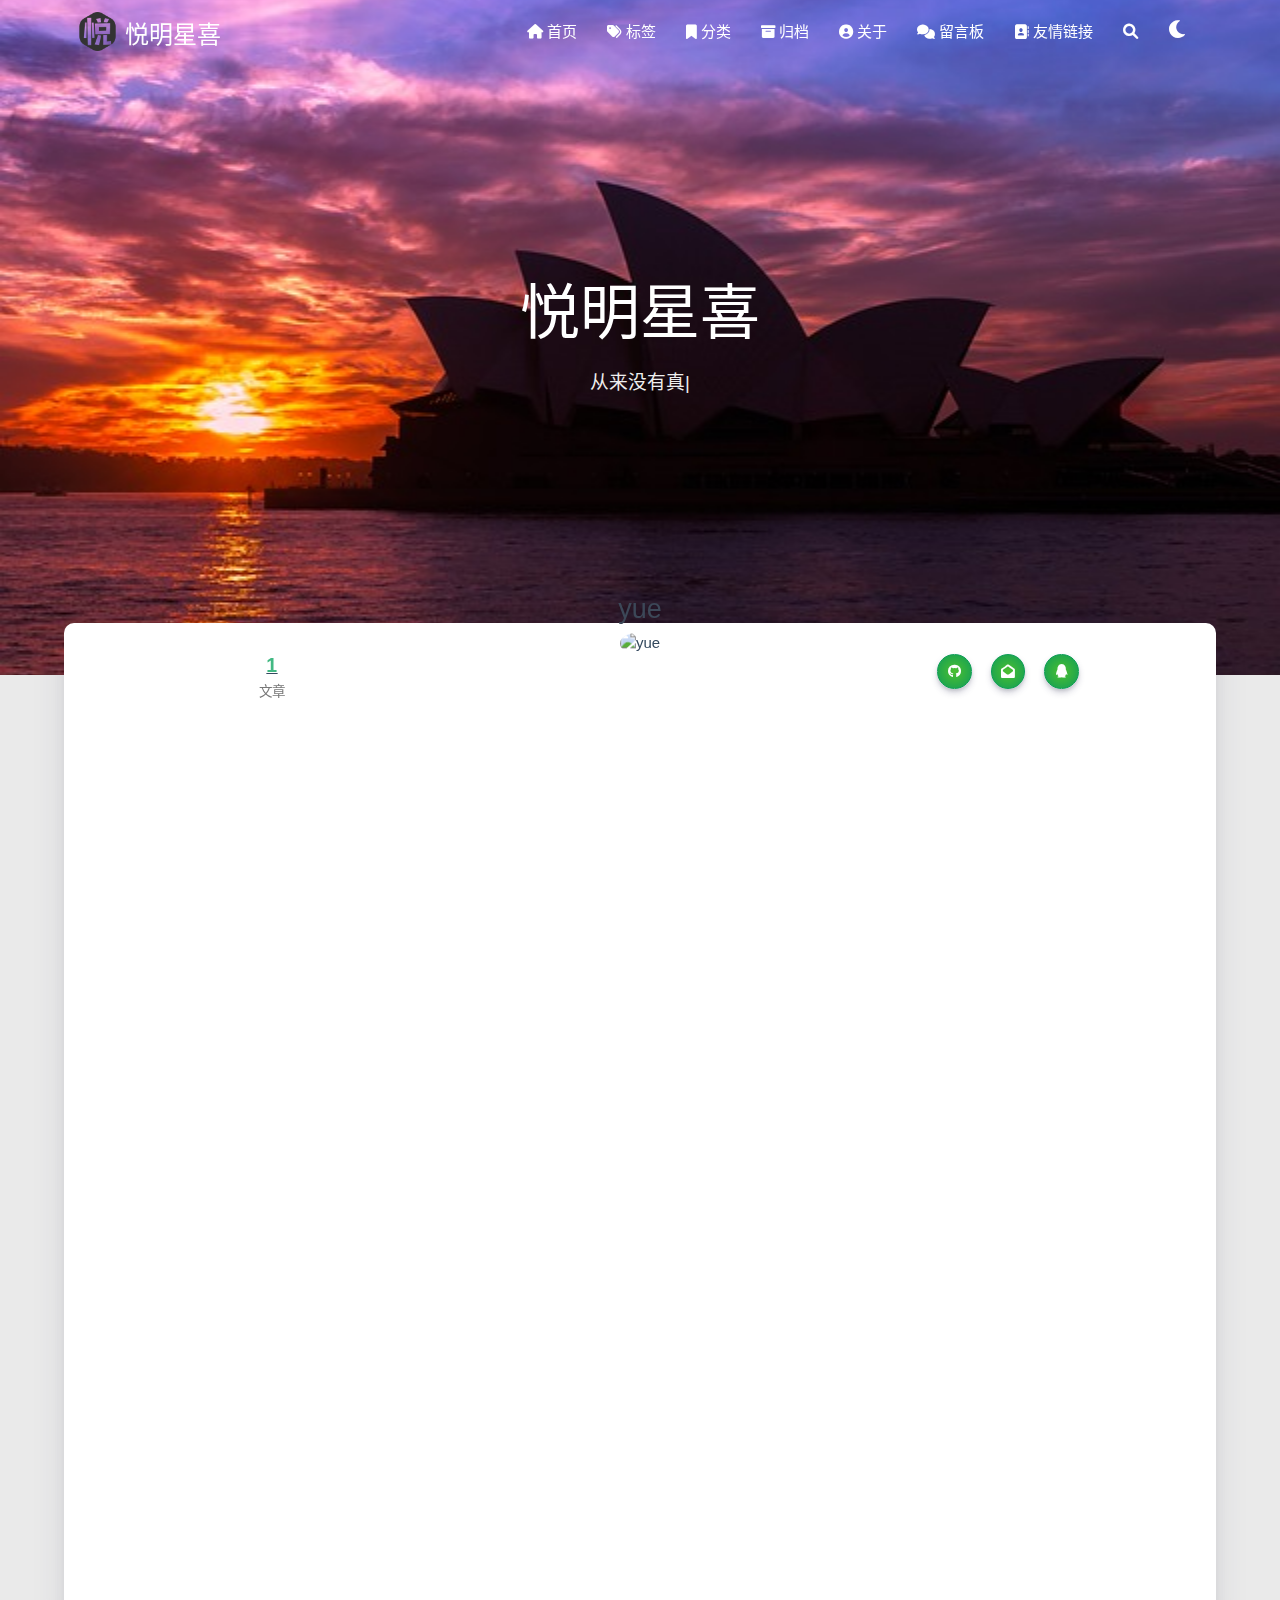
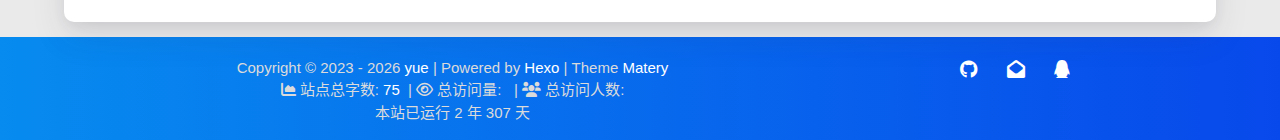
==== commit 318c77d2: "Site updated: 2023-09-23 11:26:06" ====
--- a/about/index.html
+++ b/about/index.html
@@ -257,7 +257,7 @@
         
         <li><div class="divider"></div></li>
         <li>
-            <a href="https://github.com/blinkfox/hexo-theme-matery" class="waves-effect waves-light" target="_blank">
+            <a href="https://github.com/kailangyue/kailangyue.github.io" class="waves-effect waves-light" target="_blank">
                 <i class="fab fa-github-square fa-fw"></i>Fork Me
             </a>
         </li>
@@ -314,7 +314,7 @@
     }
 </style>
 
-<a href="https://github.com/blinkfox/hexo-theme-matery" class="github-corner tooltipped hide-on-med-and-down" target="_blank"
+<a href="https://github.com/kailangyue/kailangyue.github.io" class="github-corner tooltipped hide-on-med-and-down" target="_blank"
    data-tooltip="Fork Me" data-position="left" data-delay="50">
     <svg viewBox="0 0 250 250" aria-hidden="true">
         <path d="M0,0 L115,115 L130,115 L142,142 L250,250 L250,0 Z"></path>
@@ -460,10 +460,6 @@
 
 
 
-    <a href="/atom.xml" class="tooltipped" target="_blank" data-tooltip="RSS 订阅" data-position="top" data-delay="50">
-        <i class="fas fa-rss"></i>
-    </a>
-
 
                                 </div>
                             </div>
@@ -497,10 +493,6 @@
 
 
 
-
-    <a href="/atom.xml" class="tooltipped" target="_blank" data-tooltip="RSS 订阅" data-position="top" data-delay="50">
-        <i class="fas fa-rss"></i>
-    </a>
 
 
                         </div>
@@ -749,6 +741,9 @@
             
             <br>
             
+                &nbsp;<i class="fas fa-chart-area"></i>&nbsp;站点总字数:&nbsp;<span
+                        class="white-color">75</span>
+            
             
             
             
@@ -850,10 +845,6 @@
 
 
 
-
-    <a href="/atom.xml" class="tooltipped" target="_blank" data-tooltip="RSS 订阅" data-position="top" data-delay="50">
-        <i class="fas fa-rss"></i>
-    </a>
 
 </div>
     </div>
@@ -1015,6 +1006,14 @@
     
 
     <!-- 鼠标星星特效 -->
+     
+        <script type="text/javascript">
+            // 只在桌面版网页启用特效
+            var windowWidth = $(window).width();
+            if (windowWidth > 768) {
+                document.write('<script type="text/javascript" src="/libs/others/star.js"><\/script>');
+            }
+        </script>
     
 
      
--- a/css/matery.css
+++ b/css/matery.css
@@ -241,11 +241,11 @@
 }
 
 .bg-color {
-    background-image: linear-gradient(to right, #4cbf30 0%, #0f9d58 100%);
+    background-image: linear-gradient(to right, #078bef 0%, #0849eb 100%);
 }
 
 .text-color {
-    color: #0f9d58 !important;
+    color: #0f3c9d !important;
 }
 
 .white-color {
@@ -593,7 +593,7 @@
     font-weight: 400;
 }
 
-@-webkit-keyframes rainbow {
+/* @-webkit-keyframes rainbow {
 
     0%,
     100% {
@@ -875,7 +875,7 @@
 
 article a:hover {
     font-weight: bold;
-    color: #42b983;
+    color: #0770d8;
     text-decoration: underline;
 }
 
